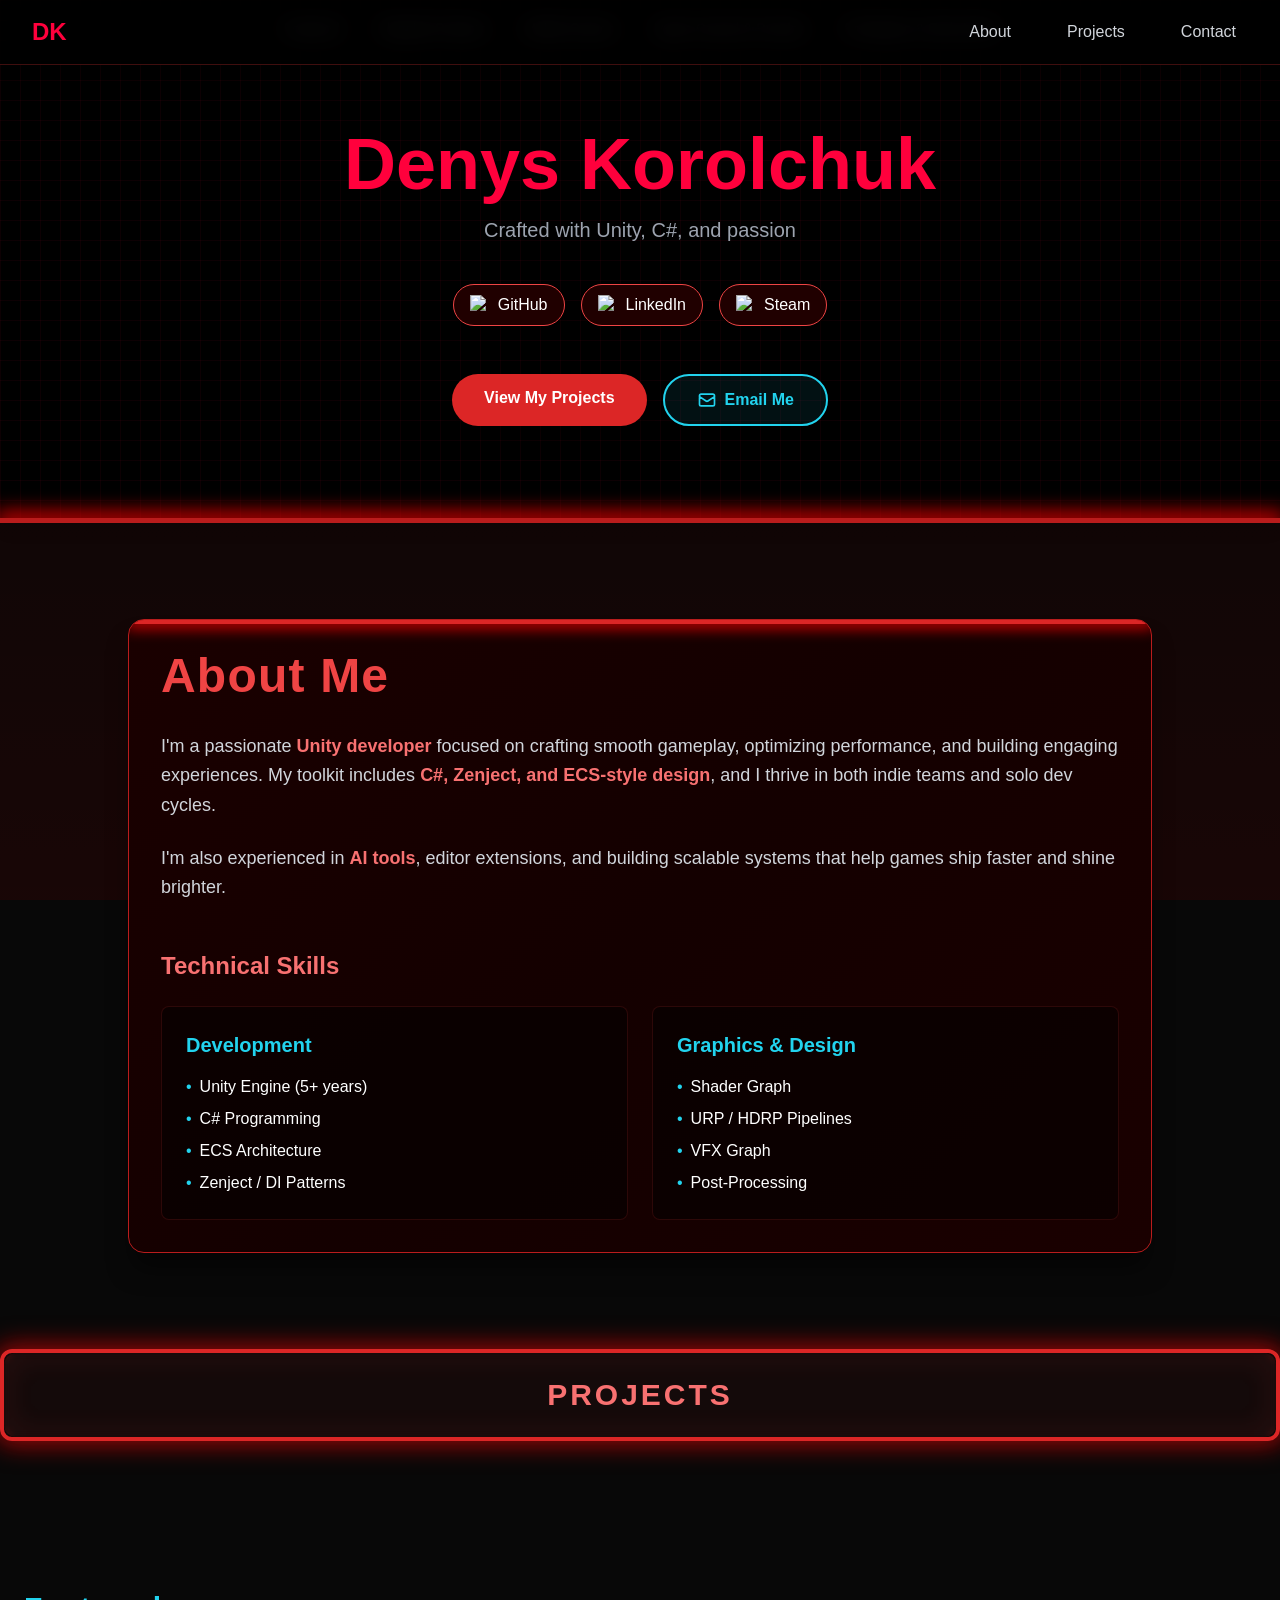
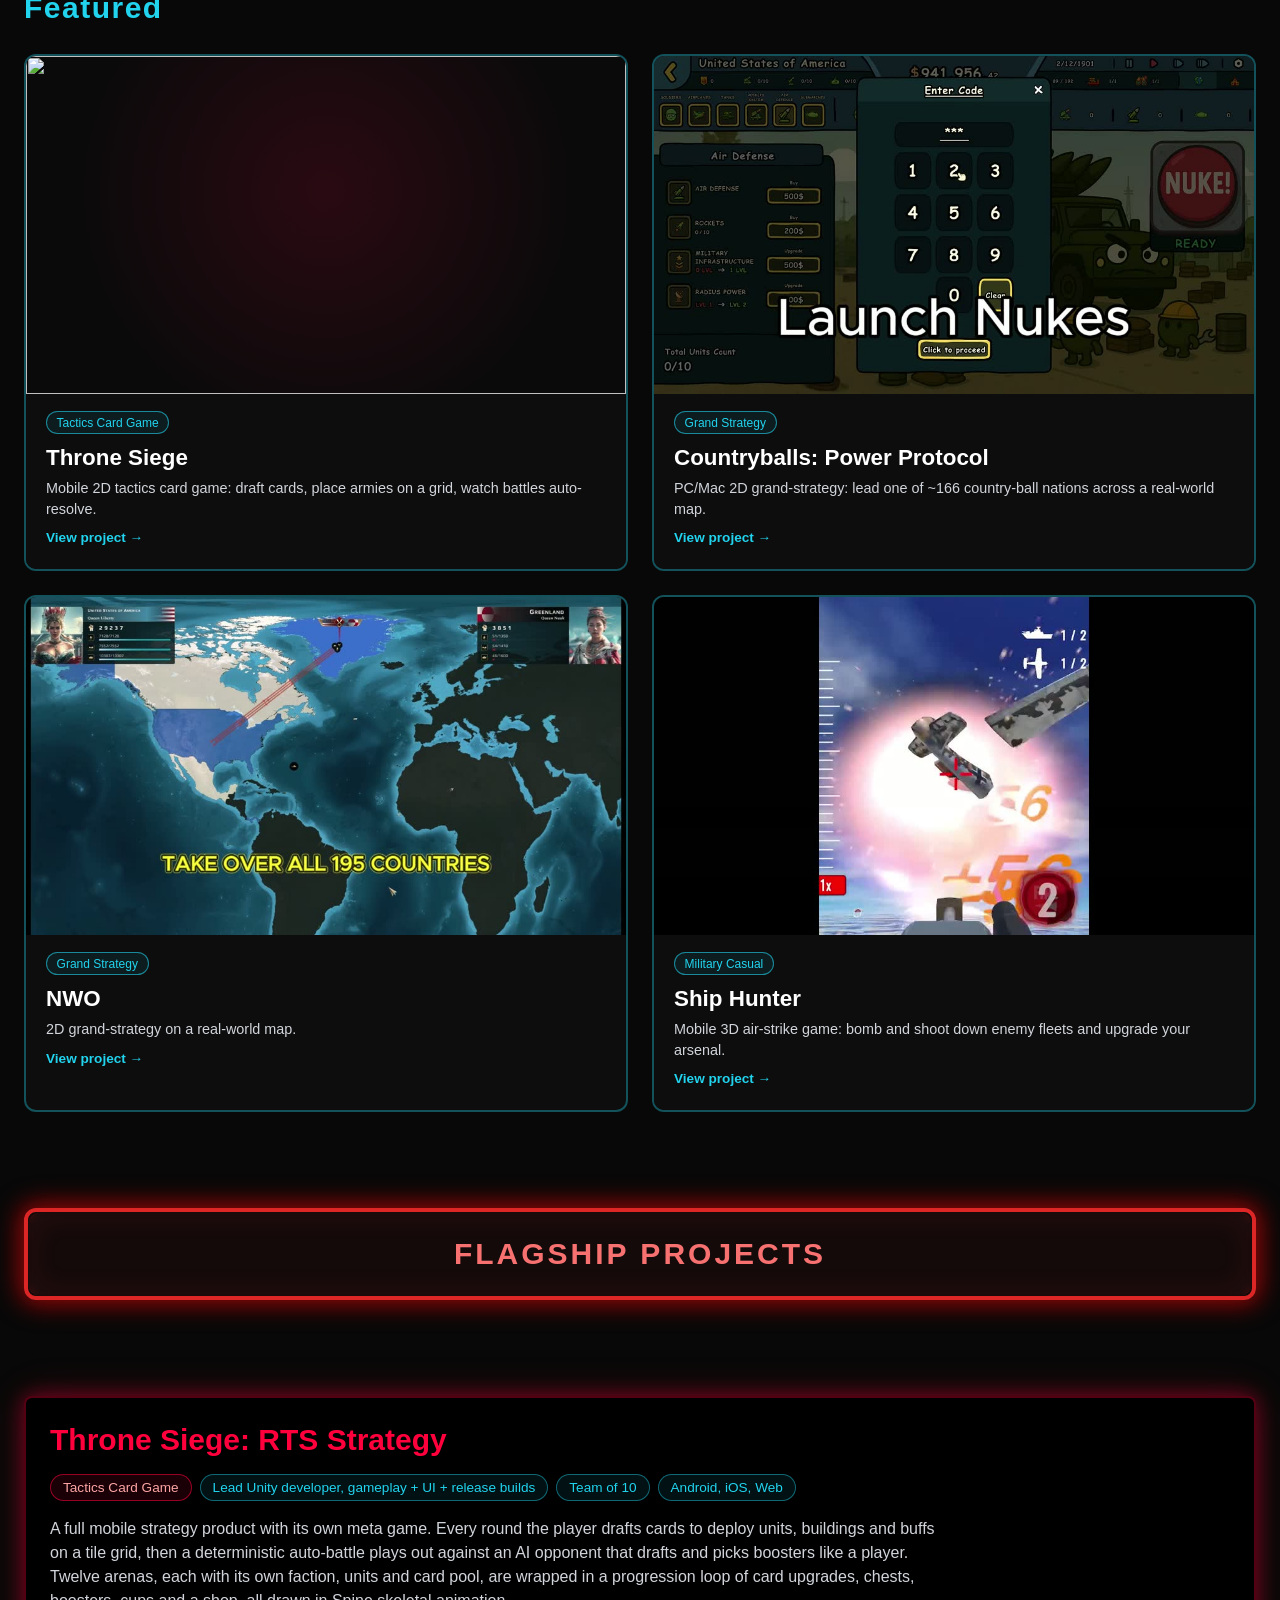
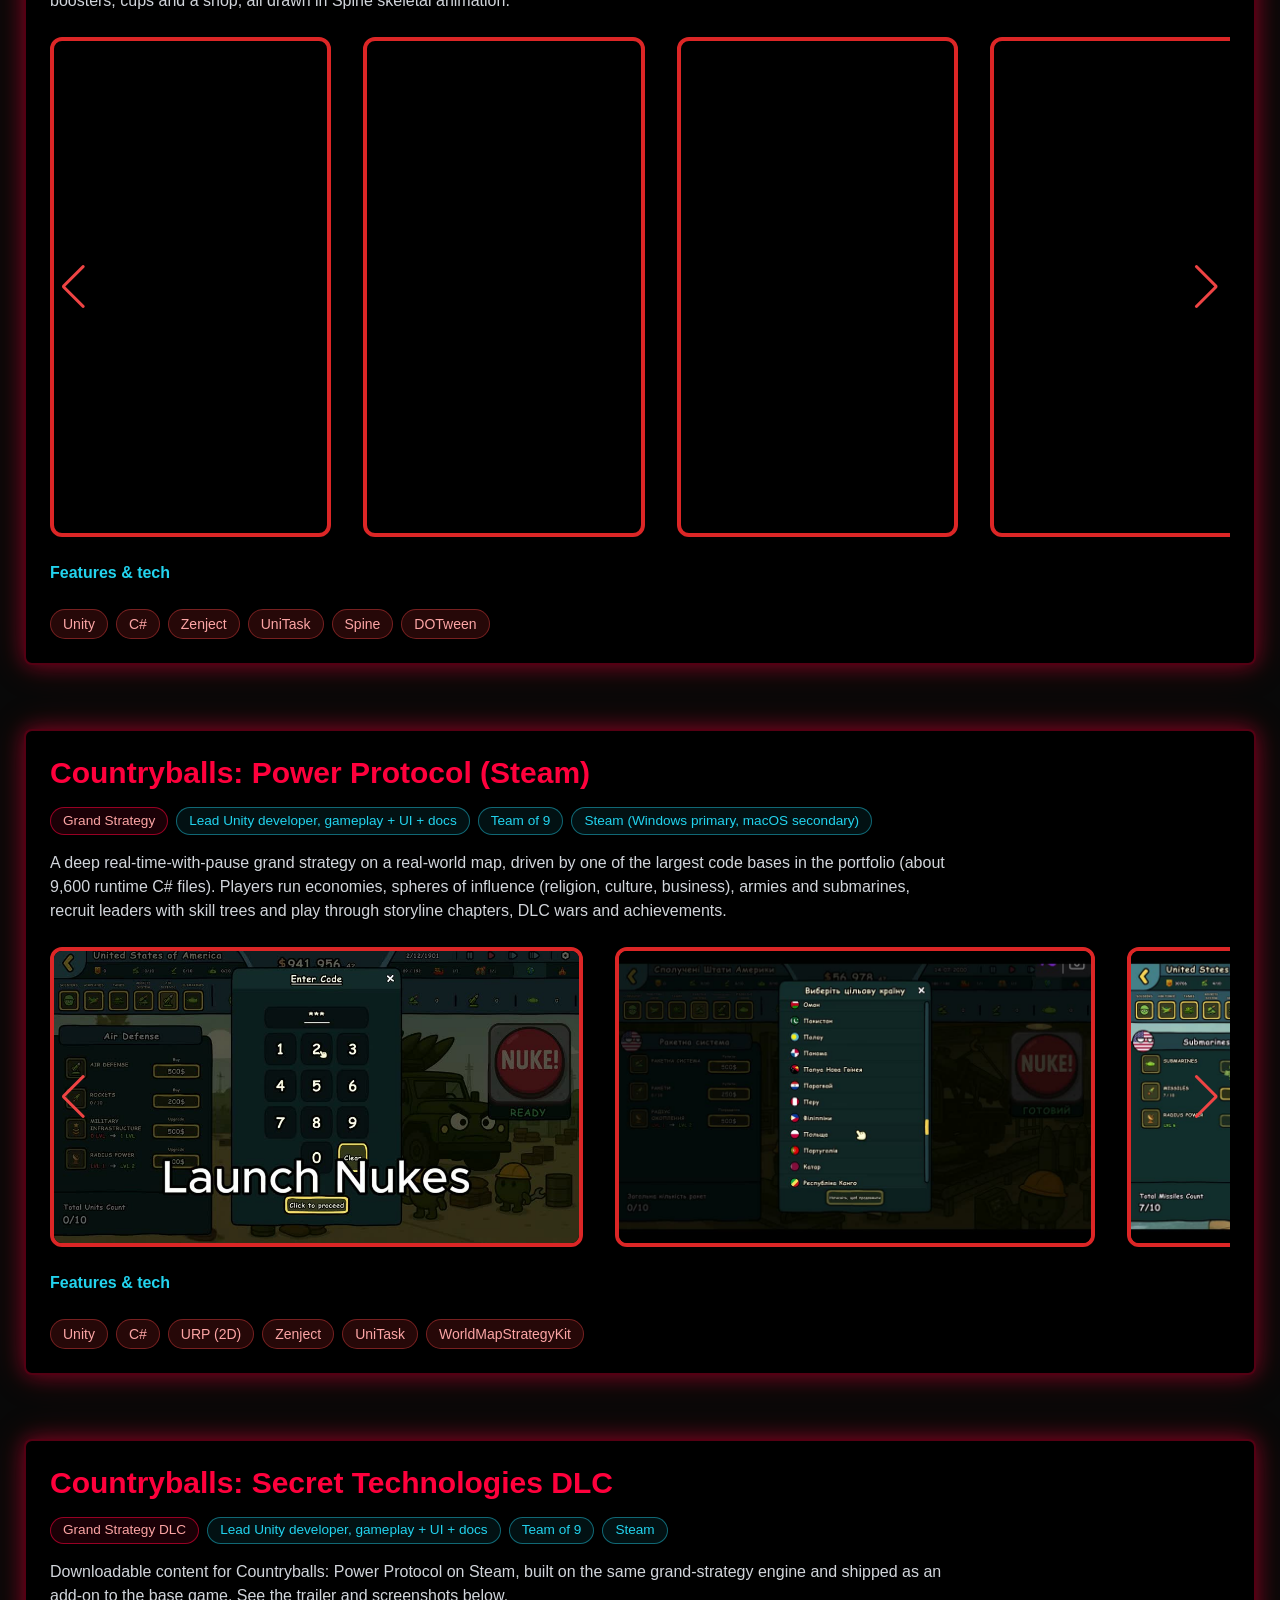
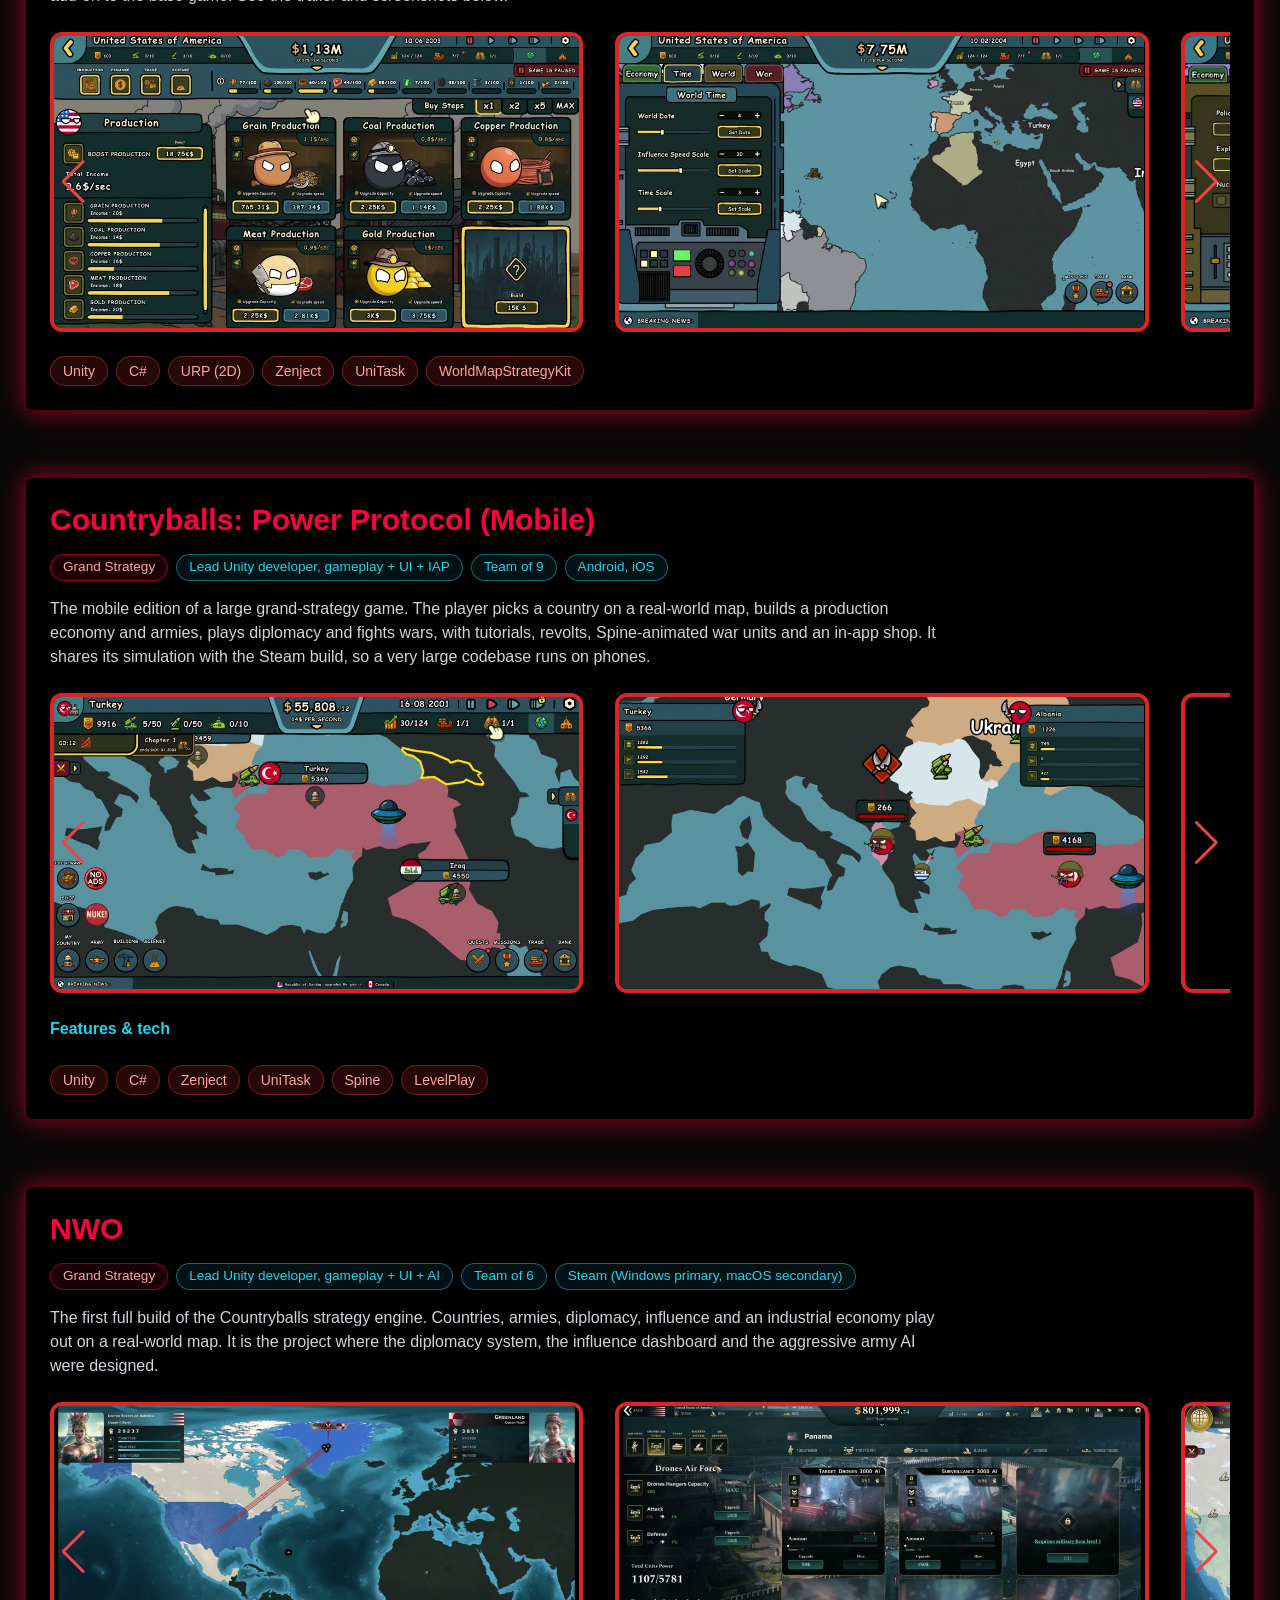
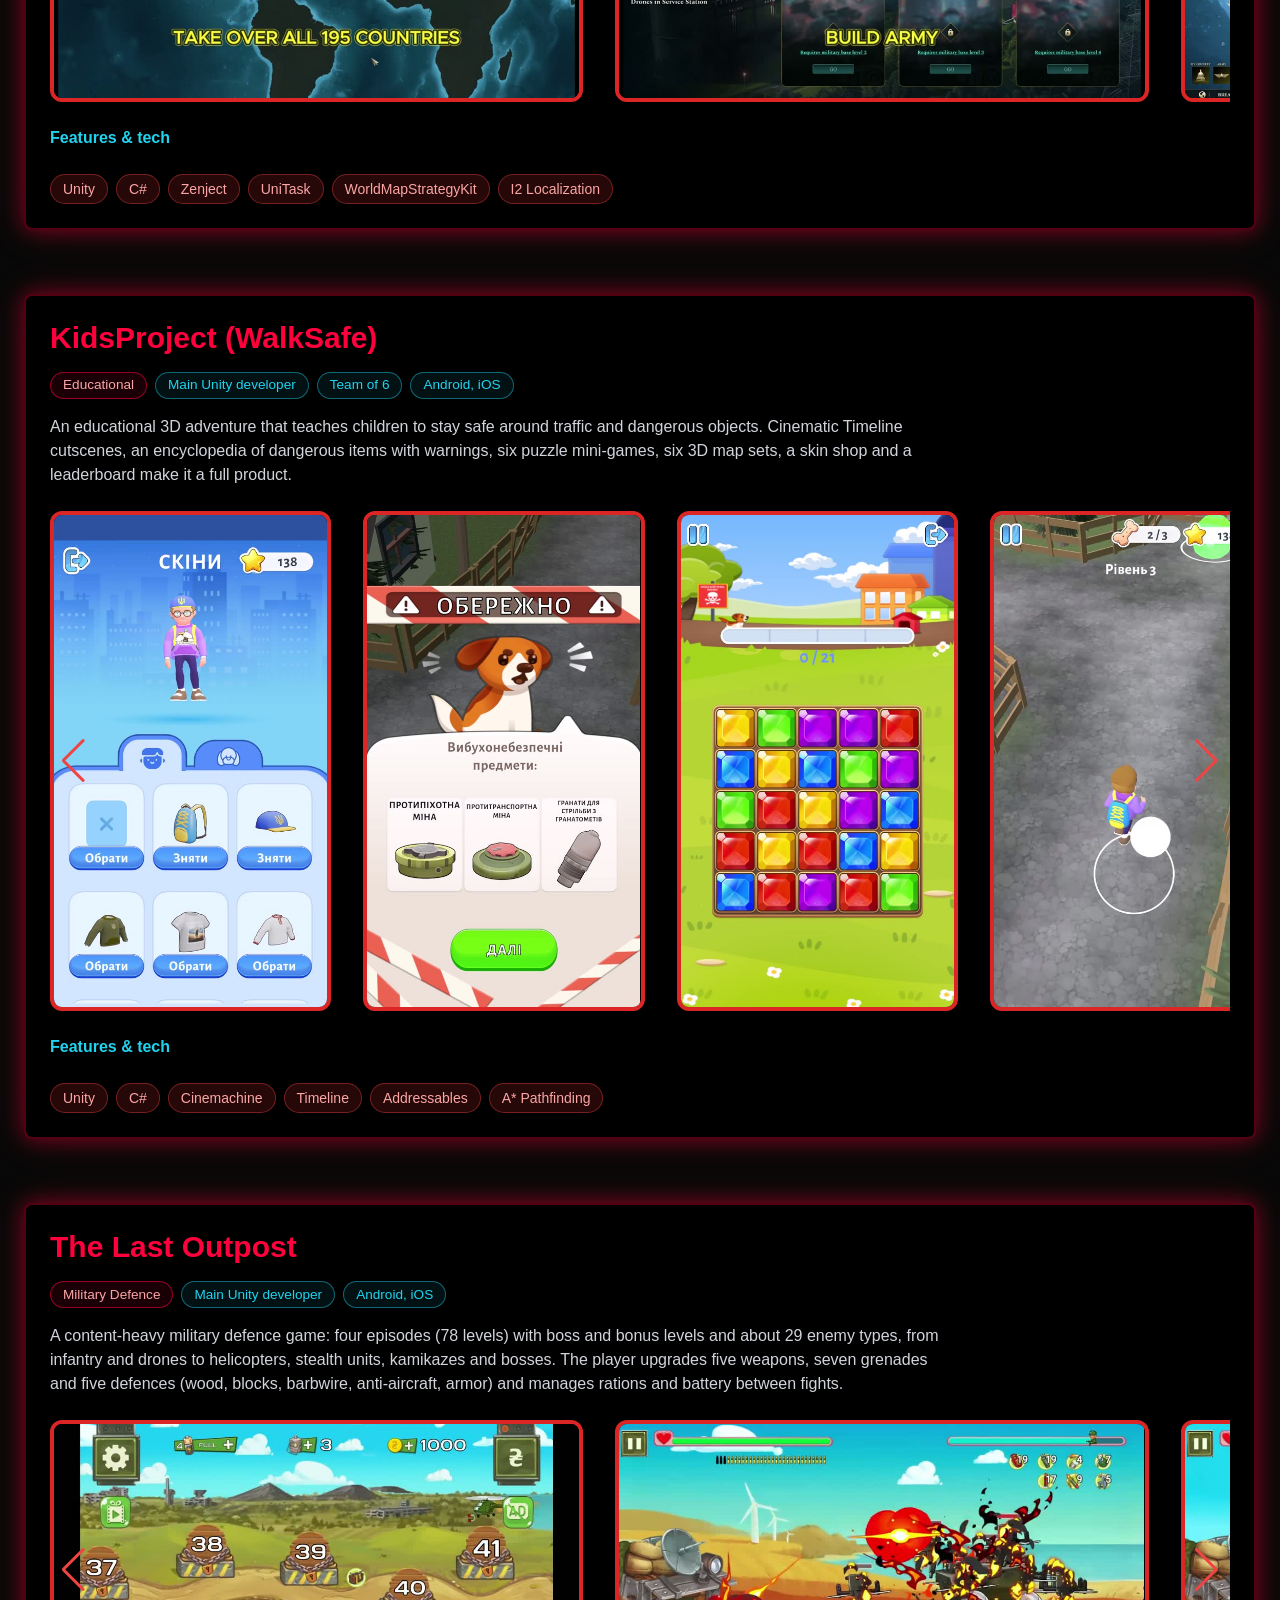
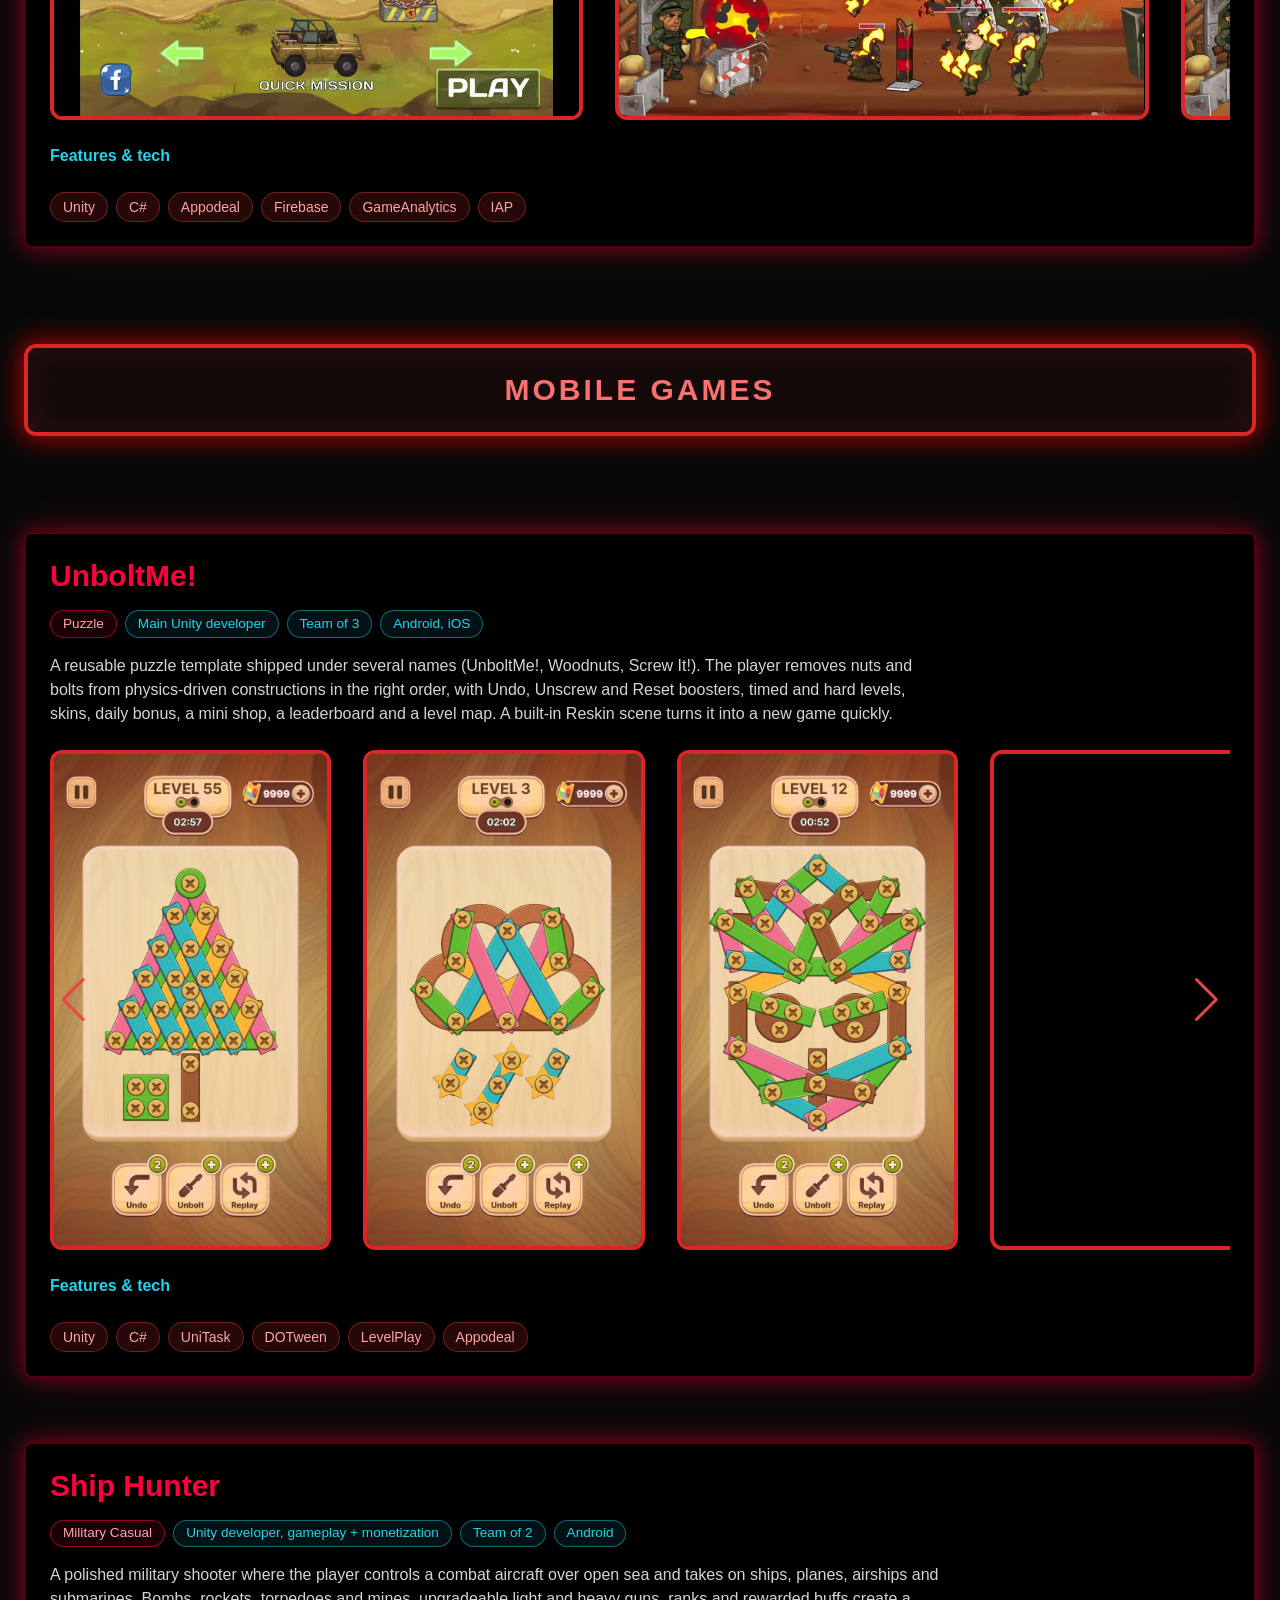
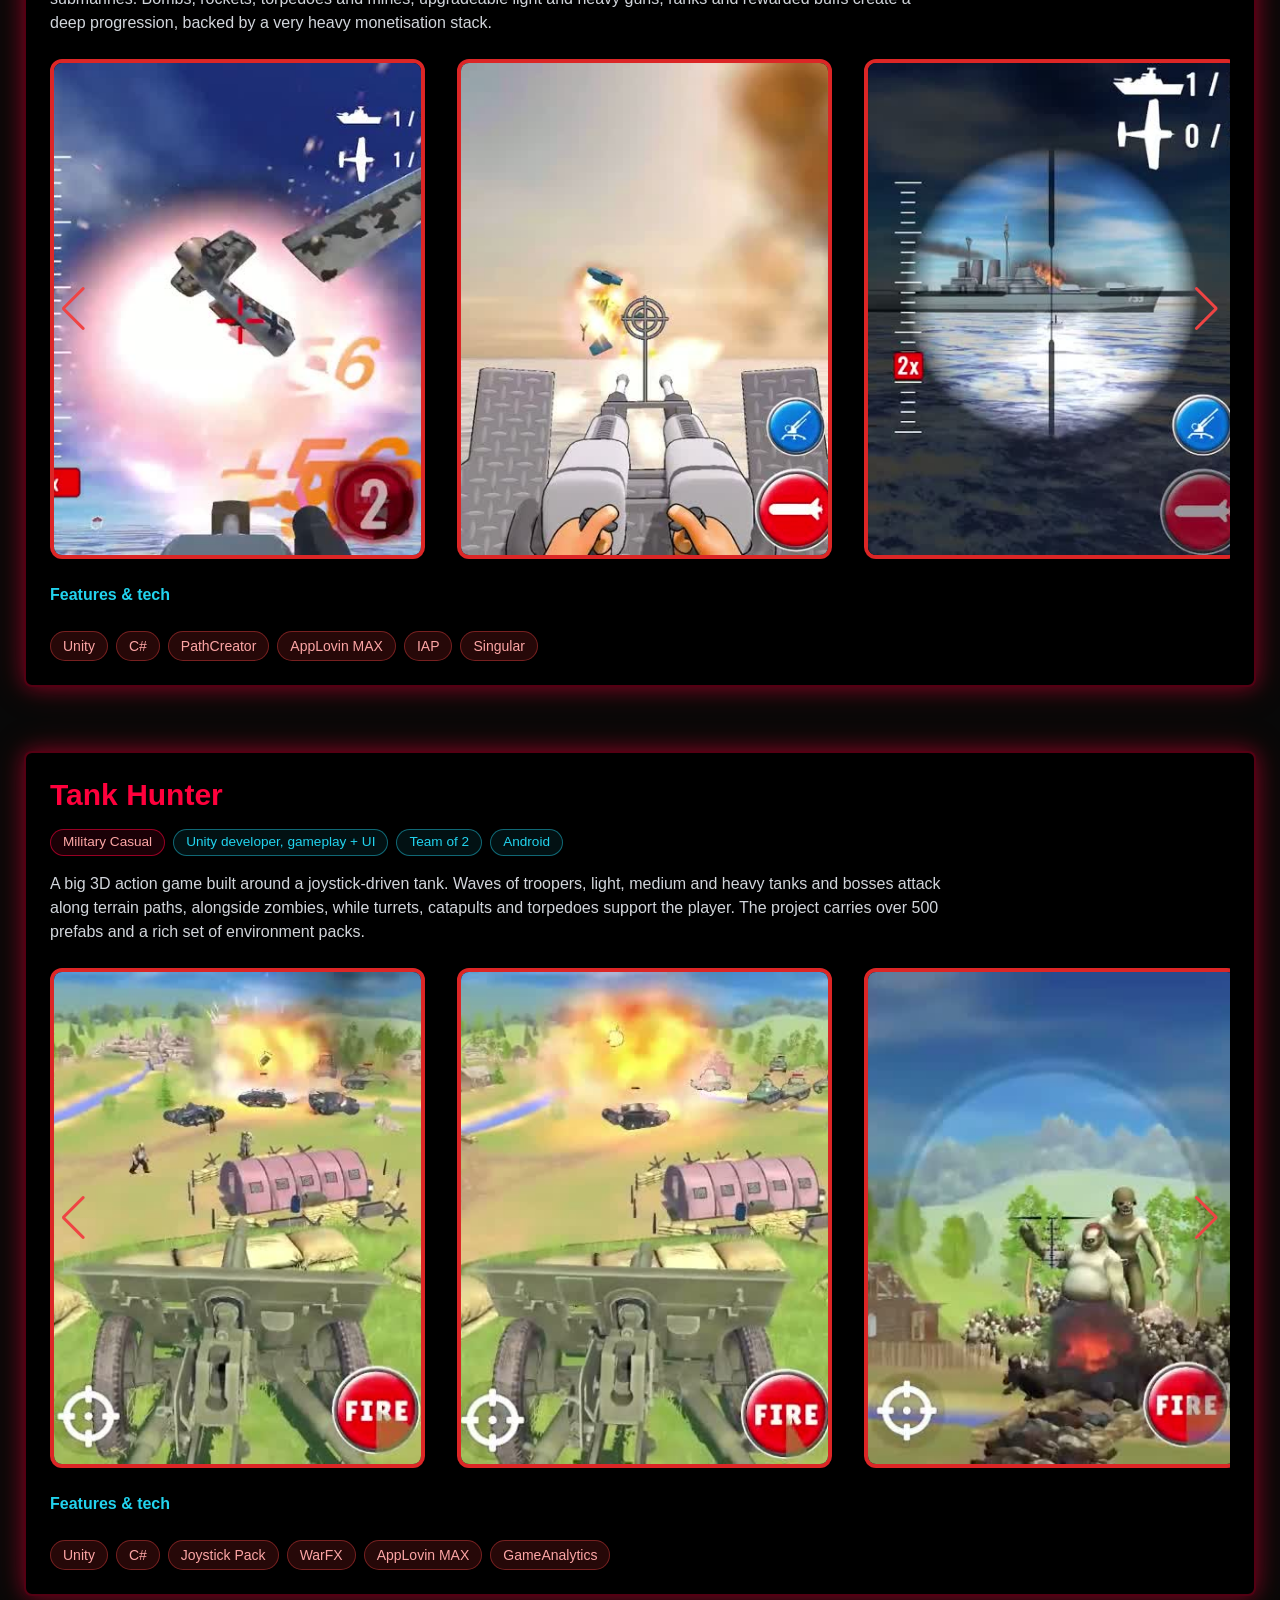
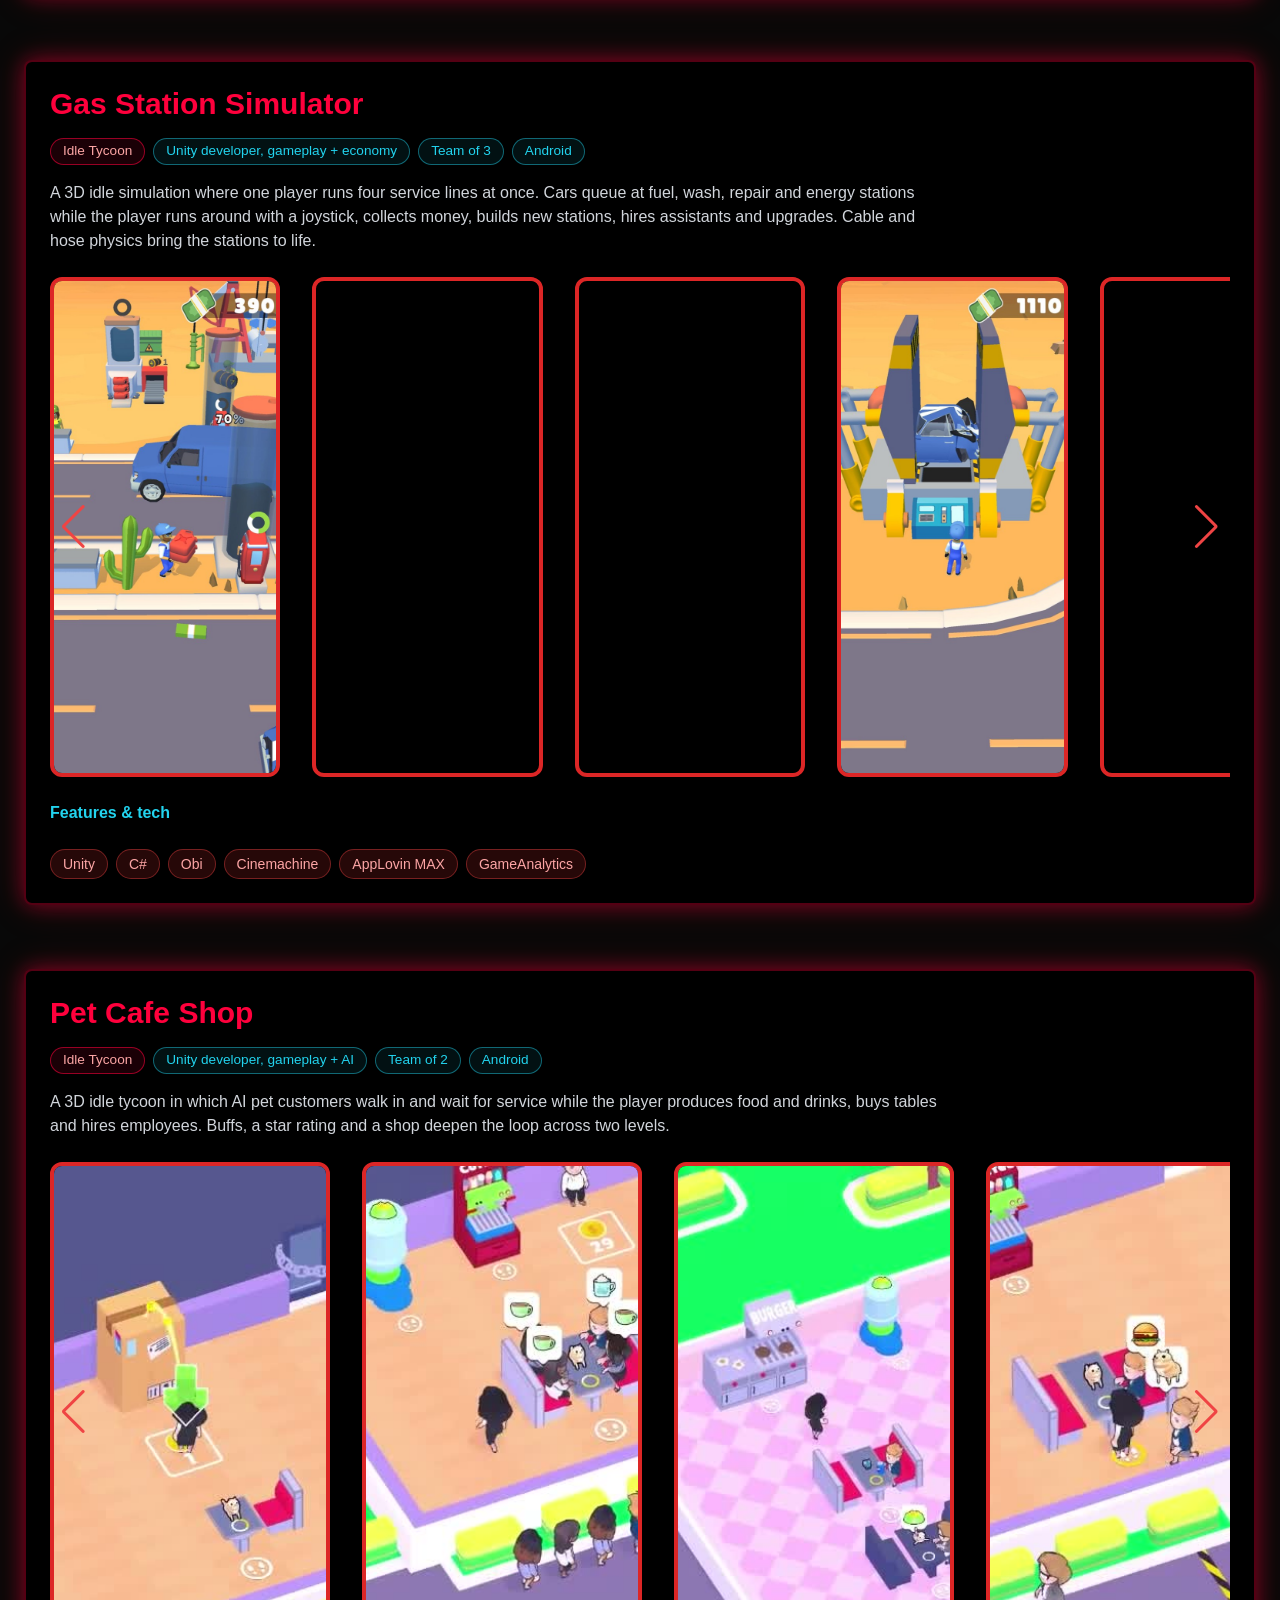
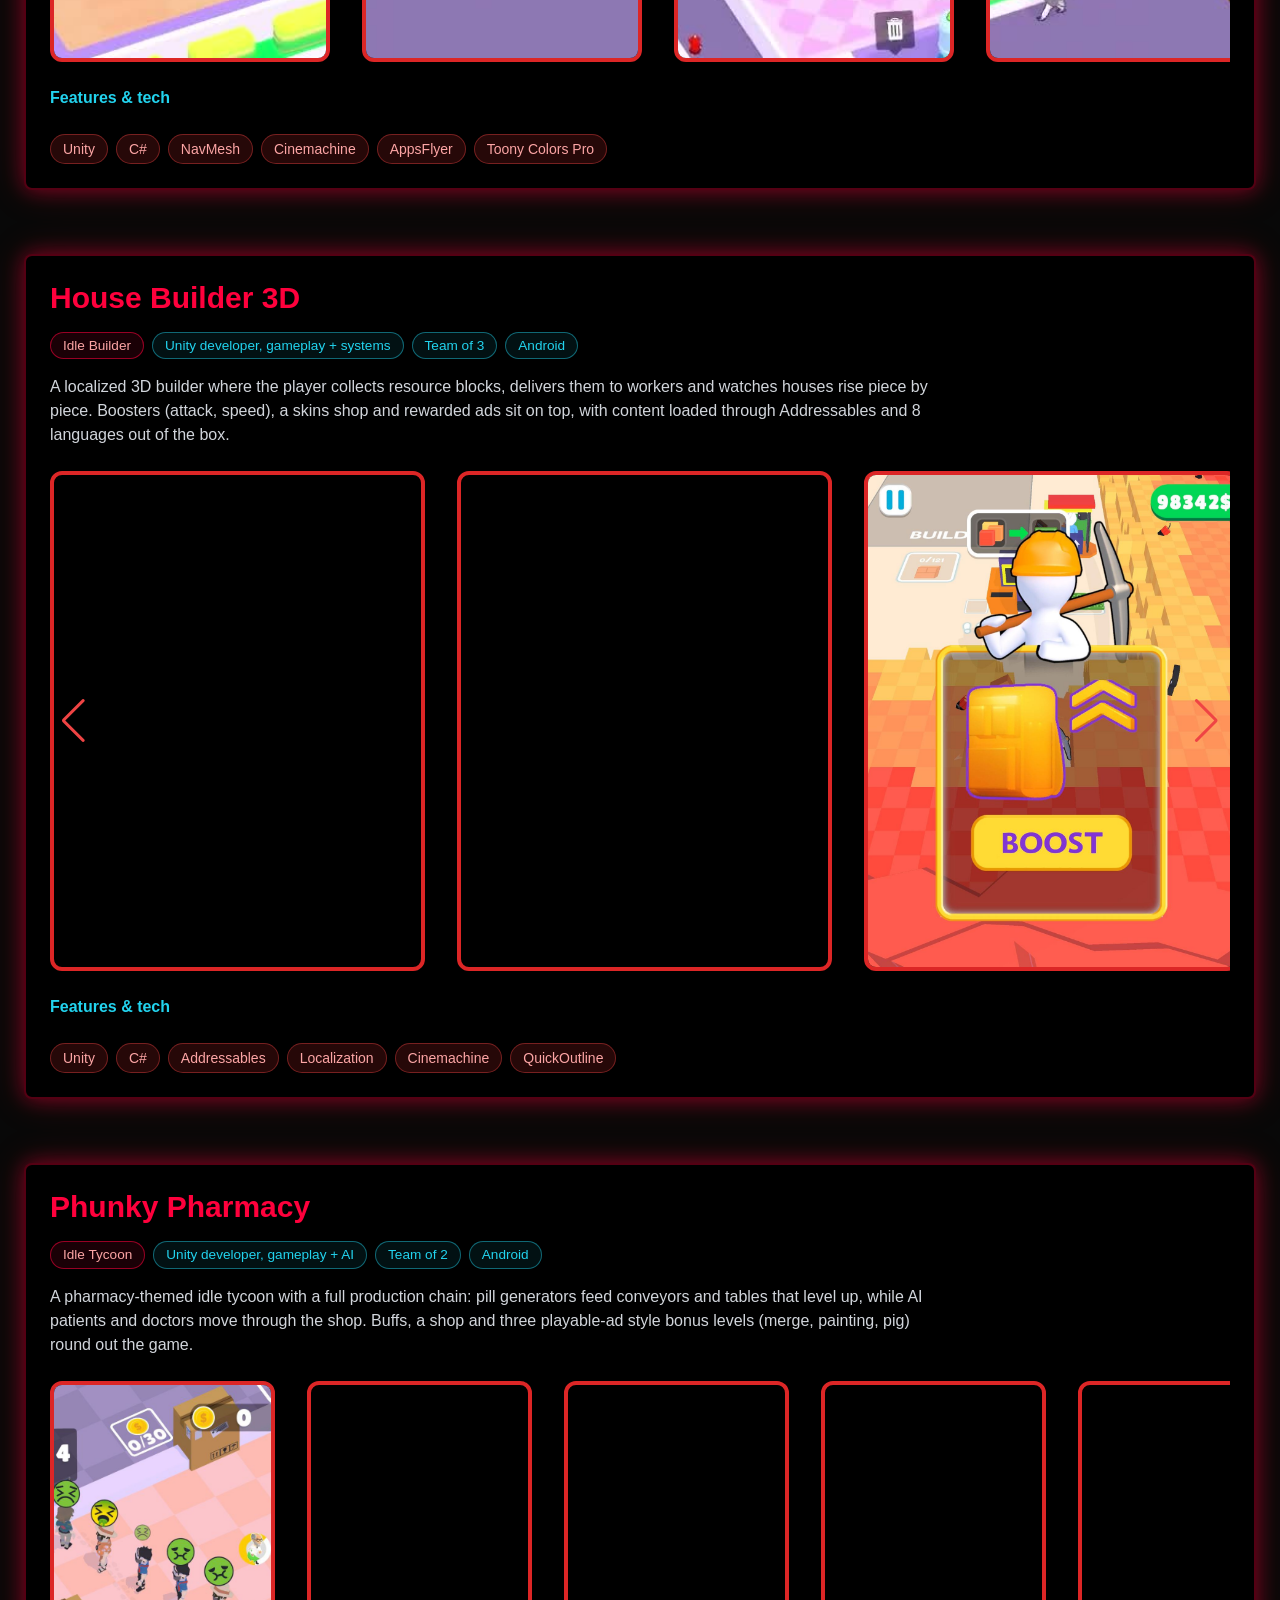
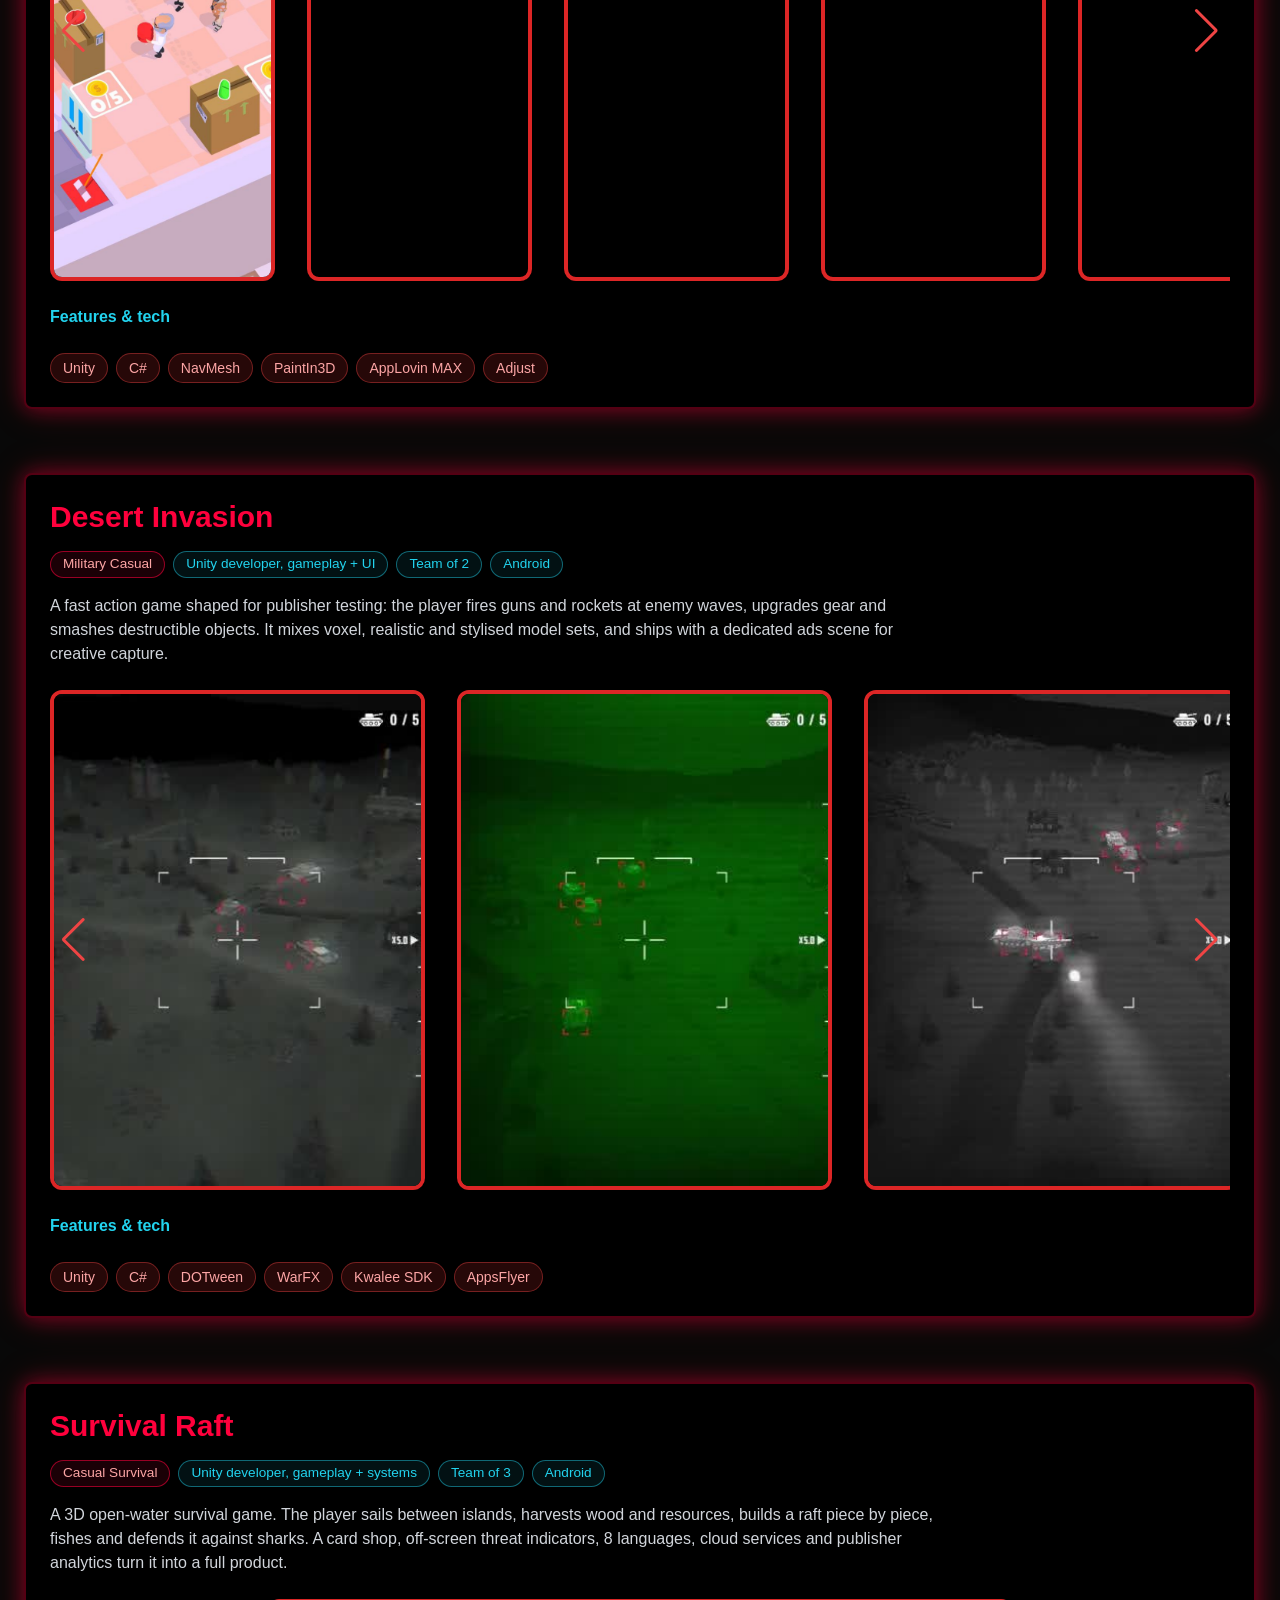
==== index.html @ 26bee5fc "P-67 Add Throne Siege and a separate Countryballs DLC section, move Crush and Create and Game Jam ou" ====
<!DOCTYPE html>
<html lang="en">
<head>
  <!-- ============================================================== -->
  <!-- META INFORMATION                                               -->
  <!-- ============================================================== -->
  <meta charset="UTF-8" />
  <meta name="viewport" content="width=device-width, initial-scale=1.0" />
  <meta name="description" content="Portfolio of Denys Korolchuk, Unity and C# game developer: gameplay videos and screenshots from mobile, casual and mid-core projects.">
  <title>Denys Korolchuk | Unity Game Developer Portfolio</title>
  <meta name="theme-color" content="#080808">
  <link rel="canonical" href="https://he1ler.github.io/">
  <link rel="icon" href="data:image/svg+xml,%3Csvg xmlns=%27http://www.w3.org/2000/svg%27 viewBox=%270 0 64 64%27%3E%3Crect width=%2764%27 height=%2764%27 rx=%2712%27 fill=%27%23080808%27/%3E%3Ctext x=%2732%27 y=%2743%27 font-family=%27Arial,sans-serif%27 font-size=%2732%27 font-weight=%27bold%27 text-anchor=%27middle%27 fill=%27%23ff003c%27%3EDK%3C/text%3E%3C/svg%3E">
  <!-- Open Graph / social preview -->
  <meta property="og:type" content="website">
  <meta property="og:title" content="Denys Korolchuk | Unity Game Developer Portfolio">
  <meta property="og:description" content="Unity and C# game developer: gameplay videos and screenshots from mobile, casual and mid-core projects.">
  <meta property="og:url" content="https://he1ler.github.io/">
  <meta property="og:site_name" content="Denys Korolchuk">
  <meta property="og:locale" content="en_US">
  <meta property="og:image" content="https://he1ler.github.io/og-image.jpg">
  <meta property="og:image:type" content="image/jpeg">
  <meta property="og:image:width" content="1200">
  <meta property="og:image:height" content="630">
  <meta property="og:image:alt" content="Denys Korolchuk, Unity game developer, with screenshots of his mobile games">
  <link rel="preconnect" href="https://cdn.jsdelivr.net" crossorigin>

  <!-- ============================================================== -->
  <!-- EXTERNAL RESOURCES & STYLESHEETS                               -->
  <!-- ============================================================== -->
  <!-- Particles.js -->
  <script src="https://cdn.jsdelivr.net/npm/particles.js@2.0.0/particles.min.js" defer></script>
  
  <!-- Swiper CSS -->
  <link rel="stylesheet" href="https://cdn.jsdelivr.net/npm/swiper@11/swiper-bundle.min.css" />
  
  <!-- Swiper JS -->
  <script src="https://cdn.jsdelivr.net/npm/swiper@11/swiper-bundle.min.js" defer></script>

  <!-- ============================================================== -->
  <!-- CUSTOM STYLES                                                  -->
  <!-- ============================================================== -->
  <link rel="stylesheet" href="main.css?v=20261005d">
  <link rel="stylesheet" href="animations.css?v=20261005d">
  <link rel="stylesheet" href="modal.css?v=20261005d">

  <!-- Tailwind, precompiled from tailwind.input.css. Keep it the last stylesheet: its utilities must beat
       equal-specificity Swiper/custom rules (.swiper-slide display, arrow color) and its `pulse` keyframes
       must override the ones in animations.css, exactly as the former Play CDN's end-of-head <style> did. -->
  <link rel="stylesheet" href="tailwind.css?v=20261005d">
</head>

<body class="bg-deep text-white">

  <!-- ============================================================== -->
  <!-- MEDIA MODAL - Used for displaying images and videos            -->
  <!-- ============================================================== -->
  <div id="mediaModal">
    <!-- Media content container -->
    <div class="relative w-full h-full flex items-center justify-center">
      <!-- Media content -->
      <img id="modalImage" class="hidden" alt="Modal Content">
      <video id="modalVideo" class="hidden" controls>
        <source id="modalVideoSource" type="video/mp4">
        Your browser does not support the video tag.
      </video>
    </div>
    
    <!-- Close button -->
    <div class="modal-close-btn" onclick="closeModal()">&times;</div>
    
    <!-- Position in the project's media, e.g. "2 / 6" -->
    <div id="mediaCounter" class="media-counter" aria-live="polite"></div>

    <!-- Navigation buttons -->
    <div class="media-swap-container">
      <button id="prevMedia" class="media-swap-btn">Previous</button>
      <button id="nextMedia" class="media-swap-btn">Next</button>
    </div>
  </div>
  <!-- END MEDIA MODAL -->


  <!-- ============================================================== -->
  <!-- NAVIGATION BAR                                                 -->
  <!-- ============================================================== -->
  <nav class="fixed top-0 left-0 w-full bg-black/80 backdrop-blur-md z-40 shadow-lg border-b border-red-900/50">
    <div class="max-w-7xl mx-auto px-4 sm:px-6 lg:px-8">
      <div class="flex items-center justify-between h-16">
        <!-- Logo -->
        <div class="shrink-0">
          <a href="#" class="text-2xl font-bold neon-red">DK</a>
        </div>
        
        <!-- Desktop Navigation -->
        <div class="hidden md:block">
          <div class="ml-10 flex items-center space-x-8">
            <a href="#about" class="text-gray-300 hover:text-red-400 px-3 py-2 font-medium transition-colors">About</a>
            <a href="#projects" class="text-gray-300 hover:text-red-400 px-3 py-2 font-medium transition-colors">Projects</a>
            <a href="#contact" class="text-gray-300 hover:text-red-400 px-3 py-2 font-medium transition-colors">Contact</a>
          </div>
        </div>
        
        <!-- Mobile menu button -->
        <div class="md:hidden">
          <button id="mobile-menu-button" type="button" aria-label="Toggle menu" aria-expanded="false" aria-controls="mobile-menu" class="inline-flex items-center justify-center p-2 rounded-md text-gray-400 hover:text-white focus:outline-none">
            <svg class="h-6 w-6" xmlns="http://www.w3.org/2000/svg" fill="none" viewBox="0 0 24 24" stroke="currentColor">
              <path stroke-linecap="round" stroke-linejoin="round" stroke-width="2" d="M4 6h16M4 12h16m-7 6h7" />
            </svg>
          </button>
        </div>
      </div>
    </div>

    <!-- Mobile menu -->
    <div id="mobile-menu" class="hidden md:hidden">
      <div class="px-2 pt-2 pb-3 space-y-1 sm:px-3 bg-black/90 border-b border-red-900/50">
        <a href="#about" class="text-gray-300 hover:text-red-400 block px-3 py-2 font-medium transition-colors">About</a>
        <a href="#projects" class="text-gray-300 hover:text-red-400 block px-3 py-2 font-medium transition-colors">Projects</a>
        <a href="#contact" class="text-gray-300 hover:text-red-400 block px-3 py-2 font-medium transition-colors">Contact</a>
      </div>
    </div>
  </nav>


  <!-- ============================================================== -->
  <!-- HEADER SECTION - Site title and social links                   -->
  <!-- ============================================================== -->
  <header class="relative text-center pt-32 pb-24 bg-black shadow-lg border-b border-red-700 overflow-hidden grid-pattern">
    <div id="particles-js" class="absolute inset-0 z-0"></div>
    <div class="absolute bottom-0 left-0 w-full h-1 bg-red-700 shadow-[0_0_20px_5px_#ff0000] animate-pulse"></div>
    <div class="relative z-10 max-w-7xl mx-auto px-4 sm:px-6 lg:px-8">
      <h1 class="text-5xl md:text-7xl font-bold neon-red mb-4">Denys Korolchuk</h1>
      <p class="mt-2 text-xl text-gray-400">Crafted with Unity, C#, and passion</p>
      
      <div class="mt-10 flex justify-center gap-4 flex-wrap">
        <!-- GitHub -->
        <a href="https://github.com/He1ler" target="_blank" rel="noopener noreferrer"
          class="bg-[#200000] border border-red-500 hover:bg-red-700 hover:text-white hover:shadow-[0_0_10px_#ff0000] px-4 py-2 rounded-full transition duration-300 flex items-center gap-2 text-white shadow-md"
          style="background-color: #200000; transition: background-color 0.3s;"
          onmouseover="this.style.backgroundColor='#b91c1c'"
          onmouseout="this.style.backgroundColor='#200000'">
          <img loading="lazy" src="https://cdn.jsdelivr.net/gh/devicons/devicon/icons/github/github-original.svg" class="w-5 h-5" alt="GitHub" />
          GitHub
        </a>

        <!-- LinkedIn -->
        <a href="https://www.linkedin.com/in/denys-korolchuck-a58bb516b" target="_blank" rel="noopener noreferrer"
          class="bg-[#200000] border border-red-500 hover:bg-red-700 hover:text-white hover:shadow-[0_0_10px_#ff0000] px-4 py-2 rounded-full transition duration-300 flex items-center gap-2 text-white shadow-md"
          style="background-color: #200000; transition: background-color 0.3s;"
          onmouseover="this.style.backgroundColor='#b91c1c'"
          onmouseout="this.style.backgroundColor='#200000'">
          <img loading="lazy" src="https://cdn.jsdelivr.net/gh/devicons/devicon/icons/linkedin/linkedin-original.svg" class="w-5 h-5" alt="LinkedIn" />
          LinkedIn
        </a>

        <!-- Steam -->
        <a href="https://steamcommunity.com/id/danisamo" target="_blank" rel="noopener noreferrer"
          class="bg-[#200000] border border-red-500 hover:bg-red-700 hover:text-white hover:shadow-[0_0_10px_#ff0000] px-4 py-2 rounded-full transition duration-300 flex items-center gap-2 text-white shadow-md"
          style="background-color: #200000; transition: background-color 0.3s;"
          onmouseover="this.style.backgroundColor='#b91c1c'"
          onmouseout="this.style.backgroundColor='#200000'">
          <img loading="lazy" src="https://cdn.simpleicons.org/steam/ffffff" class="w-5 h-5" alt="Steam icon" />
          Steam
        </a>
      </div>
      
      <!-- Call-to-action button -->
      <div class="mt-12 flex justify-center gap-4 flex-wrap">
        <a href="#projects" class="inline-block px-8 py-3 bg-red-600 text-white font-bold rounded-full shadow-lg transform transition hover:bg-red-700 hover:scale-105 hover:shadow-[0_0_15px_rgba(255,0,60,0.5)]">
          View My Projects
        </a>
        <a href="mailto:hellerkorol@gmail.com" class="btn-accent">
          <svg class="w-5 h-5" fill="none" stroke="currentColor" stroke-width="2" viewBox="0 0 24 24" aria-hidden="true">
            <path stroke-linecap="round" stroke-linejoin="round" d="M3 8l7.89 5.26a2 2 0 002.22 0L21 8M5 19h14a2 2 0 002-2V7a2 2 0 00-2-2H5a2 2 0 00-2 2v10a2 2 0 002 2z" />
          </svg>
          Email Me
        </a>
      </div>
    </div>
  </header>
  <!-- END HEADER SECTION -->


  <!-- ============================================================== -->
  <!-- ABOUT ME SECTION                                               -->
  <!-- ============================================================== -->
  <section id="about" class="fade-in relative max-w-5xl mx-auto mt-24 px-8 py-16 bg-gradient-to-br from-[#1a0000] via-[#140000] to-[#1a0000] text-white border border-red-700 rounded-2xl shadow-xl overflow-hidden">
    <!-- Glowing Accent Bar -->
    <div class="absolute top-0 left-0 w-full h-1 bg-red-600 shadow-[0_0_15px_3px_#ff0000] animate-pulse"></div>
  
    <!-- Section Header -->
    <div class="flex items-center gap-4 mb-8">
      <h2 class="text-4xl md:text-5xl font-bold text-red-500 tracking-wide">About Me</h2>
    </div>
  
    <!-- Bio Text -->
    <div class="text-gray-300 text-lg leading-relaxed space-y-6">
      <p>
        I'm a passionate <span class="text-red-400 font-semibold">Unity developer</span> focused on crafting smooth gameplay, optimizing performance, and building engaging experiences.
        My toolkit includes <span class="text-red-400 font-semibold">C#, Zenject, and ECS-style design</span>, and I thrive in both indie teams and solo dev cycles.
      </p>
      <p>
        I'm also experienced in <span class="text-red-400 font-semibold">AI tools</span>, editor extensions, and building scalable systems that help games ship faster and shine brighter.
      </p>
    </div>
    
    <!-- Skills Section -->
    <div class="mt-12">
      <h3 class="text-2xl font-bold text-red-400 mb-6">Technical Skills</h3>
      
      <div class="grid grid-cols-1 md:grid-cols-2 gap-6">
        <!-- Development -->
        <div class="bg-black/50 p-6 rounded-lg border border-red-900/30">
          <h4 class="text-xl font-semibold text-red-300 mb-4">Development</h4>
          <ul class="space-y-2">
            <li class="flex items-center">
              <span class="mr-2 text-red-500">•</span>
              Unity Engine (5+ years)
            </li>
            <li class="flex items-center">
              <span class="mr-2 text-red-500">•</span>
              C# Programming
            </li>
            <li class="flex items-center">
              <span class="mr-2 text-red-500">•</span>
              ECS Architecture
            </li>
            <li class="flex items-center">
              <span class="mr-2 text-red-500">•</span>
              Zenject / DI Patterns
            </li>
          </ul>
        </div>
        
        <!-- Graphics & Design -->
        <div class="bg-black/50 p-6 rounded-lg border border-red-900/30">
          <h4 class="text-xl font-semibold text-red-300 mb-4">Graphics & Design</h4>
          <ul class="space-y-2">
            <li class="flex items-center">
              <span class="mr-2 text-red-500">•</span>
              Shader Graph
            </li>
            <li class="flex items-center">
              <span class="mr-2 text-red-500">•</span>
              URP / HDRP Pipelines
            </li>
            <li class="flex items-center">
              <span class="mr-2 text-red-500">•</span>
              VFX Graph
            </li>
            <li class="flex items-center">
              <span class="mr-2 text-red-500">•</span>
              Post-Processing
            </li>
          </ul>
        </div>
      </div>
    </div>
  </section>
  <!-- END ABOUT ME SECTION -->

  <!-- ============================================================== -->
  <!-- PROJECTS SEPARATOR                                             -->
  <!-- ============================================================== -->
  <div class="fade-in relative my-24 flex justify-center">
    <!-- Glowing Frame Container -->
    <div class="relative w-full py-6 border-4 border-red-600 rounded-xl text-center 
              text-3xl font-bold uppercase tracking-widest text-red-400
              shadow-[0_0_25px_5px_#ff000088] animate-pulse">
      <!-- Background Blur Layer -->
      <div class="absolute inset-0 bg-red-500/5 backdrop-blur-sm z-0 rounded-xl"></div>

      <!-- Behind Glow Layer -->
      <div class="absolute inset-0 rounded-xl border-4 border-red-500 opacity-30 blur-md animate-pulse"></div>

      <!-- Foreground Text -->
      <span class="relative z-10" id="projects">Projects</span>
    </div>
  </div>
  <!-- END PROJECTS SEPARATOR -->


  <!-- ============================================================== -->
  <!-- PROJECTS SECTION                                              -->
  <!-- ============================================================== -->
  <main class="max-w-7xl mx-auto px-6 py-12">

    <!-- ============================================================== -->
    <!-- FEATURED - hand-picked projects; each card jumps to its section -->
    <!-- ============================================================== -->
    <section id="featured" class="featured fade-in" aria-labelledby="featured-title">
      <h2 id="featured-title" class="featured-title">Featured</h2>
      <div class="featured-grid">

        <a class="featured-card" href="#throne-siege-rts-strategy" aria-label="Throne Siege, jump to project">
          <div class="featured-media is-portrait">
            <img loading="lazy" decoding="async" src="Images/ThroneSiege/ThroneSiege4.jpg" alt="" />
          </div>
          <div class="featured-info"><span class="featured-cat">Tactics Card Game</span><h3>Throne Siege</h3><p>Mobile 2D tactics card game: draft cards, place armies on a grid, watch battles auto-resolve.</p><span class="featured-cta">View project &rarr;</span></div>
        </a>

        <a class="featured-card" href="#countryballs-power-protocol-steam" aria-label="Countryballs: Power Protocol, jump to project">
          <div class="featured-media">
            <video poster="Videos/Countryballs/Countryballs1.jpg" muted loop playsinline preload="none" aria-hidden="true">
              <source src="Videos/Countryballs/Countryballs1.mp4" type="video/mp4" />
            </video>
          </div>
          <div class="featured-info"><span class="featured-cat">Grand Strategy</span><h3>Countryballs: Power Protocol</h3><p>PC/Mac 2D grand-strategy: lead one of ~166 country-ball nations across a real-world map.</p><span class="featured-cta">View project &rarr;</span></div>
        </a>

        <a class="featured-card" href="#nwo" aria-label="NWO, jump to project">
          <div class="featured-media">
            <video poster="Videos/NWO/NWO1.jpg" muted loop playsinline preload="none" aria-hidden="true">
              <source src="Videos/NWO/NWO1.mp4" type="video/mp4" />
            </video>
          </div>
          <div class="featured-info"><span class="featured-cat">Grand Strategy</span><h3>NWO</h3><p>2D grand-strategy on a real-world map.</p><span class="featured-cta">View project &rarr;</span></div>
        </a>

        <a class="featured-card" href="#ship-hunter" aria-label="Ship Hunter, jump to project">
          <div class="featured-media">
            <video poster="Videos/Ship/Ship.jpg" muted loop playsinline preload="none" aria-hidden="true">
              <source src="Videos/Ship/Ship.mp4" type="video/mp4" />
            </video>
          </div>
          <div class="featured-info"><span class="featured-cat">Military Casual</span><h3>Ship Hunter</h3><p>Mobile 3D air-strike game: bomb and shoot down enemy fleets and upgrade your arsenal.</p><span class="featured-cta">View project &rarr;</span></div>
        </a>
      </div>
    </section>
    <!-- END FEATURED -->

  <!-- CATEGORY: Flagship Projects -->
  <div id="cat-flagship-projects" data-category="Flagship Projects" class="fade-in relative my-24 flex justify-center">
    <div class="relative w-full py-6 border-4 border-red-600 rounded-xl text-center
              text-3xl font-bold uppercase tracking-widest text-red-400
              shadow-[0_0_25px_5px_#ff000088] animate-pulse">
      <div class="absolute inset-0 bg-red-500/5 backdrop-blur-sm z-0 rounded-xl"></div>
      <div class="absolute inset-0 rounded-xl border-4 border-red-500 opacity-30 blur-md animate-pulse"></div>
      <span class="relative z-10">Flagship Projects</span>
    </div>
  </div>

    <!-- -------------------------------------------- -->
    <!-- PROJECT 1.1: Throne Siege: RTS Strategy -->
    <!-- -------------------------------------------- -->
    <section id="throne-siege-rts-strategy" class="fade-in mb-16 border-glow rounded-lg p-6 bg-black">
      <h2 class="text-3xl font-bold neon-red mb-4">Throne Siege: RTS Strategy</h2>
      <p class="project-meta"><span class="genre">Tactics Card Game</span><span>Lead Unity developer, gameplay + UI + release builds</span><span>Team of 10</span><span>Android, iOS, Web</span></p>
      <p class="text-gray-300 mb-6 max-w-4xl">
        A full mobile strategy product with its own meta game. Every round the player drafts cards to deploy units, buildings and buffs on a tile grid, then a deterministic auto-battle plays out against an AI opponent that drafts and picks boosters like a player. Twelve arenas, each with its own faction, units and card pool, are wrapped in a progression loop of card upgrades, chests, boosters, cups and a shop, all drawn in Spine skeletal animation.
      </p>

      <!-- Gallery Swiper -->
      <div class="swiper mySwiper">
        <div class="swiper-wrapper">

<!-- Slide: Video -->
<div class="swiper-slide flex justify-center">
  <div class="gallery-tile border-[4px] border-red-600 rounded-xl shadow-xl overflow-hidden cursor-pointer" style="--ar: 0.5625" role="button" tabindex="0" aria-label="Play Throne Siege: RTS Strategy gameplay clip 1 full size"
       onclick="openModal('Videos/ThroneSiege/ThroneSiege1.mp4', 'video')">
    <video class="w-full h-full object-cover pointer-events-none" poster="Videos/ThroneSiege/ThroneSiege1.jpg" muted loop playsinline preload="none" aria-hidden="true">
      <source src="Videos/ThroneSiege/ThroneSiege1.mp4" type="video/mp4" />
    </video>
  </div>
</div>

<!-- Slide: Video -->
<div class="swiper-slide flex justify-center">
  <div class="gallery-tile border-[4px] border-red-600 rounded-xl shadow-xl overflow-hidden cursor-pointer" style="--ar: 0.5625" role="button" tabindex="0" aria-label="Play Throne Siege: RTS Strategy gameplay clip 2 full size"
       onclick="openModal('Videos/ThroneSiege/ThroneSiege2.mp4', 'video')">
    <video class="w-full h-full object-cover pointer-events-none" poster="Videos/ThroneSiege/ThroneSiege2.jpg" muted loop playsinline preload="none" aria-hidden="true">
      <source src="Videos/ThroneSiege/ThroneSiege2.mp4" type="video/mp4" />
    </video>
  </div>
</div>

<!-- Slide: Video -->
<div class="swiper-slide flex justify-center">
  <div class="gallery-tile border-[4px] border-red-600 rounded-xl shadow-xl overflow-hidden cursor-pointer" style="--ar: 0.5625" role="button" tabindex="0" aria-label="Play Throne Siege: RTS Strategy gameplay clip 3 full size"
       onclick="openModal('Videos/ThroneSiege/ThroneSiege3.mp4', 'video')">
    <video class="w-full h-full object-cover pointer-events-none" poster="Videos/ThroneSiege/ThroneSiege3.jpg" muted loop playsinline preload="none" aria-hidden="true">
      <source src="Videos/ThroneSiege/ThroneSiege3.mp4" type="video/mp4" />
    </video>
  </div>
</div>

<!-- Slide: Video -->
<div class="swiper-slide flex justify-center">
  <div class="gallery-tile border-[4px] border-red-600 rounded-xl shadow-xl overflow-hidden cursor-pointer" style="--ar: 0.5625" role="button" tabindex="0" aria-label="Play Throne Siege: RTS Strategy gameplay clip 4 full size"
       onclick="openModal('Videos/ThroneSiege/ThroneSiege4.mp4', 'video')">
    <video class="w-full h-full object-cover pointer-events-none" poster="Videos/ThroneSiege/ThroneSiege4.jpg" muted loop playsinline preload="none" aria-hidden="true">
      <source src="Videos/ThroneSiege/ThroneSiege4.mp4" type="video/mp4" />
    </video>
  </div>
</div>

<!-- Slide: Video -->
<div class="swiper-slide flex justify-center">
  <div class="gallery-tile border-[4px] border-red-600 rounded-xl shadow-xl overflow-hidden cursor-pointer" style="--ar: 0.5625" role="button" tabindex="0" aria-label="Play Throne Siege: RTS Strategy gameplay clip 5 full size"
       onclick="openModal('Videos/ThroneSiege/ThroneSiege5.mp4', 'video')">
    <video class="w-full h-full object-cover pointer-events-none" poster="Videos/ThroneSiege/ThroneSiege5.jpg" muted loop playsinline preload="none" aria-hidden="true">
      <source src="Videos/ThroneSiege/ThroneSiege5.mp4" type="video/mp4" />
    </video>
  </div>
</div>

<!-- Slide: Video -->
<div class="swiper-slide flex justify-center">
  <div class="gallery-tile border-[4px] border-red-600 rounded-xl shadow-xl overflow-hidden cursor-pointer" style="--ar: 0.5625" role="button" tabindex="0" aria-label="Play Throne Siege: RTS Strategy gameplay clip 6 full size"
       onclick="openModal('Videos/ThroneSiege/ThroneSiege6.mp4', 'video')">
    <video class="w-full h-full object-cover pointer-events-none" poster="Videos/ThroneSiege/ThroneSiege6.jpg" muted loop playsinline preload="none" aria-hidden="true">
      <source src="Videos/ThroneSiege/ThroneSiege6.mp4" type="video/mp4" />
    </video>
  </div>
</div>

<!-- Slide: Video -->
<div class="swiper-slide flex justify-center">
  <div class="gallery-tile border-[4px] border-red-600 rounded-xl shadow-xl overflow-hidden cursor-pointer" style="--ar: 0.5625" role="button" tabindex="0" aria-label="Play Throne Siege: RTS Strategy gameplay clip 7 full size"
       onclick="openModal('Videos/ThroneSiege/ThroneSiege7.mp4', 'video')">
    <video class="w-full h-full object-cover pointer-events-none" poster="Videos/ThroneSiege/ThroneSiege7.jpg" muted loop playsinline preload="none" aria-hidden="true">
      <source src="Videos/ThroneSiege/ThroneSiege7.mp4" type="video/mp4" />
    </video>
  </div>
</div>

<!-- Slide: Video -->
<div class="swiper-slide flex justify-center">
  <div class="gallery-tile border-[4px] border-red-600 rounded-xl shadow-xl overflow-hidden cursor-pointer" style="--ar: 0.5625" role="button" tabindex="0" aria-label="Play Throne Siege: RTS Strategy gameplay clip 8 full size"
       onclick="openModal('Videos/ThroneSiege/ThroneSiege8.mp4', 'video')">
    <video class="w-full h-full object-cover pointer-events-none" poster="Videos/ThroneSiege/ThroneSiege8.jpg" muted loop playsinline preload="none" aria-hidden="true">
      <source src="Videos/ThroneSiege/ThroneSiege8.mp4" type="video/mp4" />
    </video>
  </div>
</div>

<!-- Slide: Video -->
<div class="swiper-slide flex justify-center">
  <div class="gallery-tile border-[4px] border-red-600 rounded-xl shadow-xl overflow-hidden cursor-pointer" style="--ar: 0.5625" role="button" tabindex="0" aria-label="Play Throne Siege: RTS Strategy gameplay clip 9 full size"
       onclick="openModal('Videos/ThroneSiege/ThroneSiege9.mp4', 'video')">
    <video class="w-full h-full object-cover pointer-events-none" poster="Videos/ThroneSiege/ThroneSiege9.jpg" muted loop playsinline preload="none" aria-hidden="true">
      <source src="Videos/ThroneSiege/ThroneSiege9.mp4" type="video/mp4" />
    </video>
  </div>
</div>

<!-- Slide: Image -->
<div class="swiper-slide flex justify-center">
  <div class="gallery-tile border-[4px] border-red-600 rounded-xl shadow-xl overflow-hidden cursor-pointer" style="--ar: 0.5625" role="button" tabindex="0" aria-label="Open Throne Siege: RTS Strategy screenshot 1 full size"
       onclick="openModal('Images/ThroneSiege/ThroneSiege1.jpg', 'image')">
    <img loading="lazy" decoding="async" src="Images/ThroneSiege/ThroneSiege1.jpg" alt="Throne Siege: RTS Strategy screenshot 1"
         class="w-full h-full object-cover" />
  </div>
</div>

<!-- Slide: Image -->
<div class="swiper-slide flex justify-center">
  <div class="gallery-tile border-[4px] border-red-600 rounded-xl shadow-xl overflow-hidden cursor-pointer" style="--ar: 0.5625" role="button" tabindex="0" aria-label="Open Throne Siege: RTS Strategy screenshot 2 full size"
       onclick="openModal('Images/ThroneSiege/ThroneSiege2.jpg', 'image')">
    <img loading="lazy" decoding="async" src="Images/ThroneSiege/ThroneSiege2.jpg" alt="Throne Siege: RTS Strategy screenshot 2"
         class="w-full h-full object-cover" />
  </div>
</div>

<!-- Slide: Image -->
<div class="swiper-slide flex justify-center">
  <div class="gallery-tile border-[4px] border-red-600 rounded-xl shadow-xl overflow-hidden cursor-pointer" style="--ar: 0.5625" role="button" tabindex="0" aria-label="Open Throne Siege: RTS Strategy screenshot 3 full size"
       onclick="openModal('Images/ThroneSiege/ThroneSiege3.jpg', 'image')">
    <img loading="lazy" decoding="async" src="Images/ThroneSiege/ThroneSiege3.jpg" alt="Throne Siege: RTS Strategy screenshot 3"
         class="w-full h-full object-cover" />
  </div>
</div>

<!-- Slide: Image -->
<div class="swiper-slide flex justify-center">
  <div class="gallery-tile border-[4px] border-red-600 rounded-xl shadow-xl overflow-hidden cursor-pointer" style="--ar: 0.5625" role="button" tabindex="0" aria-label="Open Throne Siege: RTS Strategy screenshot 4 full size"
       onclick="openModal('Images/ThroneSiege/ThroneSiege4.jpg', 'image')">
    <img loading="lazy" decoding="async" src="Images/ThroneSiege/ThroneSiege4.jpg" alt="Throne Siege: RTS Strategy screenshot 4"
         class="w-full h-full object-cover" />
  </div>
</div>

<!-- Slide: Image -->
<div class="swiper-slide flex justify-center">
  <div class="gallery-tile border-[4px] border-red-600 rounded-xl shadow-xl overflow-hidden cursor-pointer" style="--ar: 0.5625" role="button" tabindex="0" aria-label="Open Throne Siege: RTS Strategy screenshot 5 full size"
       onclick="openModal('Images/ThroneSiege/ThroneSiege5.jpg', 'image')">
    <img loading="lazy" decoding="async" src="Images/ThroneSiege/ThroneSiege5.jpg" alt="Throne Siege: RTS Strategy screenshot 5"
         class="w-full h-full object-cover" />
  </div>
</div>

<!-- Slide: Image -->
<div class="swiper-slide flex justify-center">
  <div class="gallery-tile border-[4px] border-red-600 rounded-xl shadow-xl overflow-hidden cursor-pointer" style="--ar: 0.5625" role="button" tabindex="0" aria-label="Open Throne Siege: RTS Strategy screenshot 6 full size"
       onclick="openModal('Images/ThroneSiege/ThroneSiege6.jpg', 'image')">
    <img loading="lazy" decoding="async" src="Images/ThroneSiege/ThroneSiege6.jpg" alt="Throne Siege: RTS Strategy screenshot 6"
         class="w-full h-full object-cover" />
  </div>
</div>

<!-- Slide: Image -->
<div class="swiper-slide flex justify-center">
  <div class="gallery-tile border-[4px] border-red-600 rounded-xl shadow-xl overflow-hidden cursor-pointer" style="--ar: 0.5625" role="button" tabindex="0" aria-label="Open Throne Siege: RTS Strategy screenshot 7 full size"
       onclick="openModal('Images/ThroneSiege/ThroneSiege7.jpg', 'image')">
    <img loading="lazy" decoding="async" src="Images/ThroneSiege/ThroneSiege7.jpg" alt="Throne Siege: RTS Strategy screenshot 7"
         class="w-full h-full object-cover" />
  </div>
</div>

        </div>
        <!-- Navigation Buttons -->
        <div class="swiper-button-next text-red-500"></div>
        <div class="swiper-button-prev text-red-500"></div>
      </div>

      <details class="project-details">
        <summary>Features &amp; tech</summary>
        <ul><li><strong>Stack:</strong> Unity 6 (URP), Zenject DI, UniTask, DOTween, Spine; LevelPlay ads, IAP, Firebase Remote Config, AppMetrica, AppsFlyer</li><li><strong>Mechanics:</strong> card drafting with drag-and-place and a placement ghost, per-phase state machines (building / battle / booster / shop), auto-battle with up to 7 units per cell, enemy AI that drafts cards and picks boosters</li><li><strong>Content:</strong> 12 arenas with separate factions, units, buildings and buffs; card upgrades, chests and boosters</li><li><strong>Milestones:</strong> a responsive battle simulation and UI on mobile, balance configs kept in sync with the GDD, an in-house analytics dashboard and event system, Firebase dependency resolution on Android, production builds shipped through a Unity 6 upgrade</li></ul>
      </details>

      <!-- Project Technologies -->
      <div class="mt-6 flex flex-wrap gap-2">
        <span class="px-3 py-1 bg-red-900/30 border border-red-500/40 rounded-full text-sm text-red-300">Unity</span>
        <span class="px-3 py-1 bg-red-900/30 border border-red-500/40 rounded-full text-sm text-red-300">C#</span>
        <span class="px-3 py-1 bg-red-900/30 border border-red-500/40 rounded-full text-sm text-red-300">Zenject</span>
        <span class="px-3 py-1 bg-red-900/30 border border-red-500/40 rounded-full text-sm text-red-300">UniTask</span>
        <span class="px-3 py-1 bg-red-900/30 border border-red-500/40 rounded-full text-sm text-red-300">Spine</span>
        <span class="px-3 py-1 bg-red-900/30 border border-red-500/40 rounded-full text-sm text-red-300">DOTween</span>
      </div>
    </section>
    <!-- END PROJECT 1.1 -->

    <!-- -------------------------------------------- -->
    <!-- PROJECT 1.2: Countryballs: Power Protocol (Steam) -->
    <!-- -------------------------------------------- -->
    <section id="countryballs-power-protocol-steam" class="fade-in mb-16 border-glow rounded-lg p-6 bg-black">
      <h2 class="text-3xl font-bold neon-red mb-4">Countryballs: Power Protocol (Steam)</h2>
      <p class="project-meta"><span class="genre">Grand Strategy</span><span>Lead Unity developer, gameplay + UI + docs</span><span>Team of 9</span><span>Steam (Windows primary, macOS secondary)</span></p>
      <p class="text-gray-300 mb-6 max-w-4xl">
        A deep real-time-with-pause grand strategy on a real-world map, driven by one of the largest code bases in the portfolio (about 9,600 runtime C# files). Players run economies, spheres of influence (religion, culture, business), armies and submarines, recruit leaders with skill trees and play through storyline chapters, DLC wars and achievements.
      </p>

      <!-- Gallery Swiper -->
      <div class="swiper mySwiper">
        <div class="swiper-wrapper">

<!-- Slide: Video -->
<div class="swiper-slide flex justify-center">
  <div class="gallery-tile is-landscape border-[4px] border-red-600 rounded-xl shadow-xl overflow-hidden cursor-pointer" style="--ar: 1.7778" role="button" tabindex="0" aria-label="Play Countryballs: Power Protocol (Steam) gameplay clip 1 full size"
       onclick="openModal('Videos/Countryballs/Countryballs1.mp4', 'video')">
    <video class="w-full h-full object-cover pointer-events-none" poster="Videos/Countryballs/Countryballs1.jpg" muted loop playsinline preload="none" aria-hidden="true">
      <source src="Videos/Countryballs/Countryballs1.mp4" type="video/mp4" />
    </video>
  </div>
</div>

<!-- Slide: Video -->
<div class="swiper-slide flex justify-center">
  <div class="gallery-tile is-landscape border-[4px] border-red-600 rounded-xl shadow-xl overflow-hidden cursor-pointer" style="--ar: 1.6000" role="button" tabindex="0" aria-label="Play Countryballs: Power Protocol (Steam) gameplay clip 2 full size"
       onclick="openModal('Videos/Countryballs/Countryballs2.mp4', 'video')">
    <video class="w-full h-full object-cover pointer-events-none" poster="Videos/Countryballs/Countryballs2.jpg" muted loop playsinline preload="none" aria-hidden="true">
      <source src="Videos/Countryballs/Countryballs2.mp4" type="video/mp4" />
    </video>
  </div>
</div>

<!-- Slide: Video -->
<div class="swiper-slide flex justify-center">
  <div class="gallery-tile is-landscape border-[4px] border-red-600 rounded-xl shadow-xl overflow-hidden cursor-pointer" style="--ar: 1.6000" role="button" tabindex="0" aria-label="Play Countryballs: Power Protocol (Steam) gameplay clip 3 full size"
       onclick="openModal('Videos/Countryballs/Countryballs3.mp4', 'video')">
    <video class="w-full h-full object-cover pointer-events-none" poster="Videos/Countryballs/Countryballs3.jpg" muted loop playsinline preload="none" aria-hidden="true">
      <source src="Videos/Countryballs/Countryballs3.mp4" type="video/mp4" />
    </video>
  </div>
</div>

<!-- Slide: Video -->
<div class="swiper-slide flex justify-center">
  <div class="gallery-tile is-landscape border-[4px] border-red-600 rounded-xl shadow-xl overflow-hidden cursor-pointer" style="--ar: 1.6000" role="button" tabindex="0" aria-label="Play Countryballs: Power Protocol (Steam) gameplay clip 4 full size"
       onclick="openModal('Videos/Countryballs/Countryballs4.mp4', 'video')">
    <video class="w-full h-full object-cover pointer-events-none" poster="Videos/Countryballs/Countryballs4.jpg" muted loop playsinline preload="none" aria-hidden="true">
      <source src="Videos/Countryballs/Countryballs4.mp4" type="video/mp4" />
    </video>
  </div>
</div>

<!-- Slide: Video -->
<div class="swiper-slide flex justify-center">
  <div class="gallery-tile is-landscape border-[4px] border-red-600 rounded-xl shadow-xl overflow-hidden cursor-pointer" style="--ar: 1.6000" role="button" tabindex="0" aria-label="Play Countryballs: Power Protocol (Steam) gameplay clip 5 full size"
       onclick="openModal('Videos/Countryballs/Countryballs5.mp4', 'video')">
    <video class="w-full h-full object-cover pointer-events-none" poster="Videos/Countryballs/Countryballs5.jpg" muted loop playsinline preload="none" aria-hidden="true">
      <source src="Videos/Countryballs/Countryballs5.mp4" type="video/mp4" />
    </video>
  </div>
</div>

<!-- Slide: Video -->
<div class="swiper-slide flex justify-center">
  <div class="gallery-tile is-landscape border-[4px] border-red-600 rounded-xl shadow-xl overflow-hidden cursor-pointer" style="--ar: 1.6000" role="button" tabindex="0" aria-label="Play Countryballs: Power Protocol (Steam) gameplay clip 6 full size"
       onclick="openModal('Videos/Countryballs/Countryballs6.mp4', 'video')">
    <video class="w-full h-full object-cover pointer-events-none" poster="Videos/Countryballs/Countryballs6.jpg" muted loop playsinline preload="none" aria-hidden="true">
      <source src="Videos/Countryballs/Countryballs6.mp4" type="video/mp4" />
    </video>
  </div>
</div>

<!-- Slide: Video -->
<div class="swiper-slide flex justify-center">
  <div class="gallery-tile is-landscape border-[4px] border-red-600 rounded-xl shadow-xl overflow-hidden cursor-pointer" style="--ar: 1.6000" role="button" tabindex="0" aria-label="Play Countryballs: Power Protocol (Steam) gameplay clip 7 full size"
       onclick="openModal('Videos/Countryballs/Countryballs7.mp4', 'video')">
    <video class="w-full h-full object-cover pointer-events-none" poster="Videos/Countryballs/Countryballs7.jpg" muted loop playsinline preload="none" aria-hidden="true">
      <source src="Videos/Countryballs/Countryballs7.mp4" type="video/mp4" />
    </video>
  </div>
</div>

<!-- Slide: Video -->
<div class="swiper-slide flex justify-center">
  <div class="gallery-tile is-landscape border-[4px] border-red-600 rounded-xl shadow-xl overflow-hidden cursor-pointer" style="--ar: 1.7778" role="button" tabindex="0" aria-label="Play Countryballs: Power Protocol (Steam) gameplay clip 8 full size"
       onclick="openModal('Videos/Countryballs/Countryballs8.mp4', 'video')">
    <video class="w-full h-full object-cover pointer-events-none" poster="Videos/Countryballs/Countryballs8.jpg" muted loop playsinline preload="none" aria-hidden="true">
      <source src="Videos/Countryballs/Countryballs8.mp4" type="video/mp4" />
    </video>
  </div>
</div>

<!-- Slide: Image -->
<div class="swiper-slide flex justify-center">
  <div class="gallery-tile is-landscape border-[4px] border-red-600 rounded-xl shadow-xl overflow-hidden cursor-pointer" style="--ar: 1.7778" role="button" tabindex="0" aria-label="Open Countryballs: Power Protocol (Steam) screenshot 1 full size"
       onclick="openModal('Images/Countryballs/Countryballs1.jpg', 'image')">
    <img loading="lazy" decoding="async" src="Images/Countryballs/Countryballs1.jpg" alt="Countryballs: Power Protocol (Steam) screenshot 1"
         class="w-full h-full object-cover" />
  </div>
</div>

<!-- Slide: Image -->
<div class="swiper-slide flex justify-center">
  <div class="gallery-tile is-landscape border-[4px] border-red-600 rounded-xl shadow-xl overflow-hidden cursor-pointer" style="--ar: 1.7778" role="button" tabindex="0" aria-label="Open Countryballs: Power Protocol (Steam) screenshot 2 full size"
       onclick="openModal('Images/Countryballs/Countryballs2.jpg', 'image')">
    <img loading="lazy" decoding="async" src="Images/Countryballs/Countryballs2.jpg" alt="Countryballs: Power Protocol (Steam) screenshot 2"
         class="w-full h-full object-cover" />
  </div>
</div>

<!-- Slide: Image -->
<div class="swiper-slide flex justify-center">
  <div class="gallery-tile is-landscape border-[4px] border-red-600 rounded-xl shadow-xl overflow-hidden cursor-pointer" style="--ar: 1.7778" role="button" tabindex="0" aria-label="Open Countryballs: Power Protocol (Steam) screenshot 3 full size"
       onclick="openModal('Images/Countryballs/Countryballs3.jpg', 'image')">
    <img loading="lazy" decoding="async" src="Images/Countryballs/Countryballs3.jpg" alt="Countryballs: Power Protocol (Steam) screenshot 3"
         class="w-full h-full object-cover" />
  </div>
</div>

<!-- Slide: Image -->
<div class="swiper-slide flex justify-center">
  <div class="gallery-tile is-landscape border-[4px] border-red-600 rounded-xl shadow-xl overflow-hidden cursor-pointer" style="--ar: 1.7778" role="button" tabindex="0" aria-label="Open Countryballs: Power Protocol (Steam) screenshot 4 full size"
       onclick="openModal('Images/Countryballs/Countryballs4.jpg', 'image')">
    <img loading="lazy" decoding="async" src="Images/Countryballs/Countryballs4.jpg" alt="Countryballs: Power Protocol (Steam) screenshot 4"
         class="w-full h-full object-cover" />
  </div>
</div>

<!-- Slide: Image -->
<div class="swiper-slide flex justify-center">
  <div class="gallery-tile is-landscape border-[4px] border-red-600 rounded-xl shadow-xl overflow-hidden cursor-pointer" style="--ar: 1.7778" role="button" tabindex="0" aria-label="Open Countryballs: Power Protocol (Steam) screenshot 5 full size"
       onclick="openModal('Images/Countryballs/Countryballs5.jpg', 'image')">
    <img loading="lazy" decoding="async" src="Images/Countryballs/Countryballs5.jpg" alt="Countryballs: Power Protocol (Steam) screenshot 5"
         class="w-full h-full object-cover" />
  </div>
</div>

<!-- Slide: Image -->
<div class="swiper-slide flex justify-center">
  <div class="gallery-tile is-landscape border-[4px] border-red-600 rounded-xl shadow-xl overflow-hidden cursor-pointer" style="--ar: 1.7778" role="button" tabindex="0" aria-label="Open Countryballs: Power Protocol (Steam) screenshot 6 full size"
       onclick="openModal('Images/Countryballs/Countryballs6.jpg', 'image')">
    <img loading="lazy" decoding="async" src="Images/Countryballs/Countryballs6.jpg" alt="Countryballs: Power Protocol (Steam) screenshot 6"
         class="w-full h-full object-cover" />
  </div>
</div>

<!-- Slide: Image -->
<div class="swiper-slide flex justify-center">
  <div class="gallery-tile is-landscape border-[4px] border-red-600 rounded-xl shadow-xl overflow-hidden cursor-pointer" style="--ar: 1.7778" role="button" tabindex="0" aria-label="Open Countryballs: Power Protocol (Steam) screenshot 7 full size"
       onclick="openModal('Images/Countryballs/Countryballs7.jpg', 'image')">
    <img loading="lazy" decoding="async" src="Images/Countryballs/Countryballs7.jpg" alt="Countryballs: Power Protocol (Steam) screenshot 7"
         class="w-full h-full object-cover" />
  </div>
</div>

<!-- Slide: Image -->
<div class="swiper-slide flex justify-center">
  <div class="gallery-tile is-landscape border-[4px] border-red-600 rounded-xl shadow-xl overflow-hidden cursor-pointer" style="--ar: 1.7778" role="button" tabindex="0" aria-label="Open Countryballs: Power Protocol (Steam) screenshot 8 full size"
       onclick="openModal('Images/Countryballs/Countryballs8.jpg', 'image')">
    <img loading="lazy" decoding="async" src="Images/Countryballs/Countryballs8.jpg" alt="Countryballs: Power Protocol (Steam) screenshot 8"
         class="w-full h-full object-cover" />
  </div>
</div>

<!-- Slide: Image -->
<div class="swiper-slide flex justify-center">
  <div class="gallery-tile is-landscape border-[4px] border-red-600 rounded-xl shadow-xl overflow-hidden cursor-pointer" style="--ar: 1.7778" role="button" tabindex="0" aria-label="Open Countryballs: Power Protocol (Steam) screenshot 9 full size"
       onclick="openModal('Images/Countryballs/Countryballs9.jpg', 'image')">
    <img loading="lazy" decoding="async" src="Images/Countryballs/Countryballs9.jpg" alt="Countryballs: Power Protocol (Steam) screenshot 9"
         class="w-full h-full object-cover" />
  </div>
</div>

<!-- Slide: Image -->
<div class="swiper-slide flex justify-center">
  <div class="gallery-tile is-landscape border-[4px] border-red-600 rounded-xl shadow-xl overflow-hidden cursor-pointer" style="--ar: 1.7778" role="button" tabindex="0" aria-label="Open Countryballs: Power Protocol (Steam) screenshot 10 full size"
       onclick="openModal('Images/Countryballs/Countryballs10.jpg', 'image')">
    <img loading="lazy" decoding="async" src="Images/Countryballs/Countryballs10.jpg" alt="Countryballs: Power Protocol (Steam) screenshot 10"
         class="w-full h-full object-cover" />
  </div>
</div>

<!-- Slide: Image -->
<div class="swiper-slide flex justify-center">
  <div class="gallery-tile is-landscape border-[4px] border-red-600 rounded-xl shadow-xl overflow-hidden cursor-pointer" style="--ar: 1.7778" role="button" tabindex="0" aria-label="Open Countryballs: Power Protocol (Steam) screenshot 11 full size"
       onclick="openModal('Images/Countryballs/Countryballs11.jpg', 'image')">
    <img loading="lazy" decoding="async" src="Images/Countryballs/Countryballs11.jpg" alt="Countryballs: Power Protocol (Steam) screenshot 11"
         class="w-full h-full object-cover" />
  </div>
</div>

<!-- Slide: Image -->
<div class="swiper-slide flex justify-center">
  <div class="gallery-tile is-landscape border-[4px] border-red-600 rounded-xl shadow-xl overflow-hidden cursor-pointer" style="--ar: 1.7778" role="button" tabindex="0" aria-label="Open Countryballs: Power Protocol (Steam) screenshot 12 full size"
       onclick="openModal('Images/Countryballs/Countryballs12.jpg', 'image')">
    <img loading="lazy" decoding="async" src="Images/Countryballs/Countryballs12.jpg" alt="Countryballs: Power Protocol (Steam) screenshot 12"
         class="w-full h-full object-cover" />
  </div>
</div>

<!-- Slide: Image -->
<div class="swiper-slide flex justify-center">
  <div class="gallery-tile is-landscape border-[4px] border-red-600 rounded-xl shadow-xl overflow-hidden cursor-pointer" style="--ar: 1.7778" role="button" tabindex="0" aria-label="Open Countryballs: Power Protocol (Steam) screenshot 13 full size"
       onclick="openModal('Images/Countryballs/Countryballs13.jpg', 'image')">
    <img loading="lazy" decoding="async" src="Images/Countryballs/Countryballs13.jpg" alt="Countryballs: Power Protocol (Steam) screenshot 13"
         class="w-full h-full object-cover" />
  </div>
</div>

<!-- Slide: Image -->
<div class="swiper-slide flex justify-center">
  <div class="gallery-tile is-landscape border-[4px] border-red-600 rounded-xl shadow-xl overflow-hidden cursor-pointer" style="--ar: 1.7778" role="button" tabindex="0" aria-label="Open Countryballs: Power Protocol (Steam) screenshot 14 full size"
       onclick="openModal('Images/Countryballs/Countryballs14.jpg', 'image')">
    <img loading="lazy" decoding="async" src="Images/Countryballs/Countryballs14.jpg" alt="Countryballs: Power Protocol (Steam) screenshot 14"
         class="w-full h-full object-cover" />
  </div>
</div>

<!-- Slide: Image -->
<div class="swiper-slide flex justify-center">
  <div class="gallery-tile is-landscape border-[4px] border-red-600 rounded-xl shadow-xl overflow-hidden cursor-pointer" style="--ar: 1.7778" role="button" tabindex="0" aria-label="Open Countryballs: Power Protocol (Steam) screenshot 15 full size"
       onclick="openModal('Images/Countryballs/Countryballs15.jpg', 'image')">
    <img loading="lazy" decoding="async" src="Images/Countryballs/Countryballs15.jpg" alt="Countryballs: Power Protocol (Steam) screenshot 15"
         class="w-full h-full object-cover" />
  </div>
</div>

<!-- Slide: Image -->
<div class="swiper-slide flex justify-center">
  <div class="gallery-tile is-landscape border-[4px] border-red-600 rounded-xl shadow-xl overflow-hidden cursor-pointer" style="--ar: 1.7778" role="button" tabindex="0" aria-label="Open Countryballs: Power Protocol (Steam) screenshot 16 full size"
       onclick="openModal('Images/Countryballs/Countryballs16.jpg', 'image')">
    <img loading="lazy" decoding="async" src="Images/Countryballs/Countryballs16.jpg" alt="Countryballs: Power Protocol (Steam) screenshot 16"
         class="w-full h-full object-cover" />
  </div>
</div>

<!-- Slide: Image -->
<div class="swiper-slide flex justify-center">
  <div class="gallery-tile is-landscape border-[4px] border-red-600 rounded-xl shadow-xl overflow-hidden cursor-pointer" style="--ar: 1.7778" role="button" tabindex="0" aria-label="Open Countryballs: Power Protocol (Steam) screenshot 17 full size"
       onclick="openModal('Images/Countryballs/Countryballs17.jpg', 'image')">
    <img loading="lazy" decoding="async" src="Images/Countryballs/Countryballs17.jpg" alt="Countryballs: Power Protocol (Steam) screenshot 17"
         class="w-full h-full object-cover" />
  </div>
</div>

<!-- Slide: Image -->
<div class="swiper-slide flex justify-center">
  <div class="gallery-tile is-landscape border-[4px] border-red-600 rounded-xl shadow-xl overflow-hidden cursor-pointer" style="--ar: 1.7778" role="button" tabindex="0" aria-label="Open Countryballs: Power Protocol (Steam) screenshot 18 full size"
       onclick="openModal('Images/Countryballs/Countryballs18.jpg', 'image')">
    <img loading="lazy" decoding="async" src="Images/Countryballs/Countryballs18.jpg" alt="Countryballs: Power Protocol (Steam) screenshot 18"
         class="w-full h-full object-cover" />
  </div>
</div>

<!-- Slide: Image -->
<div class="swiper-slide flex justify-center">
  <div class="gallery-tile is-landscape border-[4px] border-red-600 rounded-xl shadow-xl overflow-hidden cursor-pointer" style="--ar: 1.7778" role="button" tabindex="0" aria-label="Open Countryballs: Power Protocol (Steam) screenshot 19 full size"
       onclick="openModal('Images/Countryballs/Countryballs19.jpg', 'image')">
    <img loading="lazy" decoding="async" src="Images/Countryballs/Countryballs19.jpg" alt="Countryballs: Power Protocol (Steam) screenshot 19"
         class="w-full h-full object-cover" />
  </div>
</div>

<!-- Slide: Image -->
<div class="swiper-slide flex justify-center">
  <div class="gallery-tile is-landscape border-[4px] border-red-600 rounded-xl shadow-xl overflow-hidden cursor-pointer" style="--ar: 1.7778" role="button" tabindex="0" aria-label="Open Countryballs: Power Protocol (Steam) screenshot 20 full size"
       onclick="openModal('Images/Countryballs/Countryballs20.jpg', 'image')">
    <img loading="lazy" decoding="async" src="Images/Countryballs/Countryballs20.jpg" alt="Countryballs: Power Protocol (Steam) screenshot 20"
         class="w-full h-full object-cover" />
  </div>
</div>

<!-- Slide: Image -->
<div class="swiper-slide flex justify-center">
  <div class="gallery-tile is-landscape border-[4px] border-red-600 rounded-xl shadow-xl overflow-hidden cursor-pointer" style="--ar: 1.7778" role="button" tabindex="0" aria-label="Open Countryballs: Power Protocol (Steam) screenshot 21 full size"
       onclick="openModal('Images/Countryballs/Countryballs21.jpg', 'image')">
    <img loading="lazy" decoding="async" src="Images/Countryballs/Countryballs21.jpg" alt="Countryballs: Power Protocol (Steam) screenshot 21"
         class="w-full h-full object-cover" />
  </div>
</div>

        </div>
        <!-- Navigation Buttons -->
        <div class="swiper-button-next text-red-500"></div>
        <div class="swiper-button-prev text-red-500"></div>
      </div>

      <details class="project-details">
        <summary>Features &amp; tech</summary>
        <ul><li><strong>Stack:</strong> Unity 2023.2 (URP 2D), Zenject, UniTask, DOTween, Spine, I2 Localization, WorldMapStrategyKit, BestHTTP, Newtonsoft.Json saves</li><li><strong>Mechanics:</strong> tick-driven simulation with tiered update cadence, ~166 countries, diplomacy and influence, economy, armies, DLC wars, leaders and skill tree</li><li><strong>Content:</strong> JSON configs in StreamingAssets, chapters, events, quests and achievements</li><li><strong>Milestones:</strong> scale and performance of a large simulation, a manually refactored vendor map plugin, per-save scene context, localization with Asian fonts, full audit and GDD documentation for the repo</li></ul>
      </details>

      <!-- Project Technologies -->
      <div class="mt-6 flex flex-wrap gap-2">
        <span class="px-3 py-1 bg-red-900/30 border border-red-500/40 rounded-full text-sm text-red-300">Unity</span>
        <span class="px-3 py-1 bg-red-900/30 border border-red-500/40 rounded-full text-sm text-red-300">C#</span>
        <span class="px-3 py-1 bg-red-900/30 border border-red-500/40 rounded-full text-sm text-red-300">URP (2D)</span>
        <span class="px-3 py-1 bg-red-900/30 border border-red-500/40 rounded-full text-sm text-red-300">Zenject</span>
        <span class="px-3 py-1 bg-red-900/30 border border-red-500/40 rounded-full text-sm text-red-300">UniTask</span>
        <span class="px-3 py-1 bg-red-900/30 border border-red-500/40 rounded-full text-sm text-red-300">WorldMapStrategyKit</span>
      </div>
    </section>
    <!-- END PROJECT 1.2 -->

    <!-- -------------------------------------------- -->
    <!-- PROJECT 1.3: Countryballs: Secret Technologies DLC -->
    <!-- -------------------------------------------- -->
    <section id="countryballs-secret-technologies-dlc" class="fade-in mb-16 border-glow rounded-lg p-6 bg-black">
      <h2 class="text-3xl font-bold neon-red mb-4">Countryballs: Secret Technologies DLC</h2>
      <p class="project-meta"><span class="genre">Grand Strategy DLC</span><span>Lead Unity developer, gameplay + UI + docs</span><span>Team of 9</span><span>Steam</span></p>
      <p class="text-gray-300 mb-6 max-w-4xl">
        Downloadable content for Countryballs: Power Protocol on Steam, built on the same grand-strategy engine and shipped as an add-on to the base game. See the trailer and screenshots below.
      </p>

      <!-- Gallery Swiper -->
      <div class="swiper mySwiper">
        <div class="swiper-wrapper">

<!-- Slide: Video -->
<div class="swiper-slide flex justify-center">
  <div class="gallery-tile is-landscape border-[4px] border-red-600 rounded-xl shadow-xl overflow-hidden cursor-pointer" style="--ar: 1.7778" role="button" tabindex="0" aria-label="Play Countryballs: Secret Technologies DLC gameplay clip 1 full size"
       onclick="openModal('Videos/CountryballsDLC/CountryballsDLC1.mp4', 'video')">
    <video class="w-full h-full object-cover pointer-events-none" poster="Videos/CountryballsDLC/CountryballsDLC1.jpg" muted loop playsinline preload="none" aria-hidden="true">
      <source src="Videos/CountryballsDLC/CountryballsDLC1.mp4" type="video/mp4" />
    </video>
  </div>
</div>

<!-- Slide: Video -->
<div class="swiper-slide flex justify-center">
  <div class="gallery-tile is-landscape border-[4px] border-red-600 rounded-xl shadow-xl overflow-hidden cursor-pointer" style="--ar: 1.7778" role="button" tabindex="0" aria-label="Play Countryballs: Secret Technologies DLC gameplay clip 2 full size"
       onclick="openModal('Videos/CountryballsDLC/CountryballsDLC2.mp4', 'video')">
    <video class="w-full h-full object-cover pointer-events-none" poster="Videos/CountryballsDLC/CountryballsDLC2.jpg" muted loop playsinline preload="none" aria-hidden="true">
      <source src="Videos/CountryballsDLC/CountryballsDLC2.mp4" type="video/mp4" />
    </video>
  </div>
</div>

<!-- Slide: Image -->
<div class="swiper-slide flex justify-center">
  <div class="gallery-tile is-landscape border-[4px] border-red-600 rounded-xl shadow-xl overflow-hidden cursor-pointer" style="--ar: 1.7778" role="button" tabindex="0" aria-label="Open Countryballs: Secret Technologies DLC screenshot 1 full size"
       onclick="openModal('Images/CountryballsDLC/CountryballsDLC1.jpg', 'image')">
    <img loading="lazy" decoding="async" src="Images/CountryballsDLC/CountryballsDLC1.jpg" alt="Countryballs: Secret Technologies DLC screenshot 1"
         class="w-full h-full object-cover" />
  </div>
</div>

<!-- Slide: Image -->
<div class="swiper-slide flex justify-center">
  <div class="gallery-tile is-landscape border-[4px] border-red-600 rounded-xl shadow-xl overflow-hidden cursor-pointer" style="--ar: 1.7778" role="button" tabindex="0" aria-label="Open Countryballs: Secret Technologies DLC screenshot 2 full size"
       onclick="openModal('Images/CountryballsDLC/CountryballsDLC2.jpg', 'image')">
    <img loading="lazy" decoding="async" src="Images/CountryballsDLC/CountryballsDLC2.jpg" alt="Countryballs: Secret Technologies DLC screenshot 2"
         class="w-full h-full object-cover" />
  </div>
</div>

<!-- Slide: Image -->
<div class="swiper-slide flex justify-center">
  <div class="gallery-tile is-landscape border-[4px] border-red-600 rounded-xl shadow-xl overflow-hidden cursor-pointer" style="--ar: 1.7778" role="button" tabindex="0" aria-label="Open Countryballs: Secret Technologies DLC screenshot 3 full size"
       onclick="openModal('Images/CountryballsDLC/CountryballsDLC3.jpg', 'image')">
    <img loading="lazy" decoding="async" src="Images/CountryballsDLC/CountryballsDLC3.jpg" alt="Countryballs: Secret Technologies DLC screenshot 3"
         class="w-full h-full object-cover" />
  </div>
</div>

<!-- Slide: Image -->
<div class="swiper-slide flex justify-center">
  <div class="gallery-tile is-landscape border-[4px] border-red-600 rounded-xl shadow-xl overflow-hidden cursor-pointer" style="--ar: 1.7778" role="button" tabindex="0" aria-label="Open Countryballs: Secret Technologies DLC screenshot 4 full size"
       onclick="openModal('Images/CountryballsDLC/CountryballsDLC4.jpg', 'image')">
    <img loading="lazy" decoding="async" src="Images/CountryballsDLC/CountryballsDLC4.jpg" alt="Countryballs: Secret Technologies DLC screenshot 4"
         class="w-full h-full object-cover" />
  </div>
</div>

        </div>
        <!-- Navigation Buttons -->
        <div class="swiper-button-next text-red-500"></div>
        <div class="swiper-button-prev text-red-500"></div>
      </div>

      <!-- Project Technologies -->
      <div class="mt-6 flex flex-wrap gap-2">
        <span class="px-3 py-1 bg-red-900/30 border border-red-500/40 rounded-full text-sm text-red-300">Unity</span>
        <span class="px-3 py-1 bg-red-900/30 border border-red-500/40 rounded-full text-sm text-red-300">C#</span>
        <span class="px-3 py-1 bg-red-900/30 border border-red-500/40 rounded-full text-sm text-red-300">URP (2D)</span>
        <span class="px-3 py-1 bg-red-900/30 border border-red-500/40 rounded-full text-sm text-red-300">Zenject</span>
        <span class="px-3 py-1 bg-red-900/30 border border-red-500/40 rounded-full text-sm text-red-300">UniTask</span>
        <span class="px-3 py-1 bg-red-900/30 border border-red-500/40 rounded-full text-sm text-red-300">WorldMapStrategyKit</span>
      </div>
    </section>
    <!-- END PROJECT 1.3 -->

    <!-- -------------------------------------------- -->
    <!-- PROJECT 1.4: Countryballs: Power Protocol (Mobile) -->
    <!-- -------------------------------------------- -->
    <section id="countryballs-power-protocol-mobile" class="fade-in mb-16 border-glow rounded-lg p-6 bg-black">
      <h2 class="text-3xl font-bold neon-red mb-4">Countryballs: Power Protocol (Mobile)</h2>
      <p class="project-meta"><span class="genre">Grand Strategy</span><span>Lead Unity developer, gameplay + UI + IAP</span><span>Team of 9</span><span>Android, iOS</span></p>
      <p class="text-gray-300 mb-6 max-w-4xl">
        The mobile edition of a large grand-strategy game. The player picks a country on a real-world map, builds a production economy and armies, plays diplomacy and fights wars, with tutorials, revolts, Spine-animated war units and an in-app shop. It shares its simulation with the Steam build, so a very large codebase runs on phones.
      </p>

      <!-- Gallery Swiper -->
      <div class="swiper mySwiper">
        <div class="swiper-wrapper">

<!-- Slide: Video -->
<div class="swiper-slide flex justify-center">
  <div class="gallery-tile is-landscape border-[4px] border-red-600 rounded-xl shadow-xl overflow-hidden cursor-pointer" style="--ar: 1.7778" role="button" tabindex="0" aria-label="Play Countryballs: Power Protocol (Mobile) gameplay clip 1 full size"
       onclick="openModal('Videos/CountryballsMobile/CountryballsMobile1.mp4', 'video')">
    <video class="w-full h-full object-cover pointer-events-none" poster="Videos/CountryballsMobile/CountryballsMobile1.jpg" muted loop playsinline preload="none" aria-hidden="true">
      <source src="Videos/CountryballsMobile/CountryballsMobile1.mp4" type="video/mp4" />
    </video>
  </div>
</div>

<!-- Slide: Video -->
<div class="swiper-slide flex justify-center">
  <div class="gallery-tile is-landscape border-[4px] border-red-600 rounded-xl shadow-xl overflow-hidden cursor-pointer" style="--ar: 1.7778" role="button" tabindex="0" aria-label="Play Countryballs: Power Protocol (Mobile) gameplay clip 2 full size"
       onclick="openModal('Videos/CountryballsMobile/CountryballsMobile2.mp4', 'video')">
    <video class="w-full h-full object-cover pointer-events-none" poster="Videos/CountryballsMobile/CountryballsMobile2.jpg" muted loop playsinline preload="none" aria-hidden="true">
      <source src="Videos/CountryballsMobile/CountryballsMobile2.mp4" type="video/mp4" />
    </video>
  </div>
</div>

<!-- Slide: Image -->
<div class="swiper-slide flex justify-center">
  <div class="gallery-tile is-landscape border-[4px] border-red-600 rounded-xl shadow-xl overflow-hidden cursor-pointer" style="--ar: 1.7778" role="button" tabindex="0" aria-label="Open Countryballs: Power Protocol (Mobile) screenshot 1 full size"
       onclick="openModal('Images/CountryballsMobile/CountryballsMobile1.jpg', 'image')">
    <img loading="lazy" decoding="async" src="Images/CountryballsMobile/CountryballsMobile1.jpg" alt="Countryballs: Power Protocol (Mobile) screenshot 1"
         class="w-full h-full object-cover" />
  </div>
</div>

<!-- Slide: Image -->
<div class="swiper-slide flex justify-center">
  <div class="gallery-tile is-landscape border-[4px] border-red-600 rounded-xl shadow-xl overflow-hidden cursor-pointer" style="--ar: 1.7778" role="button" tabindex="0" aria-label="Open Countryballs: Power Protocol (Mobile) screenshot 2 full size"
       onclick="openModal('Images/CountryballsMobile/CountryballsMobile2.jpg', 'image')">
    <img loading="lazy" decoding="async" src="Images/CountryballsMobile/CountryballsMobile2.jpg" alt="Countryballs: Power Protocol (Mobile) screenshot 2"
         class="w-full h-full object-cover" />
  </div>
</div>

<!-- Slide: Image -->
<div class="swiper-slide flex justify-center">
  <div class="gallery-tile is-landscape border-[4px] border-red-600 rounded-xl shadow-xl overflow-hidden cursor-pointer" style="--ar: 1.7778" role="button" tabindex="0" aria-label="Open Countryballs: Power Protocol (Mobile) screenshot 3 full size"
       onclick="openModal('Images/CountryballsMobile/CountryballsMobile3.jpg', 'image')">
    <img loading="lazy" decoding="async" src="Images/CountryballsMobile/CountryballsMobile3.jpg" alt="Countryballs: Power Protocol (Mobile) screenshot 3"
         class="w-full h-full object-cover" />
  </div>
</div>

<!-- Slide: Image -->
<div class="swiper-slide flex justify-center">
  <div class="gallery-tile is-landscape border-[4px] border-red-600 rounded-xl shadow-xl overflow-hidden cursor-pointer" style="--ar: 1.7778" role="button" tabindex="0" aria-label="Open Countryballs: Power Protocol (Mobile) screenshot 4 full size"
       onclick="openModal('Images/CountryballsMobile/CountryballsMobile4.jpg', 'image')">
    <img loading="lazy" decoding="async" src="Images/CountryballsMobile/CountryballsMobile4.jpg" alt="Countryballs: Power Protocol (Mobile) screenshot 4"
         class="w-full h-full object-cover" />
  </div>
</div>

<!-- Slide: Image -->
<div class="swiper-slide flex justify-center">
  <div class="gallery-tile is-landscape border-[4px] border-red-600 rounded-xl shadow-xl overflow-hidden cursor-pointer" style="--ar: 1.7778" role="button" tabindex="0" aria-label="Open Countryballs: Power Protocol (Mobile) screenshot 5 full size"
       onclick="openModal('Images/CountryballsMobile/CountryballsMobile5.jpg', 'image')">
    <img loading="lazy" decoding="async" src="Images/CountryballsMobile/CountryballsMobile5.jpg" alt="Countryballs: Power Protocol (Mobile) screenshot 5"
         class="w-full h-full object-cover" />
  </div>
</div>

<!-- Slide: Image -->
<div class="swiper-slide flex justify-center">
  <div class="gallery-tile is-landscape border-[4px] border-red-600 rounded-xl shadow-xl overflow-hidden cursor-pointer" style="--ar: 1.7778" role="button" tabindex="0" aria-label="Open Countryballs: Power Protocol (Mobile) screenshot 6 full size"
       onclick="openModal('Images/CountryballsMobile/CountryballsMobile6.jpg', 'image')">
    <img loading="lazy" decoding="async" src="Images/CountryballsMobile/CountryballsMobile6.jpg" alt="Countryballs: Power Protocol (Mobile) screenshot 6"
         class="w-full h-full object-cover" />
  </div>
</div>

<!-- Slide: Image -->
<div class="swiper-slide flex justify-center">
  <div class="gallery-tile is-landscape border-[4px] border-red-600 rounded-xl shadow-xl overflow-hidden cursor-pointer" style="--ar: 1.7778" role="button" tabindex="0" aria-label="Open Countryballs: Power Protocol (Mobile) screenshot 7 full size"
       onclick="openModal('Images/CountryballsMobile/CountryballsMobile7.jpg', 'image')">
    <img loading="lazy" decoding="async" src="Images/CountryballsMobile/CountryballsMobile7.jpg" alt="Countryballs: Power Protocol (Mobile) screenshot 7"
         class="w-full h-full object-cover" />
  </div>
</div>

<!-- Slide: Image -->
<div class="swiper-slide flex justify-center">
  <div class="gallery-tile is-landscape border-[4px] border-red-600 rounded-xl shadow-xl overflow-hidden cursor-pointer" style="--ar: 1.7778" role="button" tabindex="0" aria-label="Open Countryballs: Power Protocol (Mobile) screenshot 8 full size"
       onclick="openModal('Images/CountryballsMobile/CountryballsMobile8.jpg', 'image')">
    <img loading="lazy" decoding="async" src="Images/CountryballsMobile/CountryballsMobile8.jpg" alt="Countryballs: Power Protocol (Mobile) screenshot 8"
         class="w-full h-full object-cover" />
  </div>
</div>

<!-- Slide: Image -->
<div class="swiper-slide flex justify-center">
  <div class="gallery-tile is-landscape border-[4px] border-red-600 rounded-xl shadow-xl overflow-hidden cursor-pointer" style="--ar: 1.7778" role="button" tabindex="0" aria-label="Open Countryballs: Power Protocol (Mobile) screenshot 9 full size"
       onclick="openModal('Images/CountryballsMobile/CountryballsMobile9.jpg', 'image')">
    <img loading="lazy" decoding="async" src="Images/CountryballsMobile/CountryballsMobile9.jpg" alt="Countryballs: Power Protocol (Mobile) screenshot 9"
         class="w-full h-full object-cover" />
  </div>
</div>

        </div>
        <!-- Navigation Buttons -->
        <div class="swiper-button-next text-red-500"></div>
        <div class="swiper-button-prev text-red-500"></div>
      </div>

      <details class="project-details">
        <summary>Features &amp; tech</summary>
        <ul><li><strong>Stack:</strong> Unity 6, Zenject, UniTask, Spine, WorldMapStrategyKit, I2 Localization; LevelPlay ads, IAP, AppMetrica, AppsFlyer, Firebase</li><li><strong>Mechanics:</strong> real-world map with selectable countries, production economy, armies and battles, diplomacy, revolts, tutorials</li><li><strong>Content:</strong> code base shared with the Steam build, plus a mobile shop, ads and purchase layer</li><li><strong>Milestones:</strong> a huge codebase running on a vendor map plugin, tutorial and battle soft locks eliminated, reliable save loading, IAP with buy-button gating, migration to Unity 6000.0.83 with Android API 36</li></ul>
      </details>

      <!-- Project Technologies -->
      <div class="mt-6 flex flex-wrap gap-2">
        <span class="px-3 py-1 bg-red-900/30 border border-red-500/40 rounded-full text-sm text-red-300">Unity</span>
        <span class="px-3 py-1 bg-red-900/30 border border-red-500/40 rounded-full text-sm text-red-300">C#</span>
        <span class="px-3 py-1 bg-red-900/30 border border-red-500/40 rounded-full text-sm text-red-300">Zenject</span>
        <span class="px-3 py-1 bg-red-900/30 border border-red-500/40 rounded-full text-sm text-red-300">UniTask</span>
        <span class="px-3 py-1 bg-red-900/30 border border-red-500/40 rounded-full text-sm text-red-300">Spine</span>
        <span class="px-3 py-1 bg-red-900/30 border border-red-500/40 rounded-full text-sm text-red-300">LevelPlay</span>
      </div>
    </section>
    <!-- END PROJECT 1.4 -->

    <!-- -------------------------------------------- -->
    <!-- PROJECT 1.5: NWO -->
    <!-- -------------------------------------------- -->
    <section id="nwo" class="fade-in mb-16 border-glow rounded-lg p-6 bg-black">
      <h2 class="text-3xl font-bold neon-red mb-4">NWO</h2>
      <p class="project-meta"><span class="genre">Grand Strategy</span><span>Lead Unity developer, gameplay + UI + AI</span><span>Team of 6</span><span>Steam (Windows primary, macOS secondary)</span></p>
      <p class="text-gray-300 mb-6 max-w-4xl">
        The first full build of the Countryballs strategy engine. Countries, armies, diplomacy, influence and an industrial economy play out on a real-world map. It is the project where the diplomacy system, the influence dashboard and the aggressive army AI were designed.
      </p>

      <!-- Gallery Swiper -->
      <div class="swiper mySwiper">
        <div class="swiper-wrapper">

<!-- Slide: Video -->
<div class="swiper-slide flex justify-center">
  <div class="gallery-tile is-landscape border-[4px] border-red-600 rounded-xl shadow-xl overflow-hidden cursor-pointer" style="--ar: 1.7778" role="button" tabindex="0" aria-label="Play NWO gameplay clip 1 full size"
       onclick="openModal('Videos/NWO/NWO1.mp4', 'video')">
    <video class="w-full h-full object-cover pointer-events-none" poster="Videos/NWO/NWO1.jpg" muted loop playsinline preload="none" aria-hidden="true">
      <source src="Videos/NWO/NWO1.mp4" type="video/mp4" />
    </video>
  </div>
</div>

<!-- Slide: Video -->
<div class="swiper-slide flex justify-center">
  <div class="gallery-tile is-landscape border-[4px] border-red-600 rounded-xl shadow-xl overflow-hidden cursor-pointer" style="--ar: 1.7778" role="button" tabindex="0" aria-label="Play NWO gameplay clip 2 full size"
       onclick="openModal('Videos/NWO/NWO2.mp4', 'video')">
    <video class="w-full h-full object-cover pointer-events-none" poster="Videos/NWO/NWO2.jpg" muted loop playsinline preload="none" aria-hidden="true">
      <source src="Videos/NWO/NWO2.mp4" type="video/mp4" />
    </video>
  </div>
</div>

<!-- Slide: Video -->
<div class="swiper-slide flex justify-center">
  <div class="gallery-tile is-landscape border-[4px] border-red-600 rounded-xl shadow-xl overflow-hidden cursor-pointer" style="--ar: 1.7778" role="button" tabindex="0" aria-label="Play NWO gameplay clip 3 full size"
       onclick="openModal('Videos/NWO/NWO3.mp4', 'video')">
    <video class="w-full h-full object-cover pointer-events-none" poster="Videos/NWO/NWO3.jpg" muted loop playsinline preload="none" aria-hidden="true">
      <source src="Videos/NWO/NWO3.mp4" type="video/mp4" />
    </video>
  </div>
</div>

<!-- Slide: Video -->
<div class="swiper-slide flex justify-center">
  <div class="gallery-tile is-landscape border-[4px] border-red-600 rounded-xl shadow-xl overflow-hidden cursor-pointer" style="--ar: 1.7778" role="button" tabindex="0" aria-label="Play NWO gameplay clip 4 full size"
       onclick="openModal('Videos/NWO/NWO4.mp4', 'video')">
    <video class="w-full h-full object-cover pointer-events-none" poster="Videos/NWO/NWO4.jpg" muted loop playsinline preload="none" aria-hidden="true">
      <source src="Videos/NWO/NWO4.mp4" type="video/mp4" />
    </video>
  </div>
</div>

<!-- Slide: Video -->
<div class="swiper-slide flex justify-center">
  <div class="gallery-tile is-landscape border-[4px] border-red-600 rounded-xl shadow-xl overflow-hidden cursor-pointer" style="--ar: 1.7778" role="button" tabindex="0" aria-label="Play NWO gameplay clip 5 full size"
       onclick="openModal('Videos/NWO/NWO5.mp4', 'video')">
    <video class="w-full h-full object-cover pointer-events-none" poster="Videos/NWO/NWO5.jpg" muted loop playsinline preload="none" aria-hidden="true">
      <source src="Videos/NWO/NWO5.mp4" type="video/mp4" />
    </video>
  </div>
</div>

<!-- Slide: Video -->
<div class="swiper-slide flex justify-center">
  <div class="gallery-tile is-landscape border-[4px] border-red-600 rounded-xl shadow-xl overflow-hidden cursor-pointer" style="--ar: 1.7778" role="button" tabindex="0" aria-label="Play NWO gameplay clip 6 full size"
       onclick="openModal('Videos/NWO/NWO6.mp4', 'video')">
    <video class="w-full h-full object-cover pointer-events-none" poster="Videos/NWO/NWO6.jpg" muted loop playsinline preload="none" aria-hidden="true">
      <source src="Videos/NWO/NWO6.mp4" type="video/mp4" />
    </video>
  </div>
</div>

<!-- Slide: Video -->
<div class="swiper-slide flex justify-center">
  <div class="gallery-tile is-landscape border-[4px] border-red-600 rounded-xl shadow-xl overflow-hidden cursor-pointer" style="--ar: 1.7778" role="button" tabindex="0" aria-label="Play NWO gameplay clip 7 full size"
       onclick="openModal('Videos/NWO/NWO7.mp4', 'video')">
    <video class="w-full h-full object-cover pointer-events-none" poster="Videos/NWO/NWO7.jpg" muted loop playsinline preload="none" aria-hidden="true">
      <source src="Videos/NWO/NWO7.mp4" type="video/mp4" />
    </video>
  </div>
</div>

<!-- Slide: Image -->
<div class="swiper-slide flex justify-center">
  <div class="gallery-tile is-landscape border-[4px] border-red-600 rounded-xl shadow-xl overflow-hidden cursor-pointer" style="--ar: 1.7778" role="button" tabindex="0" aria-label="Open NWO screenshot 1 full size"
       onclick="openModal('Images/NWO/NWO1.jpg', 'image')">
    <img loading="lazy" decoding="async" src="Images/NWO/NWO1.jpg" alt="NWO screenshot 1"
         class="w-full h-full object-cover" />
  </div>
</div>

<!-- Slide: Image -->
<div class="swiper-slide flex justify-center">
  <div class="gallery-tile is-landscape border-[4px] border-red-600 rounded-xl shadow-xl overflow-hidden cursor-pointer" style="--ar: 1.7778" role="button" tabindex="0" aria-label="Open NWO screenshot 2 full size"
       onclick="openModal('Images/NWO/NWO2.jpg', 'image')">
    <img loading="lazy" decoding="async" src="Images/NWO/NWO2.jpg" alt="NWO screenshot 2"
         class="w-full h-full object-cover" />
  </div>
</div>

<!-- Slide: Image -->
<div class="swiper-slide flex justify-center">
  <div class="gallery-tile is-landscape border-[4px] border-red-600 rounded-xl shadow-xl overflow-hidden cursor-pointer" style="--ar: 1.7778" role="button" tabindex="0" aria-label="Open NWO screenshot 3 full size"
       onclick="openModal('Images/NWO/NWO3.jpg', 'image')">
    <img loading="lazy" decoding="async" src="Images/NWO/NWO3.jpg" alt="NWO screenshot 3"
         class="w-full h-full object-cover" />
  </div>
</div>

<!-- Slide: Image -->
<div class="swiper-slide flex justify-center">
  <div class="gallery-tile is-landscape border-[4px] border-red-600 rounded-xl shadow-xl overflow-hidden cursor-pointer" style="--ar: 1.7778" role="button" tabindex="0" aria-label="Open NWO screenshot 4 full size"
       onclick="openModal('Images/NWO/NWO4.jpg', 'image')">
    <img loading="lazy" decoding="async" src="Images/NWO/NWO4.jpg" alt="NWO screenshot 4"
         class="w-full h-full object-cover" />
  </div>
</div>

<!-- Slide: Image -->
<div class="swiper-slide flex justify-center">
  <div class="gallery-tile is-landscape border-[4px] border-red-600 rounded-xl shadow-xl overflow-hidden cursor-pointer" style="--ar: 1.7778" role="button" tabindex="0" aria-label="Open NWO screenshot 5 full size"
       onclick="openModal('Images/NWO/NWO5.jpg', 'image')">
    <img loading="lazy" decoding="async" src="Images/NWO/NWO5.jpg" alt="NWO screenshot 5"
         class="w-full h-full object-cover" />
  </div>
</div>

<!-- Slide: Image -->
<div class="swiper-slide flex justify-center">
  <div class="gallery-tile is-landscape border-[4px] border-red-600 rounded-xl shadow-xl overflow-hidden cursor-pointer" style="--ar: 1.7778" role="button" tabindex="0" aria-label="Open NWO screenshot 6 full size"
       onclick="openModal('Images/NWO/NWO6.jpg', 'image')">
    <img loading="lazy" decoding="async" src="Images/NWO/NWO6.jpg" alt="NWO screenshot 6"
         class="w-full h-full object-cover" />
  </div>
</div>

<!-- Slide: Image -->
<div class="swiper-slide flex justify-center">
  <div class="gallery-tile is-landscape border-[4px] border-red-600 rounded-xl shadow-xl overflow-hidden cursor-pointer" style="--ar: 1.7778" role="button" tabindex="0" aria-label="Open NWO screenshot 7 full size"
       onclick="openModal('Images/NWO/NWO7.jpg', 'image')">
    <img loading="lazy" decoding="async" src="Images/NWO/NWO7.jpg" alt="NWO screenshot 7"
         class="w-full h-full object-cover" />
  </div>
</div>

<!-- Slide: Image -->
<div class="swiper-slide flex justify-center">
  <div class="gallery-tile is-landscape border-[4px] border-red-600 rounded-xl shadow-xl overflow-hidden cursor-pointer" style="--ar: 1.7778" role="button" tabindex="0" aria-label="Open NWO screenshot 8 full size"
       onclick="openModal('Images/NWO/NWO8.jpg', 'image')">
    <img loading="lazy" decoding="async" src="Images/NWO/NWO8.jpg" alt="NWO screenshot 8"
         class="w-full h-full object-cover" />
  </div>
</div>

<!-- Slide: Image -->
<div class="swiper-slide flex justify-center">
  <div class="gallery-tile is-landscape border-[4px] border-red-600 rounded-xl shadow-xl overflow-hidden cursor-pointer" style="--ar: 1.7778" role="button" tabindex="0" aria-label="Open NWO screenshot 9 full size"
       onclick="openModal('Images/NWO/NWO9.jpg', 'image')">
    <img loading="lazy" decoding="async" src="Images/NWO/NWO9.jpg" alt="NWO screenshot 9"
         class="w-full h-full object-cover" />
  </div>
</div>

<!-- Slide: Image -->
<div class="swiper-slide flex justify-center">
  <div class="gallery-tile is-landscape border-[4px] border-red-600 rounded-xl shadow-xl overflow-hidden cursor-pointer" style="--ar: 1.7778" role="button" tabindex="0" aria-label="Open NWO screenshot 10 full size"
       onclick="openModal('Images/NWO/NWO10.jpg', 'image')">
    <img loading="lazy" decoding="async" src="Images/NWO/NWO10.jpg" alt="NWO screenshot 10"
         class="w-full h-full object-cover" />
  </div>
</div>

<!-- Slide: Image -->
<div class="swiper-slide flex justify-center">
  <div class="gallery-tile is-landscape border-[4px] border-red-600 rounded-xl shadow-xl overflow-hidden cursor-pointer" style="--ar: 1.7778" role="button" tabindex="0" aria-label="Open NWO screenshot 11 full size"
       onclick="openModal('Images/NWO/NWO11.jpg', 'image')">
    <img loading="lazy" decoding="async" src="Images/NWO/NWO11.jpg" alt="NWO screenshot 11"
         class="w-full h-full object-cover" />
  </div>
</div>

<!-- Slide: Image -->
<div class="swiper-slide flex justify-center">
  <div class="gallery-tile is-landscape border-[4px] border-red-600 rounded-xl shadow-xl overflow-hidden cursor-pointer" style="--ar: 1.7778" role="button" tabindex="0" aria-label="Open NWO screenshot 12 full size"
       onclick="openModal('Images/NWO/NWO12.jpg', 'image')">
    <img loading="lazy" decoding="async" src="Images/NWO/NWO12.jpg" alt="NWO screenshot 12"
         class="w-full h-full object-cover" />
  </div>
</div>

<!-- Slide: Image -->
<div class="swiper-slide flex justify-center">
  <div class="gallery-tile is-landscape border-[4px] border-red-600 rounded-xl shadow-xl overflow-hidden cursor-pointer" style="--ar: 1.7778" role="button" tabindex="0" aria-label="Open NWO screenshot 13 full size"
       onclick="openModal('Images/NWO/NWO13.jpg', 'image')">
    <img loading="lazy" decoding="async" src="Images/NWO/NWO13.jpg" alt="NWO screenshot 13"
         class="w-full h-full object-cover" />
  </div>
</div>

        </div>
        <!-- Navigation Buttons -->
        <div class="swiper-button-next text-red-500"></div>
        <div class="swiper-button-prev text-red-500"></div>
      </div>

      <details class="project-details">
        <summary>Features &amp; tech</summary>
        <ul><li><strong>Stack:</strong> Unity 2023.2 (2D), Zenject, UniTask, DOTween, Spine, I2 Localization, WorldMapStrategyKit</li><li><strong>Mechanics:</strong> diplomacy, influence dashboard, resources and industry, army buy/sell, battle flow</li><li><strong>Content:</strong> country and army balance data, army AI templates, buy-all / sell-all screens</li><li><strong>Milestones:</strong> an aggressive army AI with a balance pass, a rebuilt economy model, many UI screens delivered on one map-based game</li></ul>
      </details>

      <!-- Project Technologies -->
      <div class="mt-6 flex flex-wrap gap-2">
        <span class="px-3 py-1 bg-red-900/30 border border-red-500/40 rounded-full text-sm text-red-300">Unity</span>
        <span class="px-3 py-1 bg-red-900/30 border border-red-500/40 rounded-full text-sm text-red-300">C#</span>
        <span class="px-3 py-1 bg-red-900/30 border border-red-500/40 rounded-full text-sm text-red-300">Zenject</span>
        <span class="px-3 py-1 bg-red-900/30 border border-red-500/40 rounded-full text-sm text-red-300">UniTask</span>
        <span class="px-3 py-1 bg-red-900/30 border border-red-500/40 rounded-full text-sm text-red-300">WorldMapStrategyKit</span>
        <span class="px-3 py-1 bg-red-900/30 border border-red-500/40 rounded-full text-sm text-red-300">I2 Localization</span>
      </div>
    </section>
    <!-- END PROJECT 1.5 -->

    <!-- -------------------------------------------- -->
    <!-- PROJECT 1.6: KidsProject (WalkSafe) -->
    <!-- -------------------------------------------- -->
    <section id="kidsproject-walksafe" class="fade-in mb-16 border-glow rounded-lg p-6 bg-black">
      <h2 class="text-3xl font-bold neon-red mb-4">KidsProject (WalkSafe)</h2>
      <p class="project-meta"><span class="genre">Educational</span><span>Main Unity developer</span><span>Team of 6</span><span>Android, iOS</span></p>
      <p class="text-gray-300 mb-6 max-w-4xl">
        An educational 3D adventure that teaches children to stay safe around traffic and dangerous objects. Cinematic Timeline cutscenes, an encyclopedia of dangerous items with warnings, six puzzle mini-games, six 3D map sets, a skin shop and a leaderboard make it a full product.
      </p>

      <!-- Gallery Swiper -->
      <div class="swiper mySwiper">
        <div class="swiper-wrapper">

<!-- Slide: Video -->
<div class="swiper-slide flex justify-center">
  <div class="gallery-tile border-[4px] border-red-600 rounded-xl shadow-xl overflow-hidden cursor-pointer" style="--ar: 0.5625" role="button" tabindex="0" aria-label="Play KidsProject (WalkSafe) gameplay clip 1 full size"
       onclick="openModal('Videos/Kids/Kids1.mp4', 'video')">
    <video class="w-full h-full object-cover pointer-events-none" poster="Videos/Kids/Kids1.jpg" muted loop playsinline preload="none" aria-hidden="true">
      <source src="Videos/Kids/Kids1.mp4" type="video/mp4" />
    </video>
  </div>
</div>

<!-- Slide: Video -->
<div class="swiper-slide flex justify-center">
  <div class="gallery-tile border-[4px] border-red-600 rounded-xl shadow-xl overflow-hidden cursor-pointer" style="--ar: 0.5625" role="button" tabindex="0" aria-label="Play KidsProject (WalkSafe) gameplay clip 2 full size"
       onclick="openModal('Videos/Kids/Kids2.mp4', 'video')">
    <video class="w-full h-full object-cover pointer-events-none" poster="Videos/Kids/Kids2.jpg" muted loop playsinline preload="none" aria-hidden="true">
      <source src="Videos/Kids/Kids2.mp4" type="video/mp4" />
    </video>
  </div>
</div>

<!-- Slide: Video -->
<div class="swiper-slide flex justify-center">
  <div class="gallery-tile border-[4px] border-red-600 rounded-xl shadow-xl overflow-hidden cursor-pointer" style="--ar: 0.5625" role="button" tabindex="0" aria-label="Play KidsProject (WalkSafe) gameplay clip 3 full size"
       onclick="openModal('Videos/Kids/Kids3.mp4', 'video')">
    <video class="w-full h-full object-cover pointer-events-none" poster="Videos/Kids/Kids3.jpg" muted loop playsinline preload="none" aria-hidden="true">
      <source src="Videos/Kids/Kids3.mp4" type="video/mp4" />
    </video>
  </div>
</div>

<!-- Slide: Video -->
<div class="swiper-slide flex justify-center">
  <div class="gallery-tile border-[4px] border-red-600 rounded-xl shadow-xl overflow-hidden cursor-pointer" style="--ar: 0.5625" role="button" tabindex="0" aria-label="Play KidsProject (WalkSafe) gameplay clip 4 full size"
       onclick="openModal('Videos/Kids/Kids4.mp4', 'video')">
    <video class="w-full h-full object-cover pointer-events-none" poster="Videos/Kids/Kids4.jpg" muted loop playsinline preload="none" aria-hidden="true">
      <source src="Videos/Kids/Kids4.mp4" type="video/mp4" />
    </video>
  </div>
</div>

<!-- Slide: Video -->
<div class="swiper-slide flex justify-center">
  <div class="gallery-tile border-[4px] border-red-600 rounded-xl shadow-xl overflow-hidden cursor-pointer" style="--ar: 0.5625" role="button" tabindex="0" aria-label="Play KidsProject (WalkSafe) gameplay clip 5 full size"
       onclick="openModal('Videos/Kids/Kids5.mp4', 'video')">
    <video class="w-full h-full object-cover pointer-events-none" poster="Videos/Kids/Kids5.jpg" muted loop playsinline preload="none" aria-hidden="true">
      <source src="Videos/Kids/Kids5.mp4" type="video/mp4" />
    </video>
  </div>
</div>

<!-- Slide: Video -->
<div class="swiper-slide flex justify-center">
  <div class="gallery-tile border-[4px] border-red-600 rounded-xl shadow-xl overflow-hidden cursor-pointer" style="--ar: 0.5625" role="button" tabindex="0" aria-label="Play KidsProject (WalkSafe) gameplay clip 6 full size"
       onclick="openModal('Videos/Kids/Kids6.mp4', 'video')">
    <video class="w-full h-full object-cover pointer-events-none" poster="Videos/Kids/Kids6.jpg" muted loop playsinline preload="none" aria-hidden="true">
      <source src="Videos/Kids/Kids6.mp4" type="video/mp4" />
    </video>
  </div>
</div>

<!-- Slide: Video -->
<div class="swiper-slide flex justify-center">
  <div class="gallery-tile border-[4px] border-red-600 rounded-xl shadow-xl overflow-hidden cursor-pointer" style="--ar: 0.5625" role="button" tabindex="0" aria-label="Play KidsProject (WalkSafe) gameplay clip 7 full size"
       onclick="openModal('Videos/Kids/Kids7.mp4', 'video')">
    <video class="w-full h-full object-cover pointer-events-none" poster="Videos/Kids/Kids7.jpg" muted loop playsinline preload="none" aria-hidden="true">
      <source src="Videos/Kids/Kids7.mp4" type="video/mp4" />
    </video>
  </div>
</div>

<!-- Slide: Video -->
<div class="swiper-slide flex justify-center">
  <div class="gallery-tile border-[4px] border-red-600 rounded-xl shadow-xl overflow-hidden cursor-pointer" style="--ar: 0.5625" role="button" tabindex="0" aria-label="Play KidsProject (WalkSafe) gameplay clip 8 full size"
       onclick="openModal('Videos/Kids/Kids8.mp4', 'video')">
    <video class="w-full h-full object-cover pointer-events-none" poster="Videos/Kids/Kids8.jpg" muted loop playsinline preload="none" aria-hidden="true">
      <source src="Videos/Kids/Kids8.mp4" type="video/mp4" />
    </video>
  </div>
</div>

<!-- Slide: Video -->
<div class="swiper-slide flex justify-center">
  <div class="gallery-tile border-[4px] border-red-600 rounded-xl shadow-xl overflow-hidden cursor-pointer" style="--ar: 0.5625" role="button" tabindex="0" aria-label="Play KidsProject (WalkSafe) gameplay clip 9 full size"
       onclick="openModal('Videos/Kids/Kids9.mp4', 'video')">
    <video class="w-full h-full object-cover pointer-events-none" poster="Videos/Kids/Kids9.jpg" muted loop playsinline preload="none" aria-hidden="true">
      <source src="Videos/Kids/Kids9.mp4" type="video/mp4" />
    </video>
  </div>
</div>

<!-- Slide: Video -->
<div class="swiper-slide flex justify-center">
  <div class="gallery-tile border-[4px] border-red-600 rounded-xl shadow-xl overflow-hidden cursor-pointer" style="--ar: 0.5625" role="button" tabindex="0" aria-label="Play KidsProject (WalkSafe) gameplay clip 10 full size"
       onclick="openModal('Videos/Kids/Kids10.mp4', 'video')">
    <video class="w-full h-full object-cover pointer-events-none" poster="Videos/Kids/Kids10.jpg" muted loop playsinline preload="none" aria-hidden="true">
      <source src="Videos/Kids/Kids10.mp4" type="video/mp4" />
    </video>
  </div>
</div>

<!-- Slide: Video -->
<div class="swiper-slide flex justify-center">
  <div class="gallery-tile border-[4px] border-red-600 rounded-xl shadow-xl overflow-hidden cursor-pointer" style="--ar: 0.5625" role="button" tabindex="0" aria-label="Play KidsProject (WalkSafe) gameplay clip 11 full size"
       onclick="openModal('Videos/Kids/Kids11.mp4', 'video')">
    <video class="w-full h-full object-cover pointer-events-none" poster="Videos/Kids/Kids11.jpg" muted loop playsinline preload="none" aria-hidden="true">
      <source src="Videos/Kids/Kids11.mp4" type="video/mp4" />
    </video>
  </div>
</div>

        </div>
        <!-- Navigation Buttons -->
        <div class="swiper-button-next text-red-500"></div>
        <div class="swiper-button-prev text-red-500"></div>
      </div>

      <details class="project-details">
        <summary>Features &amp; tech</summary>
        <ul><li><strong>Stack:</strong> Unity 6 (upgraded from 2022.3), custom DI and state machines, Addressables, Cinemachine, Timeline, A* Pathfinding, EasyRoads3D, Odin, Nice Vibrations</li><li><strong>Mechanics:</strong> six mini-games (Match, Maze, Pair, Puzzle, Search, Sort) including a procedural maze generator with a hint path, safety encyclopedia, danger-warning flows</li><li><strong>Content:</strong> six 3D map sets (amusement park, beach, parking, parks, village, school), cutscenes, third-party 3D packs (vehicles, nature, characters)</li><li><strong>Milestones:</strong> heavy 3D content running on mobile, a procedural maze with hints, animation and cinematics pipeline, engine upgrade from 2022.3 to Unity 6</li></ul>
      </details>

      <!-- Project Technologies -->
      <div class="mt-6 flex flex-wrap gap-2">
        <span class="px-3 py-1 bg-red-900/30 border border-red-500/40 rounded-full text-sm text-red-300">Unity</span>
        <span class="px-3 py-1 bg-red-900/30 border border-red-500/40 rounded-full text-sm text-red-300">C#</span>
        <span class="px-3 py-1 bg-red-900/30 border border-red-500/40 rounded-full text-sm text-red-300">Cinemachine</span>
        <span class="px-3 py-1 bg-red-900/30 border border-red-500/40 rounded-full text-sm text-red-300">Timeline</span>
        <span class="px-3 py-1 bg-red-900/30 border border-red-500/40 rounded-full text-sm text-red-300">Addressables</span>
        <span class="px-3 py-1 bg-red-900/30 border border-red-500/40 rounded-full text-sm text-red-300">A* Pathfinding</span>
      </div>
    </section>
    <!-- END PROJECT 1.6 -->

    <!-- -------------------------------------------- -->
    <!-- PROJECT 1.7: The Last Outpost -->
    <!-- -------------------------------------------- -->
    <section id="the-last-outpost" class="fade-in mb-16 border-glow rounded-lg p-6 bg-black">
      <h2 class="text-3xl font-bold neon-red mb-4">The Last Outpost</h2>
      <p class="project-meta"><span class="genre">Military Defence</span><span>Main Unity developer</span><span>Android, iOS</span></p>
      <p class="text-gray-300 mb-6 max-w-4xl">
        A content-heavy military defence game: four episodes (78 levels) with boss and bonus levels and about 29 enemy types, from infantry and drones to helicopters, stealth units, kamikazes and bosses. The player upgrades five weapons, seven grenades and five defences (wood, blocks, barbwire, anti-aircraft, armor) and manages rations and battery between fights.
      </p>

      <!-- Gallery Swiper -->
      <div class="swiper mySwiper">
        <div class="swiper-wrapper">

<!-- Slide: Video -->
<div class="swiper-slide flex justify-center">
  <div class="gallery-tile is-landscape border-[4px] border-red-600 rounded-xl shadow-xl overflow-hidden cursor-pointer" style="--ar: 1.7778" role="button" tabindex="0" aria-label="Play The Last Outpost gameplay clip 1 full size"
       onclick="openModal('Videos/Outpost/Outpost.mp4', 'video')">
    <video class="w-full h-full object-cover pointer-events-none" poster="Videos/Outpost/Outpost.jpg" muted loop playsinline preload="none" aria-hidden="true">
      <source src="Videos/Outpost/Outpost.mp4" type="video/mp4" />
    </video>
  </div>
</div>

<!-- Slide: Video -->
<div class="swiper-slide flex justify-center">
  <div class="gallery-tile is-landscape border-[4px] border-red-600 rounded-xl shadow-xl overflow-hidden cursor-pointer" style="--ar: 1.7778" role="button" tabindex="0" aria-label="Play The Last Outpost gameplay clip 2 full size"
       onclick="openModal('Videos/Outpost/Outpost1.mp4', 'video')">
    <video class="w-full h-full object-cover pointer-events-none" poster="Videos/Outpost/Outpost1.jpg" muted loop playsinline preload="none" aria-hidden="true">
      <source src="Videos/Outpost/Outpost1.mp4" type="video/mp4" />
    </video>
  </div>
</div>

<!-- Slide: Video -->
<div class="swiper-slide flex justify-center">
  <div class="gallery-tile is-landscape border-[4px] border-red-600 rounded-xl shadow-xl overflow-hidden cursor-pointer" style="--ar: 1.7778" role="button" tabindex="0" aria-label="Play The Last Outpost gameplay clip 3 full size"
       onclick="openModal('Videos/Outpost/Outpost2.mp4', 'video')">
    <video class="w-full h-full object-cover pointer-events-none" poster="Videos/Outpost/Outpost2.jpg" muted loop playsinline preload="none" aria-hidden="true">
      <source src="Videos/Outpost/Outpost2.mp4" type="video/mp4" />
    </video>
  </div>
</div>

<!-- Slide: Image -->
<div class="swiper-slide flex justify-center">
  <div class="gallery-tile is-landscape border-[4px] border-red-600 rounded-xl shadow-xl overflow-hidden cursor-pointer" style="--ar: 2.1441" role="button" tabindex="0" aria-label="Open The Last Outpost screenshot 1 full size"
       onclick="openModal('Images/Outpost/Outpost3.jpg', 'image')">
    <img loading="lazy" decoding="async" src="Images/Outpost/Outpost3.jpg" alt="The Last Outpost screenshot 1"
         class="w-full h-full object-cover" />
  </div>
</div>

<!-- Slide: Image -->
<div class="swiper-slide flex justify-center">
  <div class="gallery-tile is-landscape border-[4px] border-red-600 rounded-xl shadow-xl overflow-hidden cursor-pointer" style="--ar: 2.1658" role="button" tabindex="0" aria-label="Open The Last Outpost screenshot 2 full size"
       onclick="openModal('Images/Outpost/Outpost4.jpg', 'image')">
    <img loading="lazy" decoding="async" src="Images/Outpost/Outpost4.jpg" alt="The Last Outpost screenshot 2"
         class="w-full h-full object-cover" />
  </div>
</div>

<!-- Slide: Image -->
<div class="swiper-slide flex justify-center">
  <div class="gallery-tile is-landscape border-[4px] border-red-600 rounded-xl shadow-xl overflow-hidden cursor-pointer" style="--ar: 2.1695" role="button" tabindex="0" aria-label="Open The Last Outpost screenshot 3 full size"
       onclick="openModal('Images/Outpost/Outpost5.jpg', 'image')">
    <img loading="lazy" decoding="async" src="Images/Outpost/Outpost5.jpg" alt="The Last Outpost screenshot 3"
         class="w-full h-full object-cover" />
  </div>
</div>

        </div>
        <!-- Navigation Buttons -->
        <div class="swiper-button-next text-red-500"></div>
        <div class="swiper-button-prev text-red-500"></div>
      </div>

      <details class="project-details">
        <summary>Features &amp; tech</summary>
        <ul><li><strong>Stack:</strong> Unity 2022.3, custom DI containers and installers, Appodeal and CleverAds, IAP, Firebase, GameAnalytics, Apple/Google sign-in</li><li><strong>Mechanics:</strong> tap-based combat, wave levels with state/transition logic, grenades, defences, rations, battery, boss fights</li><li><strong>Content:</strong> ~29 enemy types, 5 weapons, 7 grenades, 5 defences, 4 episodes (78 levels), all defined as ScriptableObject configs</li><li><strong>Milestones:</strong> a large data-driven content set, a resolution adaptor for gameplay across screens, two ad SDKs plus store integration</li></ul>
      </details>

      <!-- Project Technologies -->
      <div class="mt-6 flex flex-wrap gap-2">
        <span class="px-3 py-1 bg-red-900/30 border border-red-500/40 rounded-full text-sm text-red-300">Unity</span>
        <span class="px-3 py-1 bg-red-900/30 border border-red-500/40 rounded-full text-sm text-red-300">C#</span>
        <span class="px-3 py-1 bg-red-900/30 border border-red-500/40 rounded-full text-sm text-red-300">Appodeal</span>
        <span class="px-3 py-1 bg-red-900/30 border border-red-500/40 rounded-full text-sm text-red-300">Firebase</span>
        <span class="px-3 py-1 bg-red-900/30 border border-red-500/40 rounded-full text-sm text-red-300">GameAnalytics</span>
        <span class="px-3 py-1 bg-red-900/30 border border-red-500/40 rounded-full text-sm text-red-300">IAP</span>
      </div>
    </section>
    <!-- END PROJECT 1.7 -->

  <!-- CATEGORY: Mobile Games -->
  <div id="cat-mobile-games" data-category="Mobile Games" class="fade-in relative my-24 flex justify-center">
    <div class="relative w-full py-6 border-4 border-red-600 rounded-xl text-center
              text-3xl font-bold uppercase tracking-widest text-red-400
              shadow-[0_0_25px_5px_#ff000088] animate-pulse">
      <div class="absolute inset-0 bg-red-500/5 backdrop-blur-sm z-0 rounded-xl"></div>
      <div class="absolute inset-0 rounded-xl border-4 border-red-500 opacity-30 blur-md animate-pulse"></div>
      <span class="relative z-10">Mobile Games</span>
    </div>
  </div>

    <!-- -------------------------------------------- -->
    <!-- PROJECT 2.1: UnboltMe! -->
    <!-- -------------------------------------------- -->
    <section id="unboltme" class="fade-in mb-16 border-glow rounded-lg p-6 bg-black">
      <h2 class="text-3xl font-bold neon-red mb-4">UnboltMe!</h2>
      <p class="project-meta"><span class="genre">Puzzle</span><span>Main Unity developer</span><span>Team of 3</span><span>Android, iOS</span></p>
      <p class="text-gray-300 mb-6 max-w-4xl">
        A reusable puzzle template shipped under several names (UnboltMe!, Woodnuts, Screw It!). The player removes nuts and bolts from physics-driven constructions in the right order, with Undo, Unscrew and Reset boosters, timed and hard levels, skins, daily bonus, a mini shop, a leaderboard and a level map. A built-in Reskin scene turns it into a new game quickly.
      </p>

      <!-- Gallery Swiper -->
      <div class="swiper mySwiper">
        <div class="swiper-wrapper">

<!-- Slide: Image -->
<div class="swiper-slide flex justify-center">
  <div class="gallery-tile border-[4px] border-red-600 rounded-xl shadow-xl overflow-hidden cursor-pointer" style="--ar: 0.5625" role="button" tabindex="0" aria-label="Open UnboltMe! screenshot 1 full size"
       onclick="openModal('Images/UnboltMe/UnboltMe1.jpg', 'image')">
    <img loading="lazy" decoding="async" src="Images/UnboltMe/UnboltMe1.jpg" alt="UnboltMe! screenshot 1"
         class="w-full h-full object-cover" />
  </div>
</div>

<!-- Slide: Image -->
<div class="swiper-slide flex justify-center">
  <div class="gallery-tile border-[4px] border-red-600 rounded-xl shadow-xl overflow-hidden cursor-pointer" style="--ar: 0.5625" role="button" tabindex="0" aria-label="Open UnboltMe! screenshot 2 full size"
       onclick="openModal('Images/UnboltMe/UnboltMe2.jpg', 'image')">
    <img loading="lazy" decoding="async" src="Images/UnboltMe/UnboltMe2.jpg" alt="UnboltMe! screenshot 2"
         class="w-full h-full object-cover" />
  </div>
</div>

<!-- Slide: Image -->
<div class="swiper-slide flex justify-center">
  <div class="gallery-tile border-[4px] border-red-600 rounded-xl shadow-xl overflow-hidden cursor-pointer" style="--ar: 0.5625" role="button" tabindex="0" aria-label="Open UnboltMe! screenshot 3 full size"
       onclick="openModal('Images/UnboltMe/UnboltMe3.jpg', 'image')">
    <img loading="lazy" decoding="async" src="Images/UnboltMe/UnboltMe3.jpg" alt="UnboltMe! screenshot 3"
         class="w-full h-full object-cover" />
  </div>
</div>

<!-- Slide: Image -->
<div class="swiper-slide flex justify-center">
  <div class="gallery-tile border-[4px] border-red-600 rounded-xl shadow-xl overflow-hidden cursor-pointer" style="--ar: 0.5625" role="button" tabindex="0" aria-label="Open UnboltMe! screenshot 4 full size"
       onclick="openModal('Images/UnboltMe/UnboltMe4.jpg', 'image')">
    <img loading="lazy" decoding="async" src="Images/UnboltMe/UnboltMe4.jpg" alt="UnboltMe! screenshot 4"
         class="w-full h-full object-cover" />
  </div>
</div>

<!-- Slide: Image -->
<div class="swiper-slide flex justify-center">
  <div class="gallery-tile border-[4px] border-red-600 rounded-xl shadow-xl overflow-hidden cursor-pointer" style="--ar: 0.5625" role="button" tabindex="0" aria-label="Open UnboltMe! screenshot 5 full size"
       onclick="openModal('Images/UnboltMe/UnboltMe5.jpg', 'image')">
    <img loading="lazy" decoding="async" src="Images/UnboltMe/UnboltMe5.jpg" alt="UnboltMe! screenshot 5"
         class="w-full h-full object-cover" />
  </div>
</div>

<!-- Slide: Image -->
<div class="swiper-slide flex justify-center">
  <div class="gallery-tile border-[4px] border-red-600 rounded-xl shadow-xl overflow-hidden cursor-pointer" style="--ar: 0.5625" role="button" tabindex="0" aria-label="Open UnboltMe! screenshot 6 full size"
       onclick="openModal('Images/UnboltMe/UnboltMe6.jpg', 'image')">
    <img loading="lazy" decoding="async" src="Images/UnboltMe/UnboltMe6.jpg" alt="UnboltMe! screenshot 6"
         class="w-full h-full object-cover" />
  </div>
</div>

        </div>
        <!-- Navigation Buttons -->
        <div class="swiper-button-next text-red-500"></div>
        <div class="swiper-button-prev text-red-500"></div>
      </div>

      <details class="project-details">
        <summary>Features &amp; tech</summary>
        <ul><li><strong>Stack:</strong> Unity 2022.3, UniTask, DOTween, Nice Vibrations haptics; Appodeal, LevelPlay and MAX ad integrations, IAP, Firebase, GameAnalytics, Apple/Google sign-in</li><li><strong>Mechanics:</strong> physics-based nut/bolt removal with Bresenham-line placement checks, boosters (Undo, Unscrew, Reset), level timer, hard levels</li><li><strong>Content:</strong> ScriptableObject configs (levels, items, loot, prices, daily quests), skin shop and rewards, roadmap</li><li><strong>Milestones:</strong> three ad SDKs supported in one template, reskin packaging for several titles, ~340 C# files in 22 mechanic modules</li></ul>
      </details>

      <!-- Project Technologies -->
      <div class="mt-6 flex flex-wrap gap-2">
        <span class="px-3 py-1 bg-red-900/30 border border-red-500/40 rounded-full text-sm text-red-300">Unity</span>
        <span class="px-3 py-1 bg-red-900/30 border border-red-500/40 rounded-full text-sm text-red-300">C#</span>
        <span class="px-3 py-1 bg-red-900/30 border border-red-500/40 rounded-full text-sm text-red-300">UniTask</span>
        <span class="px-3 py-1 bg-red-900/30 border border-red-500/40 rounded-full text-sm text-red-300">DOTween</span>
        <span class="px-3 py-1 bg-red-900/30 border border-red-500/40 rounded-full text-sm text-red-300">LevelPlay</span>
        <span class="px-3 py-1 bg-red-900/30 border border-red-500/40 rounded-full text-sm text-red-300">Appodeal</span>
      </div>
    </section>
    <!-- END PROJECT 2.1 -->

    <!-- -------------------------------------------- -->
    <!-- PROJECT 2.2: Ship Hunter -->
    <!-- -------------------------------------------- -->
    <section id="ship-hunter" class="fade-in mb-16 border-glow rounded-lg p-6 bg-black">
      <h2 class="text-3xl font-bold neon-red mb-4">Ship Hunter</h2>
      <p class="project-meta"><span class="genre">Military Casual</span><span>Unity developer, gameplay + monetization</span><span>Team of 2</span><span>Android</span></p>
      <p class="text-gray-300 mb-6 max-w-4xl">
        A polished military shooter where the player controls a combat aircraft over open sea and takes on ships, planes, airships and submarines. Bombs, rockets, torpedoes and mines, upgradeable light and heavy guns, ranks and rewarded buffs create a deep progression, backed by a very heavy monetisation stack.
      </p>

      <!-- Gallery Swiper -->
      <div class="swiper mySwiper">
        <div class="swiper-wrapper">

<!-- Slide: Video -->
<div class="swiper-slide flex justify-center">
  <div class="gallery-tile border-[4px] border-red-600 rounded-xl shadow-xl overflow-hidden cursor-pointer" style="--ar: 0.7500" role="button" tabindex="0" aria-label="Play Ship Hunter gameplay clip 1 full size"
       onclick="openModal('Videos/Ship/Ship.mp4', 'video')">
    <video class="w-full h-full object-cover pointer-events-none" poster="Videos/Ship/Ship.jpg" muted loop playsinline preload="none" aria-hidden="true">
      <source src="Videos/Ship/Ship.mp4" type="video/mp4" />
    </video>
  </div>
</div>

<!-- Slide: Video -->
<div class="swiper-slide flex justify-center">
  <div class="gallery-tile border-[4px] border-red-600 rounded-xl shadow-xl overflow-hidden cursor-pointer" style="--ar: 0.7500" role="button" tabindex="0" aria-label="Play Ship Hunter gameplay clip 2 full size"
       onclick="openModal('Videos/Ship/Ship1.mp4', 'video')">
    <video class="w-full h-full object-cover pointer-events-none" poster="Videos/Ship/Ship1.jpg" muted loop playsinline preload="none" aria-hidden="true">
      <source src="Videos/Ship/Ship1.mp4" type="video/mp4" />
    </video>
  </div>
</div>

<!-- Slide: Video -->
<div class="swiper-slide flex justify-center">
  <div class="gallery-tile border-[4px] border-red-600 rounded-xl shadow-xl overflow-hidden cursor-pointer" style="--ar: 0.7500" role="button" tabindex="0" aria-label="Play Ship Hunter gameplay clip 3 full size"
       onclick="openModal('Videos/Ship/Ship2.mp4', 'video')">
    <video class="w-full h-full object-cover pointer-events-none" poster="Videos/Ship/Ship2.jpg" muted loop playsinline preload="none" aria-hidden="true">
      <source src="Videos/Ship/Ship2.mp4" type="video/mp4" />
    </video>
  </div>
</div>

<!-- Slide: Video -->
<div class="swiper-slide flex justify-center">
  <div class="gallery-tile border-[4px] border-red-600 rounded-xl shadow-xl overflow-hidden cursor-pointer" style="--ar: 0.7500" role="button" tabindex="0" aria-label="Play Ship Hunter gameplay clip 4 full size"
       onclick="openModal('Videos/Ship/Ship3.mp4', 'video')">
    <video class="w-full h-full object-cover pointer-events-none" poster="Videos/Ship/Ship3.jpg" muted loop playsinline preload="none" aria-hidden="true">
      <source src="Videos/Ship/Ship3.mp4" type="video/mp4" />
    </video>
  </div>
</div>

<!-- Slide: Video -->
<div class="swiper-slide flex justify-center">
  <div class="gallery-tile border-[4px] border-red-600 rounded-xl shadow-xl overflow-hidden cursor-pointer" style="--ar: 0.7500" role="button" tabindex="0" aria-label="Play Ship Hunter gameplay clip 5 full size"
       onclick="openModal('Videos/Ship/Ship4.mp4', 'video')">
    <video class="w-full h-full object-cover pointer-events-none" poster="Videos/Ship/Ship4.jpg" muted loop playsinline preload="none" aria-hidden="true">
      <source src="Videos/Ship/Ship4.mp4" type="video/mp4" />
    </video>
  </div>
</div>

        </div>
        <!-- Navigation Buttons -->
        <div class="swiper-button-next text-red-500"></div>
        <div class="swiper-button-prev text-red-500"></div>
      </div>

      <details class="project-details">
        <summary>Features &amp; tech</summary>
        <ul><li><strong>Stack:</strong> Unity 2021.3, PathCreator, Cinemachine, Joystick Pack, Json.NET saves; Railgun Weapon Pack, ErbGameArt 3D Lasers, WarFX, Military Base Kit, Waypoint Indicators, NiceVibrations</li><li><strong>Mechanics:</strong> modular weapons (light gun, heavy gun, ship) with per-stat upgrade steps and prices for damage, cooldown, accuracy and zoom; enemy classes Ship, Plane, AirShip and Submarine on path-following spawners; bombs, rockets, torpedoes, mines, medkits; turrets</li><li><strong>Content:</strong> ranks panel, rewarded-ad buffs, no-ads purchase, 198 prefabs and 45 scenes</li><li><strong>Milestones:</strong> AppLovin MAX, Amazon APS, Adverty, Singular, MondayOFF, PlayOn, IAP catalog, GameAnalytics and Facebook all integrated</li></ul>
      </details>

      <!-- Project Technologies -->
      <div class="mt-6 flex flex-wrap gap-2">
        <span class="px-3 py-1 bg-red-900/30 border border-red-500/40 rounded-full text-sm text-red-300">Unity</span>
        <span class="px-3 py-1 bg-red-900/30 border border-red-500/40 rounded-full text-sm text-red-300">C#</span>
        <span class="px-3 py-1 bg-red-900/30 border border-red-500/40 rounded-full text-sm text-red-300">PathCreator</span>
        <span class="px-3 py-1 bg-red-900/30 border border-red-500/40 rounded-full text-sm text-red-300">AppLovin MAX</span>
        <span class="px-3 py-1 bg-red-900/30 border border-red-500/40 rounded-full text-sm text-red-300">IAP</span>
        <span class="px-3 py-1 bg-red-900/30 border border-red-500/40 rounded-full text-sm text-red-300">Singular</span>
      </div>
    </section>
    <!-- END PROJECT 2.2 -->

    <!-- -------------------------------------------- -->
    <!-- PROJECT 2.3: Tank Hunter -->
    <!-- -------------------------------------------- -->
    <section id="tank-hunter" class="fade-in mb-16 border-glow rounded-lg p-6 bg-black">
      <h2 class="text-3xl font-bold neon-red mb-4">Tank Hunter</h2>
      <p class="project-meta"><span class="genre">Military Casual</span><span>Unity developer, gameplay + UI</span><span>Team of 2</span><span>Android</span></p>
      <p class="text-gray-300 mb-6 max-w-4xl">
        A big 3D action game built around a joystick-driven tank. Waves of troopers, light, medium and heavy tanks and bosses attack along terrain paths, alongside zombies, while turrets, catapults and torpedoes support the player. The project carries over 500 prefabs and a rich set of environment packs.
      </p>

      <!-- Gallery Swiper -->
      <div class="swiper mySwiper">
        <div class="swiper-wrapper">

<!-- Slide: Video -->
<div class="swiper-slide flex justify-center">
  <div class="gallery-tile border-[4px] border-red-600 rounded-xl shadow-xl overflow-hidden cursor-pointer" style="--ar: 0.7500" role="button" tabindex="0" aria-label="Play Tank Hunter gameplay clip 1 full size"
       onclick="openModal('Videos/Tank/Tank.mp4', 'video')">
    <video class="w-full h-full object-cover pointer-events-none" poster="Videos/Tank/Tank.jpg" muted loop playsinline preload="none" aria-hidden="true">
      <source src="Videos/Tank/Tank.mp4" type="video/mp4" />
    </video>
  </div>
</div>

<!-- Slide: Video -->
<div class="swiper-slide flex justify-center">
  <div class="gallery-tile border-[4px] border-red-600 rounded-xl shadow-xl overflow-hidden cursor-pointer" style="--ar: 0.7500" role="button" tabindex="0" aria-label="Play Tank Hunter gameplay clip 2 full size"
       onclick="openModal('Videos/Tank/Tank1.mp4', 'video')">
    <video class="w-full h-full object-cover pointer-events-none" poster="Videos/Tank/Tank1.jpg" muted loop playsinline preload="none" aria-hidden="true">
      <source src="Videos/Tank/Tank1.mp4" type="video/mp4" />
    </video>
  </div>
</div>

<!-- Slide: Video -->
<div class="swiper-slide flex justify-center">
  <div class="gallery-tile border-[4px] border-red-600 rounded-xl shadow-xl overflow-hidden cursor-pointer" style="--ar: 0.7500" role="button" tabindex="0" aria-label="Play Tank Hunter gameplay clip 3 full size"
       onclick="openModal('Videos/Tank/Tank2.mp4', 'video')">
    <video class="w-full h-full object-cover pointer-events-none" poster="Videos/Tank/Tank2.jpg" muted loop playsinline preload="none" aria-hidden="true">
      <source src="Videos/Tank/Tank2.mp4" type="video/mp4" />
    </video>
  </div>
</div>

<!-- Slide: Video -->
<div class="swiper-slide flex justify-center">
  <div class="gallery-tile border-[4px] border-red-600 rounded-xl shadow-xl overflow-hidden cursor-pointer" style="--ar: 0.7500" role="button" tabindex="0" aria-label="Play Tank Hunter gameplay clip 4 full size"
       onclick="openModal('Videos/Tank/Tank3.mp4', 'video')">
    <video class="w-full h-full object-cover pointer-events-none" poster="Videos/Tank/Tank3.jpg" muted loop playsinline preload="none" aria-hidden="true">
      <source src="Videos/Tank/Tank3.mp4" type="video/mp4" />
    </video>
  </div>
</div>

<!-- Slide: Video -->
<div class="swiper-slide flex justify-center">
  <div class="gallery-tile border-[4px] border-red-600 rounded-xl shadow-xl overflow-hidden cursor-pointer" style="--ar: 0.7500" role="button" tabindex="0" aria-label="Play Tank Hunter gameplay clip 5 full size"
       onclick="openModal('Videos/Tank/Tank4.mp4', 'video')">
    <video class="w-full h-full object-cover pointer-events-none" poster="Videos/Tank/Tank4.jpg" muted loop playsinline preload="none" aria-hidden="true">
      <source src="Videos/Tank/Tank4.mp4" type="video/mp4" />
    </video>
  </div>
</div>

        </div>
        <!-- Navigation Buttons -->
        <div class="swiper-button-next text-red-500"></div>
        <div class="swiper-button-prev text-red-500"></div>
      </div>

      <details class="project-details">
        <summary>Features &amp; tech</summary>
        <ul><li><strong>Stack:</strong> Unity 2021.3, Joystick Pack, PathCreator, Cinemachine, Waypoint Indicators, QuickOutline; NVJOB water shaders, WarFX, Toon Zombies, Military Base Kit, Village pack</li><li><strong>Mechanics:</strong> enemy tiers (Trooper, LightTank, MediumTank, HeavyTank, Boss), spawner with path-following enemies, turrets, catapult, torpedo, destructibles, scrolling tank tracks, zoom-in damage text</li><li><strong>Content:</strong> 506 prefabs, 253 models, terrain scenes with ocean, river and village sets</li><li><strong>Milestones:</strong> large 3D environments tuned for mobile with Adaptive Performance, AppLovin MAX, Adjust, GameAnalytics and Facebook integrations</li></ul>
      </details>

      <!-- Project Technologies -->
      <div class="mt-6 flex flex-wrap gap-2">
        <span class="px-3 py-1 bg-red-900/30 border border-red-500/40 rounded-full text-sm text-red-300">Unity</span>
        <span class="px-3 py-1 bg-red-900/30 border border-red-500/40 rounded-full text-sm text-red-300">C#</span>
        <span class="px-3 py-1 bg-red-900/30 border border-red-500/40 rounded-full text-sm text-red-300">Joystick Pack</span>
        <span class="px-3 py-1 bg-red-900/30 border border-red-500/40 rounded-full text-sm text-red-300">WarFX</span>
        <span class="px-3 py-1 bg-red-900/30 border border-red-500/40 rounded-full text-sm text-red-300">AppLovin MAX</span>
        <span class="px-3 py-1 bg-red-900/30 border border-red-500/40 rounded-full text-sm text-red-300">GameAnalytics</span>
      </div>
    </section>
    <!-- END PROJECT 2.3 -->

    <!-- -------------------------------------------- -->
    <!-- PROJECT 2.4: Gas Station Simulator -->
    <!-- -------------------------------------------- -->
    <section id="gas-station-simulator" class="fade-in mb-16 border-glow rounded-lg p-6 bg-black">
      <h2 class="text-3xl font-bold neon-red mb-4">Gas Station Simulator</h2>
      <p class="project-meta"><span class="genre">Idle Tycoon</span><span>Unity developer, gameplay + economy</span><span>Team of 3</span><span>Android</span></p>
      <p class="text-gray-300 mb-6 max-w-4xl">
        A 3D idle simulation where one player runs four service lines at once. Cars queue at fuel, wash, repair and energy stations while the player runs around with a joystick, collects money, builds new stations, hires assistants and upgrades. Cable and hose physics bring the stations to life.
      </p>

      <!-- Gallery Swiper -->
      <div class="swiper mySwiper">
        <div class="swiper-wrapper">

<!-- Slide: Image -->
<div class="swiper-slide flex justify-center">
  <div class="gallery-tile border-[4px] border-red-600 rounded-xl shadow-xl overflow-hidden cursor-pointer" style="--ar: 0.4609" role="button" tabindex="0" aria-label="Open Gas Station Simulator screenshot 1 full size"
       onclick="openModal('Images/GasStation/GasStation.jpg', 'image')">
    <img loading="lazy" decoding="async" src="Images/GasStation/GasStation.jpg" alt="Gas Station Simulator screenshot 1"
         class="w-full h-full object-cover" />
  </div>
</div>

<!-- Slide: Image -->
<div class="swiper-slide flex justify-center">
  <div class="gallery-tile border-[4px] border-red-600 rounded-xl shadow-xl overflow-hidden cursor-pointer" style="--ar: 0.4609" role="button" tabindex="0" aria-label="Open Gas Station Simulator screenshot 2 full size"
       onclick="openModal('Images/GasStation/GasStation1.jpg', 'image')">
    <img loading="lazy" decoding="async" src="Images/GasStation/GasStation1.jpg" alt="Gas Station Simulator screenshot 2"
         class="w-full h-full object-cover" />
  </div>
</div>

<!-- Slide: Image -->
<div class="swiper-slide flex justify-center">
  <div class="gallery-tile border-[4px] border-red-600 rounded-xl shadow-xl overflow-hidden cursor-pointer" style="--ar: 0.4609" role="button" tabindex="0" aria-label="Open Gas Station Simulator screenshot 3 full size"
       onclick="openModal('Images/GasStation/GasStation2.jpg', 'image')">
    <img loading="lazy" decoding="async" src="Images/GasStation/GasStation2.jpg" alt="Gas Station Simulator screenshot 3"
         class="w-full h-full object-cover" />
  </div>
</div>

<!-- Slide: Image -->
<div class="swiper-slide flex justify-center">
  <div class="gallery-tile border-[4px] border-red-600 rounded-xl shadow-xl overflow-hidden cursor-pointer" style="--ar: 0.4609" role="button" tabindex="0" aria-label="Open Gas Station Simulator screenshot 4 full size"
       onclick="openModal('Images/GasStation/GasStation3.jpg', 'image')">
    <img loading="lazy" decoding="async" src="Images/GasStation/GasStation3.jpg" alt="Gas Station Simulator screenshot 4"
         class="w-full h-full object-cover" />
  </div>
</div>

<!-- Slide: Image -->
<div class="swiper-slide flex justify-center">
  <div class="gallery-tile border-[4px] border-red-600 rounded-xl shadow-xl overflow-hidden cursor-pointer" style="--ar: 0.4609" role="button" tabindex="0" aria-label="Open Gas Station Simulator screenshot 5 full size"
       onclick="openModal('Images/GasStation/GasStation4.jpg', 'image')">
    <img loading="lazy" decoding="async" src="Images/GasStation/GasStation4.jpg" alt="Gas Station Simulator screenshot 5"
         class="w-full h-full object-cover" />
  </div>
</div>

<!-- Slide: Image -->
<div class="swiper-slide flex justify-center">
  <div class="gallery-tile border-[4px] border-red-600 rounded-xl shadow-xl overflow-hidden cursor-pointer" style="--ar: 0.4609" role="button" tabindex="0" aria-label="Open Gas Station Simulator screenshot 6 full size"
       onclick="openModal('Images/GasStation/GasStation5.jpg', 'image')">
    <img loading="lazy" decoding="async" src="Images/GasStation/GasStation5.jpg" alt="Gas Station Simulator screenshot 6"
         class="w-full h-full object-cover" />
  </div>
</div>

<!-- Slide: Image -->
<div class="swiper-slide flex justify-center">
  <div class="gallery-tile border-[4px] border-red-600 rounded-xl shadow-xl overflow-hidden cursor-pointer" style="--ar: 0.4609" role="button" tabindex="0" aria-label="Open Gas Station Simulator screenshot 7 full size"
       onclick="openModal('Images/GasStation/GasStation6.jpg', 'image')">
    <img loading="lazy" decoding="async" src="Images/GasStation/GasStation6.jpg" alt="Gas Station Simulator screenshot 7"
         class="w-full h-full object-cover" />
  </div>
</div>

        </div>
        <!-- Navigation Buttons -->
        <div class="swiper-button-next text-red-500"></div>
        <div class="swiper-button-prev text-red-500"></div>
      </div>

      <details class="project-details">
        <summary>Features &amp; tech</summary>
        <ul><li><strong>Stack:</strong> Unity 2021, Obi rope physics, Cinemachine, Joystick Pack, Toony Colors Pro; AppLovin MAX, Adjust, Facebook SDK, GameAnalytics</li><li><strong>Mechanics:</strong> a controller per station with matching car controllers (gas, wash, repair, energy), money spawn and pay points, build-and-unlock stations, hired assistants, upgrades for player and staff</li><li><strong>Content:</strong> barrels and fuel cans, EV (Tesla-style) charging with batteries and cables, wash foam and water particles, repair parts, onboarding flow</li><li><strong>Milestones:</strong> hose and cable physics on mobile with Obi, four independent service chains running in one scene, a full ads and attribution stack, reached v1.1.3</li></ul>
      </details>

      <!-- Project Technologies -->
      <div class="mt-6 flex flex-wrap gap-2">
        <span class="px-3 py-1 bg-red-900/30 border border-red-500/40 rounded-full text-sm text-red-300">Unity</span>
        <span class="px-3 py-1 bg-red-900/30 border border-red-500/40 rounded-full text-sm text-red-300">C#</span>
        <span class="px-3 py-1 bg-red-900/30 border border-red-500/40 rounded-full text-sm text-red-300">Obi</span>
        <span class="px-3 py-1 bg-red-900/30 border border-red-500/40 rounded-full text-sm text-red-300">Cinemachine</span>
        <span class="px-3 py-1 bg-red-900/30 border border-red-500/40 rounded-full text-sm text-red-300">AppLovin MAX</span>
        <span class="px-3 py-1 bg-red-900/30 border border-red-500/40 rounded-full text-sm text-red-300">GameAnalytics</span>
      </div>
    </section>
    <!-- END PROJECT 2.4 -->

    <!-- -------------------------------------------- -->
    <!-- PROJECT 2.5: Pet Cafe Shop -->
    <!-- -------------------------------------------- -->
    <section id="pet-cafe-shop" class="fade-in mb-16 border-glow rounded-lg p-6 bg-black">
      <h2 class="text-3xl font-bold neon-red mb-4">Pet Cafe Shop</h2>
      <p class="project-meta"><span class="genre">Idle Tycoon</span><span>Unity developer, gameplay + AI</span><span>Team of 2</span><span>Android</span></p>
      <p class="text-gray-300 mb-6 max-w-4xl">
        A 3D idle tycoon in which AI pet customers walk in and wait for service while the player produces food and drinks, buys tables and hires employees. Buffs, a star rating and a shop deepen the loop across two levels.
      </p>

      <!-- Gallery Swiper -->
      <div class="swiper mySwiper">
        <div class="swiper-wrapper">

<!-- Slide: Video -->
<div class="swiper-slide flex justify-center">
  <div class="gallery-tile border-[4px] border-red-600 rounded-xl shadow-xl overflow-hidden cursor-pointer" style="--ar: 0.5600" role="button" tabindex="0" aria-label="Play Pet Cafe Shop gameplay clip 1 full size"
       onclick="openModal('Videos/Pet/Pet.mp4', 'video')">
    <video class="w-full h-full object-cover pointer-events-none" poster="Videos/Pet/Pet.jpg" muted loop playsinline preload="none" aria-hidden="true">
      <source src="Videos/Pet/Pet.mp4" type="video/mp4" />
    </video>
  </div>
</div>

<!-- Slide: Video -->
<div class="swiper-slide flex justify-center">
  <div class="gallery-tile border-[4px] border-red-600 rounded-xl shadow-xl overflow-hidden cursor-pointer" style="--ar: 0.5600" role="button" tabindex="0" aria-label="Play Pet Cafe Shop gameplay clip 2 full size"
       onclick="openModal('Videos/Pet/Pet1.mp4', 'video')">
    <video class="w-full h-full object-cover pointer-events-none" poster="Videos/Pet/Pet1.jpg" muted loop playsinline preload="none" aria-hidden="true">
      <source src="Videos/Pet/Pet1.mp4" type="video/mp4" />
    </video>
  </div>
</div>

<!-- Slide: Video -->
<div class="swiper-slide flex justify-center">
  <div class="gallery-tile border-[4px] border-red-600 rounded-xl shadow-xl overflow-hidden cursor-pointer" style="--ar: 0.5600" role="button" tabindex="0" aria-label="Play Pet Cafe Shop gameplay clip 3 full size"
       onclick="openModal('Videos/Pet/Pet2.mp4', 'video')">
    <video class="w-full h-full object-cover pointer-events-none" poster="Videos/Pet/Pet2.jpg" muted loop playsinline preload="none" aria-hidden="true">
      <source src="Videos/Pet/Pet2.mp4" type="video/mp4" />
    </video>
  </div>
</div>

<!-- Slide: Video -->
<div class="swiper-slide flex justify-center">
  <div class="gallery-tile border-[4px] border-red-600 rounded-xl shadow-xl overflow-hidden cursor-pointer" style="--ar: 0.5600" role="button" tabindex="0" aria-label="Play Pet Cafe Shop gameplay clip 4 full size"
       onclick="openModal('Videos/Pet/Pet3.mp4', 'video')">
    <video class="w-full h-full object-cover pointer-events-none" poster="Videos/Pet/Pet3.jpg" muted loop playsinline preload="none" aria-hidden="true">
      <source src="Videos/Pet/Pet3.mp4" type="video/mp4" />
    </video>
  </div>
</div>

        </div>
        <!-- Navigation Buttons -->
        <div class="swiper-button-next text-red-500"></div>
        <div class="swiper-button-prev text-red-500"></div>
      </div>

      <details class="project-details">
        <summary>Features &amp; tech</summary>
        <ul><li><strong>Stack:</strong> Unity 2021.3, NavMesh, Cinemachine, PathCreator, Joystick Pack, QuickOutline, Epic Toon FX, Toony Colors Pro; Ketchapp SDK, AppsFlyer, Facebook SDK, Unity IAP/Ads</li><li><strong>Mechanics:</strong> NavMesh customer and employee AI with emoji mood bubbles, resource generators and buyers (burger, coffee, drinks, ice, pet food), tables, trash, buffs, star rating, shop</li><li><strong>Content:</strong> 2 levels, upgradeable stations, onboarding arrows, coin and money pickups</li><li><strong>Milestones:</strong> an AI-driven customer flow with hireable staff, a reusable tycoon framework, a publisher SDK integration</li></ul>
      </details>

      <!-- Project Technologies -->
      <div class="mt-6 flex flex-wrap gap-2">
        <span class="px-3 py-1 bg-red-900/30 border border-red-500/40 rounded-full text-sm text-red-300">Unity</span>
        <span class="px-3 py-1 bg-red-900/30 border border-red-500/40 rounded-full text-sm text-red-300">C#</span>
        <span class="px-3 py-1 bg-red-900/30 border border-red-500/40 rounded-full text-sm text-red-300">NavMesh</span>
        <span class="px-3 py-1 bg-red-900/30 border border-red-500/40 rounded-full text-sm text-red-300">Cinemachine</span>
        <span class="px-3 py-1 bg-red-900/30 border border-red-500/40 rounded-full text-sm text-red-300">AppsFlyer</span>
        <span class="px-3 py-1 bg-red-900/30 border border-red-500/40 rounded-full text-sm text-red-300">Toony Colors Pro</span>
      </div>
    </section>
    <!-- END PROJECT 2.5 -->

    <!-- -------------------------------------------- -->
    <!-- PROJECT 2.6: House Builder 3D -->
    <!-- -------------------------------------------- -->
    <section id="house-builder-3d" class="fade-in mb-16 border-glow rounded-lg p-6 bg-black">
      <h2 class="text-3xl font-bold neon-red mb-4">House Builder 3D</h2>
      <p class="project-meta"><span class="genre">Idle Builder</span><span>Unity developer, gameplay + systems</span><span>Team of 3</span><span>Android</span></p>
      <p class="text-gray-300 mb-6 max-w-4xl">
        A localized 3D builder where the player collects resource blocks, delivers them to workers and watches houses rise piece by piece. Boosters (attack, speed), a skins shop and rewarded ads sit on top, with content loaded through Addressables and 8 languages out of the box.
      </p>

      <!-- Gallery Swiper -->
      <div class="swiper mySwiper">
        <div class="swiper-wrapper">

<!-- Slide: Image -->
<div class="swiper-slide flex justify-center">
  <div class="gallery-tile border-[4px] border-red-600 rounded-xl shadow-xl overflow-hidden cursor-pointer" style="--ar: 0.7500" role="button" tabindex="0" aria-label="Open House Builder 3D screenshot 1 full size"
       onclick="openModal('Images/HouseBuilder/HouseBuilder1.jpg', 'image')">
    <img loading="lazy" decoding="async" src="Images/HouseBuilder/HouseBuilder1.jpg" alt="House Builder 3D screenshot 1"
         class="w-full h-full object-cover" />
  </div>
</div>

<!-- Slide: Image -->
<div class="swiper-slide flex justify-center">
  <div class="gallery-tile border-[4px] border-red-600 rounded-xl shadow-xl overflow-hidden cursor-pointer" style="--ar: 0.7500" role="button" tabindex="0" aria-label="Open House Builder 3D screenshot 2 full size"
       onclick="openModal('Images/HouseBuilder/HouseBuilder2.jpg', 'image')">
    <img loading="lazy" decoding="async" src="Images/HouseBuilder/HouseBuilder2.jpg" alt="House Builder 3D screenshot 2"
         class="w-full h-full object-cover" />
  </div>
</div>

<!-- Slide: Image -->
<div class="swiper-slide flex justify-center">
  <div class="gallery-tile border-[4px] border-red-600 rounded-xl shadow-xl overflow-hidden cursor-pointer" style="--ar: 0.7500" role="button" tabindex="0" aria-label="Open House Builder 3D screenshot 3 full size"
       onclick="openModal('Images/HouseBuilder/HouseBuilder3.jpg', 'image')">
    <img loading="lazy" decoding="async" src="Images/HouseBuilder/HouseBuilder3.jpg" alt="House Builder 3D screenshot 3"
         class="w-full h-full object-cover" />
  </div>
</div>

<!-- Slide: Image -->
<div class="swiper-slide flex justify-center">
  <div class="gallery-tile border-[4px] border-red-600 rounded-xl shadow-xl overflow-hidden cursor-pointer" style="--ar: 0.7500" role="button" tabindex="0" aria-label="Open House Builder 3D screenshot 4 full size"
       onclick="openModal('Images/HouseBuilder/HouseBuilder4.jpg', 'image')">
    <img loading="lazy" decoding="async" src="Images/HouseBuilder/HouseBuilder4.jpg" alt="House Builder 3D screenshot 4"
         class="w-full h-full object-cover" />
  </div>
</div>

<!-- Slide: Image -->
<div class="swiper-slide flex justify-center">
  <div class="gallery-tile border-[4px] border-red-600 rounded-xl shadow-xl overflow-hidden cursor-pointer" style="--ar: 0.7500" role="button" tabindex="0" aria-label="Open House Builder 3D screenshot 5 full size"
       onclick="openModal('Images/HouseBuilder/HouseBuilder5.jpg', 'image')">
    <img loading="lazy" decoding="async" src="Images/HouseBuilder/HouseBuilder5.jpg" alt="House Builder 3D screenshot 5"
         class="w-full h-full object-cover" />
  </div>
</div>

<!-- Slide: Image -->
<div class="swiper-slide flex justify-center">
  <div class="gallery-tile border-[4px] border-red-600 rounded-xl shadow-xl overflow-hidden cursor-pointer" style="--ar: 0.7500" role="button" tabindex="0" aria-label="Open House Builder 3D screenshot 6 full size"
       onclick="openModal('Images/HouseBuilder/HouseBuilder6.jpg', 'image')">
    <img loading="lazy" decoding="async" src="Images/HouseBuilder/HouseBuilder6.jpg" alt="House Builder 3D screenshot 6"
         class="w-full h-full object-cover" />
  </div>
</div>

<!-- Slide: Image -->
<div class="swiper-slide flex justify-center">
  <div class="gallery-tile border-[4px] border-red-600 rounded-xl shadow-xl overflow-hidden cursor-pointer" style="--ar: 0.7500" role="button" tabindex="0" aria-label="Open House Builder 3D screenshot 7 full size"
       onclick="openModal('Images/HouseBuilder/HouseBuilder7.jpg', 'image')">
    <img loading="lazy" decoding="async" src="Images/HouseBuilder/HouseBuilder7.jpg" alt="House Builder 3D screenshot 7"
         class="w-full h-full object-cover" />
  </div>
</div>

        </div>
        <!-- Navigation Buttons -->
        <div class="swiper-button-next text-red-500"></div>
        <div class="swiper-button-prev text-red-500"></div>
      </div>

      <details class="project-details">
        <summary>Features &amp; tech</summary>
        <ul><li><strong>Stack:</strong> Unity 2021.3, Addressables, Unity Localization, Cinemachine, Joystick Pack, QuickOutline</li><li><strong>Mechanics:</strong> resource blocks and block groups, block optimization, block spawners and receivers, worker AI and movement, buyers, boosters, skins shop</li><li><strong>Content:</strong> 2 level maps, 8 languages (ar, de, en, es, fr, it, pt, ru), cash and coin generators, final cutscene controller</li><li><strong>Milestones:</strong> Addressables content loading on mobile, full localization pipeline, many moving blocks kept performant with block optimization</li></ul>
      </details>

      <!-- Project Technologies -->
      <div class="mt-6 flex flex-wrap gap-2">
        <span class="px-3 py-1 bg-red-900/30 border border-red-500/40 rounded-full text-sm text-red-300">Unity</span>
        <span class="px-3 py-1 bg-red-900/30 border border-red-500/40 rounded-full text-sm text-red-300">C#</span>
        <span class="px-3 py-1 bg-red-900/30 border border-red-500/40 rounded-full text-sm text-red-300">Addressables</span>
        <span class="px-3 py-1 bg-red-900/30 border border-red-500/40 rounded-full text-sm text-red-300">Localization</span>
        <span class="px-3 py-1 bg-red-900/30 border border-red-500/40 rounded-full text-sm text-red-300">Cinemachine</span>
        <span class="px-3 py-1 bg-red-900/30 border border-red-500/40 rounded-full text-sm text-red-300">QuickOutline</span>
      </div>
    </section>
    <!-- END PROJECT 2.6 -->

    <!-- -------------------------------------------- -->
    <!-- PROJECT 2.7: Phunky Pharmacy -->
    <!-- -------------------------------------------- -->
    <section id="phunky-pharmacy" class="fade-in mb-16 border-glow rounded-lg p-6 bg-black">
      <h2 class="text-3xl font-bold neon-red mb-4">Phunky Pharmacy</h2>
      <p class="project-meta"><span class="genre">Idle Tycoon</span><span>Unity developer, gameplay + AI</span><span>Team of 2</span><span>Android</span></p>
      <p class="text-gray-300 mb-6 max-w-4xl">
        A pharmacy-themed idle tycoon with a full production chain: pill generators feed conveyors and tables that level up, while AI patients and doctors move through the shop. Buffs, a shop and three playable-ad style bonus levels (merge, painting, pig) round out the game.
      </p>

      <!-- Gallery Swiper -->
      <div class="swiper mySwiper">
        <div class="swiper-wrapper">

<!-- Slide: Image -->
<div class="swiper-slide flex justify-center">
  <div class="gallery-tile border-[4px] border-red-600 rounded-xl shadow-xl overflow-hidden cursor-pointer" style="--ar: 0.4500" role="button" tabindex="0" aria-label="Open Phunky Pharmacy screenshot 1 full size"
       onclick="openModal('Images/PhunkyPharmacy/PhunkyPharmacy1.jpg', 'image')">
    <img loading="lazy" decoding="async" src="Images/PhunkyPharmacy/PhunkyPharmacy1.jpg" alt="Phunky Pharmacy screenshot 1"
         class="w-full h-full object-cover" />
  </div>
</div>

<!-- Slide: Image -->
<div class="swiper-slide flex justify-center">
  <div class="gallery-tile border-[4px] border-red-600 rounded-xl shadow-xl overflow-hidden cursor-pointer" style="--ar: 0.4500" role="button" tabindex="0" aria-label="Open Phunky Pharmacy screenshot 2 full size"
       onclick="openModal('Images/PhunkyPharmacy/PhunkyPharmacy2.jpg', 'image')">
    <img loading="lazy" decoding="async" src="Images/PhunkyPharmacy/PhunkyPharmacy2.jpg" alt="Phunky Pharmacy screenshot 2"
         class="w-full h-full object-cover" />
  </div>
</div>

<!-- Slide: Image -->
<div class="swiper-slide flex justify-center">
  <div class="gallery-tile border-[4px] border-red-600 rounded-xl shadow-xl overflow-hidden cursor-pointer" style="--ar: 0.4500" role="button" tabindex="0" aria-label="Open Phunky Pharmacy screenshot 3 full size"
       onclick="openModal('Images/PhunkyPharmacy/PhunkyPharmacy3.jpg', 'image')">
    <img loading="lazy" decoding="async" src="Images/PhunkyPharmacy/PhunkyPharmacy3.jpg" alt="Phunky Pharmacy screenshot 3"
         class="w-full h-full object-cover" />
  </div>
</div>

<!-- Slide: Image -->
<div class="swiper-slide flex justify-center">
  <div class="gallery-tile border-[4px] border-red-600 rounded-xl shadow-xl overflow-hidden cursor-pointer" style="--ar: 0.4500" role="button" tabindex="0" aria-label="Open Phunky Pharmacy screenshot 4 full size"
       onclick="openModal('Images/PhunkyPharmacy/PhunkyPharmacy4.jpg', 'image')">
    <img loading="lazy" decoding="async" src="Images/PhunkyPharmacy/PhunkyPharmacy4.jpg" alt="Phunky Pharmacy screenshot 4"
         class="w-full h-full object-cover" />
  </div>
</div>

<!-- Slide: Image -->
<div class="swiper-slide flex justify-center">
  <div class="gallery-tile border-[4px] border-red-600 rounded-xl shadow-xl overflow-hidden cursor-pointer" style="--ar: 0.4500" role="button" tabindex="0" aria-label="Open Phunky Pharmacy screenshot 5 full size"
       onclick="openModal('Images/PhunkyPharmacy/PhunkyPharmacy5.jpg', 'image')">
    <img loading="lazy" decoding="async" src="Images/PhunkyPharmacy/PhunkyPharmacy5.jpg" alt="Phunky Pharmacy screenshot 5"
         class="w-full h-full object-cover" />
  </div>
</div>

<!-- Slide: Image -->
<div class="swiper-slide flex justify-center">
  <div class="gallery-tile border-[4px] border-red-600 rounded-xl shadow-xl overflow-hidden cursor-pointer" style="--ar: 0.4500" role="button" tabindex="0" aria-label="Open Phunky Pharmacy screenshot 6 full size"
       onclick="openModal('Images/PhunkyPharmacy/PhunkyPharmacy6.jpg', 'image')">
    <img loading="lazy" decoding="async" src="Images/PhunkyPharmacy/PhunkyPharmacy6.jpg" alt="Phunky Pharmacy screenshot 6"
         class="w-full h-full object-cover" />
  </div>
</div>

<!-- Slide: Image -->
<div class="swiper-slide flex justify-center">
  <div class="gallery-tile border-[4px] border-red-600 rounded-xl shadow-xl overflow-hidden cursor-pointer" style="--ar: 0.4500" role="button" tabindex="0" aria-label="Open Phunky Pharmacy screenshot 7 full size"
       onclick="openModal('Images/PhunkyPharmacy/PhunkyPharmacy7.jpg', 'image')">
    <img loading="lazy" decoding="async" src="Images/PhunkyPharmacy/PhunkyPharmacy7.jpg" alt="Phunky Pharmacy screenshot 7"
         class="w-full h-full object-cover" />
  </div>
</div>

<!-- Slide: Image -->
<div class="swiper-slide flex justify-center">
  <div class="gallery-tile border-[4px] border-red-600 rounded-xl shadow-xl overflow-hidden cursor-pointer" style="--ar: 0.4500" role="button" tabindex="0" aria-label="Open Phunky Pharmacy screenshot 8 full size"
       onclick="openModal('Images/PhunkyPharmacy/PhunkyPharmacy8.jpg', 'image')">
    <img loading="lazy" decoding="async" src="Images/PhunkyPharmacy/PhunkyPharmacy8.jpg" alt="Phunky Pharmacy screenshot 8"
         class="w-full h-full object-cover" />
  </div>
</div>

<!-- Slide: Image -->
<div class="swiper-slide flex justify-center">
  <div class="gallery-tile border-[4px] border-red-600 rounded-xl shadow-xl overflow-hidden cursor-pointer" style="--ar: 0.4500" role="button" tabindex="0" aria-label="Open Phunky Pharmacy screenshot 9 full size"
       onclick="openModal('Images/PhunkyPharmacy/PhunkyPharmacy9.jpg', 'image')">
    <img loading="lazy" decoding="async" src="Images/PhunkyPharmacy/PhunkyPharmacy9.jpg" alt="Phunky Pharmacy screenshot 9"
         class="w-full h-full object-cover" />
  </div>
</div>

<!-- Slide: Image -->
<div class="swiper-slide flex justify-center">
  <div class="gallery-tile border-[4px] border-red-600 rounded-xl shadow-xl overflow-hidden cursor-pointer" style="--ar: 0.4500" role="button" tabindex="0" aria-label="Open Phunky Pharmacy screenshot 10 full size"
       onclick="openModal('Images/PhunkyPharmacy/PhunkyPharmacy10.jpg', 'image')">
    <img loading="lazy" decoding="async" src="Images/PhunkyPharmacy/PhunkyPharmacy10.jpg" alt="Phunky Pharmacy screenshot 10"
         class="w-full h-full object-cover" />
  </div>
</div>

<!-- Slide: Image -->
<div class="swiper-slide flex justify-center">
  <div class="gallery-tile border-[4px] border-red-600 rounded-xl shadow-xl overflow-hidden cursor-pointer" style="--ar: 0.4500" role="button" tabindex="0" aria-label="Open Phunky Pharmacy screenshot 11 full size"
       onclick="openModal('Images/PhunkyPharmacy/PhunkyPharmacy11.jpg', 'image')">
    <img loading="lazy" decoding="async" src="Images/PhunkyPharmacy/PhunkyPharmacy11.jpg" alt="Phunky Pharmacy screenshot 11"
         class="w-full h-full object-cover" />
  </div>
</div>

        </div>
        <!-- Navigation Buttons -->
        <div class="swiper-button-next text-red-500"></div>
        <div class="swiper-button-prev text-red-500"></div>
      </div>

      <details class="project-details">
        <summary>Features &amp; tech</summary>
        <ul><li><strong>Stack:</strong> Unity 2021.1, NavMesh, PaintIn3D, Joystick Pack, Epic Toon FX; AppLovin MAX, Adjust, GameAnalytics, Lion Studios SDK, Facebook SDK</li><li><strong>Mechanics:</strong> pill generators and tables with level-ups, conveyor handler, AI customers and doctors, resource buyers, buffs, money flow</li><li><strong>Content:</strong> 3 main levels plus 3 ad levels (AdvMerge, AdvPainting, AdvPig), footprint painting</li><li><strong>Milestones:</strong> a production chain with upgradeable stations, publisher-oriented ad levels built into the project</li></ul>
      </details>

      <!-- Project Technologies -->
      <div class="mt-6 flex flex-wrap gap-2">
        <span class="px-3 py-1 bg-red-900/30 border border-red-500/40 rounded-full text-sm text-red-300">Unity</span>
        <span class="px-3 py-1 bg-red-900/30 border border-red-500/40 rounded-full text-sm text-red-300">C#</span>
        <span class="px-3 py-1 bg-red-900/30 border border-red-500/40 rounded-full text-sm text-red-300">NavMesh</span>
        <span class="px-3 py-1 bg-red-900/30 border border-red-500/40 rounded-full text-sm text-red-300">PaintIn3D</span>
        <span class="px-3 py-1 bg-red-900/30 border border-red-500/40 rounded-full text-sm text-red-300">AppLovin MAX</span>
        <span class="px-3 py-1 bg-red-900/30 border border-red-500/40 rounded-full text-sm text-red-300">Adjust</span>
      </div>
    </section>
    <!-- END PROJECT 2.7 -->

    <!-- -------------------------------------------- -->
    <!-- PROJECT 2.8: Desert Invasion -->
    <!-- -------------------------------------------- -->
    <section id="desert-invasion" class="fade-in mb-16 border-glow rounded-lg p-6 bg-black">
      <h2 class="text-3xl font-bold neon-red mb-4">Desert Invasion</h2>
      <p class="project-meta"><span class="genre">Military Casual</span><span>Unity developer, gameplay + UI</span><span>Team of 2</span><span>Android</span></p>
      <p class="text-gray-300 mb-6 max-w-4xl">
        A fast action game shaped for publisher testing: the player fires guns and rockets at enemy waves, upgrades gear and smashes destructible objects. It mixes voxel, realistic and stylised model sets, and ships with a dedicated ads scene for creative capture.
      </p>

      <!-- Gallery Swiper -->
      <div class="swiper mySwiper">
        <div class="swiper-wrapper">

<!-- Slide: Video -->
<div class="swiper-slide flex justify-center">
  <div class="gallery-tile border-[4px] border-red-600 rounded-xl shadow-xl overflow-hidden cursor-pointer" style="--ar: 0.7500" role="button" tabindex="0" aria-label="Play Desert Invasion gameplay clip 1 full size"
       onclick="openModal('Videos/Invasion/Invasion.mp4', 'video')">
    <video class="w-full h-full object-cover pointer-events-none" poster="Videos/Invasion/Invasion.jpg" muted loop playsinline preload="none" aria-hidden="true">
      <source src="Videos/Invasion/Invasion.mp4" type="video/mp4" />
    </video>
  </div>
</div>

<!-- Slide: Video -->
<div class="swiper-slide flex justify-center">
  <div class="gallery-tile border-[4px] border-red-600 rounded-xl shadow-xl overflow-hidden cursor-pointer" style="--ar: 0.7500" role="button" tabindex="0" aria-label="Play Desert Invasion gameplay clip 2 full size"
       onclick="openModal('Videos/Invasion/Invasion1.mp4', 'video')">
    <video class="w-full h-full object-cover pointer-events-none" poster="Videos/Invasion/Invasion1.jpg" muted loop playsinline preload="none" aria-hidden="true">
      <source src="Videos/Invasion/Invasion1.mp4" type="video/mp4" />
    </video>
  </div>
</div>

<!-- Slide: Video -->
<div class="swiper-slide flex justify-center">
  <div class="gallery-tile border-[4px] border-red-600 rounded-xl shadow-xl overflow-hidden cursor-pointer" style="--ar: 0.7500" role="button" tabindex="0" aria-label="Play Desert Invasion gameplay clip 3 full size"
       onclick="openModal('Videos/Invasion/Invasion2.mp4', 'video')">
    <video class="w-full h-full object-cover pointer-events-none" poster="Videos/Invasion/Invasion2.jpg" muted loop playsinline preload="none" aria-hidden="true">
      <source src="Videos/Invasion/Invasion2.mp4" type="video/mp4" />
    </video>
  </div>
</div>

        </div>
        <!-- Navigation Buttons -->
        <div class="swiper-button-next text-red-500"></div>
        <div class="swiper-button-prev text-red-500"></div>
      </div>

      <details class="project-details">
        <summary>Features &amp; tech</summary>
        <ul><li><strong>Stack:</strong> Unity 2021.3, DOTween, Cinemachine, WarFX, Toony Colors Pro, Visual Scripting; Kwalee SDK, AppsFlyer, GameAnalytics, Facebook SDK</li><li><strong>Mechanics:</strong> gun and rocket system, enemy wave spawner, T-Rex boss controller, upgrades, ads-destroyable objects, tap-to-start</li><li><strong>Content:</strong> 3 scenes, voxel, real and styled model sets, 36 prefabs</li><li><strong>Milestones:</strong> a complete game built fast for publisher testing, an ads-ready scene for creatives</li></ul>
      </details>

      <!-- Project Technologies -->
      <div class="mt-6 flex flex-wrap gap-2">
        <span class="px-3 py-1 bg-red-900/30 border border-red-500/40 rounded-full text-sm text-red-300">Unity</span>
        <span class="px-3 py-1 bg-red-900/30 border border-red-500/40 rounded-full text-sm text-red-300">C#</span>
        <span class="px-3 py-1 bg-red-900/30 border border-red-500/40 rounded-full text-sm text-red-300">DOTween</span>
        <span class="px-3 py-1 bg-red-900/30 border border-red-500/40 rounded-full text-sm text-red-300">WarFX</span>
        <span class="px-3 py-1 bg-red-900/30 border border-red-500/40 rounded-full text-sm text-red-300">Kwalee SDK</span>
        <span class="px-3 py-1 bg-red-900/30 border border-red-500/40 rounded-full text-sm text-red-300">AppsFlyer</span>
      </div>
    </section>
    <!-- END PROJECT 2.8 -->

    <!-- -------------------------------------------- -->
    <!-- PROJECT 2.9: Survival Raft -->
    <!-- -------------------------------------------- -->
    <section id="survival-raft" class="fade-in mb-16 border-glow rounded-lg p-6 bg-black">
      <h2 class="text-3xl font-bold neon-red mb-4">Survival Raft</h2>
      <p class="project-meta"><span class="genre">Casual Survival</span><span>Unity developer, gameplay + systems</span><span>Team of 3</span><span>Android</span></p>
      <p class="text-gray-300 mb-6 max-w-4xl">
        A 3D open-water survival game. The player sails between islands, harvests wood and resources, builds a raft piece by piece, fishes and defends it against sharks. A card shop, off-screen threat indicators, 8 languages, cloud services and publisher analytics turn it into a full product.
      </p>

      <!-- Gallery Swiper -->
      <div class="swiper mySwiper">
        <div class="swiper-wrapper">

<!-- Slide: Video -->
<div class="swiper-slide flex justify-center">
  <div class="gallery-tile is-landscape border-[4px] border-red-600 rounded-xl shadow-xl overflow-hidden cursor-pointer" style="--ar: 1.7750" role="button" tabindex="0" aria-label="Play Survival Raft gameplay clip 1 full size"
       onclick="openModal('Videos/SurvivalRaft/SurvivalRaft.mp4', 'video')">
    <video class="w-full h-full object-cover pointer-events-none" poster="Videos/SurvivalRaft/SurvivalRaft.jpg" muted loop playsinline preload="none" aria-hidden="true">
      <source src="Videos/SurvivalRaft/SurvivalRaft.mp4" type="video/mp4" />
    </video>
  </div>
</div>

        </div>
        <!-- Navigation Buttons -->
        <div class="swiper-button-next text-red-500"></div>
        <div class="swiper-button-prev text-red-500"></div>
      </div>

      <details class="project-details">
        <summary>Features &amp; tech</summary>
        <ul><li><strong>Stack:</strong> Unity 2020.3, Addressables, Unity Localization, Cinemachine, Epic Toon FX, Toony Colors Pro, Joystick Pack; Parse, Google Play Games, Voodoo TinySauce, GameAnalytics</li><li><strong>Mechanics:</strong> raft building with save of structures, islands and travel, fishing, shark AI and attack targets, resource spawners and respawn, medic, off-screen indicators, camera shake</li><li><strong>Content:</strong> 8 languages, card shop, 66 prefabs, 52 scenes</li><li><strong>Milestones:</strong> raft construction with save, a localization and Addressables pipeline, backend and publisher SDKs integrated</li></ul>
      </details>

      <!-- Project Technologies -->
      <div class="mt-6 flex flex-wrap gap-2">
        <span class="px-3 py-1 bg-red-900/30 border border-red-500/40 rounded-full text-sm text-red-300">Unity</span>
        <span class="px-3 py-1 bg-red-900/30 border border-red-500/40 rounded-full text-sm text-red-300">C#</span>
        <span class="px-3 py-1 bg-red-900/30 border border-red-500/40 rounded-full text-sm text-red-300">Cinemachine</span>
        <span class="px-3 py-1 bg-red-900/30 border border-red-500/40 rounded-full text-sm text-red-300">Addressables</span>
        <span class="px-3 py-1 bg-red-900/30 border border-red-500/40 rounded-full text-sm text-red-300">Localization</span>
        <span class="px-3 py-1 bg-red-900/30 border border-red-500/40 rounded-full text-sm text-red-300">Epic Toon FX</span>
      </div>
    </section>
    <!-- END PROJECT 2.9 -->

  <!-- CATEGORY: Hyper-Casual & Puzzles -->
  <div id="cat-hyper-casual-and-puzzles" data-category="Hyper-Casual & Puzzles" class="fade-in relative my-24 flex justify-center">
    <div class="relative w-full py-6 border-4 border-red-600 rounded-xl text-center
              text-3xl font-bold uppercase tracking-widest text-red-400
              shadow-[0_0_25px_5px_#ff000088] animate-pulse">
      <div class="absolute inset-0 bg-red-500/5 backdrop-blur-sm z-0 rounded-xl"></div>
      <div class="absolute inset-0 rounded-xl border-4 border-red-500 opacity-30 blur-md animate-pulse"></div>
      <span class="relative z-10">Hyper-Casual & Puzzles</span>
    </div>
  </div>

    <!-- -------------------------------------------- -->
    <!-- PROJECT 3.1: Jelly Guns -->
    <!-- -------------------------------------------- -->
    <section id="jelly-guns" class="fade-in mb-16 border-glow rounded-lg p-6 bg-black">
      <h2 class="text-3xl font-bold neon-red mb-4">Jelly Guns</h2>
      <p class="project-meta"><span class="genre">Hyper-Casual</span><span>Unity developer, gameplay + physics</span><span>Team of 3</span><span>Android</span></p>
      <p class="text-gray-300 mb-6 max-w-4xl">
        A creative shooter where the player assembles a gun from interchangeable parts (base, muzzle, hand, trigger, sight) and then uses it in physics-driven fights on destructible platforms. Nine AI gun designs fight back with their own behaviour, sensors and lasers.
      </p>

      <!-- Gallery Swiper -->
      <div class="swiper mySwiper">
        <div class="swiper-wrapper">

<!-- Slide: Video -->
<div class="swiper-slide flex justify-center">
  <div class="gallery-tile border-[4px] border-red-600 rounded-xl shadow-xl overflow-hidden cursor-pointer" style="--ar: 0.5600" role="button" tabindex="0" aria-label="Play Jelly Guns gameplay clip 1 full size"
       onclick="openModal('Videos/JellyGuns/JellyGuns.mp4', 'video')">
    <video class="w-full h-full object-cover pointer-events-none" poster="Videos/JellyGuns/JellyGuns.jpg" muted loop playsinline preload="none" aria-hidden="true">
      <source src="Videos/JellyGuns/JellyGuns.mp4" type="video/mp4" />
    </video>
  </div>
</div>

<!-- Slide: Video -->
<div class="swiper-slide flex justify-center">
  <div class="gallery-tile border-[4px] border-red-600 rounded-xl shadow-xl overflow-hidden cursor-pointer" style="--ar: 0.5600" role="button" tabindex="0" aria-label="Play Jelly Guns gameplay clip 2 full size"
       onclick="openModal('Videos/JellyGuns/JellyGuns1.mp4', 'video')">
    <video class="w-full h-full object-cover pointer-events-none" poster="Videos/JellyGuns/JellyGuns1.jpg" muted loop playsinline preload="none" aria-hidden="true">
      <source src="Videos/JellyGuns/JellyGuns1.mp4" type="video/mp4" />
    </video>
  </div>
</div>

        </div>
        <!-- Navigation Buttons -->
        <div class="swiper-button-next text-red-500"></div>
        <div class="swiper-button-prev text-red-500"></div>
      </div>

      <details class="project-details">
        <summary>Features &amp; tech</summary>
        <ul><li><strong>Stack:</strong> Unity 2021.3, Cinemachine, FImpossible Creations animation, Epic Toon FX, NiceVibrations, Toony Colors Pro; AppLovin MAX, Adjust, GameAnalytics, Lion Studios SDK</li><li><strong>Mechanics:</strong> part-based gun building with per-part physics settings (jelly feel), bullets, lasers and bombs, AI controller with sensors, destructible roofs and platforms, onboarding</li><li><strong>Content:</strong> 4 player gun families, 9 AI guns, obstacles (barrels, boxes, moving platforms), 14 scenes</li><li><strong>Milestones:</strong> physics-driven weapon assembly, an AI that uses the same parts as the player, a publisher SDK pipeline</li></ul>
      </details>

      <!-- Project Technologies -->
      <div class="mt-6 flex flex-wrap gap-2">
        <span class="px-3 py-1 bg-red-900/30 border border-red-500/40 rounded-full text-sm text-red-300">Unity</span>
        <span class="px-3 py-1 bg-red-900/30 border border-red-500/40 rounded-full text-sm text-red-300">C#</span>
        <span class="px-3 py-1 bg-red-900/30 border border-red-500/40 rounded-full text-sm text-red-300">Physics</span>
        <span class="px-3 py-1 bg-red-900/30 border border-red-500/40 rounded-full text-sm text-red-300">Cinemachine</span>
        <span class="px-3 py-1 bg-red-900/30 border border-red-500/40 rounded-full text-sm text-red-300">NiceVibrations</span>
        <span class="px-3 py-1 bg-red-900/30 border border-red-500/40 rounded-full text-sm text-red-300">AppLovin MAX</span>
      </div>
    </section>
    <!-- END PROJECT 3.1 -->

    <!-- -------------------------------------------- -->
    <!-- PROJECT 3.2: Rainbow Race -->
    <!-- -------------------------------------------- -->
    <section id="rainbow-race" class="fade-in mb-16 border-glow rounded-lg p-6 bg-black">
      <h2 class="text-3xl font-bold neon-red mb-4">Rainbow Race</h2>
      <p class="project-meta"><span class="genre">Hyper-Casual</span><span>Unity developer, gameplay + level tools</span><span>Team of 3</span><span>Android</span></p>
      <p class="text-gray-300 mb-6 max-w-4xl">
        A colourful 3D race where the player and bots dash through block-built levels full of trampolines, velcro traps, rockets and destroyable objects. Ability buttons and money pickups drive the loop, with haptic feedback and ad-network mediation.
      </p>

      <!-- Gallery Swiper -->
      <div class="swiper mySwiper">
        <div class="swiper-wrapper">

<!-- Slide: Video -->
<div class="swiper-slide flex justify-center">
  <div class="gallery-tile is-landscape border-[4px] border-red-600 rounded-xl shadow-xl overflow-hidden cursor-pointer" style="--ar: 1.7778" role="button" tabindex="0" aria-label="Play Rainbow Race gameplay clip 1 full size"
       onclick="openModal('Videos/RR/RR.mp4', 'video')">
    <video class="w-full h-full object-cover pointer-events-none" poster="Videos/RR/RR.jpg" muted loop playsinline preload="none" aria-hidden="true">
      <source src="Videos/RR/RR.mp4" type="video/mp4" />
    </video>
  </div>
</div>

        </div>
        <!-- Navigation Buttons -->
        <div class="swiper-button-next text-red-500"></div>
        <div class="swiper-button-prev text-red-500"></div>
      </div>

      <details class="project-details">
        <summary>Features &amp; tech</summary>
        <ul><li><strong>Stack:</strong> Unity 2021.3, Cinemachine, Epic Toon FX, NiceVibrations haptics, Toony Colors Pro; IronSource, Firebase, Parse, MoonSDK, GameAnalytics</li><li><strong>Mechanics:</strong> bot AI, player abilities, trampoline, velcro and rocket traps (with arm and leg parts), destroyable bricks, boxes and desks, onboarding</li><li><strong>Content:</strong> 7 level block prefabs plus start and finish blocks, 36 prefabs</li><li><strong>Milestones:</strong> levels assembled from reusable blocks, haptics pack with custom patterns, mediation and backend SDKs integrated</li></ul>
      </details>

      <!-- Project Technologies -->
      <div class="mt-6 flex flex-wrap gap-2">
        <span class="px-3 py-1 bg-red-900/30 border border-red-500/40 rounded-full text-sm text-red-300">Unity</span>
        <span class="px-3 py-1 bg-red-900/30 border border-red-500/40 rounded-full text-sm text-red-300">C#</span>
        <span class="px-3 py-1 bg-red-900/30 border border-red-500/40 rounded-full text-sm text-red-300">Cinemachine</span>
        <span class="px-3 py-1 bg-red-900/30 border border-red-500/40 rounded-full text-sm text-red-300">NiceVibrations</span>
        <span class="px-3 py-1 bg-red-900/30 border border-red-500/40 rounded-full text-sm text-red-300">IronSource</span>
        <span class="px-3 py-1 bg-red-900/30 border border-red-500/40 rounded-full text-sm text-red-300">Firebase</span>
      </div>
    </section>
    <!-- END PROJECT 3.2 -->

    <!-- -------------------------------------------- -->
    <!-- PROJECT 3.3: Idle Clicker: Ball Blast -->
    <!-- -------------------------------------------- -->
    <section id="idle-clicker-ball-blast" class="fade-in mb-16 border-glow rounded-lg p-6 bg-black">
      <h2 class="text-3xl font-bold neon-red mb-4">Idle Clicker: Ball Blast</h2>
      <p class="project-meta"><span class="genre">Hyper-Casual / Idler</span><span>Unity developer, gameplay + progression</span><span>Team of 2</span><span>Android</span></p>
      <p class="text-gray-300 mb-6 max-w-4xl">
        A 3D shooter-clicker where the player's cannon destroys bouncing balls and stacks of cubes from themed targets. Upgrades, a rocket, an ultimate and per-level object sets drive the progression, with income texts, ball trails and edge-hit effects for feedback.
      </p>

      <!-- Gallery Swiper -->
      <div class="swiper mySwiper">
        <div class="swiper-wrapper">

<!-- Slide: Video -->
<div class="swiper-slide flex justify-center">
  <div class="gallery-tile border-[4px] border-red-600 rounded-xl shadow-xl overflow-hidden cursor-pointer" style="--ar: 0.7500" role="button" tabindex="0" aria-label="Play Idle Clicker: Ball Blast gameplay clip 1 full size"
       onclick="openModal('Videos/Idler/Idler.mp4', 'video')">
    <video class="w-full h-full object-cover pointer-events-none" poster="Videos/Idler/Idler.jpg" muted loop playsinline preload="none" aria-hidden="true">
      <source src="Videos/Idler/Idler.mp4" type="video/mp4" />
    </video>
  </div>
</div>

<!-- Slide: Video -->
<div class="swiper-slide flex justify-center">
  <div class="gallery-tile border-[4px] border-red-600 rounded-xl shadow-xl overflow-hidden cursor-pointer" style="--ar: 0.7500" role="button" tabindex="0" aria-label="Play Idle Clicker: Ball Blast gameplay clip 2 full size"
       onclick="openModal('Videos/Idler/Idler1.mp4', 'video')">
    <video class="w-full h-full object-cover pointer-events-none" poster="Videos/Idler/Idler1.jpg" muted loop playsinline preload="none" aria-hidden="true">
      <source src="Videos/Idler/Idler1.mp4" type="video/mp4" />
    </video>
  </div>
</div>

<!-- Slide: Video -->
<div class="swiper-slide flex justify-center">
  <div class="gallery-tile border-[4px] border-red-600 rounded-xl shadow-xl overflow-hidden cursor-pointer" style="--ar: 0.7500" role="button" tabindex="0" aria-label="Play Idle Clicker: Ball Blast gameplay clip 3 full size"
       onclick="openModal('Videos/Idler/Idler2.mp4', 'video')">
    <video class="w-full h-full object-cover pointer-events-none" poster="Videos/Idler/Idler2.jpg" muted loop playsinline preload="none" aria-hidden="true">
      <source src="Videos/Idler/Idler2.mp4" type="video/mp4" />
    </video>
  </div>
</div>

<!-- Slide: Video -->
<div class="swiper-slide flex justify-center">
  <div class="gallery-tile border-[4px] border-red-600 rounded-xl shadow-xl overflow-hidden cursor-pointer" style="--ar: 0.7500" role="button" tabindex="0" aria-label="Play Idle Clicker: Ball Blast gameplay clip 4 full size"
       onclick="openModal('Videos/Idler/Idler3.mp4', 'video')">
    <video class="w-full h-full object-cover pointer-events-none" poster="Videos/Idler/Idler3.jpg" muted loop playsinline preload="none" aria-hidden="true">
      <source src="Videos/Idler/Idler3.mp4" type="video/mp4" />
    </video>
  </div>
</div>

        </div>
        <!-- Navigation Buttons -->
        <div class="swiper-button-next text-red-500"></div>
        <div class="swiper-button-prev text-red-500"></div>
      </div>

      <details class="project-details">
        <summary>Features &amp; tech</summary>
        <ul><li><strong>Stack:</strong> Unity 2021.3, Epic Toon FX, Toony Colors Pro; IronSource, Firebase, Parse, MoonSDK, Adjust, Facebook SDK</li><li><strong>Mechanics:</strong> bouncing ball physics with edge-hit and damage effects, destructible cube groups, rocket and ultimate abilities, per-stat upgrade tables with prices, rotating camera</li><li><strong>Content:</strong> 7 themed target sets, per-level cube pools, hand-arrow onboarding</li><li><strong>Milestones:</strong> tuned destruction physics, stat upgrade economy driven by data, mediation and backend SDKs integrated</li></ul>
      </details>

      <!-- Project Technologies -->
      <div class="mt-6 flex flex-wrap gap-2">
        <span class="px-3 py-1 bg-red-900/30 border border-red-500/40 rounded-full text-sm text-red-300">Unity</span>
        <span class="px-3 py-1 bg-red-900/30 border border-red-500/40 rounded-full text-sm text-red-300">C#</span>
        <span class="px-3 py-1 bg-red-900/30 border border-red-500/40 rounded-full text-sm text-red-300">Epic Toon FX</span>
        <span class="px-3 py-1 bg-red-900/30 border border-red-500/40 rounded-full text-sm text-red-300">IronSource</span>
        <span class="px-3 py-1 bg-red-900/30 border border-red-500/40 rounded-full text-sm text-red-300">Firebase</span>
        <span class="px-3 py-1 bg-red-900/30 border border-red-500/40 rounded-full text-sm text-red-300">Toony Colors Pro</span>
      </div>
    </section>
    <!-- END PROJECT 3.3 -->

    <!-- -------------------------------------------- -->
    <!-- PROJECT 3.4: Scale Master 3D -->
    <!-- -------------------------------------------- -->
    <section id="scale-master-3d" class="fade-in mb-16 border-glow rounded-lg p-6 bg-black">
      <h2 class="text-3xl font-bold neon-red mb-4">Scale Master 3D</h2>
      <p class="project-meta"><span class="genre">Hyper-Casual</span><span>Unity developer, gameplay + physics</span><span>Team of 3</span><span>Android</span></p>
      <p class="text-gray-300 mb-6 max-w-4xl">
        A physics-heavy 3D action game full of ragdolls. Friends and enemies are built on joint-driven bodies that copy animation, so they can be scaled, damaged and knocked apart. Guns, lasers and a final boss scene complete each level.
      </p>

      <!-- Gallery Swiper -->
      <div class="swiper mySwiper">
        <div class="swiper-wrapper">

<!-- Slide: Image -->
<div class="swiper-slide flex justify-center">
  <div class="gallery-tile border-[4px] border-red-600 rounded-xl shadow-xl overflow-hidden cursor-pointer" style="--ar: 0.4500" role="button" tabindex="0" aria-label="Open Scale Master 3D screenshot 1 full size"
       onclick="openModal('Images/ScaleMaster/ScaleMaster1.jpg', 'image')">
    <img loading="lazy" decoding="async" src="Images/ScaleMaster/ScaleMaster1.jpg" alt="Scale Master 3D screenshot 1"
         class="w-full h-full object-cover" />
  </div>
</div>

<!-- Slide: Image -->
<div class="swiper-slide flex justify-center">
  <div class="gallery-tile border-[4px] border-red-600 rounded-xl shadow-xl overflow-hidden cursor-pointer" style="--ar: 0.4500" role="button" tabindex="0" aria-label="Open Scale Master 3D screenshot 2 full size"
       onclick="openModal('Images/ScaleMaster/ScaleMaster2.jpg', 'image')">
    <img loading="lazy" decoding="async" src="Images/ScaleMaster/ScaleMaster2.jpg" alt="Scale Master 3D screenshot 2"
         class="w-full h-full object-cover" />
  </div>
</div>

<!-- Slide: Image -->
<div class="swiper-slide flex justify-center">
  <div class="gallery-tile border-[4px] border-red-600 rounded-xl shadow-xl overflow-hidden cursor-pointer" style="--ar: 0.4500" role="button" tabindex="0" aria-label="Open Scale Master 3D screenshot 3 full size"
       onclick="openModal('Images/ScaleMaster/ScaleMaster3.jpg', 'image')">
    <img loading="lazy" decoding="async" src="Images/ScaleMaster/ScaleMaster3.jpg" alt="Scale Master 3D screenshot 3"
         class="w-full h-full object-cover" />
  </div>
</div>

<!-- Slide: Image -->
<div class="swiper-slide flex justify-center">
  <div class="gallery-tile border-[4px] border-red-600 rounded-xl shadow-xl overflow-hidden cursor-pointer" style="--ar: 0.4500" role="button" tabindex="0" aria-label="Open Scale Master 3D screenshot 4 full size"
       onclick="openModal('Images/ScaleMaster/ScaleMaster4.jpg', 'image')">
    <img loading="lazy" decoding="async" src="Images/ScaleMaster/ScaleMaster4.jpg" alt="Scale Master 3D screenshot 4"
         class="w-full h-full object-cover" />
  </div>
</div>

<!-- Slide: Image -->
<div class="swiper-slide flex justify-center">
  <div class="gallery-tile border-[4px] border-red-600 rounded-xl shadow-xl overflow-hidden cursor-pointer" style="--ar: 0.4500" role="button" tabindex="0" aria-label="Open Scale Master 3D screenshot 5 full size"
       onclick="openModal('Images/ScaleMaster/ScaleMaster5.jpg', 'image')">
    <img loading="lazy" decoding="async" src="Images/ScaleMaster/ScaleMaster5.jpg" alt="Scale Master 3D screenshot 5"
         class="w-full h-full object-cover" />
  </div>
</div>

<!-- Slide: Image -->
<div class="swiper-slide flex justify-center">
  <div class="gallery-tile border-[4px] border-red-600 rounded-xl shadow-xl overflow-hidden cursor-pointer" style="--ar: 0.5616" role="button" tabindex="0" aria-label="Open Scale Master 3D screenshot 6 full size"
       onclick="openModal('Images/ScaleMaster/ScaleMaster6.jpg', 'image')">
    <img loading="lazy" decoding="async" src="Images/ScaleMaster/ScaleMaster6.jpg" alt="Scale Master 3D screenshot 6"
         class="w-full h-full object-cover" />
  </div>
</div>

<!-- Slide: Image -->
<div class="swiper-slide flex justify-center">
  <div class="gallery-tile border-[4px] border-red-600 rounded-xl shadow-xl overflow-hidden cursor-pointer" style="--ar: 0.5616" role="button" tabindex="0" aria-label="Open Scale Master 3D screenshot 7 full size"
       onclick="openModal('Images/ScaleMaster/ScaleMaster7.jpg', 'image')">
    <img loading="lazy" decoding="async" src="Images/ScaleMaster/ScaleMaster7.jpg" alt="Scale Master 3D screenshot 7"
         class="w-full h-full object-cover" />
  </div>
</div>

        </div>
        <!-- Navigation Buttons -->
        <div class="swiper-button-next text-red-500"></div>
        <div class="swiper-button-prev text-red-500"></div>
      </div>

      <details class="project-details">
        <summary>Features &amp; tech</summary>
        <ul><li><strong>Stack:</strong> Unity 2021.1, Configurable Joints, Epic Toon FX, ErbGameArt, Toony Colors Pro; AppsFlyer, GameAnalytics, Facebook SDK</li><li><strong>Mechanics:</strong> ragdoll characters that copy animation through Configurable Joints, friend and enemy controllers with scaling, body-part damage, damage lasers, gun manager</li><li><strong>Content:</strong> boss variants, friends, enemies, barrels and boxes, final scenes, win/die/start panels</li><li><strong>Milestones:</strong> stable joint-driven ragdolls on mobile, animation-to-physics copy system, a final-scene flow</li></ul>
      </details>

      <!-- Project Technologies -->
      <div class="mt-6 flex flex-wrap gap-2">
        <span class="px-3 py-1 bg-red-900/30 border border-red-500/40 rounded-full text-sm text-red-300">Unity</span>
        <span class="px-3 py-1 bg-red-900/30 border border-red-500/40 rounded-full text-sm text-red-300">C#</span>
        <span class="px-3 py-1 bg-red-900/30 border border-red-500/40 rounded-full text-sm text-red-300">Physics</span>
        <span class="px-3 py-1 bg-red-900/30 border border-red-500/40 rounded-full text-sm text-red-300">Configurable Joints</span>
        <span class="px-3 py-1 bg-red-900/30 border border-red-500/40 rounded-full text-sm text-red-300">Epic Toon FX</span>
        <span class="px-3 py-1 bg-red-900/30 border border-red-500/40 rounded-full text-sm text-red-300">AppsFlyer</span>
      </div>
    </section>
    <!-- END PROJECT 3.4 -->

    <!-- -------------------------------------------- -->
    <!-- PROJECT 3.5: Synchro -->
    <!-- -------------------------------------------- -->
    <section id="synchro" class="fade-in mb-16 border-glow rounded-lg p-6 bg-black">
      <h2 class="text-3xl font-bold neon-red mb-4">Synchro</h2>
      <p class="project-meta"><span class="genre">Hyper-Casual</span><span>Unity developer, gameplay + animation</span><span>Team of 3</span><span>Android</span></p>
      <p class="text-gray-300 mb-6 max-w-4xl">
        A playful rhythm game where the player dances in sync with a crowd. Each level has up to three crowds with their own colour, dance animation (five styles) and speed bounds; holding and releasing speeds the player's animation up or down to stay in time.
      </p>

      <!-- Gallery Swiper -->
      <div class="swiper mySwiper">
        <div class="swiper-wrapper">

<!-- Slide: Video -->
<div class="swiper-slide flex justify-center">
  <div class="gallery-tile border-[4px] border-red-600 rounded-xl shadow-xl overflow-hidden cursor-pointer" style="--ar: 0.5600" role="button" tabindex="0" aria-label="Play Synchro gameplay clip 1 full size"
       onclick="openModal('Videos/SynchUp/SynchUp.mp4', 'video')">
    <video class="w-full h-full object-cover pointer-events-none" poster="Videos/SynchUp/SynchUp.jpg" muted loop playsinline preload="none" aria-hidden="true">
      <source src="Videos/SynchUp/SynchUp.mp4" type="video/mp4" />
    </video>
  </div>
</div>

<!-- Slide: Video -->
<div class="swiper-slide flex justify-center">
  <div class="gallery-tile border-[4px] border-red-600 rounded-xl shadow-xl overflow-hidden cursor-pointer" style="--ar: 0.5600" role="button" tabindex="0" aria-label="Play Synchro gameplay clip 2 full size"
       onclick="openModal('Videos/SynchUp/SynchUp1.mp4', 'video')">
    <video class="w-full h-full object-cover pointer-events-none" poster="Videos/SynchUp/SynchUp1.jpg" muted loop playsinline preload="none" aria-hidden="true">
      <source src="Videos/SynchUp/SynchUp1.mp4" type="video/mp4" />
    </video>
  </div>
</div>

<!-- Slide: Video -->
<div class="swiper-slide flex justify-center">
  <div class="gallery-tile border-[4px] border-red-600 rounded-xl shadow-xl overflow-hidden cursor-pointer" style="--ar: 0.5600" role="button" tabindex="0" aria-label="Play Synchro gameplay clip 3 full size"
       onclick="openModal('Videos/SynchUp/SynchUp2.mp4', 'video')">
    <video class="w-full h-full object-cover pointer-events-none" poster="Videos/SynchUp/SynchUp2.jpg" muted loop playsinline preload="none" aria-hidden="true">
      <source src="Videos/SynchUp/SynchUp2.mp4" type="video/mp4" />
    </video>
  </div>
</div>

        </div>
        <!-- Navigation Buttons -->
        <div class="swiper-button-next text-red-500"></div>
        <div class="swiper-button-prev text-red-500"></div>
      </div>

      <details class="project-details">
        <summary>Features &amp; tech</summary>
        <ul><li><strong>Stack:</strong> Unity 2021.3, Animator-driven gameplay, TextMesh Pro, QuickOutline, Toony Colors Pro; AppsFlyer, GameAnalytics, Facebook SDK</li><li><strong>Mechanics:</strong> press-and-hold sync, animator speed bounds per crowd, win and fail particles, crowd characters with levels set by data</li><li><strong>Content:</strong> 5 dance animations, 3 crowd groups per level, per-level colour setups, win confetti</li><li><strong>Milestones:</strong> gameplay driven entirely by animation timing, designer-friendly level data</li></ul>
      </details>

      <!-- Project Technologies -->
      <div class="mt-6 flex flex-wrap gap-2">
        <span class="px-3 py-1 bg-red-900/30 border border-red-500/40 rounded-full text-sm text-red-300">Unity</span>
        <span class="px-3 py-1 bg-red-900/30 border border-red-500/40 rounded-full text-sm text-red-300">C#</span>
        <span class="px-3 py-1 bg-red-900/30 border border-red-500/40 rounded-full text-sm text-red-300">Animator</span>
        <span class="px-3 py-1 bg-red-900/30 border border-red-500/40 rounded-full text-sm text-red-300">Toony Colors Pro</span>
        <span class="px-3 py-1 bg-red-900/30 border border-red-500/40 rounded-full text-sm text-red-300">AppsFlyer</span>
        <span class="px-3 py-1 bg-red-900/30 border border-red-500/40 rounded-full text-sm text-red-300">GameAnalytics</span>
      </div>
    </section>
    <!-- END PROJECT 3.5 -->

    <!-- -------------------------------------------- -->
    <!-- PROJECT 3.6: Road Builder -->
    <!-- -------------------------------------------- -->
    <section id="road-builder" class="fade-in mb-16 border-glow rounded-lg p-6 bg-black">
      <h2 class="text-3xl font-bold neon-red mb-4">Road Builder</h2>
      <p class="project-meta"><span class="genre">Hyper-Casual</span><span>Unity developer, gameplay + tools</span><span>Team of 2</span><span>Android</span></p>
      <p class="text-gray-300 mb-6 max-w-4xl">
        A satisfying tool-based hyper-casual game. The player swaps between road tools to prepare ground, pour and spread material and clean up, then a vehicle drives the finished road. Painted surfaces and destructible rubble make every action visible.
      </p>

      <!-- Gallery Swiper -->
      <div class="swiper mySwiper">
        <div class="swiper-wrapper">

<!-- Slide: Video -->
<div class="swiper-slide flex justify-center">
  <div class="gallery-tile border-[4px] border-red-600 rounded-xl shadow-xl overflow-hidden cursor-pointer" style="--ar: 0.5600" role="button" tabindex="0" aria-label="Play Road Builder gameplay clip 1 full size"
       onclick="openModal('Videos/RoadMaker/RoadMaker.mp4', 'video')">
    <video class="w-full h-full object-cover pointer-events-none" poster="Videos/RoadMaker/RoadMaker.jpg" muted loop playsinline preload="none" aria-hidden="true">
      <source src="Videos/RoadMaker/RoadMaker.mp4" type="video/mp4" />
    </video>
  </div>
</div>

<!-- Slide: Video -->
<div class="swiper-slide flex justify-center">
  <div class="gallery-tile border-[4px] border-red-600 rounded-xl shadow-xl overflow-hidden cursor-pointer" style="--ar: 0.5600" role="button" tabindex="0" aria-label="Play Road Builder gameplay clip 2 full size"
       onclick="openModal('Videos/RoadMaker/RoadMaker1.mp4', 'video')">
    <video class="w-full h-full object-cover pointer-events-none" poster="Videos/RoadMaker/RoadMaker1.jpg" muted loop playsinline preload="none" aria-hidden="true">
      <source src="Videos/RoadMaker/RoadMaker1.mp4" type="video/mp4" />
    </video>
  </div>
</div>

<!-- Slide: Video -->
<div class="swiper-slide flex justify-center">
  <div class="gallery-tile border-[4px] border-red-600 rounded-xl shadow-xl overflow-hidden cursor-pointer" style="--ar: 0.5600" role="button" tabindex="0" aria-label="Play Road Builder gameplay clip 3 full size"
       onclick="openModal('Videos/RoadMaker/RoadMaker2.mp4', 'video')">
    <video class="w-full h-full object-cover pointer-events-none" poster="Videos/RoadMaker/RoadMaker2.jpg" muted loop playsinline preload="none" aria-hidden="true">
      <source src="Videos/RoadMaker/RoadMaker2.mp4" type="video/mp4" />
    </video>
  </div>
</div>

        </div>
        <!-- Navigation Buttons -->
        <div class="swiper-button-next text-red-500"></div>
        <div class="swiper-button-prev text-red-500"></div>
      </div>

      <details class="project-details">
        <summary>Features &amp; tech</summary>
        <ul><li><strong>Stack:</strong> Unity 2021.3, PaintIn3D, PathCreator, Cinemachine, Epic Toon FX, Toony Colors Pro, QuickOutline; AppLovin MAX, Adjust, AppsFlyer, GameAnalytics, Facebook SDK</li><li><strong>Mechanics:</strong> tool system (concrete, ladle, grass saw, cleaner, border maker, builder), real-time surface painting, grass rise effects, wheel and path-follower vehicle, input manager</li><li><strong>Content:</strong> level parts with per-tool level managers, 6 rubble variants, coin and confetti particles</li><li><strong>Milestones:</strong> live texture painting on mobile, smooth tool-by-tool progression, a complete attribution stack</li></ul>
      </details>

      <!-- Project Technologies -->
      <div class="mt-6 flex flex-wrap gap-2">
        <span class="px-3 py-1 bg-red-900/30 border border-red-500/40 rounded-full text-sm text-red-300">Unity</span>
        <span class="px-3 py-1 bg-red-900/30 border border-red-500/40 rounded-full text-sm text-red-300">C#</span>
        <span class="px-3 py-1 bg-red-900/30 border border-red-500/40 rounded-full text-sm text-red-300">PaintIn3D</span>
        <span class="px-3 py-1 bg-red-900/30 border border-red-500/40 rounded-full text-sm text-red-300">PathCreator</span>
        <span class="px-3 py-1 bg-red-900/30 border border-red-500/40 rounded-full text-sm text-red-300">AppLovin MAX</span>
        <span class="px-3 py-1 bg-red-900/30 border border-red-500/40 rounded-full text-sm text-red-300">AppsFlyer</span>
      </div>
    </section>
    <!-- END PROJECT 3.6 -->

    <!-- -------------------------------------------- -->
    <!-- PROJECT 3.7: Color Puzzle – Point Right Way -->
    <!-- -------------------------------------------- -->
    <section id="color-puzzle-point-right-way" class="fade-in mb-16 border-glow rounded-lg p-6 bg-black">
      <h2 class="text-3xl font-bold neon-red mb-4">Color Puzzle – Point Right Way</h2>
      <p class="project-meta"><span class="genre">Puzzle</span><span>Unity developer, gameplay + levels</span><span>Team of 2</span><span>Android</span></p>
      <p class="text-gray-300 mb-6 max-w-4xl">
        A relaxing physics puzzle with 30 hand-built levels. The player draws lines on screen and the 2D water flows along them into coloured containers, with fill detection, refraction effects and win/lose panels.
      </p>

      <!-- Gallery Swiper -->
      <div class="swiper mySwiper">
        <div class="swiper-wrapper">

<!-- Slide: Video -->
<div class="swiper-slide flex justify-center">
  <div class="gallery-tile border-[4px] border-red-600 rounded-xl shadow-xl overflow-hidden cursor-pointer" style="--ar: 0.5600" role="button" tabindex="0" aria-label="Play Color Puzzle – Point Right Way gameplay clip 1 full size"
       onclick="openModal('Videos/Coctails/Coctails.mp4', 'video')">
    <video class="w-full h-full object-cover pointer-events-none" poster="Videos/Coctails/Coctails.jpg" muted loop playsinline preload="none" aria-hidden="true">
      <source src="Videos/Coctails/Coctails.mp4" type="video/mp4" />
    </video>
  </div>
</div>

<!-- Slide: Video -->
<div class="swiper-slide flex justify-center">
  <div class="gallery-tile border-[4px] border-red-600 rounded-xl shadow-xl overflow-hidden cursor-pointer" style="--ar: 0.5600" role="button" tabindex="0" aria-label="Play Color Puzzle – Point Right Way gameplay clip 2 full size"
       onclick="openModal('Videos/Coctails/Coctails1.mp4', 'video')">
    <video class="w-full h-full object-cover pointer-events-none" poster="Videos/Coctails/Coctails1.jpg" muted loop playsinline preload="none" aria-hidden="true">
      <source src="Videos/Coctails/Coctails1.mp4" type="video/mp4" />
    </video>
  </div>
</div>

<!-- Slide: Video -->
<div class="swiper-slide flex justify-center">
  <div class="gallery-tile border-[4px] border-red-600 rounded-xl shadow-xl overflow-hidden cursor-pointer" style="--ar: 0.5600" role="button" tabindex="0" aria-label="Play Color Puzzle – Point Right Way gameplay clip 3 full size"
       onclick="openModal('Videos/Coctails/Coctails2.mp4', 'video')">
    <video class="w-full h-full object-cover pointer-events-none" poster="Videos/Coctails/Coctails2.jpg" muted loop playsinline preload="none" aria-hidden="true">
      <source src="Videos/Coctails/Coctails2.mp4" type="video/mp4" />
    </video>
  </div>
</div>

<!-- Slide: Video -->
<div class="swiper-slide flex justify-center">
  <div class="gallery-tile border-[4px] border-red-600 rounded-xl shadow-xl overflow-hidden cursor-pointer" style="--ar: 0.5600" role="button" tabindex="0" aria-label="Play Color Puzzle – Point Right Way gameplay clip 4 full size"
       onclick="openModal('Videos/Coctails/Coctails3.mp4', 'video')">
    <video class="w-full h-full object-cover pointer-events-none" poster="Videos/Coctails/Coctails3.jpg" muted loop playsinline preload="none" aria-hidden="true">
      <source src="Videos/Coctails/Coctails3.mp4" type="video/mp4" />
    </video>
  </div>
</div>

        </div>
        <!-- Navigation Buttons -->
        <div class="swiper-button-next text-red-500"></div>
        <div class="swiper-button-prev text-red-500"></div>
      </div>

      <details class="project-details">
        <summary>Features &amp; tech</summary>
        <ul><li><strong>Stack:</strong> Unity 2021.3, Water2D, Lightweight RP, Toony Colors Pro, TextMesh Pro; AppsFlyer, GameAnalytics, Facebook SDK</li><li><strong>Mechanics:</strong> live line drawing, 2D fluid simulation, collider-based fill checks, per-level water counts, win/lose conditions, save system</li><li><strong>Content:</strong> 30 level prefabs, 5 container variants, shape-filler and refracting-water setups</li><li><strong>Milestones:</strong> stable 2D fluid on mobile, reliable fill detection, 30 levels delivered</li></ul>
      </details>

      <!-- Project Technologies -->
      <div class="mt-6 flex flex-wrap gap-2">
        <span class="px-3 py-1 bg-red-900/30 border border-red-500/40 rounded-full text-sm text-red-300">Unity</span>
        <span class="px-3 py-1 bg-red-900/30 border border-red-500/40 rounded-full text-sm text-red-300">C#</span>
        <span class="px-3 py-1 bg-red-900/30 border border-red-500/40 rounded-full text-sm text-red-300">Water2D</span>
        <span class="px-3 py-1 bg-red-900/30 border border-red-500/40 rounded-full text-sm text-red-300">Toony Colors Pro</span>
        <span class="px-3 py-1 bg-red-900/30 border border-red-500/40 rounded-full text-sm text-red-300">AppsFlyer</span>
        <span class="px-3 py-1 bg-red-900/30 border border-red-500/40 rounded-full text-sm text-red-300">GameAnalytics</span>
      </div>
    </section>
    <!-- END PROJECT 3.7 -->

    <!-- -------------------------------------------- -->
    <!-- PROJECT 3.8: Block &amp; Blocks -->
    <!-- -------------------------------------------- -->
    <section id="block-and-blocks" class="fade-in mb-16 border-glow rounded-lg p-6 bg-black">
      <h2 class="text-3xl font-bold neon-red mb-4">Block &amp; Blocks</h2>
      <p class="project-meta"><span class="genre">Puzzle</span><span>Unity developer, gameplay + procedural tools</span><span>Team of 2</span><span>Android</span></p>
      <p class="text-gray-300 mb-6 max-w-4xl">
        A remake of Oskar Stålberg's Brick Block. The player places blocks on a grid and the right corner and edge pieces appear automatically, building houses and structures in a stylised world with water and confetti celebrations.
      </p>

      <!-- Gallery Swiper -->
      <div class="swiper mySwiper">
        <div class="swiper-wrapper">

<!-- Slide: Image -->
<div class="swiper-slide flex justify-center">
  <div class="gallery-tile border-[4px] border-red-600 rounded-xl shadow-xl overflow-hidden cursor-pointer" style="--ar: 0.4500" role="button" tabindex="0" aria-label="Open Block &amp; Blocks screenshot 1 full size"
       onclick="openModal('Images/Builder/Builder1.jpg', 'image')">
    <img loading="lazy" decoding="async" src="Images/Builder/Builder1.jpg" alt="Block &amp; Blocks screenshot 1"
         class="w-full h-full object-cover" />
  </div>
</div>

<!-- Slide: Image -->
<div class="swiper-slide flex justify-center">
  <div class="gallery-tile border-[4px] border-red-600 rounded-xl shadow-xl overflow-hidden cursor-pointer" style="--ar: 0.4500" role="button" tabindex="0" aria-label="Open Block &amp; Blocks screenshot 2 full size"
       onclick="openModal('Images/Builder/Builder2.jpg', 'image')">
    <img loading="lazy" decoding="async" src="Images/Builder/Builder2.jpg" alt="Block &amp; Blocks screenshot 2"
         class="w-full h-full object-cover" />
  </div>
</div>

<!-- Slide: Image -->
<div class="swiper-slide flex justify-center">
  <div class="gallery-tile border-[4px] border-red-600 rounded-xl shadow-xl overflow-hidden cursor-pointer" style="--ar: 0.4500" role="button" tabindex="0" aria-label="Open Block &amp; Blocks screenshot 3 full size"
       onclick="openModal('Images/Builder/Builder3.jpg', 'image')">
    <img loading="lazy" decoding="async" src="Images/Builder/Builder3.jpg" alt="Block &amp; Blocks screenshot 3"
         class="w-full h-full object-cover" />
  </div>
</div>

<!-- Slide: Image -->
<div class="swiper-slide flex justify-center">
  <div class="gallery-tile border-[4px] border-red-600 rounded-xl shadow-xl overflow-hidden cursor-pointer" style="--ar: 0.4500" role="button" tabindex="0" aria-label="Open Block &amp; Blocks screenshot 4 full size"
       onclick="openModal('Images/Builder/Builder4.jpg', 'image')">
    <img loading="lazy" decoding="async" src="Images/Builder/Builder4.jpg" alt="Block &amp; Blocks screenshot 4"
         class="w-full h-full object-cover" />
  </div>
</div>

<!-- Slide: Image -->
<div class="swiper-slide flex justify-center">
  <div class="gallery-tile border-[4px] border-red-600 rounded-xl shadow-xl overflow-hidden cursor-pointer" style="--ar: 0.4500" role="button" tabindex="0" aria-label="Open Block &amp; Blocks screenshot 5 full size"
       onclick="openModal('Images/Builder/Builder5.jpg', 'image')">
    <img loading="lazy" decoding="async" src="Images/Builder/Builder5.jpg" alt="Block &amp; Blocks screenshot 5"
         class="w-full h-full object-cover" />
  </div>
</div>

<!-- Slide: Image -->
<div class="swiper-slide flex justify-center">
  <div class="gallery-tile border-[4px] border-red-600 rounded-xl shadow-xl overflow-hidden cursor-pointer" style="--ar: 0.4500" role="button" tabindex="0" aria-label="Open Block &amp; Blocks screenshot 6 full size"
       onclick="openModal('Images/Builder/Builder6.jpg', 'image')">
    <img loading="lazy" decoding="async" src="Images/Builder/Builder6.jpg" alt="Block &amp; Blocks screenshot 6"
         class="w-full h-full object-cover" />
  </div>
</div>

<!-- Slide: Image -->
<div class="swiper-slide flex justify-center">
  <div class="gallery-tile border-[4px] border-red-600 rounded-xl shadow-xl overflow-hidden cursor-pointer" style="--ar: 0.4500" role="button" tabindex="0" aria-label="Open Block &amp; Blocks screenshot 7 full size"
       onclick="openModal('Images/Builder/Builder7.jpg', 'image')">
    <img loading="lazy" decoding="async" src="Images/Builder/Builder7.jpg" alt="Block &amp; Blocks screenshot 7"
         class="w-full h-full object-cover" />
  </div>
</div>

<!-- Slide: Image -->
<div class="swiper-slide flex justify-center">
  <div class="gallery-tile border-[4px] border-red-600 rounded-xl shadow-xl overflow-hidden cursor-pointer" style="--ar: 0.4500" role="button" tabindex="0" aria-label="Open Block &amp; Blocks screenshot 8 full size"
       onclick="openModal('Images/Builder/Builder8.jpg', 'image')">
    <img loading="lazy" decoding="async" src="Images/Builder/Builder8.jpg" alt="Block &amp; Blocks screenshot 8"
         class="w-full h-full object-cover" />
  </div>
</div>

<!-- Slide: Image -->
<div class="swiper-slide flex justify-center">
  <div class="gallery-tile border-[4px] border-red-600 rounded-xl shadow-xl overflow-hidden cursor-pointer" style="--ar: 0.4500" role="button" tabindex="0" aria-label="Open Block &amp; Blocks screenshot 9 full size"
       onclick="openModal('Images/Builder/Builder9.jpg', 'image')">
    <img loading="lazy" decoding="async" src="Images/Builder/Builder9.jpg" alt="Block &amp; Blocks screenshot 9"
         class="w-full h-full object-cover" />
  </div>
</div>

        </div>
        <!-- Navigation Buttons -->
        <div class="swiper-button-next text-red-500"></div>
        <div class="swiper-button-prev text-red-500"></div>
      </div>

      <details class="project-details">
        <summary>Features &amp; tech</summary>
        <ul><li><strong>Stack:</strong> Unity 2021.3, Toony Colors Pro, Water Pro, Voodoo TinySauce, Unity IAP/Ads/Analytics</li><li><strong>Mechanics:</strong> grid elements where a neighbour bitmask picks the correct corner mesh, level generator, cursor interaction, orbit camera</li><li><strong>Content:</strong> grid and corner prefabs, daytime water, confetti set</li><li><strong>Milestones:</strong> bitmask-driven procedural mesh selection, a faithful remake of a famous prototype, publisher SDK integration</li></ul>
      </details>

      <!-- Project Technologies -->
      <div class="mt-6 flex flex-wrap gap-2">
        <span class="px-3 py-1 bg-red-900/30 border border-red-500/40 rounded-full text-sm text-red-300">Unity</span>
        <span class="px-3 py-1 bg-red-900/30 border border-red-500/40 rounded-full text-sm text-red-300">C#</span>
        <span class="px-3 py-1 bg-red-900/30 border border-red-500/40 rounded-full text-sm text-red-300">Toony Colors Pro</span>
        <span class="px-3 py-1 bg-red-900/30 border border-red-500/40 rounded-full text-sm text-red-300">Procedural Meshes</span>
        <span class="px-3 py-1 bg-red-900/30 border border-red-500/40 rounded-full text-sm text-red-300">TinySauce SDK</span>
        <span class="px-3 py-1 bg-red-900/30 border border-red-500/40 rounded-full text-sm text-red-300">IAP</span>
      </div>
    </section>
    <!-- END PROJECT 3.8 -->

    <!-- -------------------------------------------- -->
    <!-- PROJECT 3.9: Train 3D -->
    <!-- -------------------------------------------- -->
    <section id="train-3d" class="fade-in mb-16 border-glow rounded-lg p-6 bg-black">
      <h2 class="text-3xl font-bold neon-red mb-4">Train 3D</h2>
      <p class="project-meta"><span class="genre">Puzzle</span><span>Unity developer, gameplay + levels</span><span>Team of 2</span><span>Android</span></p>
      <p class="text-gray-300 mb-6 max-w-4xl">
        A 3D rail puzzle across 7 levels. The player rotates straight and turn blocks to build the track, while the train follows it and picks up passengers; mistakes end the run with a game-over block.
      </p>

      <!-- Gallery Swiper -->
      <div class="swiper mySwiper">
        <div class="swiper-wrapper">

<!-- Slide: Image -->
<div class="swiper-slide flex justify-center">
  <div class="gallery-tile border-[4px] border-red-600 rounded-xl shadow-xl overflow-hidden cursor-pointer" style="--ar: 0.4500" role="button" tabindex="0" aria-label="Open Train 3D screenshot 1 full size"
       onclick="openModal('Images/Tram/Tram1.jpg', 'image')">
    <img loading="lazy" decoding="async" src="Images/Tram/Tram1.jpg" alt="Train 3D screenshot 1"
         class="w-full h-full object-cover" />
  </div>
</div>

<!-- Slide: Image -->
<div class="swiper-slide flex justify-center">
  <div class="gallery-tile border-[4px] border-red-600 rounded-xl shadow-xl overflow-hidden cursor-pointer" style="--ar: 0.4500" role="button" tabindex="0" aria-label="Open Train 3D screenshot 2 full size"
       onclick="openModal('Images/Tram/Tram2.jpg', 'image')">
    <img loading="lazy" decoding="async" src="Images/Tram/Tram2.jpg" alt="Train 3D screenshot 2"
         class="w-full h-full object-cover" />
  </div>
</div>

<!-- Slide: Image -->
<div class="swiper-slide flex justify-center">
  <div class="gallery-tile border-[4px] border-red-600 rounded-xl shadow-xl overflow-hidden cursor-pointer" style="--ar: 0.4500" role="button" tabindex="0" aria-label="Open Train 3D screenshot 3 full size"
       onclick="openModal('Images/Tram/Tram3.jpg', 'image')">
    <img loading="lazy" decoding="async" src="Images/Tram/Tram3.jpg" alt="Train 3D screenshot 3"
         class="w-full h-full object-cover" />
  </div>
</div>

<!-- Slide: Image -->
<div class="swiper-slide flex justify-center">
  <div class="gallery-tile border-[4px] border-red-600 rounded-xl shadow-xl overflow-hidden cursor-pointer" style="--ar: 0.4500" role="button" tabindex="0" aria-label="Open Train 3D screenshot 4 full size"
       onclick="openModal('Images/Tram/Tram4.jpg', 'image')">
    <img loading="lazy" decoding="async" src="Images/Tram/Tram4.jpg" alt="Train 3D screenshot 4"
         class="w-full h-full object-cover" />
  </div>
</div>

<!-- Slide: Image -->
<div class="swiper-slide flex justify-center">
  <div class="gallery-tile border-[4px] border-red-600 rounded-xl shadow-xl overflow-hidden cursor-pointer" style="--ar: 0.4500" role="button" tabindex="0" aria-label="Open Train 3D screenshot 5 full size"
       onclick="openModal('Images/Tram/Tram5.jpg', 'image')">
    <img loading="lazy" decoding="async" src="Images/Tram/Tram5.jpg" alt="Train 3D screenshot 5"
         class="w-full h-full object-cover" />
  </div>
</div>

<!-- Slide: Image -->
<div class="swiper-slide flex justify-center">
  <div class="gallery-tile border-[4px] border-red-600 rounded-xl shadow-xl overflow-hidden cursor-pointer" style="--ar: 0.4500" role="button" tabindex="0" aria-label="Open Train 3D screenshot 6 full size"
       onclick="openModal('Images/Tram/Tram6.jpg', 'image')">
    <img loading="lazy" decoding="async" src="Images/Tram/Tram6.jpg" alt="Train 3D screenshot 6"
         class="w-full h-full object-cover" />
  </div>
</div>

        </div>
        <!-- Navigation Buttons -->
        <div class="swiper-button-next text-red-500"></div>
        <div class="swiper-button-prev text-red-500"></div>
      </div>

      <details class="project-details">
        <summary>Features &amp; tech</summary>
        <ul><li><strong>Stack:</strong> Unity 2020.3, URP, Shader Graph (toon ramp baker), Post-processing, PathCreator, DOTween; GameAnalytics, Facebook SDK</li><li><strong>Mechanics:</strong> block rotation system with per-turn scripts, train movement along blocks, passenger boarding, camera follow, level selector, save system</li><li><strong>Content:</strong> 7 levels, block, train, character and plant prefab sets, train selection menu</li><li><strong>Milestones:</strong> a grid-based track logic system, a toon-style URP look</li></ul>
      </details>

      <!-- Project Technologies -->
      <div class="mt-6 flex flex-wrap gap-2">
        <span class="px-3 py-1 bg-red-900/30 border border-red-500/40 rounded-full text-sm text-red-300">Unity</span>
        <span class="px-3 py-1 bg-red-900/30 border border-red-500/40 rounded-full text-sm text-red-300">C#</span>
        <span class="px-3 py-1 bg-red-900/30 border border-red-500/40 rounded-full text-sm text-red-300">URP</span>
        <span class="px-3 py-1 bg-red-900/30 border border-red-500/40 rounded-full text-sm text-red-300">Shader Graph</span>
        <span class="px-3 py-1 bg-red-900/30 border border-red-500/40 rounded-full text-sm text-red-300">PathCreator</span>
        <span class="px-3 py-1 bg-red-900/30 border border-red-500/40 rounded-full text-sm text-red-300">GameAnalytics</span>
      </div>
    </section>
    <!-- END PROJECT 3.9 -->

    <!-- -------------------------------------------- -->
    <!-- PROJECT 3.10: Jump-n-Slash -->
    <!-- -------------------------------------------- -->
    <section id="jump-n-slash" class="fade-in mb-16 border-glow rounded-lg p-6 bg-black">
      <h2 class="text-3xl font-bold neon-red mb-4">Jump-n-Slash</h2>
      <p class="project-meta"><span class="genre">Hyper-Casual</span><span>Unity developer, gameplay + input</span><span>Team of 2</span><span>Android</span></p>
      <p class="text-gray-300 mb-6 max-w-4xl">
        A creative action game where the player draws lines that become trampolines, bounces a hero into battle and slashes through waves of ragdoll enemies. Equipment (saw, helmet, boots) changes the fight and a tutorial teaches the loop.
      </p>

      <!-- Gallery Swiper -->
      <div class="swiper mySwiper">
        <div class="swiper-wrapper">

<!-- Slide: Image -->
<div class="swiper-slide flex justify-center">
  <div class="gallery-tile border-[4px] border-red-600 rounded-xl shadow-xl overflow-hidden cursor-pointer" style="--ar: 0.4500" role="button" tabindex="0" aria-label="Open Jump-n-Slash screenshot 1 full size"
       onclick="openModal('Images/Jump_Slash/Jump_Slash1.jpg', 'image')">
    <img loading="lazy" decoding="async" src="Images/Jump_Slash/Jump_Slash1.jpg" alt="Jump-n-Slash screenshot 1"
         class="w-full h-full object-cover" />
  </div>
</div>

<!-- Slide: Image -->
<div class="swiper-slide flex justify-center">
  <div class="gallery-tile border-[4px] border-red-600 rounded-xl shadow-xl overflow-hidden cursor-pointer" style="--ar: 0.4500" role="button" tabindex="0" aria-label="Open Jump-n-Slash screenshot 2 full size"
       onclick="openModal('Images/Jump_Slash/Jump_Slash2.jpg', 'image')">
    <img loading="lazy" decoding="async" src="Images/Jump_Slash/Jump_Slash2.jpg" alt="Jump-n-Slash screenshot 2"
         class="w-full h-full object-cover" />
  </div>
</div>

<!-- Slide: Image -->
<div class="swiper-slide flex justify-center">
  <div class="gallery-tile border-[4px] border-red-600 rounded-xl shadow-xl overflow-hidden cursor-pointer" style="--ar: 0.4500" role="button" tabindex="0" aria-label="Open Jump-n-Slash screenshot 3 full size"
       onclick="openModal('Images/Jump_Slash/Jump_Slash3.jpg', 'image')">
    <img loading="lazy" decoding="async" src="Images/Jump_Slash/Jump_Slash3.jpg" alt="Jump-n-Slash screenshot 3"
         class="w-full h-full object-cover" />
  </div>
</div>

<!-- Slide: Image -->
<div class="swiper-slide flex justify-center">
  <div class="gallery-tile border-[4px] border-red-600 rounded-xl shadow-xl overflow-hidden cursor-pointer" style="--ar: 0.4500" role="button" tabindex="0" aria-label="Open Jump-n-Slash screenshot 4 full size"
       onclick="openModal('Images/Jump_Slash/Jump_Slash4.jpg', 'image')">
    <img loading="lazy" decoding="async" src="Images/Jump_Slash/Jump_Slash4.jpg" alt="Jump-n-Slash screenshot 4"
         class="w-full h-full object-cover" />
  </div>
</div>

<!-- Slide: Image -->
<div class="swiper-slide flex justify-center">
  <div class="gallery-tile border-[4px] border-red-600 rounded-xl shadow-xl overflow-hidden cursor-pointer" style="--ar: 0.4500" role="button" tabindex="0" aria-label="Open Jump-n-Slash screenshot 5 full size"
       onclick="openModal('Images/Jump_Slash/Jump_Slash5.jpg', 'image')">
    <img loading="lazy" decoding="async" src="Images/Jump_Slash/Jump_Slash5.jpg" alt="Jump-n-Slash screenshot 5"
         class="w-full h-full object-cover" />
  </div>
</div>

<!-- Slide: Image -->
<div class="swiper-slide flex justify-center">
  <div class="gallery-tile border-[4px] border-red-600 rounded-xl shadow-xl overflow-hidden cursor-pointer" style="--ar: 0.4500" role="button" tabindex="0" aria-label="Open Jump-n-Slash screenshot 6 full size"
       onclick="openModal('Images/Jump_Slash/Jump_Slash6.jpg', 'image')">
    <img loading="lazy" decoding="async" src="Images/Jump_Slash/Jump_Slash6.jpg" alt="Jump-n-Slash screenshot 6"
         class="w-full h-full object-cover" />
  </div>
</div>

<!-- Slide: Image -->
<div class="swiper-slide flex justify-center">
  <div class="gallery-tile border-[4px] border-red-600 rounded-xl shadow-xl overflow-hidden cursor-pointer" style="--ar: 0.5806" role="button" tabindex="0" aria-label="Open Jump-n-Slash screenshot 7 full size"
       onclick="openModal('Images/Jump_Slash/Jump_Slash7.jpg', 'image')">
    <img loading="lazy" decoding="async" src="Images/Jump_Slash/Jump_Slash7.jpg" alt="Jump-n-Slash screenshot 7"
         class="w-full h-full object-cover" />
  </div>
</div>

<!-- Slide: Image -->
<div class="swiper-slide flex justify-center">
  <div class="gallery-tile border-[4px] border-red-600 rounded-xl shadow-xl overflow-hidden cursor-pointer" style="--ar: 0.5806" role="button" tabindex="0" aria-label="Open Jump-n-Slash screenshot 8 full size"
       onclick="openModal('Images/Jump_Slash/Jump_Slash8.jpg', 'image')">
    <img loading="lazy" decoding="async" src="Images/Jump_Slash/Jump_Slash8.jpg" alt="Jump-n-Slash screenshot 8"
         class="w-full h-full object-cover" />
  </div>
</div>

        </div>
        <!-- Navigation Buttons -->
        <div class="swiper-button-next text-red-500"></div>
        <div class="swiper-button-prev text-red-500"></div>
      </div>

      <details class="project-details">
        <summary>Features &amp; tech</summary>
        <ul><li><strong>Stack:</strong> Unity 2020.3, Input System, DOTween, QuickOutline, post-processing, Toony Colors Pro; AppsFlyer, Facebook SDK, Kwalee SDK</li><li><strong>Mechanics:</strong> line drawing that creates trampolines, ragdoll bodies with joints, battle manager, ammunition manager (saw, helmet, boots), tutorial</li><li><strong>Content:</strong> 20 enemy prefabs, 7 trampoline colours, menu and battle scenes</li><li><strong>Milestones:</strong> draw-to-play input implemented, joint-based ragdoll enemies, publisher-ready build</li></ul>
      </details>

      <!-- Project Technologies -->
      <div class="mt-6 flex flex-wrap gap-2">
        <span class="px-3 py-1 bg-red-900/30 border border-red-500/40 rounded-full text-sm text-red-300">Unity</span>
        <span class="px-3 py-1 bg-red-900/30 border border-red-500/40 rounded-full text-sm text-red-300">C#</span>
        <span class="px-3 py-1 bg-red-900/30 border border-red-500/40 rounded-full text-sm text-red-300">Input System</span>
        <span class="px-3 py-1 bg-red-900/30 border border-red-500/40 rounded-full text-sm text-red-300">DOTween</span>
        <span class="px-3 py-1 bg-red-900/30 border border-red-500/40 rounded-full text-sm text-red-300">QuickOutline</span>
        <span class="px-3 py-1 bg-red-900/30 border border-red-500/40 rounded-full text-sm text-red-300">Kwalee SDK</span>
      </div>
    </section>
    <!-- END PROJECT 3.10 -->

    <!-- -------------------------------------------- -->
    <!-- PROJECT 3.11: Crush and Create -->
    <!-- -------------------------------------------- -->
    <section id="crush-and-create" class="fade-in mb-16 border-glow rounded-lg p-6 bg-black">
      <h2 class="text-3xl font-bold neon-red mb-4">Crush and Create</h2>
      <p class="project-meta"><span class="genre">Hyper-Casual</span><span>Unity developer, gameplay + mesh tools</span><span>Team of 2</span><span>Android</span></p>
      <p class="text-gray-300 mb-6 max-w-4xl">
        A satisfying destruction prototype. The player hits objects with a hammer or bomb, which are cut apart at runtime into mesh pieces and ground into sand; the sand is then collected and used to build a target model, with a director checking progress.
      </p>

      <!-- Gallery Swiper -->
      <div class="swiper mySwiper">
        <div class="swiper-wrapper">

<!-- Slide: Image -->
<div class="swiper-slide flex justify-center">
  <div class="gallery-tile border-[4px] border-red-600 rounded-xl shadow-xl overflow-hidden cursor-pointer" style="--ar: 0.4617" role="button" tabindex="0" aria-label="Open Crush and Create screenshot 1 full size"
       onclick="openModal('Images/Crush_Create/Crush_Create.jpg', 'image')">
    <img loading="lazy" decoding="async" src="Images/Crush_Create/Crush_Create.jpg" alt="Crush and Create screenshot 1"
         class="w-full h-full object-cover" />
  </div>
</div>

<!-- Slide: Image -->
<div class="swiper-slide flex justify-center">
  <div class="gallery-tile border-[4px] border-red-600 rounded-xl shadow-xl overflow-hidden cursor-pointer" style="--ar: 0.4500" role="button" tabindex="0" aria-label="Open Crush and Create screenshot 2 full size"
       onclick="openModal('Images/Crush_Create/Crush_Create1.jpg', 'image')">
    <img loading="lazy" decoding="async" src="Images/Crush_Create/Crush_Create1.jpg" alt="Crush and Create screenshot 2"
         class="w-full h-full object-cover" />
  </div>
</div>

<!-- Slide: Image -->
<div class="swiper-slide flex justify-center">
  <div class="gallery-tile border-[4px] border-red-600 rounded-xl shadow-xl overflow-hidden cursor-pointer" style="--ar: 0.4500" role="button" tabindex="0" aria-label="Open Crush and Create screenshot 3 full size"
       onclick="openModal('Images/Crush_Create/Crush_Create2.jpg', 'image')">
    <img loading="lazy" decoding="async" src="Images/Crush_Create/Crush_Create2.jpg" alt="Crush and Create screenshot 3"
         class="w-full h-full object-cover" />
  </div>
</div>

<!-- Slide: Image -->
<div class="swiper-slide flex justify-center">
  <div class="gallery-tile border-[4px] border-red-600 rounded-xl shadow-xl overflow-hidden cursor-pointer" style="--ar: 0.4500" role="button" tabindex="0" aria-label="Open Crush and Create screenshot 4 full size"
       onclick="openModal('Images/Crush_Create/Crush_Create3.jpg', 'image')">
    <img loading="lazy" decoding="async" src="Images/Crush_Create/Crush_Create3.jpg" alt="Crush and Create screenshot 4"
         class="w-full h-full object-cover" />
  </div>
</div>

<!-- Slide: Image -->
<div class="swiper-slide flex justify-center">
  <div class="gallery-tile border-[4px] border-red-600 rounded-xl shadow-xl overflow-hidden cursor-pointer" style="--ar: 0.4500" role="button" tabindex="0" aria-label="Open Crush and Create screenshot 5 full size"
       onclick="openModal('Images/Crush_Create/Crush_Create4.jpg', 'image')">
    <img loading="lazy" decoding="async" src="Images/Crush_Create/Crush_Create4.jpg" alt="Crush and Create screenshot 5"
         class="w-full h-full object-cover" />
  </div>
</div>

<!-- Slide: Image -->
<div class="swiper-slide flex justify-center">
  <div class="gallery-tile border-[4px] border-red-600 rounded-xl shadow-xl overflow-hidden cursor-pointer" style="--ar: 0.4500" role="button" tabindex="0" aria-label="Open Crush and Create screenshot 6 full size"
       onclick="openModal('Images/Crush_Create/Crush_Create5.jpg', 'image')">
    <img loading="lazy" decoding="async" src="Images/Crush_Create/Crush_Create5.jpg" alt="Crush and Create screenshot 6"
         class="w-full h-full object-cover" />
  </div>
</div>

<!-- Slide: Image -->
<div class="swiper-slide flex justify-center">
  <div class="gallery-tile border-[4px] border-red-600 rounded-xl shadow-xl overflow-hidden cursor-pointer" style="--ar: 0.4500" role="button" tabindex="0" aria-label="Open Crush and Create screenshot 7 full size"
       onclick="openModal('Images/Crush_Create/Crush_Create6.jpg', 'image')">
    <img loading="lazy" decoding="async" src="Images/Crush_Create/Crush_Create6.jpg" alt="Crush and Create screenshot 7"
         class="w-full h-full object-cover" />
  </div>
</div>

<!-- Slide: Image -->
<div class="swiper-slide flex justify-center">
  <div class="gallery-tile border-[4px] border-red-600 rounded-xl shadow-xl overflow-hidden cursor-pointer" style="--ar: 0.4500" role="button" tabindex="0" aria-label="Open Crush and Create screenshot 8 full size"
       onclick="openModal('Images/Crush_Create/Crush_Create7.jpg', 'image')">
    <img loading="lazy" decoding="async" src="Images/Crush_Create/Crush_Create7.jpg" alt="Crush and Create screenshot 8"
         class="w-full h-full object-cover" />
  </div>
</div>

<!-- Slide: Image -->
<div class="swiper-slide flex justify-center">
  <div class="gallery-tile border-[4px] border-red-600 rounded-xl shadow-xl overflow-hidden cursor-pointer" style="--ar: 0.4500" role="button" tabindex="0" aria-label="Open Crush and Create screenshot 9 full size"
       onclick="openModal('Images/Crush_Create/Crush_Create8.jpg', 'image')">
    <img loading="lazy" decoding="async" src="Images/Crush_Create/Crush_Create8.jpg" alt="Crush and Create screenshot 9"
         class="w-full h-full object-cover" />
  </div>
</div>

<!-- Slide: Image -->
<div class="swiper-slide flex justify-center">
  <div class="gallery-tile border-[4px] border-red-600 rounded-xl shadow-xl overflow-hidden cursor-pointer" style="--ar: 0.4617" role="button" tabindex="0" aria-label="Open Crush and Create screenshot 10 full size"
       onclick="openModal('Images/Crush_Create/Crush_Create9.jpg', 'image')">
    <img loading="lazy" decoding="async" src="Images/Crush_Create/Crush_Create9.jpg" alt="Crush and Create screenshot 10"
         class="w-full h-full object-cover" />
  </div>
</div>

        </div>
        <!-- Navigation Buttons -->
        <div class="swiper-button-next text-red-500"></div>
        <div class="swiper-button-prev text-red-500"></div>
      </div>

      <details class="project-details">
        <summary>Features &amp; tech</summary>
        <ul><li><strong>Stack:</strong> Unity 2021.1, Shader Graph, Toony Colors Pro, SimpleTerrainEditor, Voodoo TinySauce</li><li><strong>Mechanics:</strong> runtime mesh cutting with cut cascades and explosion force, hammer and bomb hits, terrain deformer, sand mesh, game director that checks the build</li><li><strong>Content:</strong> model part sets, material and texture sets, vibration feedback</li><li><strong>Milestones:</strong> runtime mesh slicing and deformation on mobile</li></ul>
      </details>

      <!-- Project Technologies -->
      <div class="mt-6 flex flex-wrap gap-2">
        <span class="px-3 py-1 bg-red-900/30 border border-red-500/40 rounded-full text-sm text-red-300">Unity</span>
        <span class="px-3 py-1 bg-red-900/30 border border-red-500/40 rounded-full text-sm text-red-300">C#</span>
        <span class="px-3 py-1 bg-red-900/30 border border-red-500/40 rounded-full text-sm text-red-300">Mesh Cutting</span>
        <span class="px-3 py-1 bg-red-900/30 border border-red-500/40 rounded-full text-sm text-red-300">Shader Graph</span>
        <span class="px-3 py-1 bg-red-900/30 border border-red-500/40 rounded-full text-sm text-red-300">Toony Colors Pro</span>
        <span class="px-3 py-1 bg-red-900/30 border border-red-500/40 rounded-full text-sm text-red-300">TinySauce SDK</span>
      </div>
    </section>
    <!-- END PROJECT 3.11 -->

    <!-- -------------------------------------------- -->
    <!-- PROJECT 3.12: Global Game Jam Entry -->
    <!-- -------------------------------------------- -->
    <section id="global-game-jam-entry" class="fade-in mb-16 border-glow rounded-lg p-6 bg-black">
      <h2 class="text-3xl font-bold neon-red mb-4">Global Game Jam Entry</h2>
      <p class="project-meta"><span class="genre">Game Jam</span><span>Unity developer, gameplay + AI</span><span>Android / PC</span></p>
      <p class="text-gray-300 mb-6 max-w-4xl">
        A jam game with a surprisingly deep AI. A wolf and bots hunt the player with full state machines, while the player hides, leaves footprints, casts spells and opens doors with keys across procedurally built levels with a tutorial.
      </p>

      <!-- Gallery Swiper -->
      <div class="swiper mySwiper">
        <div class="swiper-wrapper">

<!-- Slide: Image -->
<div class="swiper-slide flex justify-center">
  <div class="gallery-tile border-[4px] border-red-600 rounded-xl shadow-xl overflow-hidden cursor-pointer" style="--ar: 0.4500" role="button" tabindex="0" aria-label="Open Global Game Jam Entry screenshot 1 full size"
       onclick="openModal('Images/Jam/jam1.jpg', 'image')">
    <img loading="lazy" decoding="async" src="Images/Jam/jam1.jpg" alt="Global Game Jam Entry screenshot 1"
         class="w-full h-full object-cover" />
  </div>
</div>

<!-- Slide: Image -->
<div class="swiper-slide flex justify-center">
  <div class="gallery-tile border-[4px] border-red-600 rounded-xl shadow-xl overflow-hidden cursor-pointer" style="--ar: 0.4500" role="button" tabindex="0" aria-label="Open Global Game Jam Entry screenshot 2 full size"
       onclick="openModal('Images/Jam/jam2.jpg', 'image')">
    <img loading="lazy" decoding="async" src="Images/Jam/jam2.jpg" alt="Global Game Jam Entry screenshot 2"
         class="w-full h-full object-cover" />
  </div>
</div>

<!-- Slide: Image -->
<div class="swiper-slide flex justify-center">
  <div class="gallery-tile border-[4px] border-red-600 rounded-xl shadow-xl overflow-hidden cursor-pointer" style="--ar: 0.4500" role="button" tabindex="0" aria-label="Open Global Game Jam Entry screenshot 3 full size"
       onclick="openModal('Images/Jam/jam3.jpg', 'image')">
    <img loading="lazy" decoding="async" src="Images/Jam/jam3.jpg" alt="Global Game Jam Entry screenshot 3"
         class="w-full h-full object-cover" />
  </div>
</div>

<!-- Slide: Image -->
<div class="swiper-slide flex justify-center">
  <div class="gallery-tile border-[4px] border-red-600 rounded-xl shadow-xl overflow-hidden cursor-pointer" style="--ar: 0.4500" role="button" tabindex="0" aria-label="Open Global Game Jam Entry screenshot 4 full size"
       onclick="openModal('Images/Jam/jam4.jpg', 'image')">
    <img loading="lazy" decoding="async" src="Images/Jam/jam4.jpg" alt="Global Game Jam Entry screenshot 4"
         class="w-full h-full object-cover" />
  </div>
</div>

<!-- Slide: Image -->
<div class="swiper-slide flex justify-center">
  <div class="gallery-tile border-[4px] border-red-600 rounded-xl shadow-xl overflow-hidden cursor-pointer" style="--ar: 0.4500" role="button" tabindex="0" aria-label="Open Global Game Jam Entry screenshot 5 full size"
       onclick="openModal('Images/Jam/jam5.jpg', 'image')">
    <img loading="lazy" decoding="async" src="Images/Jam/jam5.jpg" alt="Global Game Jam Entry screenshot 5"
         class="w-full h-full object-cover" />
  </div>
</div>

        </div>
        <!-- Navigation Buttons -->
        <div class="swiper-button-next text-red-500"></div>
        <div class="swiper-button-prev text-red-500"></div>
      </div>

      <details class="project-details">
        <summary>Features &amp; tech</summary>
        <ul><li><strong>Stack:</strong> Unity 2020.3, NavMeshComponents, Cinemachine, Joystick Pack, Supercyan character assets, Epic Toon FX, Toony Colors Pro</li><li><strong>Mechanics:</strong> state-machine AI (idle, chase, hunt, search, hide, attack, spell) for wolf and bots, footprints, spell cost system, key-and-door gameplay, custom collision system</li><li><strong>Content:</strong> level generator, tutorial level, wolf, woman and blacksmith characters, rocks and wood props</li><li><strong>Milestones:</strong> complex AI built within a jam, a runtime NavMesh-based level generator, a playable tutorial</li></ul>
      </details>

      <!-- Project Technologies -->
      <div class="mt-6 flex flex-wrap gap-2">
        <span class="px-3 py-1 bg-red-900/30 border border-red-500/40 rounded-full text-sm text-red-300">Unity</span>
        <span class="px-3 py-1 bg-red-900/30 border border-red-500/40 rounded-full text-sm text-red-300">C#</span>
        <span class="px-3 py-1 bg-red-900/30 border border-red-500/40 rounded-full text-sm text-red-300">NavMesh</span>
        <span class="px-3 py-1 bg-red-900/30 border border-red-500/40 rounded-full text-sm text-red-300">State Machines</span>
        <span class="px-3 py-1 bg-red-900/30 border border-red-500/40 rounded-full text-sm text-red-300">Cinemachine</span>
        <span class="px-3 py-1 bg-red-900/30 border border-red-500/40 rounded-full text-sm text-red-300">Epic Toon FX</span>
      </div>
    </section>
    <!-- END PROJECT 3.12 -->

  <!-- CATEGORY: Prototypes & Early Work -->
  <div id="cat-prototypes-and-early-work" data-category="Prototypes & Early Work" class="fade-in relative my-24 flex justify-center">
    <div class="relative w-full py-6 border-4 border-red-600 rounded-xl text-center
              text-3xl font-bold uppercase tracking-widest text-red-400
              shadow-[0_0_25px_5px_#ff000088] animate-pulse">
      <div class="absolute inset-0 bg-red-500/5 backdrop-blur-sm z-0 rounded-xl"></div>
      <div class="absolute inset-0 rounded-xl border-4 border-red-500 opacity-30 blur-md animate-pulse"></div>
      <span class="relative z-10">Prototypes & Early Work</span>
    </div>
  </div>

    <!-- -------------------------------------------- -->
    <!-- PROJECT 4.1: Void Island -->
    <!-- -------------------------------------------- -->
    <section id="void-island" class="fade-in mb-16 border-glow rounded-lg p-6 bg-black">
      <h2 class="text-3xl font-bold neon-red mb-4">Void Island</h2>
      <p class="project-meta"><span class="genre">Survival Prototype</span><span>Unity developer, systems + gameplay</span><span>Android (landscape)</span></p>
      <p class="text-gray-300 mb-6 max-w-4xl">
        A feature-rich survival prototype. The player explores floating islands with a jetpack, gathers resources, crafts tools and armor and builds a house piece by piece with a grid placement system. Inventory, equipment, stats and a save system make it close to a full survival loop.
      </p>

      <!-- Gallery Swiper -->
      <div class="swiper mySwiper">
        <div class="swiper-wrapper">

<!-- Slide: Video -->
<div class="swiper-slide flex justify-center">
  <div class="gallery-tile is-landscape border-[4px] border-red-600 rounded-xl shadow-xl overflow-hidden cursor-pointer" style="--ar: 1.7778" role="button" tabindex="0" aria-label="Play Void Island gameplay clip 1 full size"
       onclick="openModal('Videos/FloatingIslands/FloatingIslands.mp4', 'video')">
    <video class="w-full h-full object-cover pointer-events-none" poster="Videos/FloatingIslands/FloatingIslands.jpg" muted loop playsinline preload="none" aria-hidden="true">
      <source src="Videos/FloatingIslands/FloatingIslands.mp4" type="video/mp4" />
    </video>
  </div>
</div>

<!-- Slide: Video -->
<div class="swiper-slide flex justify-center">
  <div class="gallery-tile is-landscape border-[4px] border-red-600 rounded-xl shadow-xl overflow-hidden cursor-pointer" style="--ar: 1.7778" role="button" tabindex="0" aria-label="Play Void Island gameplay clip 2 full size"
       onclick="openModal('Videos/FloatingIslands/FloatingIslands1.mp4', 'video')">
    <video class="w-full h-full object-cover pointer-events-none" poster="Videos/FloatingIslands/FloatingIslands1.jpg" muted loop playsinline preload="none" aria-hidden="true">
      <source src="Videos/FloatingIslands/FloatingIslands1.mp4" type="video/mp4" />
    </video>
  </div>
</div>

        </div>
        <!-- Navigation Buttons -->
        <div class="swiper-button-next text-red-500"></div>
        <div class="swiper-button-prev text-red-500"></div>
      </div>

      <details class="project-details">
        <summary>Features &amp; tech</summary>
        <ul><li><strong>Stack:</strong> Unity 2021.3, Cinemachine, Input System, Lean Touch, StarterAssets mobile, DOTween, Toony Colors Pro, QuickOutline</li><li><strong>Mechanics:</strong> grid-based house building with ghost preview (floors, walls, doors, windows, stairs), A* grid pathfinding, crafting with recipes, inventory with quick access, equipment slots with stats, jetpack movement</li><li><strong>Content:</strong> ~120 ScriptableObjects (buildings, items, equipment), 3-tier tools, armor sets, loose objects (stove, generator, filter, hammock), 94 prefabs</li><li><strong>Milestones:</strong> a full survival-crafting stack built on ScriptableObject data, a modular building system, mobile joystick and touch controls</li></ul>
      </details>

      <!-- Project Technologies -->
      <div class="mt-6 flex flex-wrap gap-2">
        <span class="px-3 py-1 bg-red-900/30 border border-red-500/40 rounded-full text-sm text-red-300">Unity</span>
        <span class="px-3 py-1 bg-red-900/30 border border-red-500/40 rounded-full text-sm text-red-300">C#</span>
        <span class="px-3 py-1 bg-red-900/30 border border-red-500/40 rounded-full text-sm text-red-300">ScriptableObjects</span>
        <span class="px-3 py-1 bg-red-900/30 border border-red-500/40 rounded-full text-sm text-red-300">Grid Building</span>
        <span class="px-3 py-1 bg-red-900/30 border border-red-500/40 rounded-full text-sm text-red-300">Cinemachine</span>
        <span class="px-3 py-1 bg-red-900/30 border border-red-500/40 rounded-full text-sm text-red-300">Input System</span>
      </div>
    </section>
    <!-- END PROJECT 4.1 -->

    <!-- -------------------------------------------- -->
    <!-- PROJECT 4.2: Fall of Winnterwall -->
    <!-- -------------------------------------------- -->
    <section id="fall-of-winnterwall" class="fade-in mb-16 border-glow rounded-lg p-6 bg-black">
      <h2 class="text-3xl font-bold neon-red mb-4">Fall of Winnterwall</h2>
      <p class="project-meta"><span class="genre">Action RPG</span><span>Sole developer, gameplay + UI + level design</span><span>Team of 1</span><span>PC</span></p>
      <p class="text-gray-300 mb-6 max-w-4xl">
        A first big solo project: a pixel-art action game where the player chooses a hero and fights waves of enemies in castles, caves, churches, dungeons, forests and graveyards around a hub town. It includes menus, pause and settings, loading screens and save/load.
      </p>

      <!-- Gallery Swiper -->
      <div class="swiper mySwiper">
        <div class="swiper-wrapper">

<!-- Slide: Image -->
<div class="swiper-slide flex justify-center">
  <div class="gallery-tile is-landscape border-[4px] border-red-600 rounded-xl shadow-xl overflow-hidden cursor-pointer" style="--ar: 1.7778" role="button" tabindex="0" aria-label="Open Fall of Winnterwall screenshot 1 full size"
       onclick="openModal('Images/First/2.jpg', 'image')">
    <img loading="lazy" decoding="async" src="Images/First/2.jpg" alt="Fall of Winnterwall screenshot 1"
         class="w-full h-full object-cover" />
  </div>
</div>

<!-- Slide: Image -->
<div class="swiper-slide flex justify-center">
  <div class="gallery-tile is-landscape border-[4px] border-red-600 rounded-xl shadow-xl overflow-hidden cursor-pointer" style="--ar: 1.7778" role="button" tabindex="0" aria-label="Open Fall of Winnterwall screenshot 2 full size"
       onclick="openModal('Images/First/3.jpg', 'image')">
    <img loading="lazy" decoding="async" src="Images/First/3.jpg" alt="Fall of Winnterwall screenshot 2"
         class="w-full h-full object-cover" />
  </div>
</div>

<!-- Slide: Image -->
<div class="swiper-slide flex justify-center">
  <div class="gallery-tile is-landscape border-[4px] border-red-600 rounded-xl shadow-xl overflow-hidden cursor-pointer" style="--ar: 1.7778" role="button" tabindex="0" aria-label="Open Fall of Winnterwall screenshot 3 full size"
       onclick="openModal('Images/First/4.jpg', 'image')">
    <img loading="lazy" decoding="async" src="Images/First/4.jpg" alt="Fall of Winnterwall screenshot 3"
         class="w-full h-full object-cover" />
  </div>
</div>

<!-- Slide: Image -->
<div class="swiper-slide flex justify-center">
  <div class="gallery-tile is-landscape border-[4px] border-red-600 rounded-xl shadow-xl overflow-hidden cursor-pointer" style="--ar: 1.7778" role="button" tabindex="0" aria-label="Open Fall of Winnterwall screenshot 4 full size"
       onclick="openModal('Images/First/5.jpg', 'image')">
    <img loading="lazy" decoding="async" src="Images/First/5.jpg" alt="Fall of Winnterwall screenshot 4"
         class="w-full h-full object-cover" />
  </div>
</div>

<!-- Slide: Image -->
<div class="swiper-slide flex justify-center">
  <div class="gallery-tile is-landscape border-[4px] border-red-600 rounded-xl shadow-xl overflow-hidden cursor-pointer" style="--ar: 1.7778" role="button" tabindex="0" aria-label="Open Fall of Winnterwall screenshot 5 full size"
       onclick="openModal('Images/First/6.jpg', 'image')">
    <img loading="lazy" decoding="async" src="Images/First/6.jpg" alt="Fall of Winnterwall screenshot 5"
         class="w-full h-full object-cover" />
  </div>
</div>

<!-- Slide: Image -->
<div class="swiper-slide flex justify-center">
  <div class="gallery-tile is-landscape border-[4px] border-red-600 rounded-xl shadow-xl overflow-hidden cursor-pointer" style="--ar: 1.7778" role="button" tabindex="0" aria-label="Open Fall of Winnterwall screenshot 6 full size"
       onclick="openModal('Images/First/7.jpg', 'image')">
    <img loading="lazy" decoding="async" src="Images/First/7.jpg" alt="Fall of Winnterwall screenshot 6"
         class="w-full h-full object-cover" />
  </div>
</div>

<!-- Slide: Image -->
<div class="swiper-slide flex justify-center">
  <div class="gallery-tile is-landscape border-[4px] border-red-600 rounded-xl shadow-xl overflow-hidden cursor-pointer" style="--ar: 1.7778" role="button" tabindex="0" aria-label="Open Fall of Winnterwall screenshot 7 full size"
       onclick="openModal('Images/First/8.jpg', 'image')">
    <img loading="lazy" decoding="async" src="Images/First/8.jpg" alt="Fall of Winnterwall screenshot 7"
         class="w-full h-full object-cover" />
  </div>
</div>

<!-- Slide: Image -->
<div class="swiper-slide flex justify-center">
  <div class="gallery-tile is-landscape border-[4px] border-red-600 rounded-xl shadow-xl overflow-hidden cursor-pointer" style="--ar: 1.7778" role="button" tabindex="0" aria-label="Open Fall of Winnterwall screenshot 8 full size"
       onclick="openModal('Images/First/9.jpg', 'image')">
    <img loading="lazy" decoding="async" src="Images/First/9.jpg" alt="Fall of Winnterwall screenshot 8"
         class="w-full h-full object-cover" />
  </div>
</div>

        </div>
        <!-- Navigation Buttons -->
        <div class="swiper-button-next text-red-500"></div>
        <div class="swiper-button-prev text-red-500"></div>
      </div>

      <details class="project-details">
        <summary>Features &amp; tech</summary>
        <ul><li><strong>Stack:</strong> Unity 2019.4, 2D with Lightweight RP, TextMesh Pro, GothicVania pixel art packs, custom save/load</li><li><strong>Mechanics:</strong> hero selection with saved stats, projectile combat, wave spawner, enemy sensors and AI, scene transitions</li><li><strong>Content:</strong> 6 location types in 3 variants each plus hub town, intro, loading and main menu, 220 animation clips</li><li><strong>Milestones:</strong> a complete game loop built from scratch, large animation set, early learning ground for later projects</li></ul>
      </details>

      <!-- Project Technologies -->
      <div class="mt-6 flex flex-wrap gap-2">
        <span class="px-3 py-1 bg-red-900/30 border border-red-500/40 rounded-full text-sm text-red-300">Unity</span>
        <span class="px-3 py-1 bg-red-900/30 border border-red-500/40 rounded-full text-sm text-red-300">C#</span>
        <span class="px-3 py-1 bg-red-900/30 border border-red-500/40 rounded-full text-sm text-red-300">2D</span>
        <span class="px-3 py-1 bg-red-900/30 border border-red-500/40 rounded-full text-sm text-red-300">Animation</span>
        <span class="px-3 py-1 bg-red-900/30 border border-red-500/40 rounded-full text-sm text-red-300">TextMesh Pro</span>
        <span class="px-3 py-1 bg-red-900/30 border border-red-500/40 rounded-full text-sm text-red-300">Lightweight RP</span>
      </div>
    </section>
    <!-- END PROJECT 4.2 -->

  </main>
  <!-- END PROJECTS SECTION -->


  <!-- ============================================================== -->
  <!-- CONTACT SECTION                                                -->
  <!-- ============================================================== -->
  <section id="contact" class="fade-in relative max-w-5xl mx-auto my-24 px-8 py-12 bg-gradient-to-br from-[#1a0000] via-[#140000] to-[#1a0000] text-white border border-red-700 rounded-2xl shadow-xl overflow-hidden">
    <!-- Glowing Accent Bar -->
    <div class="absolute top-0 left-0 w-full h-1 bg-red-600 shadow-[0_0_15px_3px_#ff0000] animate-pulse"></div>
  
    <!-- Section Header -->
    <div class="flex items-center gap-4 mb-6">
      <svg class="w-8 h-8 text-red-500" fill="none" stroke="currentColor" stroke-width="2" viewBox="0 0 24 24">
        <path d="M3 8l7.89 5.26a2 2 0 002.22 0L21 8M5 19h14a2 2 0 002-2V7a2 2 0 00-2-2H5a2 2 0 00-2 2v10a2 2 0 002 2z" />
      </svg>
      <h2 class="text-4xl font-bold text-red-500 tracking-wide">Contact Me</h2>
    </div>
  
    <!-- Contact Text -->
    <p class="text-gray-300 text-lg leading-relaxed mb-6">
      Interested in working together? Let's create something amazing. Feel free to reach out via email or social media.
    </p>

    <!-- Contact Email -->
    <a href="mailto:hellerkorol@gmail.com" class="inline-block mt-4 bg-[#200000] border border-red-500 hover:bg-red-700 hover:text-white hover:shadow-[0_0_10px_#ff0000] px-6 py-3 rounded-full transition duration-300 text-white shadow-md">
      hellerkorol@gmail.com
    </a>
  </section>
  <!-- END CONTACT SECTION -->

  <!-- Extra spacing div -->
  <div class="h-24"></div>


  <!-- ============================================================== -->
  <!-- FOOTER SECTION                                                 -->
  <!-- ============================================================== -->
  <footer class="w-full block relative text-center py-12 bg-gradient-to-b from-[#1a0000] to-black text-gray-400 border-t border-red-700 text-sm shadow-inner">
    <!-- Glowing Top Bar -->
    <div class="absolute top-0 left-0 w-full h-1 bg-red-700 shadow-[0_0_20px_5px_#ff0000] animate-pulse"></div>
    <p class="z-10 relative">
      &copy; <span id="current-year">2026</span> <strong class="text-red-400">Denys Korolchuk</strong> aka <span class="text-red-500 font-semibold">Heller</span> — Unity & Game Developer
    </p>
    <!-- Back to top button -->
    <button onclick="window.scrollTo({top: 0, behavior: 'smooth'})" class="mt-4 px-4 py-2 bg-red-900/30 border border-red-500/40 rounded-full text-sm text-red-300 hover:bg-red-700 transition">
      Back to Top ↑
    </button>
  </footer>
  <!-- END FOOTER SECTION -->


  <!-- ============================================================== -->
  <!-- SCRIPTS                                                        -->
  <!-- ============================================================== -->
  <!-- Custom JavaScript files -->
  <script src="modal.js?v=20261005d"></script>
  <script src="swiper-config.js?v=20261005d"></script>
  <script src="particles-config.js?v=20261005d"></script>
  <script src="main.js?v=20261005d"></script>
</body>
</html>
---- main.css ----
/* main.css - Main styles for the portfolio website */

/* Base Styles */
body {
    font-family: 'Segoe UI', Tahoma, Geneva, Verdana, sans-serif;
    scroll-behavior: smooth;
    background-color: #080808;
    position: relative;
    overflow-x: hidden;
}

/* Animated gradient line */
body::before {
    content: '';
    position: fixed;
    top: 0;
    left: 0;
    width: 100%;
    height: 100%;
    background: linear-gradient(
        to bottom,
        transparent 0%,
        rgba(255, 0, 0, 0.025) 20%,
        rgba(255, 0, 0, 0.05) 40%,
        rgba(255, 0, 0, 0.025) 60%,
        transparent 60%
    );
    background-size: 100% 300%;
    animation: gradientLine 12s ease-in-out infinite;
    z-index: -1;
    pointer-events: none;
}

/* Additional gradient line for longer pages */
body::after {
    content: '';
    position: fixed;
    top: 0;
    left: 0;
    width: 100%;
    height: 100%;
    background: linear-gradient(
        to bottom,
        transparent 0%,
        rgba(255, 0, 0, 0.04) 40%,
        rgba(255, 0, 0, 0.065) 65%,
        rgba(255, 0, 0, 0.04) 40%,
        transparent 65%
    );
    background-size: 100% 300%;
    animation: gradientLine 15s ease-in-out infinite reverse;
    z-index: -1;
    pointer-events: none;
}

@keyframes gradientLine {
    0% {
        background-position: 0% 0%;
    }
    100% {
        background-position: 0% 300%;
    }
}


/* Second accent (cyan) that pairs with the neon red */
:root {
    --accent: #22d3ee;
    --accent-rgb: 34, 211, 238;
}

/* Color & Effect Classes */
.neon-red {
    color: #ff003c;
}

.bg-deep {
    background-color: #080808;
}

/* Custom scrollbar */
::-webkit-scrollbar {
    width: 8px;
}

::-webkit-scrollbar-track {
    background: #0d0d0d;
}

::-webkit-scrollbar-thumb {
    background: #ff003c;
    border-radius: 4px;
}

::-webkit-scrollbar-thumb:hover {
    background: #ff2259;
}

/* Background grid pattern */
.grid-pattern {
    background-image: 
        linear-gradient(rgba(255, 0, 60, 0.05) 1px, transparent 1px),
        linear-gradient(90deg, rgba(255, 0, 60, 0.05) 1px, transparent 1px);
    background-size: 20px 20px;
}

/* Media aspect ratio handling */
.media-container {
    position: relative;
    overflow: hidden;
    height: 0;
    padding-bottom: 56.25%; /* 16:9 Aspect Ratio */
}

.media-item {
    position: absolute;
    top: 0;
    left: 0;
    width: 100%;
    height: 100%;
    object-fit: cover;
}

/* Navigation styles */
nav {
    position: fixed;
    top: 0;
    left: 0;
    width: 100%;
    background-color: rgba(0, 0, 0, 0.8);
    backdrop-filter: blur(8px);
    z-index: 40;
    box-shadow: 0 4px 6px -1px rgba(0, 0, 0, 0.1);
    border-bottom: 1px solid rgba(139, 0, 0, 0.5);
}

nav a.text-gray-300:hover {
    color: #f87171;
    transition: color 0.3s ease;
}

/* Header section styles */
header {
    position: relative;
    text-align: center;
    padding-top: 8rem;
    padding-bottom: 6rem;
    background-color: black;
    box-shadow: 0 10px 15px -3px rgba(0, 0, 0, 0.5);
    border-bottom: 1px solid #b91c1c;
    overflow: hidden;
}

header .social-link {
    background-color: #200000;
    border: 1px solid #ef4444;
    transition: background-color 0.3s;
}

header .social-link:hover {
    background-color: #b91c1c;
    color: white;
    box-shadow: 0 0 10px #ff0000;
}

/* CTA button */
.cta-button {
    display: inline-block;
    padding: 0.75rem 2rem;
    background-color: #dc2626;
    color: white;
    font-weight: bold;
    border-radius: 9999px;
    box-shadow: 0 10px 15px -3px rgba(0, 0, 0, 0.3);
    transform: translateY(0);
    transition: all 0.3s ease;
}

.cta-button:hover {
    background-color: #b91c1c;
    transform: scale(1.05);
    box-shadow: 0 0 15px rgba(255, 0, 60, 0.5);
}

/* About section styles */
#about {
    position: relative;
    max-width: 64rem;
    margin: 6rem auto;
    padding: 2rem;
    background: linear-gradient(135deg, #1a0000, #140000, #1a0000);
    color: white;
    border: 1px solid #b91c1c;
    border-radius: 1rem;
    box-shadow: 0 20px 25px -5px rgba(0, 0, 0, 0.5);
    overflow: hidden;
}

/* Projects separator */
.projects-separator {
    position: relative;
    margin: 6rem 0;
    display: flex;
    justify-content: center;
}

.projects-separator-inner {
    position: relative;
    width: 100%;
    padding: 1.5rem 0;
    border: 4px solid #dc2626;
    border-radius: 0.75rem;
    text-align: center;
    font-size: 1.875rem;
    font-weight: bold;
    text-transform: uppercase;
    letter-spacing: 0.1em;
    color: #f87171;
    box-shadow: 0 0 25px 5px rgba(255, 0, 0, 0.53);
}

/* Projects section */
.project-card {
    transition: all 0.3s ease;
}

.project-card:hover {
    transform: translateY(-5px);
    box-shadow: 0 0 30px rgba(255, 0, 60, 0.5), 0 0 60px rgba(255, 0, 60, 0.3);
}

/* Project tech tags */
.tech-tag {
    padding: 0.25rem 0.75rem;
    background-color: rgba(139, 0, 0, 0.3);
    border: 1px solid rgba(239, 68, 68, 0.4);
    border-radius: 9999px;
    font-size: 0.875rem;
    color: #fca5a5;
}

/* Contact section */
#contact {
    position: relative;
    max-width: 64rem;
    margin: 6rem auto;
    padding: 2rem;
    background: linear-gradient(135deg, #1a0000, #140000, #1a0000);
    color: white;
    border: 1px solid #b91c1c;
    border-radius: 1rem;
    box-shadow: 0 20px 25px -5px rgba(0, 0, 0, 0.5);
    overflow: hidden;
}

.contact-email {
    display: inline-block;
    margin-top: 1rem;
    background-color: #200000;
    border: 1px solid #ef4444;
    padding: 0.75rem 1.5rem;
    border-radius: 9999px;
    transition: all 0.3s ease;
    color: white;
    box-shadow: 0 4px 6px -1px rgba(0, 0, 0, 0.3);
}

.contact-email:hover {
    background-color: #b91c1c;
    color: white;
    box-shadow: 0 0 10px #ff0000;
}

/* Footer */
footer {
    width: 100%;
    display: block;
    position: relative;
    text-align: center;
    padding: 3rem 0;
    background: linear-gradient(to bottom, #1a0000, #000);
    color: #9ca3af;
    border-top: 1px solid #b91c1c;
    font-size: 0.875rem;
    box-shadow: inset 0 15px 10px -10px rgba(0, 0, 0, 0.5);
}

.back-to-top {
    margin-top: 1rem;
    padding: 0.5rem 1rem;
    background-color: rgba(139, 0, 0, 0.3);
    border: 1px solid rgba(239, 68, 68, 0.4);
    border-radius: 9999px;
    font-size: 0.875rem;
    color: #fca5a5;
    transition: background-color 0.3s ease;
}

.back-to-top:hover {
    background-color: #b91c1c;
}

/* Hero "Email Me" button, cyan outline against the red CTA */
.btn-accent {
    display: inline-flex;
    align-items: center;
    gap: 0.5rem;
    padding: 0.75rem 2rem;
    border: 2px solid var(--accent);
    border-radius: 9999px;
    background-color: rgba(var(--accent-rgb), 0.08);
    color: var(--accent);
    font-weight: bold;
    transition: background-color 0.3s ease, color 0.3s ease, box-shadow 0.3s ease, transform 0.3s ease;
}

.btn-accent:hover,
.btn-accent:focus-visible {
    background-color: var(--accent);
    color: #031317;
    box-shadow: 0 0 18px rgba(var(--accent-rgb), 0.55);
    transform: scale(1.05);
}

/* Skills in About: cyan sub-headings and bullets */
#about h4,
#about li > span:first-child {
    color: var(--accent);
}

/* Tech tags light up cyan on hover */
.border-glow span.rounded-full {
    transition: color 0.2s ease, border-color 0.2s ease, background-color 0.2s ease;
}

.border-glow span.rounded-full:hover {
    color: var(--accent);
    border-color: rgba(var(--accent-rgb), 0.7);
    background-color: rgba(var(--accent-rgb), 0.1);
}

/* Featured strip: 2x2 landscape cards with a one-liner and a "View project" cue */
.featured {
    margin-bottom: 5rem;
}

.featured-title {
    margin-bottom: 1.5rem;
    font-size: 1.875rem;
    font-weight: bold;
    color: var(--accent);
    letter-spacing: 0.05em;
}

.featured-grid {
    display: grid;
    grid-template-columns: repeat(2, minmax(0, 1fr));
    gap: 1.5rem;
}

.featured-card {
    position: relative;
    display: block;
    overflow: hidden;
    border: 2px solid rgba(var(--accent-rgb), 0.35);
    border-radius: 0.75rem;
    background: #0d0d0d;
    transition: transform 0.3s ease, border-color 0.3s ease, box-shadow 0.3s ease;
}

.featured-card:hover,
.featured-card:focus-visible {
    transform: translateY(-6px);
    border-color: var(--accent);
    box-shadow: 0 0 24px rgba(var(--accent-rgb), 0.35);
}

.featured-media {
    aspect-ratio: 16 / 9;
    background: linear-gradient(100deg, #120000 30%, #2a0508 50%, #120000 70%) 0 0 / 200% 100%;
    animation: media-shimmer 1.4s linear infinite;
}

.featured-media img,
.featured-media video {
    display: block;
    width: 100%;
    height: 100%;
    object-fit: cover;
    transition: transform 0.6s ease;
}

.featured-card:hover .featured-media video,
.featured-card:hover .featured-media img {
    transform: scale(1.04);
}

/* Portrait games: show the whole phone screen on a dark stage instead of cropping it */
.featured-media.is-portrait {
    background: radial-gradient(circle at 50% 40%, #2a0a12, #0a0a0a 70%);
    animation: none;
}

.featured-media.is-portrait img,
.featured-media.is-portrait video {
    object-fit: contain;
}

.featured-info {
    padding: 1rem 1.25rem 1.25rem;
    background: #0d0d0d;
}

.featured-info h3 {
    margin-top: 0.4rem;
    font-size: 1.4rem;
    font-weight: bold;
    color: #fff;
}

.featured-info p {
    margin-top: 0.25rem;
    font-size: 0.9rem;
    line-height: 1.4;
    color: #d1d5db;
}

.featured-cat {
    display: inline-block;
    padding: 0.1rem 0.6rem;
    border: 1px solid rgba(var(--accent-rgb), 0.6);
    border-radius: 9999px;
    font-size: 0.75rem;
    color: var(--accent);
    background: rgba(var(--accent-rgb), 0.08);
}

.featured-cta {
    display: inline-block;
    margin-top: 0.6rem;
    font-size: 0.85rem;
    font-weight: 600;
    color: var(--accent);
    transition: transform 0.3s ease;
}

.featured-card:hover .featured-cta,
.featured-card:focus-visible .featured-cta {
    transform: translateX(6px);
}

/* Phones: swipeable row of cards instead of a grid */
@media (max-width: 767px) {
    .featured-grid {
        display: flex;
        overflow-x: auto;
        gap: 1rem;
        margin: 0 -1.5rem;
        padding: 0.5rem 1.5rem 1rem;
        scroll-snap-type: x mandatory;
        scrollbar-width: none;
    }

    .featured-grid::-webkit-scrollbar {
        display: none;
    }

    .featured-card {
        flex: 0 0 82%;
        scroll-snap-align: center;
    }

    .featured-media {
        aspect-ratio: 4 / 3;
    }

    .featured-info p {
        display: none;
    }
}

/* Sticky category bar, slides in under the main nav once the project list starts */
.category-nav {
    position: fixed;
    top: calc(4rem + 1px);
    left: 0;
    width: 100%;
    z-index: 39;
    display: flex;
    gap: 0.5rem;
    padding: 0.5rem 1rem;
    overflow-x: auto;
    background: rgba(0, 0, 0, 0.88);
    backdrop-filter: blur(8px);
    border-bottom: 1px solid rgba(var(--accent-rgb), 0.25);
    transform: translateY(-120%);
    visibility: hidden;
    transition: transform 0.3s ease, visibility 0.3s;
    scrollbar-width: none;
}

.category-nav::-webkit-scrollbar {
    display: none;
}

.category-nav.is-visible {
    transform: translateY(0);
    visibility: visible;
}

@media (min-width: 768px) {
    .category-nav {
        justify-content: center;
    }
}

.category-nav a {
    flex: 0 0 auto;
    padding: 0.35rem 0.9rem;
    border: 1px solid transparent;
    border-radius: 9999px;
    font-size: 0.875rem;
    white-space: nowrap;
    color: #9ca3af;
    transition: color 0.2s ease, border-color 0.2s ease, background-color 0.2s ease;
}

.category-nav a:hover {
    color: #fff;
}

.category-nav a.is-active {
    color: var(--accent);
    border-color: rgba(var(--accent-rgb), 0.7);
    background: rgba(var(--accent-rgb), 0.12);
}

/* Project header chips (role, team, platform) and the collapsible feature list */
.project-meta {
    display: flex;
    flex-wrap: wrap;
    gap: 0.5rem;
    margin-bottom: 1rem;
}

.project-meta span {
    padding: 0.15rem 0.75rem;
    border: 1px solid rgba(var(--accent-rgb), 0.45);
    border-radius: 9999px;
    background: rgba(var(--accent-rgb), 0.08);
    font-size: 0.85rem;
    color: var(--accent);
}

.project-meta .genre {
    border-color: rgba(255, 0, 60, 0.55);
    background: rgba(255, 0, 60, 0.1);
    color: #fca5a5;
}

.project-details {
    margin-top: 1.5rem;
    max-width: 56rem;
    color: #d1d5db;
}

.project-details summary {
    display: inline-block;
    cursor: pointer;
    font-weight: 600;
    color: var(--accent);
}

.project-details summary:hover {
    text-decoration: underline;
}

.project-details ul {
    margin-top: 0.75rem;
    padding-left: 1.25rem;
    list-style: disc;
}

.project-details li {
    margin-bottom: 0.4rem;
    line-height: 1.5;
}

.project-details strong {
    color: #fff;
}

/* Gallery layout: a tile's shape comes from its --ar (width / height) and the slide hugs the tile,
   so Swiper centers short galleries; initGalleryFit() scales short ones up via --gallery-scale */
.mySwiper .swiper-slide {
    width: auto;
    height: auto;
}

.mySwiper .swiper-wrapper {
    align-items: center;
}

.gallery-tile {
    --tile-h: calc(500px * var(--gallery-scale, 1));
    position: relative;
    width: min(calc(var(--tile-h) * var(--ar)), calc(100vw - 6.5rem));
    aspect-ratio: var(--ar);
}

.gallery-tile.is-landscape {
    --tile-h: calc(300px * var(--gallery-scale, 1));
}

.gallery-tile > img,
.gallery-tile > video {
    position: absolute;
    inset: 0;
}

@media (max-width: 639px) {
    .gallery-tile {
        --tile-h: calc(440px * var(--gallery-scale, 1));
    }

    .gallery-tile.is-landscape {
        --tile-h: calc(240px * var(--gallery-scale, 1));
    }
}

/* Gallery image placeholders: a shimmering box instead of a blank gap while a lazy image loads */
.swiper-slide img {
    transition: opacity 0.4s ease;
}

.media-loading {
    background: linear-gradient(100deg, #120000 30%, #2a0508 50%, #120000 70%) 0 0 / 200% 100%;
    animation: media-shimmer 1.4s linear infinite;
}

.media-loading img {
    opacity: 0;
}

@keyframes media-shimmer {
    0% {
        background-position: 200% 0;
    }
    100% {
        background-position: -200% 0;
    }
}

/* Anchor targets sit below the fixed 4rem nav */
#about,
#projects,
#contact {
    scroll-margin-top: 5rem;
}

/* Section jumps also clear the sticky category bar */
#featured,
[data-category],
main > section[id] {
    scroll-margin-top: 8rem;
}

/* Phones: drop the full-screen animated overlays and the endless glow repaint */
@media (max-width: 767px) {
    body::before,
    body::after {
        display: none;
    }

    .border-glow {
        animation: none;
    }
}
---- animations.css ----
/* animations.css - Animation-specific styles for the portfolio website */

/* Border Glow */
.border-glow {
    border: 2px solid rgba(255, 0, 60, 0.33);
    box-shadow: 0 0 20px rgba(255, 0, 60, 0.4), 0 0 40px rgba(255, 0, 60, 0.2);
    transition: box-shadow 0.3s ease;
    animation: pulse-glow 2s infinite;
  }
  
  /* Pulse Glow Animation */
  @keyframes pulse-glow {
    0%, 100% {
      box-shadow: 0 0 20px rgba(255, 0, 60, 0.4), 0 0 40px rgba(255, 0, 60, 0.2);
    }
    50% {
      box-shadow: 0 0 30px rgba(255, 0, 60, 0.67), 0 0 60px rgba(255, 0, 60, 0.27);
    }
  }
  
  /* Fade In Animation for Sections */
  .fade-in {
    opacity: 0;
    transform: translateY(20px);
    transition: opacity 0.5s ease-out, transform 0.5s ease-out;
  }
  
  .section-visible {
    opacity: 1;
    transform: translateY(0);
  }
  
  /* Glowing Line Animation */
  .glow-line {
    height: 1px;
    background-color: #dc2626;
    box-shadow: 0 0 20px 5px #ff0000;
    animation: pulse 2s infinite;
  }
  
  @keyframes pulse {
    0%, 100% {
      opacity: 1;
    }
    50% {
      opacity: 0.7;
    }
  }
  
  /* Behind Glow Layer Animation */
  .glow-layer {
    position: absolute;
    inset: 0;
    border-radius: 0.75rem;
    border: 4px solid #ef4444;
    opacity: 0.3;
    filter: blur(4px);
    animation: pulse 2s infinite;
  }

/* Respect reduced-motion preference: no ambient animation, sections visible immediately */
@media (prefers-reduced-motion: reduce) {
  *,
  *::before,
  *::after {
    animation: none !important;
    transition-duration: 0.01ms !important;
    scroll-behavior: auto !important;
  }

  .fade-in {
    opacity: 1;
    transform: none;
  }
}
---- modal.css ----
/* modal.css - Modal-specific styles for the portfolio website */

/* Modal Styling */
#mediaModal {
  position: fixed;
  inset: 0;
  background-color: rgba(0, 0, 0, 0.95);
  display: flex;
  align-items: center;
  justify-content: center;
  z-index: 50;
  opacity: 0;
  pointer-events: none;
  transition: opacity 0.5s ease-in-out;
}

#mediaModal.visible {
  opacity: 1;
  pointer-events: auto;
}

#mediaModal img,
#mediaModal video {
  max-height: 85vh; /* Slightly reduced to make room for larger border */
  max-width: 85vw; /* Slightly reduced to make room for larger border */
  border: 4px solid #dc2626; /* Increased border size from 1px to 4px */
  box-shadow: 0 25px 50px -12px rgba(0, 0, 0, 0.9);
  border-radius: 0.5rem;
  transition: opacity 0.5s ease-in-out, transform 0.5s ease-in-out;
  transform: scale(0.95);
  margin: 0 auto;
  padding: 0 4rem; /* Add padding to prevent overlap with buttons */
}

#mediaModal.visible img,
#mediaModal.visible video {
  transform: scale(1);
}

/* Close button */
.modal-close-btn {
  position: absolute;
  top: 1.25rem;
  right: 2rem;
  color: white;
  font-size: 2.25rem;
  cursor: pointer;
  transition: color 0.3s ease;
}

.modal-close-btn:hover {
  color: #ef4444;
}

/* Position counter, e.g. "2 / 6" */
.media-counter {
  position: absolute;
  bottom: 1.25rem;
  left: 50%;
  transform: translateX(-50%);
  padding: 0.35rem 1rem;
  border: 1px solid rgba(34, 211, 238, 0.6);
  border-radius: 9999px;
  background: rgba(0, 0, 0, 0.7);
  color: #22d3ee;
  font-size: 0.95rem;
  font-variant-numeric: tabular-nums;
  pointer-events: none;
}

/* Modal Navigation Buttons */
.media-swap-container {
  position: absolute;
  top: 0;
  left: 0;
  right: 0;
  bottom: 0;
  display: flex;
  align-items: center;
  justify-content: space-between;
  padding: 0 1rem;
  pointer-events: none;
}

.media-swap-btn {
  position: relative;
  background-color: rgba(127, 29, 29, 0.6);
  color: white;
  padding: 1rem 1.5rem;
  border-radius: 9999px;
  transition: all 0.3s ease;
  font-weight: 500;
  cursor: pointer;
  pointer-events: auto;
  backdrop-filter: blur(5px);
  border: 1px solid rgba(255, 0, 0, 0.3);
  z-index: 10;
  margin: 0 1rem;
}

.media-swap-btn:hover {
  background-color: #b91c1c;
  transform: translateY(-2px);
  box-shadow: 0 0 15px rgba(220, 38, 38, 0.5);
}

.media-swap-btn.active {
  background-color: #dc2626;
  box-shadow: 0 0 15px rgba(220, 38, 38, 0.7);
}

/* Remove old navigation styles */
.modal-nav-container,
.modal-nav-btn {
  display: none;
}
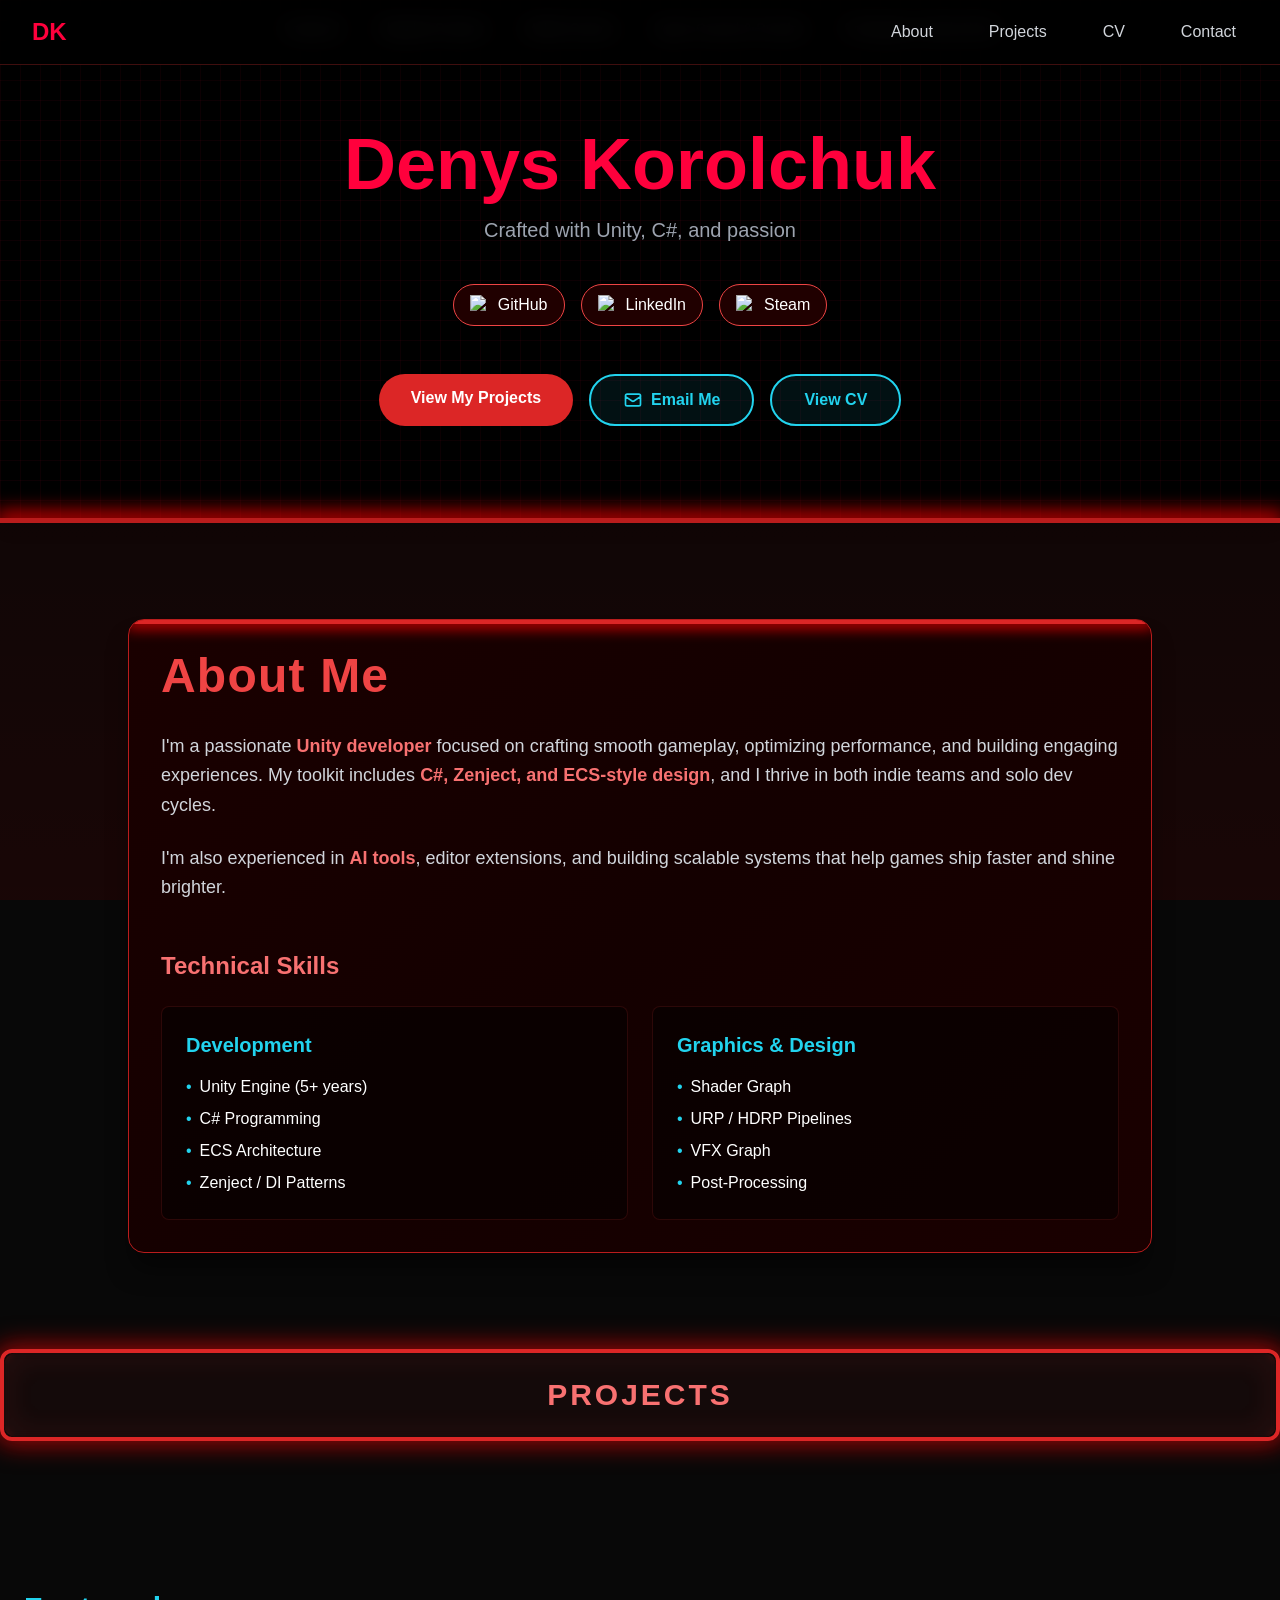
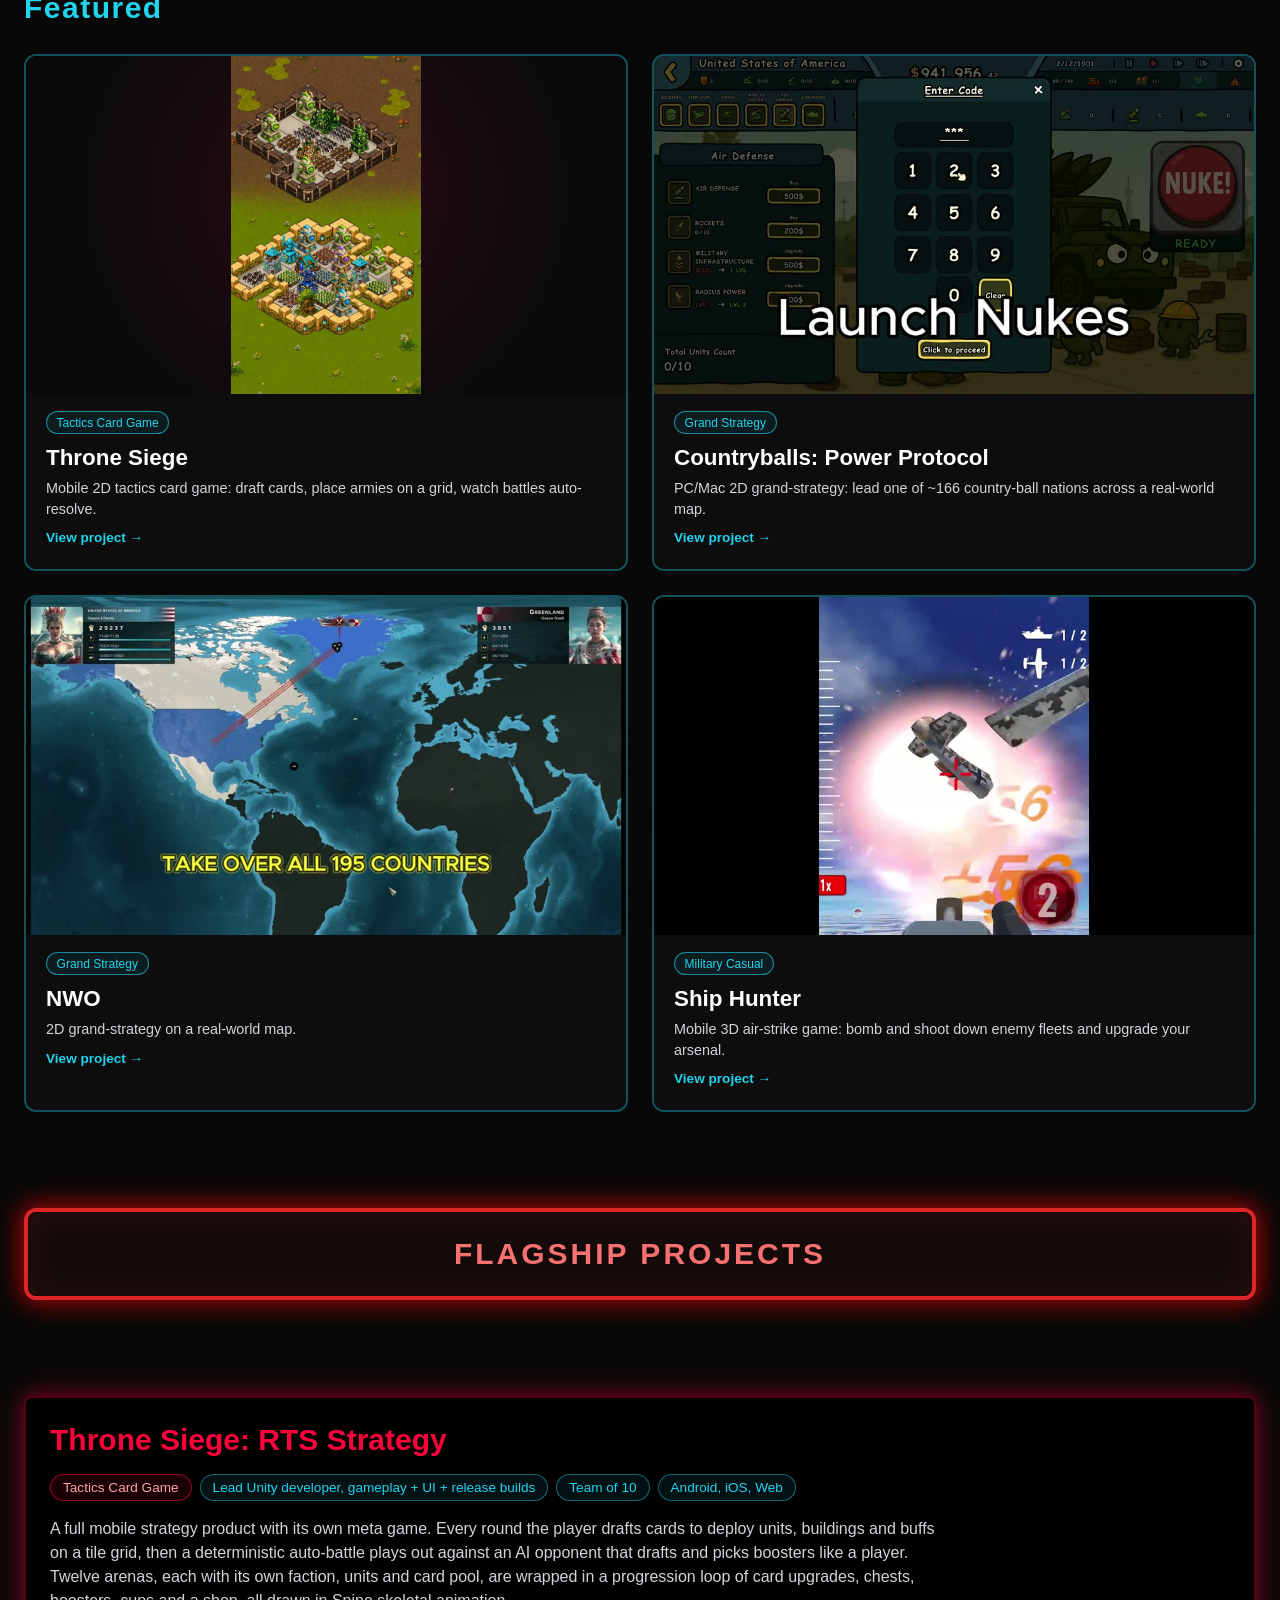
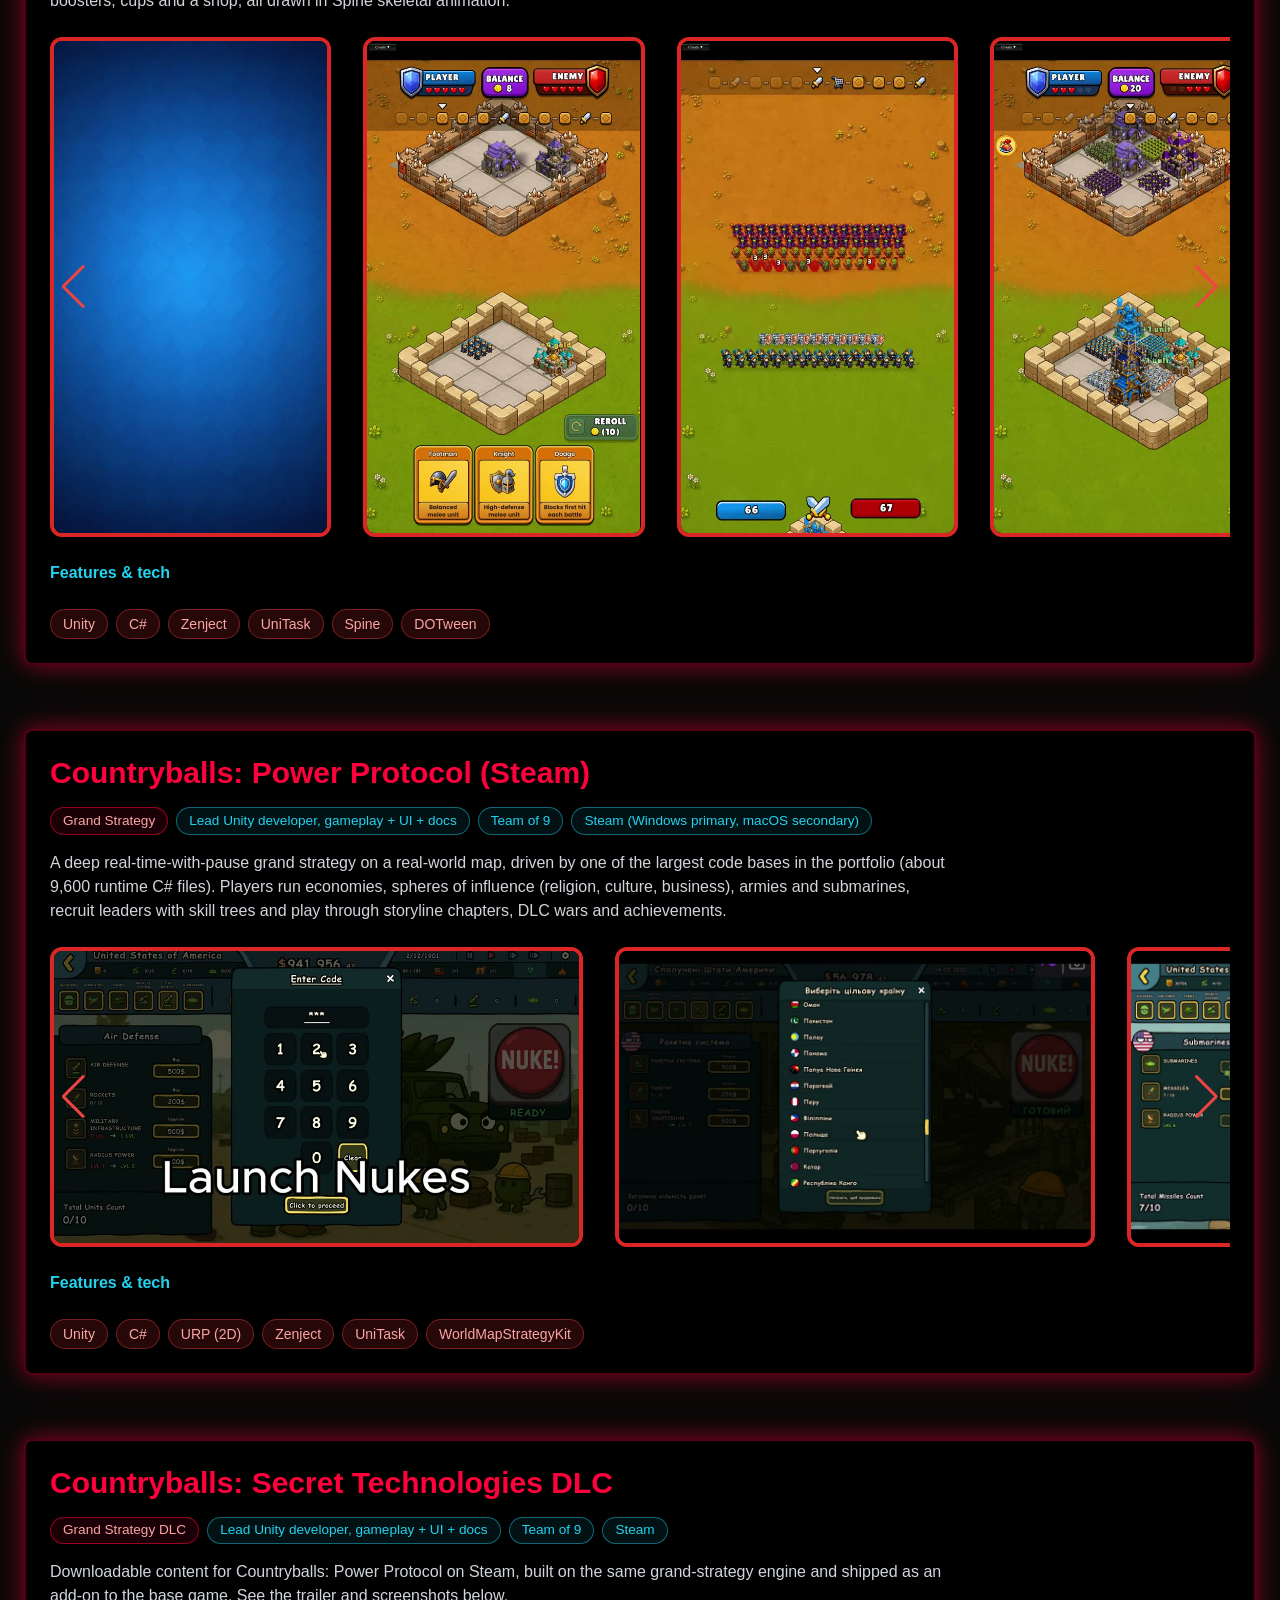
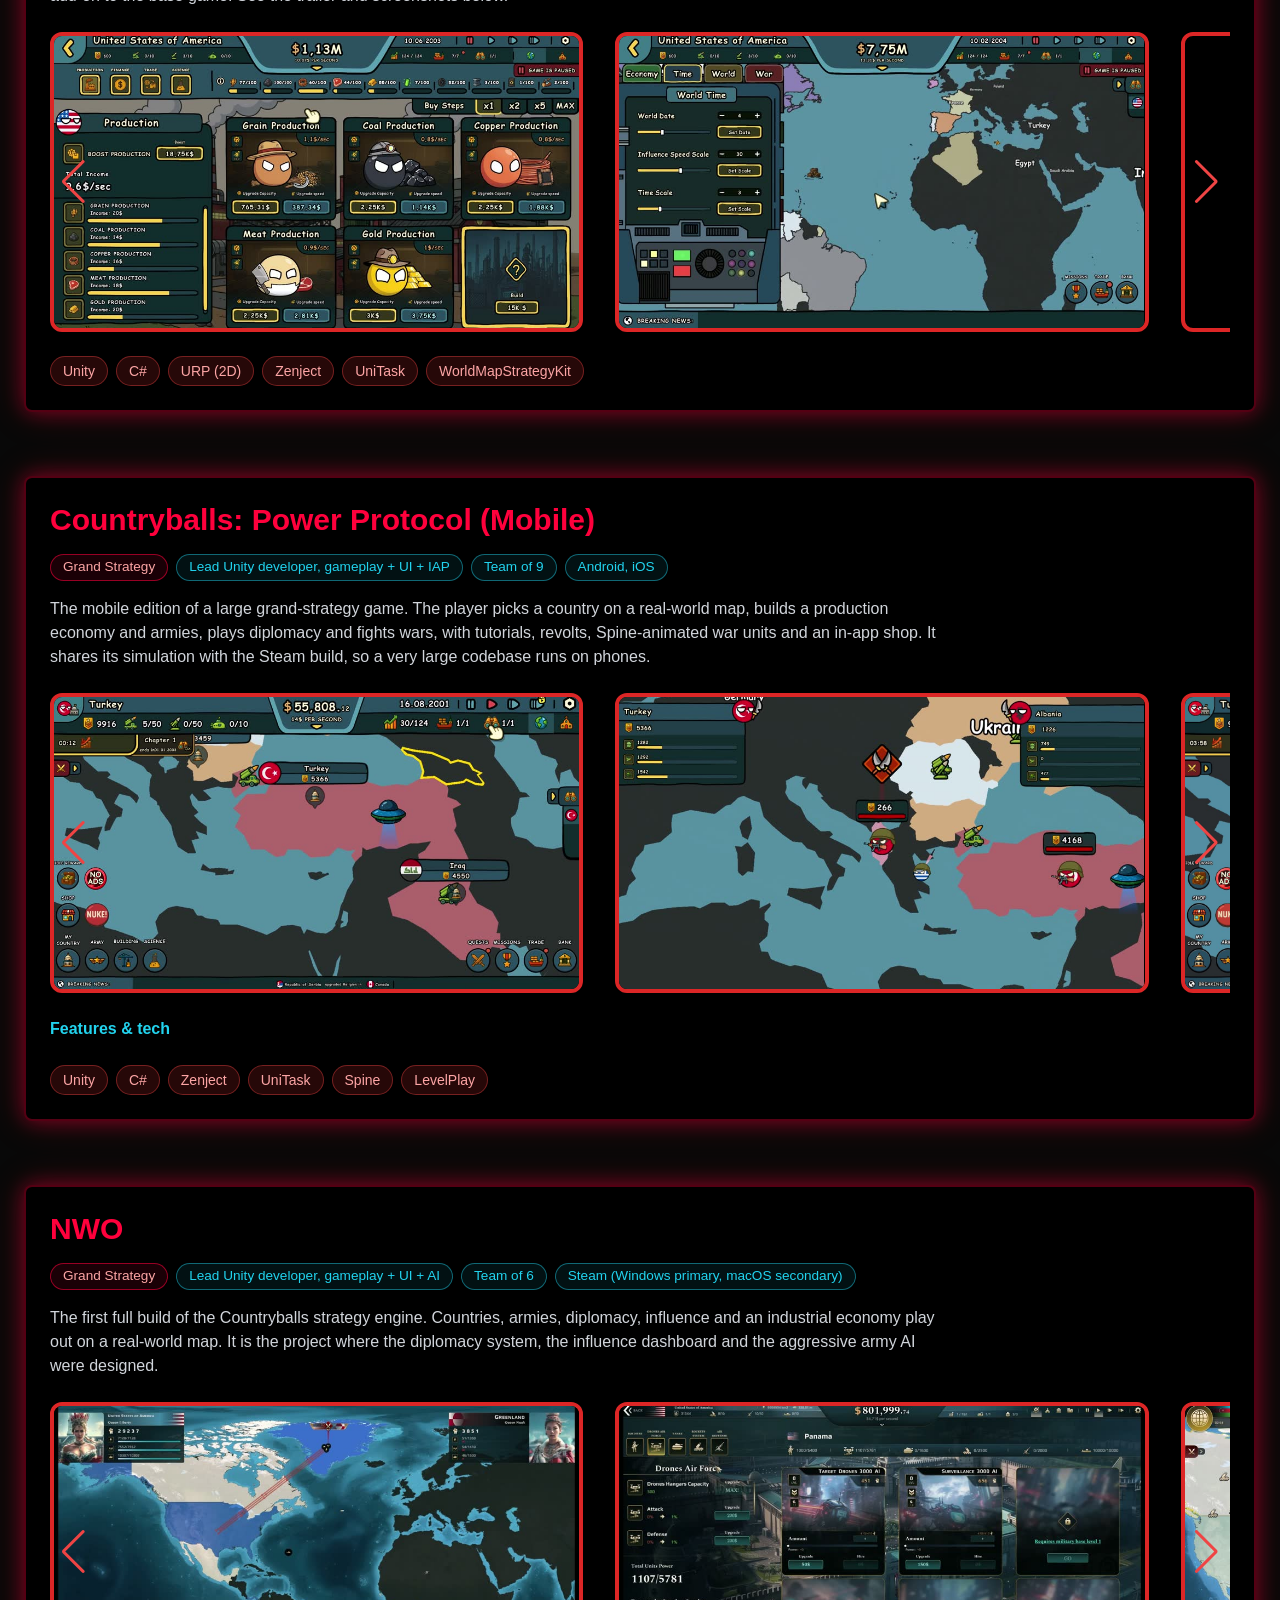
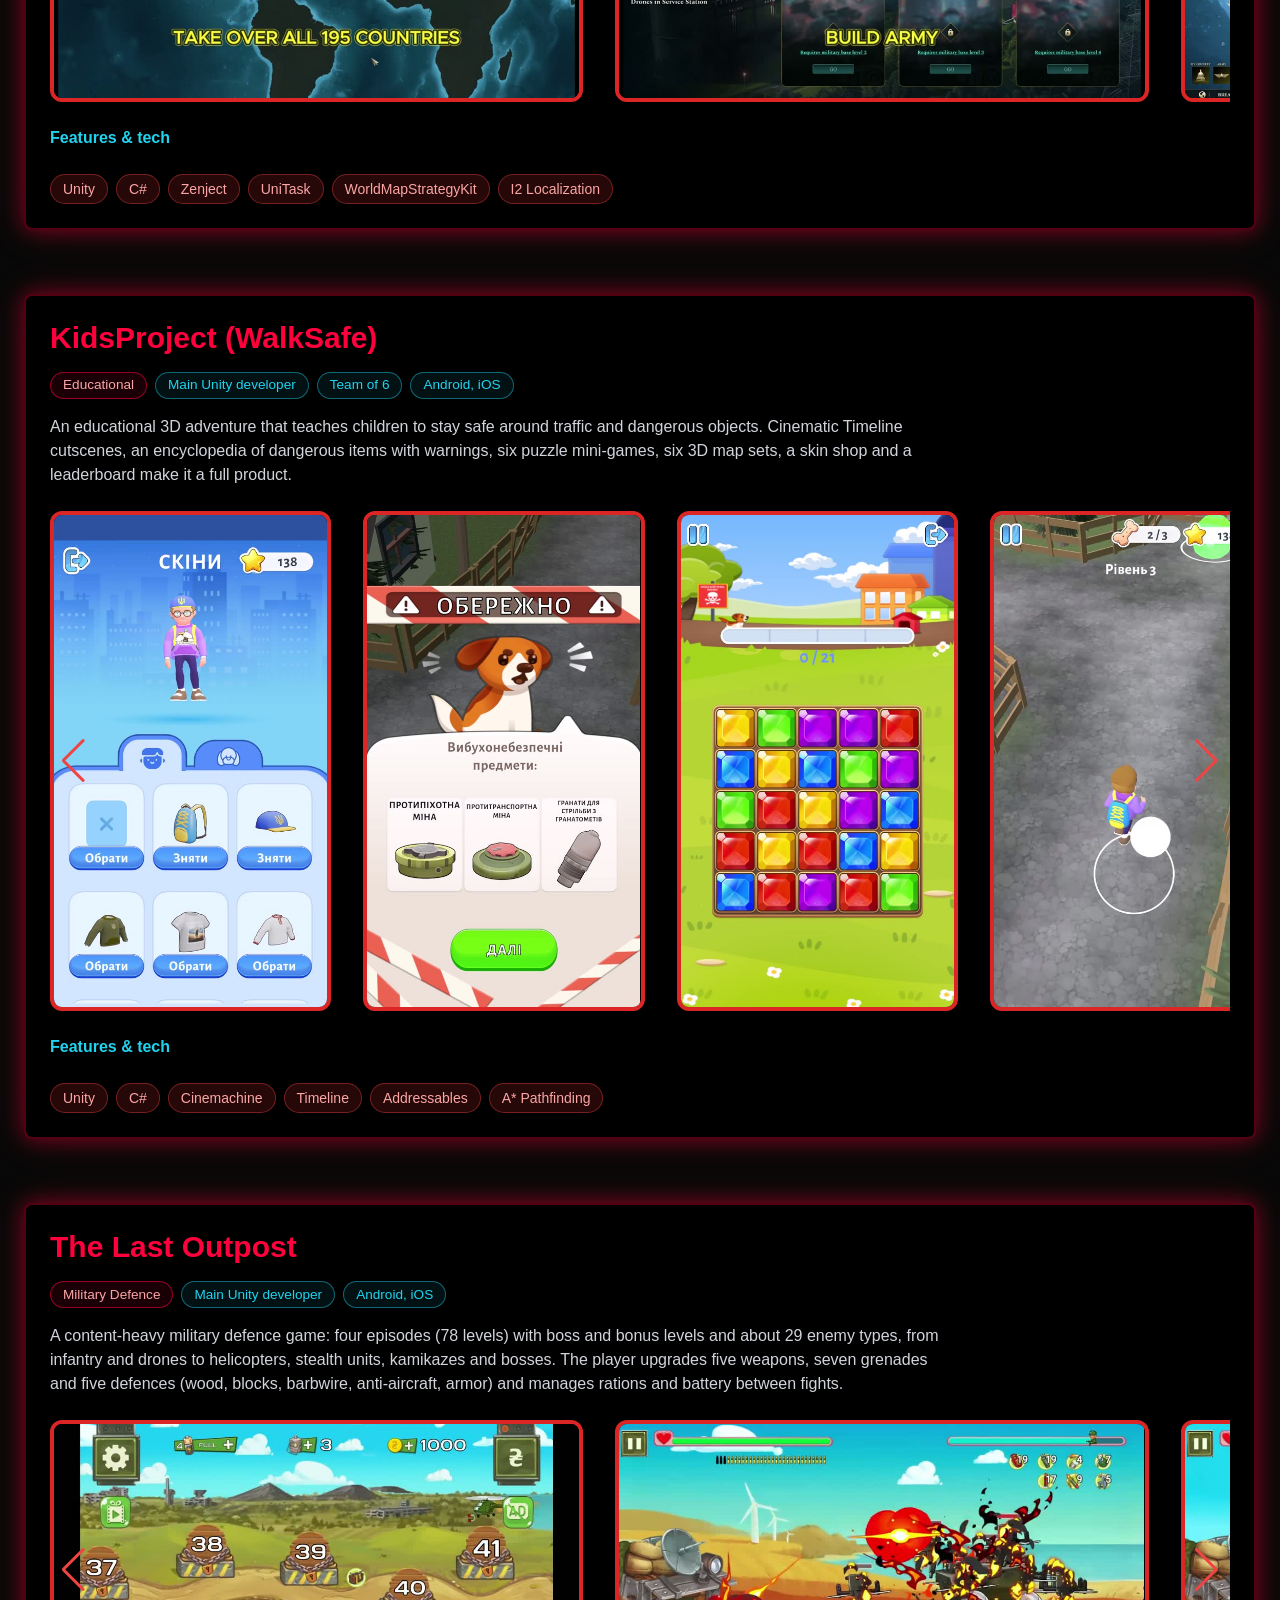
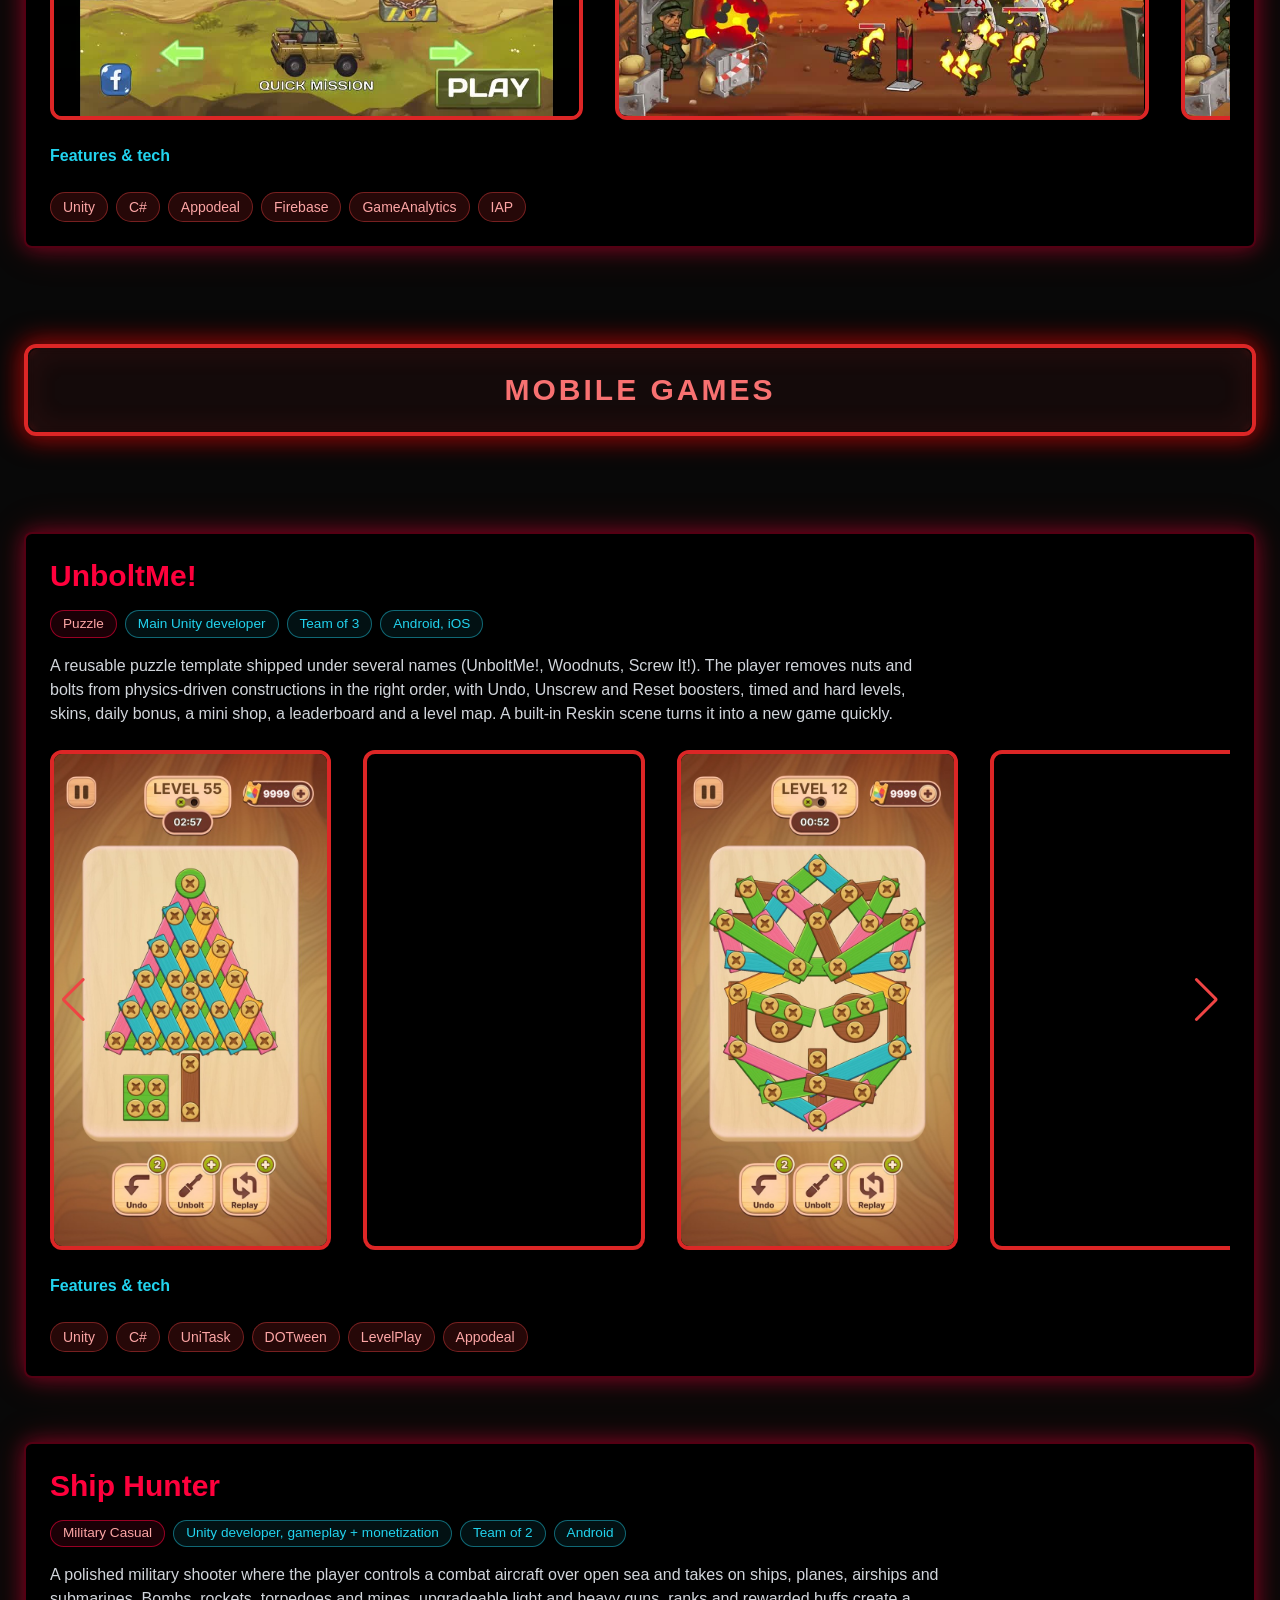
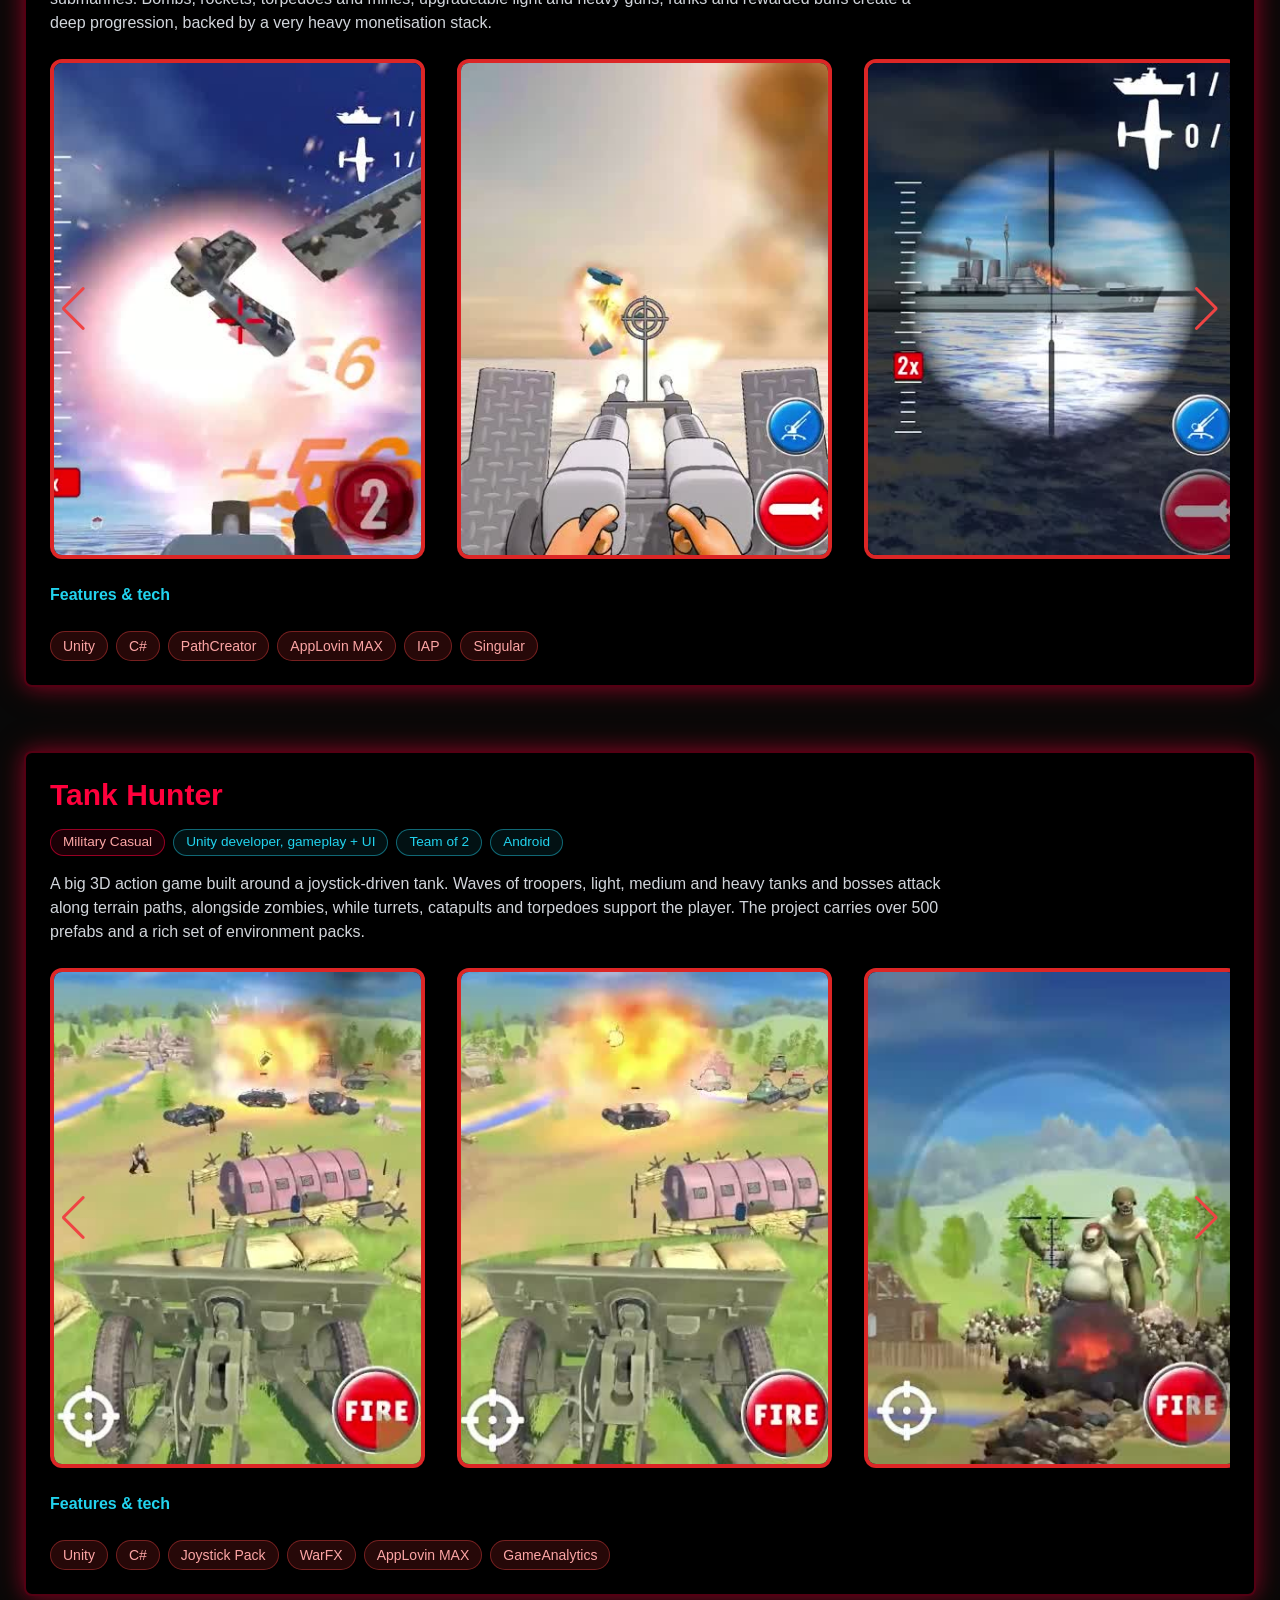
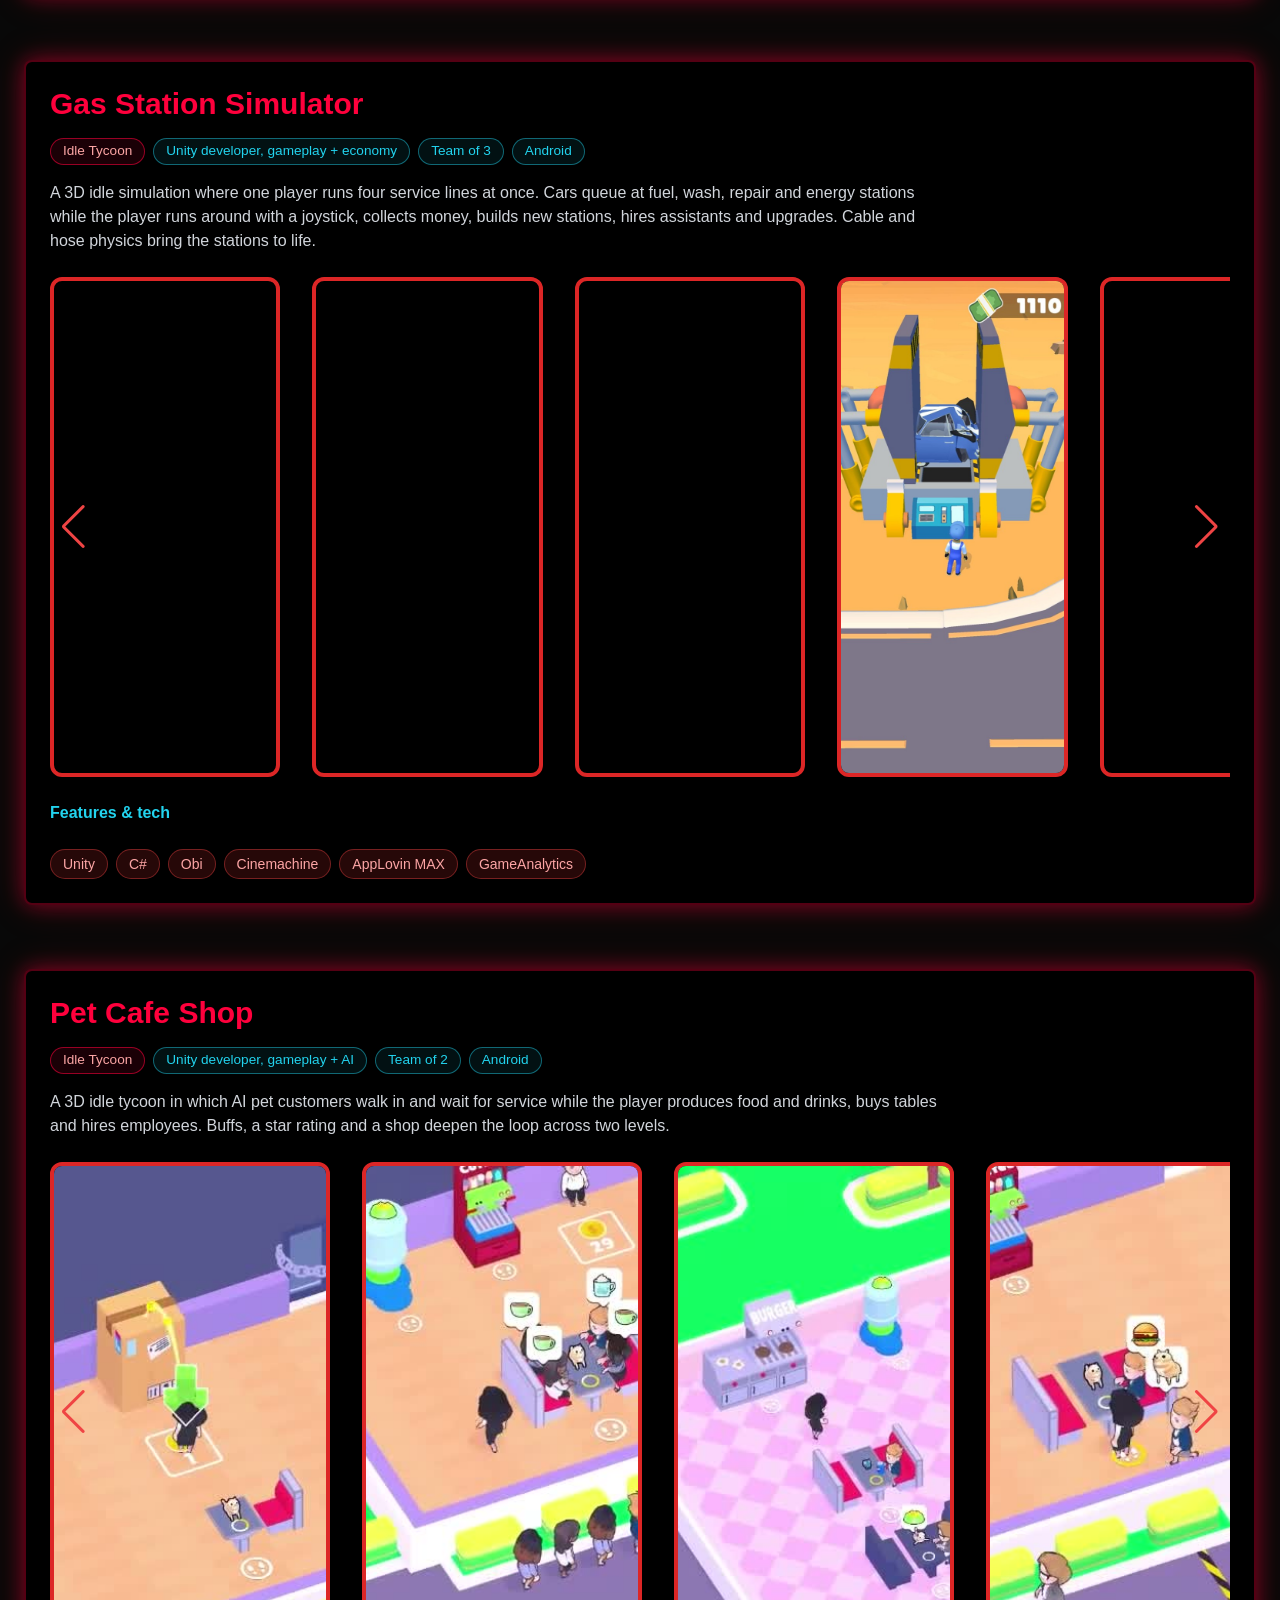
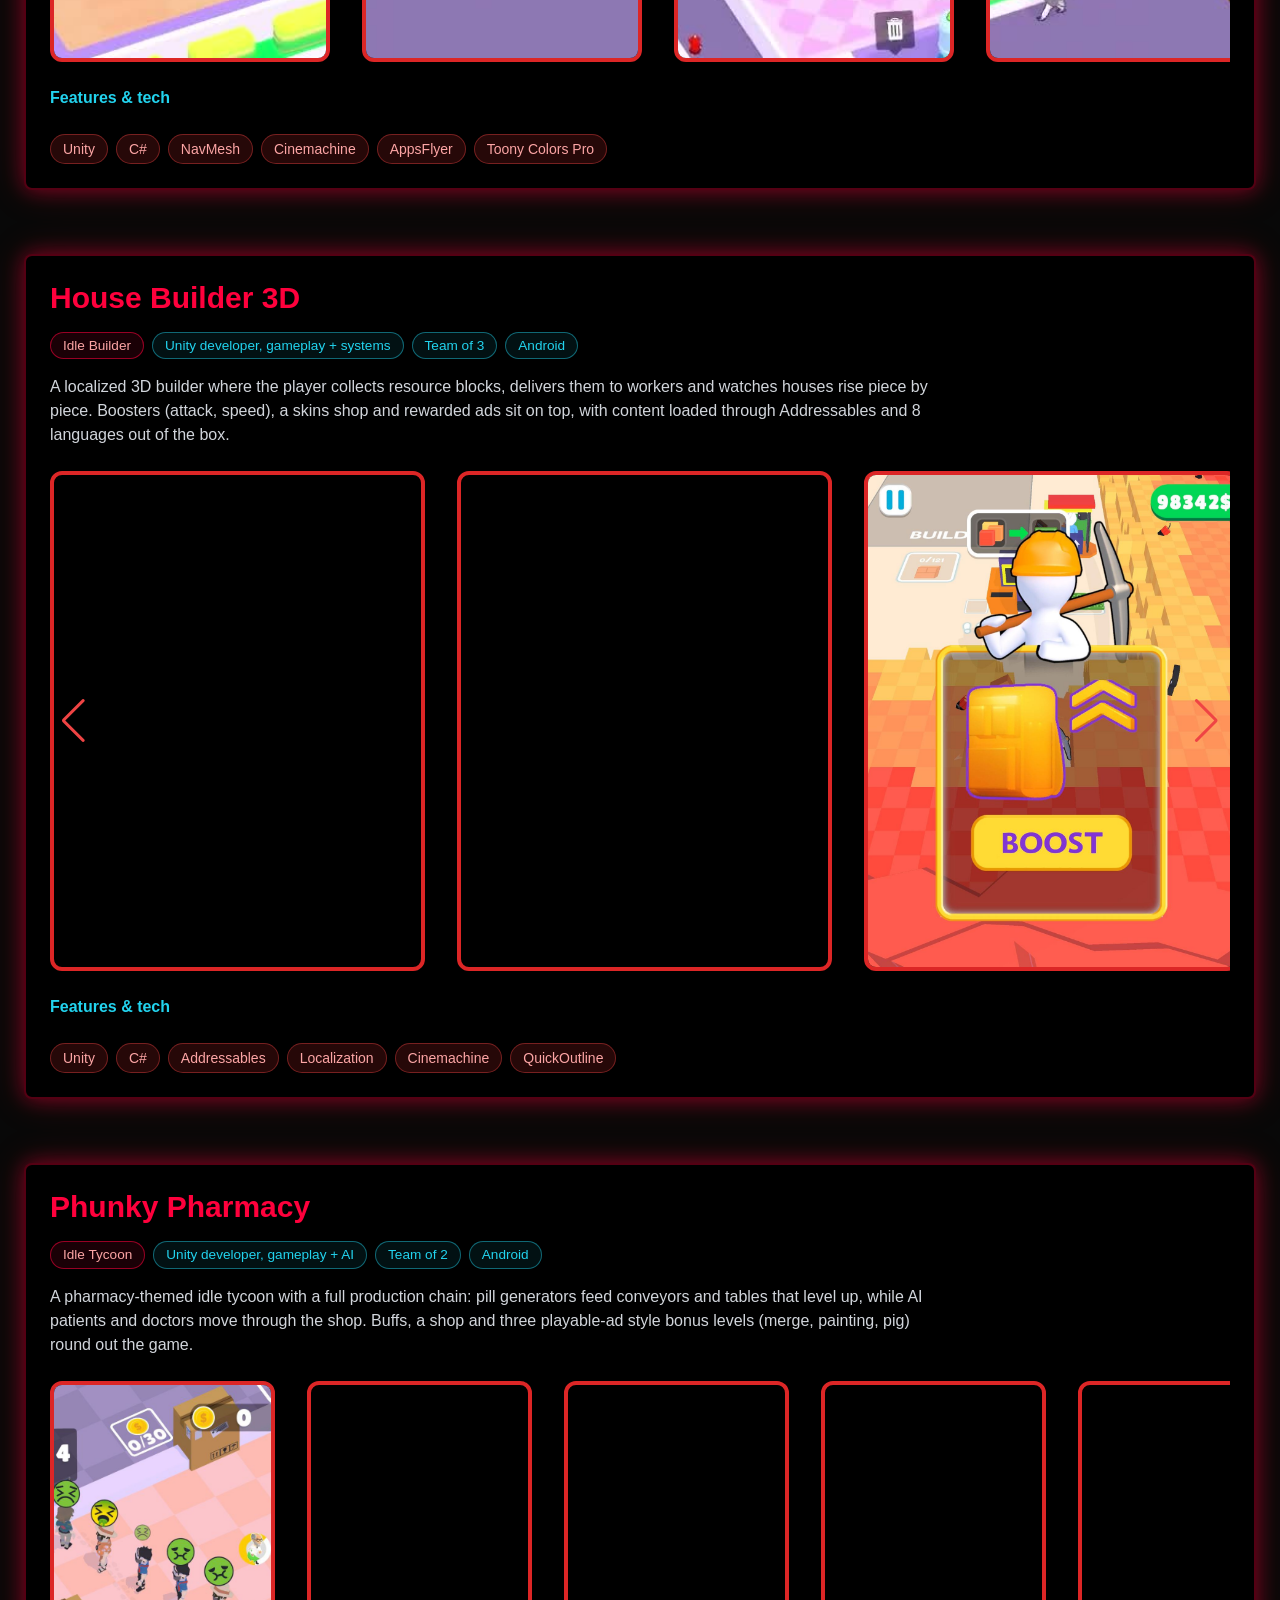
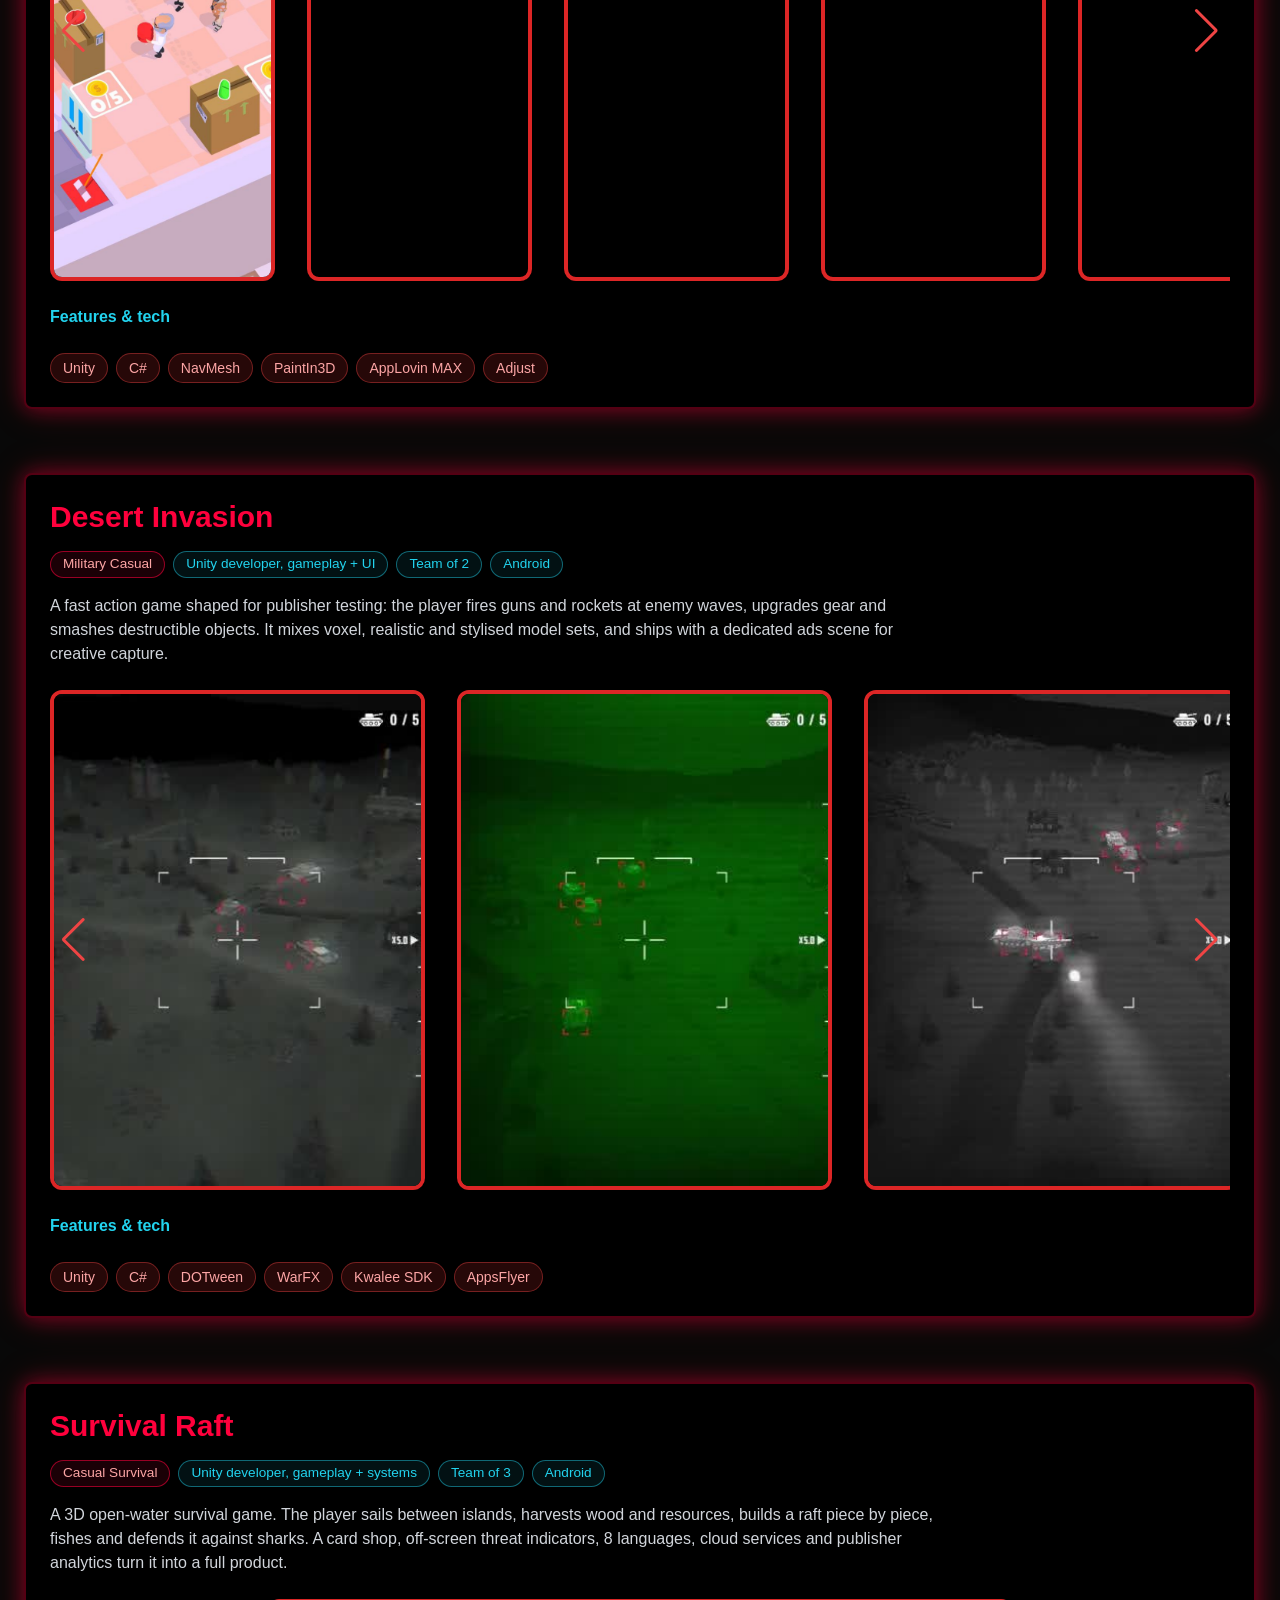
==== commit 2be89e17: "P-68 Add CV page with downloadable PDF and link it from the nav and hero Co-Authored-By: Claude Sonn" ====
--- a/index.html
+++ b/index.html
@@ -40,14 +40,14 @@
   <!-- ============================================================== -->
   <!-- CUSTOM STYLES                                                  -->
   <!-- ============================================================== -->
-  <link rel="stylesheet" href="main.css?v=20261005d">
-  <link rel="stylesheet" href="animations.css?v=20261005d">
-  <link rel="stylesheet" href="modal.css?v=20261005d">
+  <link rel="stylesheet" href="main.css?v=20261005e">
+  <link rel="stylesheet" href="animations.css?v=20261005e">
+  <link rel="stylesheet" href="modal.css?v=20261005e">
 
   <!-- Tailwind, precompiled from tailwind.input.css. Keep it the last stylesheet: its utilities must beat
        equal-specificity Swiper/custom rules (.swiper-slide display, arrow color) and its `pulse` keyframes
        must override the ones in animations.css, exactly as the former Play CDN's end-of-head <style> did. -->
-  <link rel="stylesheet" href="tailwind.css?v=20261005d">
+  <link rel="stylesheet" href="tailwind.css?v=20261005e">
 </head>
 
 <body class="bg-deep text-white">
@@ -97,6 +97,7 @@
           <div class="ml-10 flex items-center space-x-8">
             <a href="#about" class="text-gray-300 hover:text-red-400 px-3 py-2 font-medium transition-colors">About</a>
             <a href="#projects" class="text-gray-300 hover:text-red-400 px-3 py-2 font-medium transition-colors">Projects</a>
+            <a href="cv.html" class="text-gray-300 hover:text-red-400 px-3 py-2 font-medium transition-colors">CV</a>
             <a href="#contact" class="text-gray-300 hover:text-red-400 px-3 py-2 font-medium transition-colors">Contact</a>
           </div>
         </div>
@@ -117,6 +118,7 @@
       <div class="px-2 pt-2 pb-3 space-y-1 sm:px-3 bg-black/90 border-b border-red-900/50">
         <a href="#about" class="text-gray-300 hover:text-red-400 block px-3 py-2 font-medium transition-colors">About</a>
         <a href="#projects" class="text-gray-300 hover:text-red-400 block px-3 py-2 font-medium transition-colors">Projects</a>
+        <a href="cv.html" class="text-gray-300 hover:text-red-400 block px-3 py-2 font-medium transition-colors">CV</a>
         <a href="#contact" class="text-gray-300 hover:text-red-400 block px-3 py-2 font-medium transition-colors">Contact</a>
       </div>
     </div>
@@ -176,6 +178,7 @@
           </svg>
           Email Me
         </a>
+        <a href="cv.html" class="btn-accent">View CV</a>
       </div>
     </div>
   </header>
@@ -3594,9 +3597,9 @@
   <!-- SCRIPTS                                                        -->
   <!-- ============================================================== -->
   <!-- Custom JavaScript files -->
-  <script src="modal.js?v=20261005d"></script>
-  <script src="swiper-config.js?v=20261005d"></script>
-  <script src="particles-config.js?v=20261005d"></script>
-  <script src="main.js?v=20261005d"></script>
+  <script src="modal.js?v=20261005e"></script>
+  <script src="swiper-config.js?v=20261005e"></script>
+  <script src="particles-config.js?v=20261005e"></script>
+  <script src="main.js?v=20261005e"></script>
 </body>
 </html>
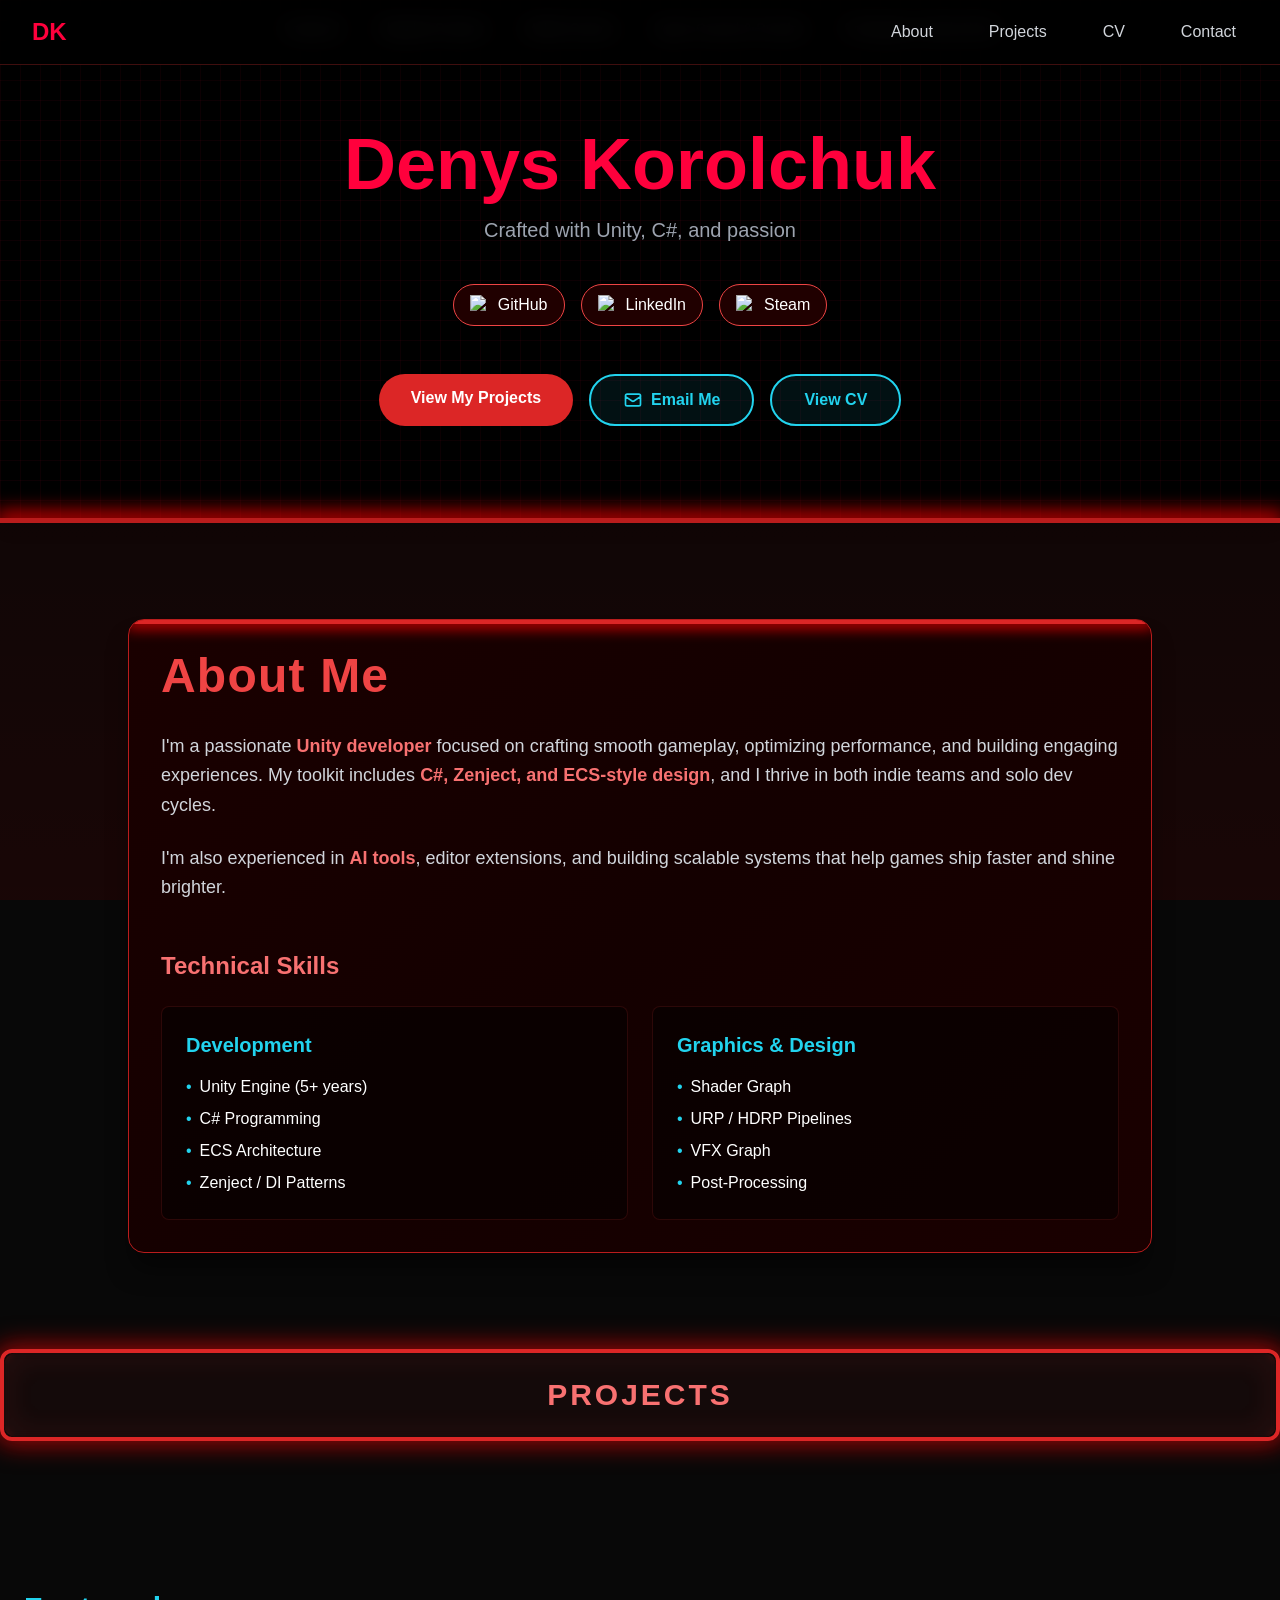
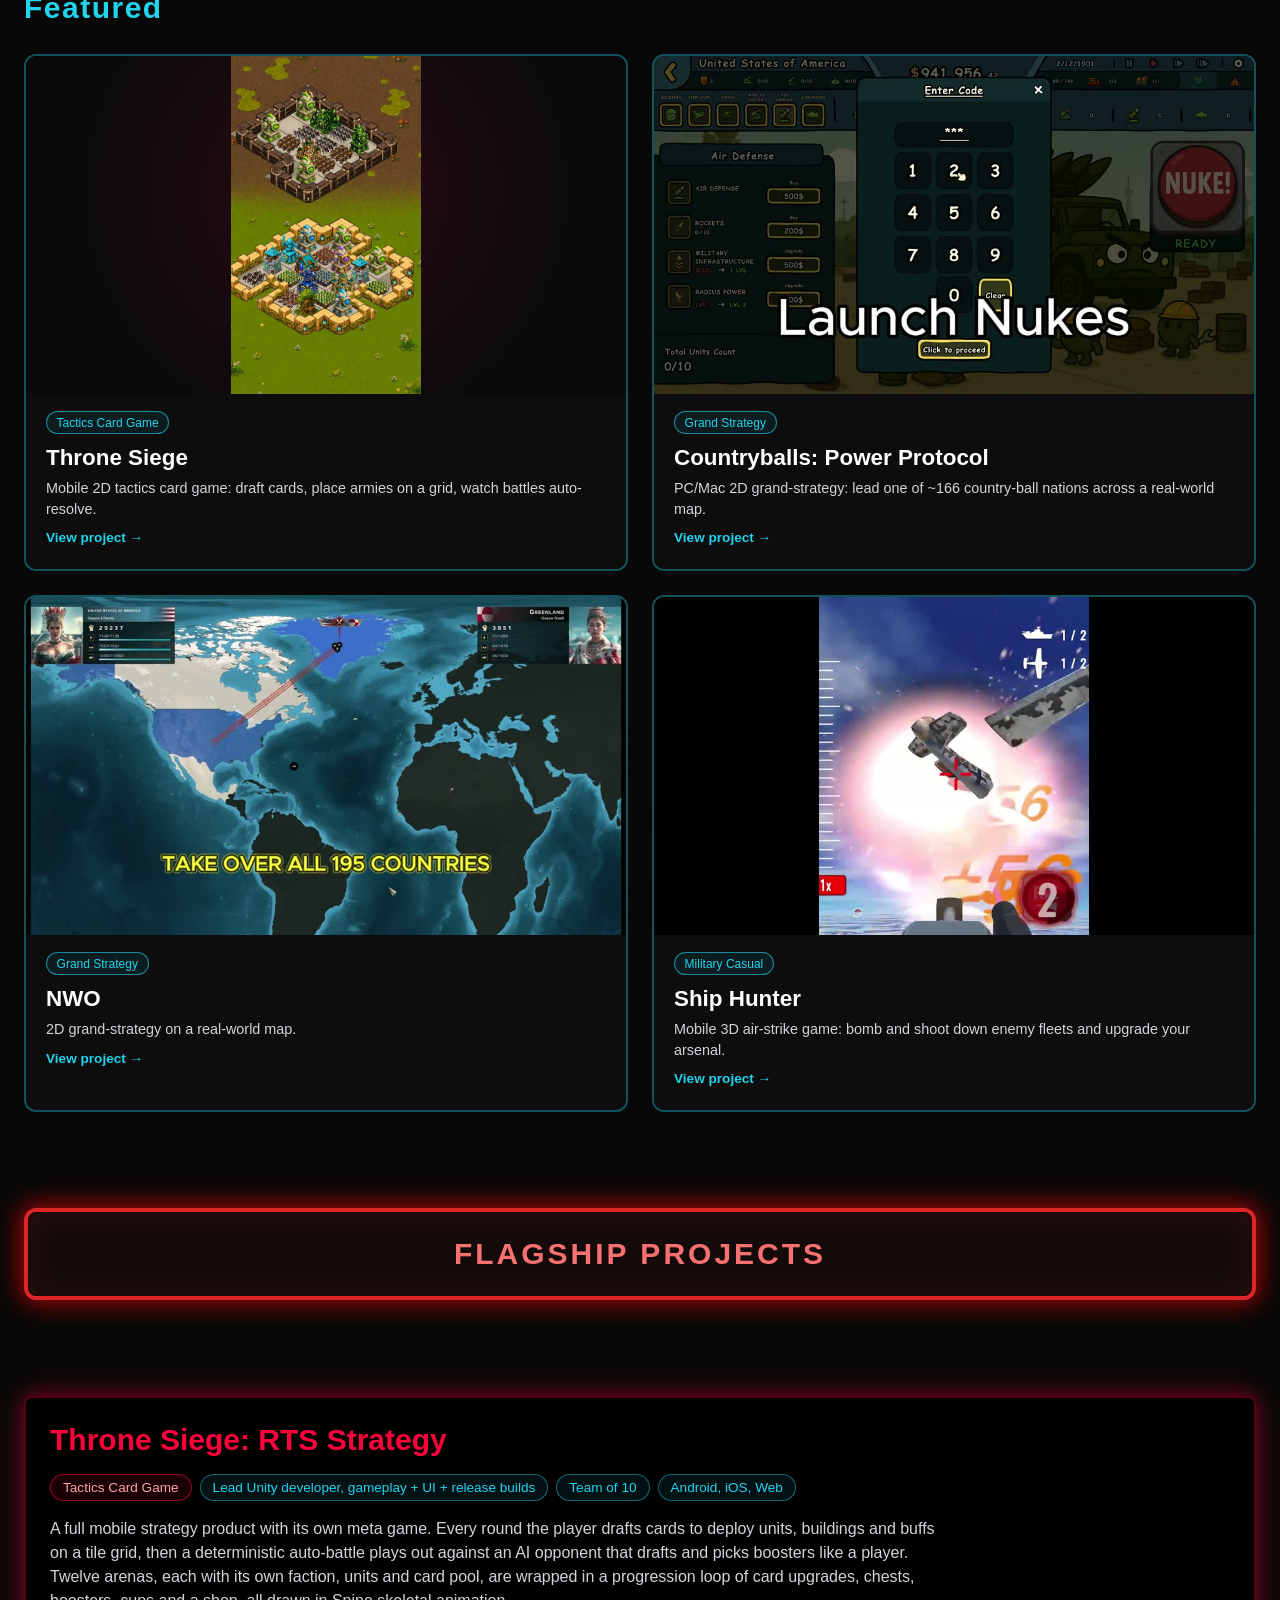
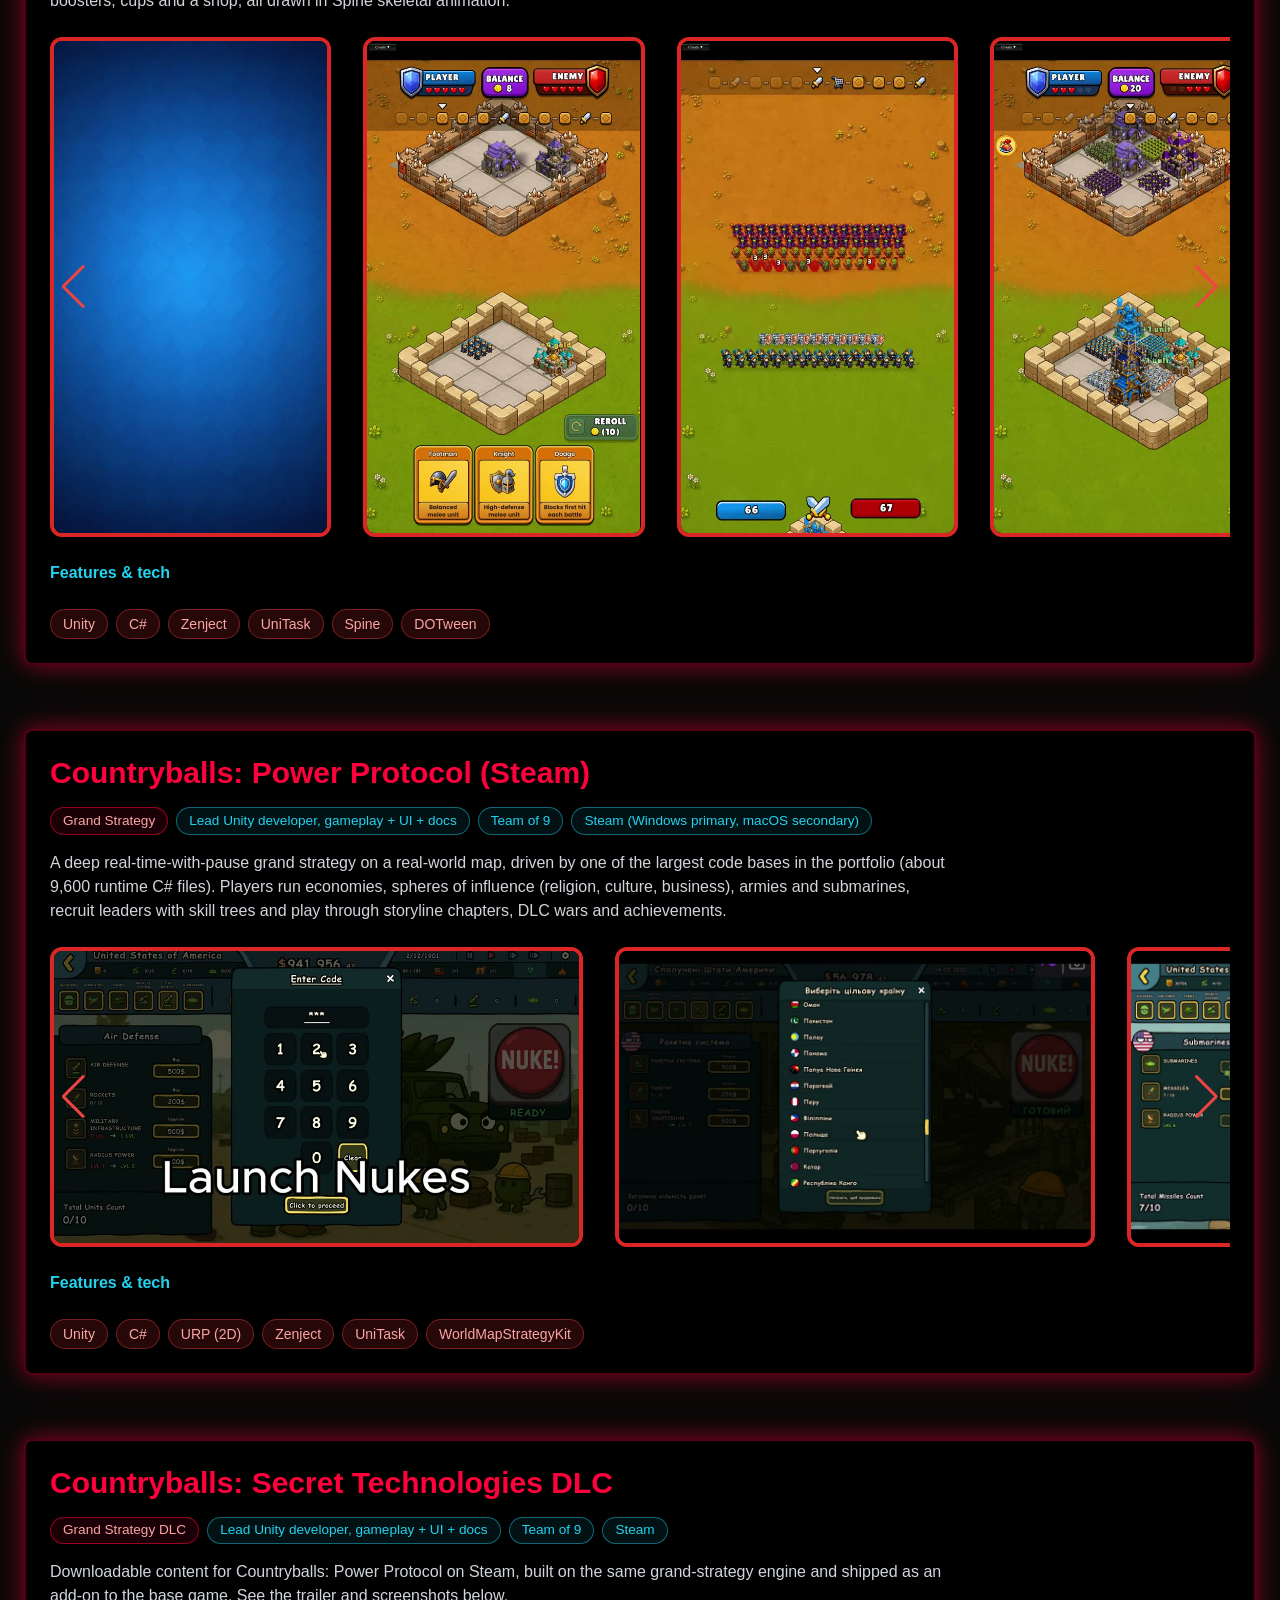
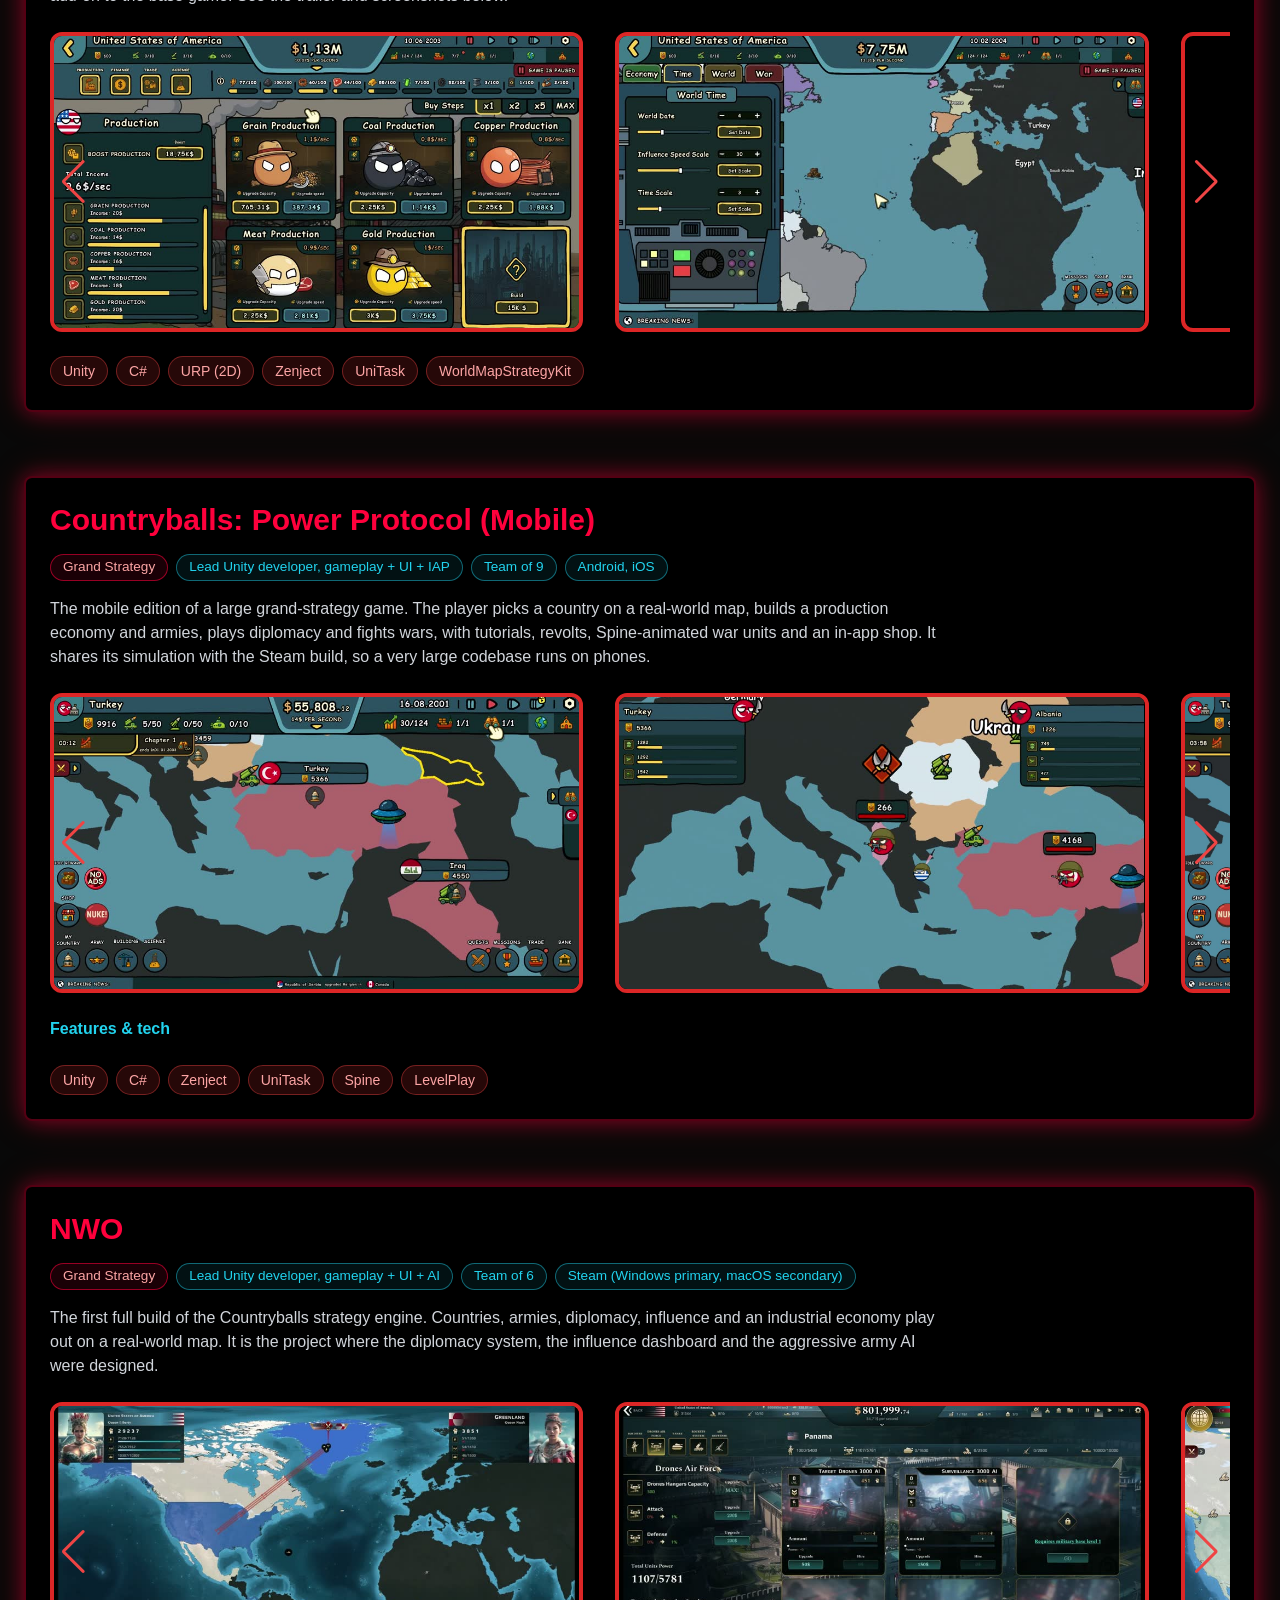
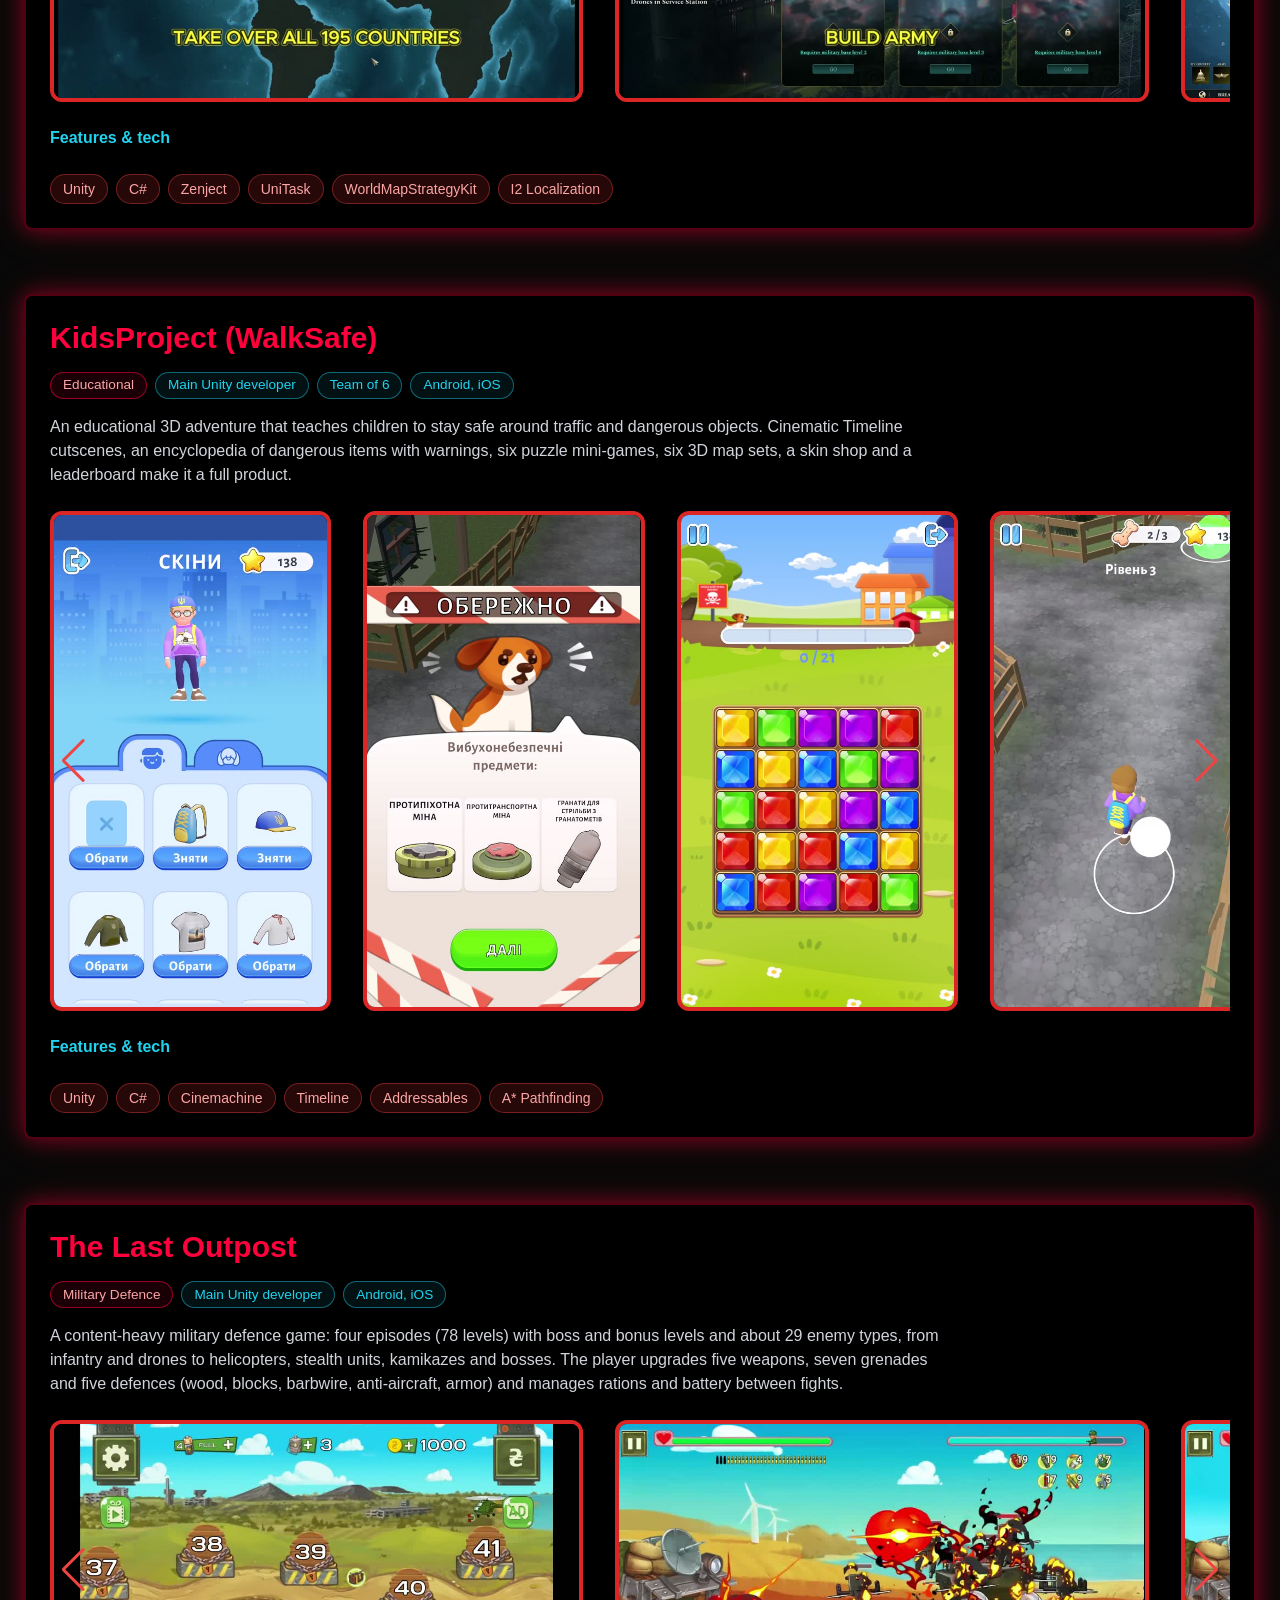
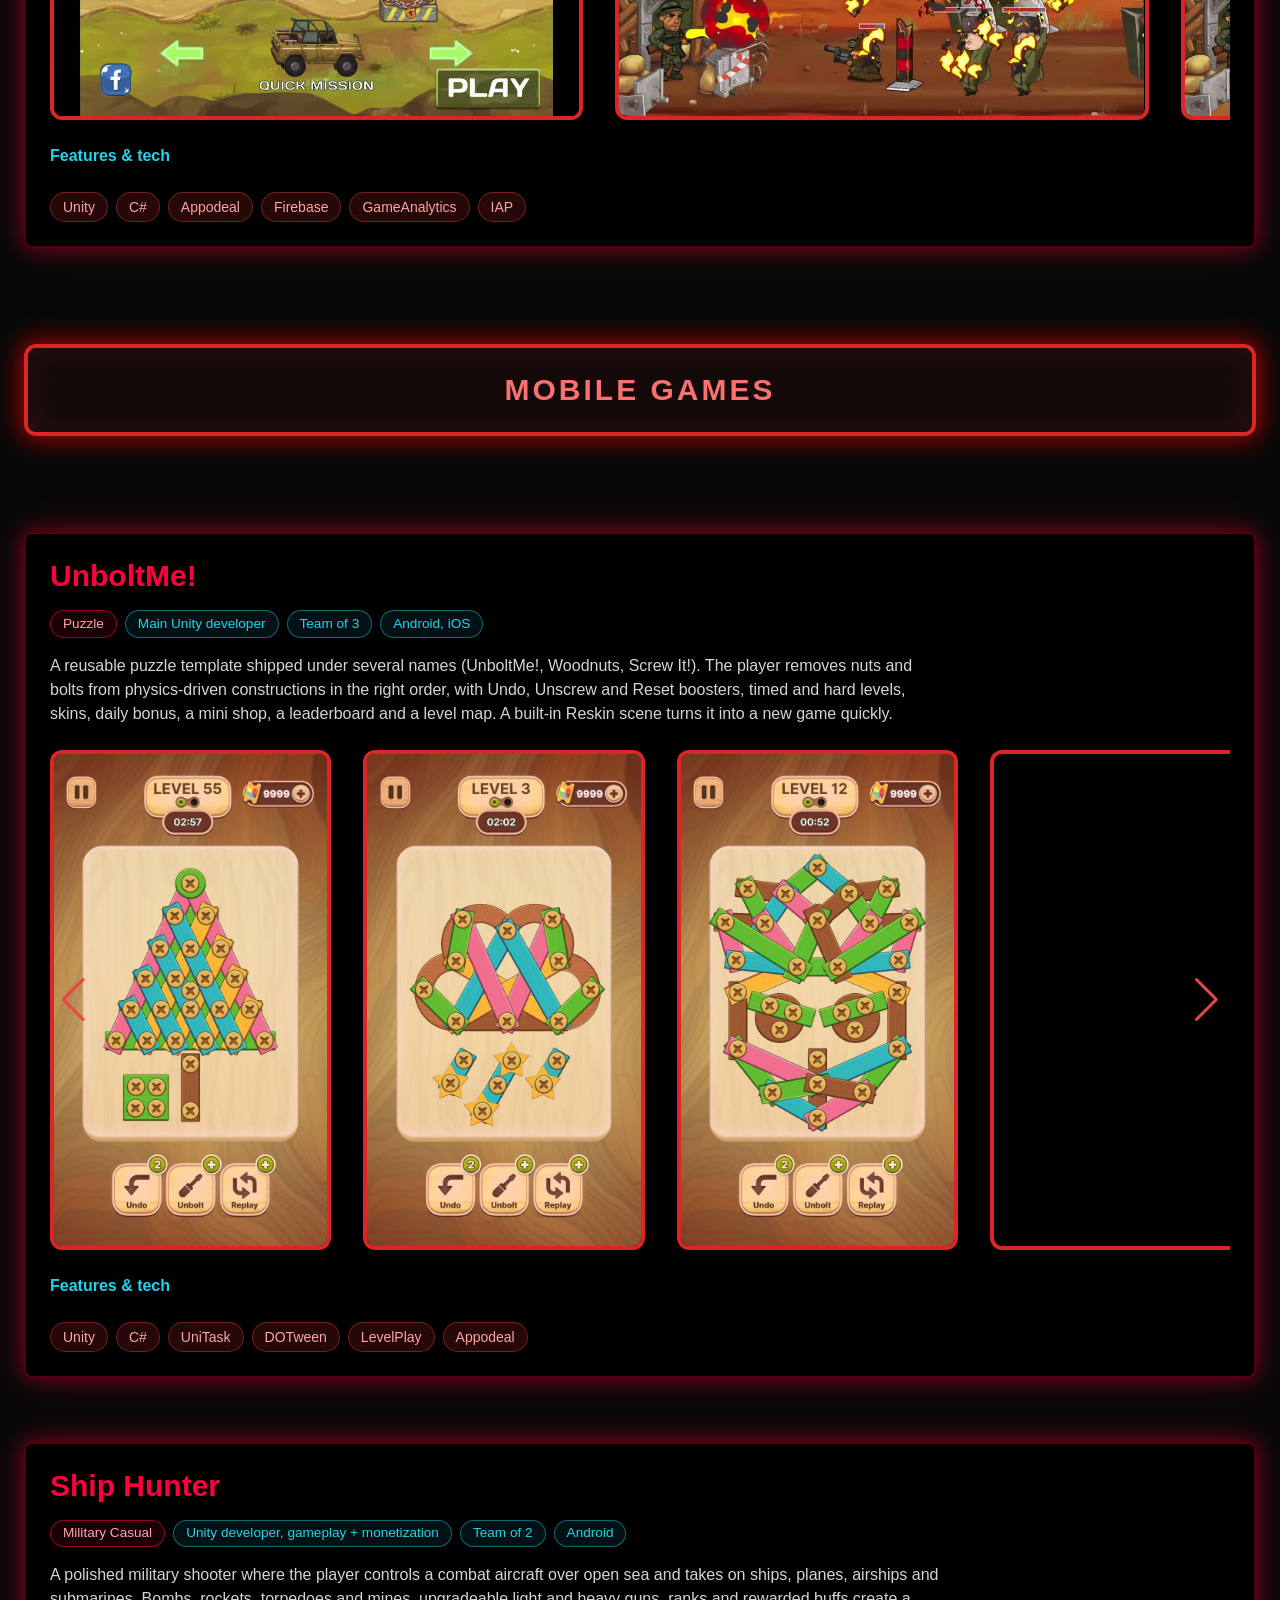
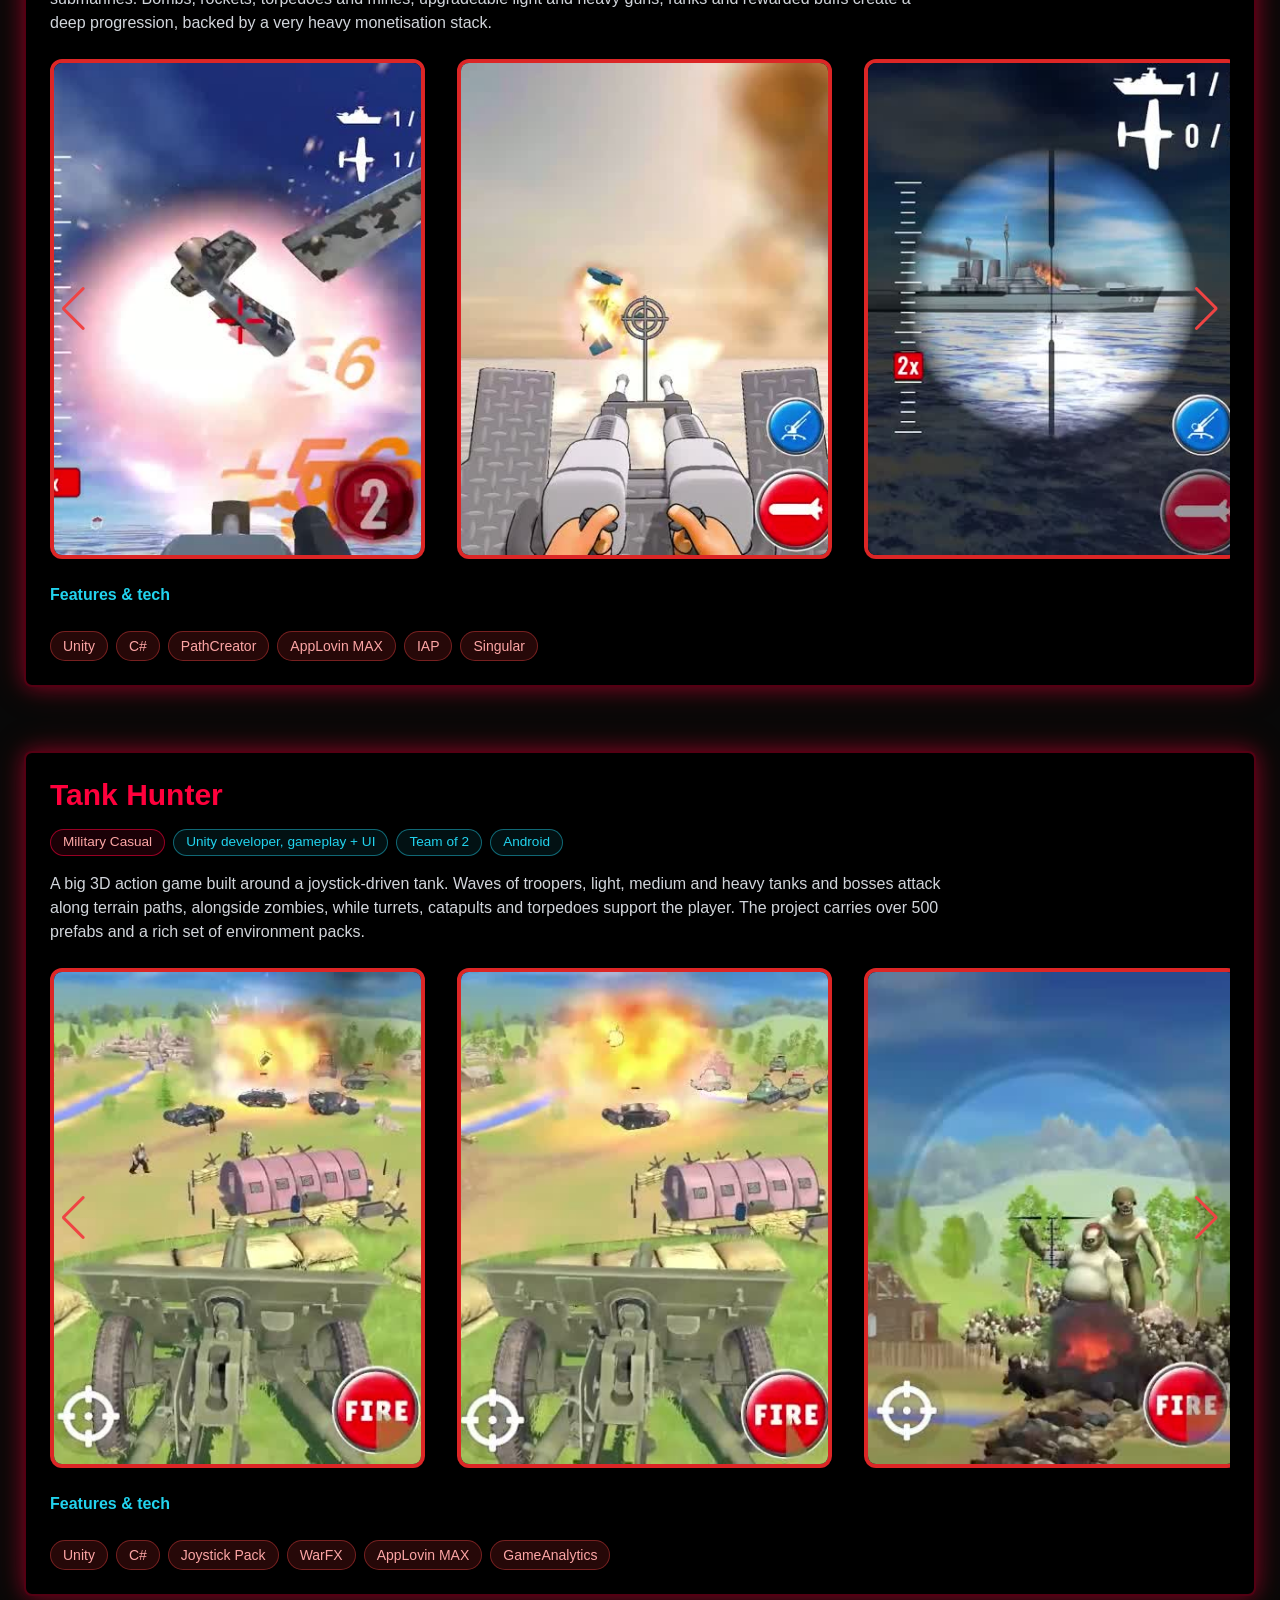
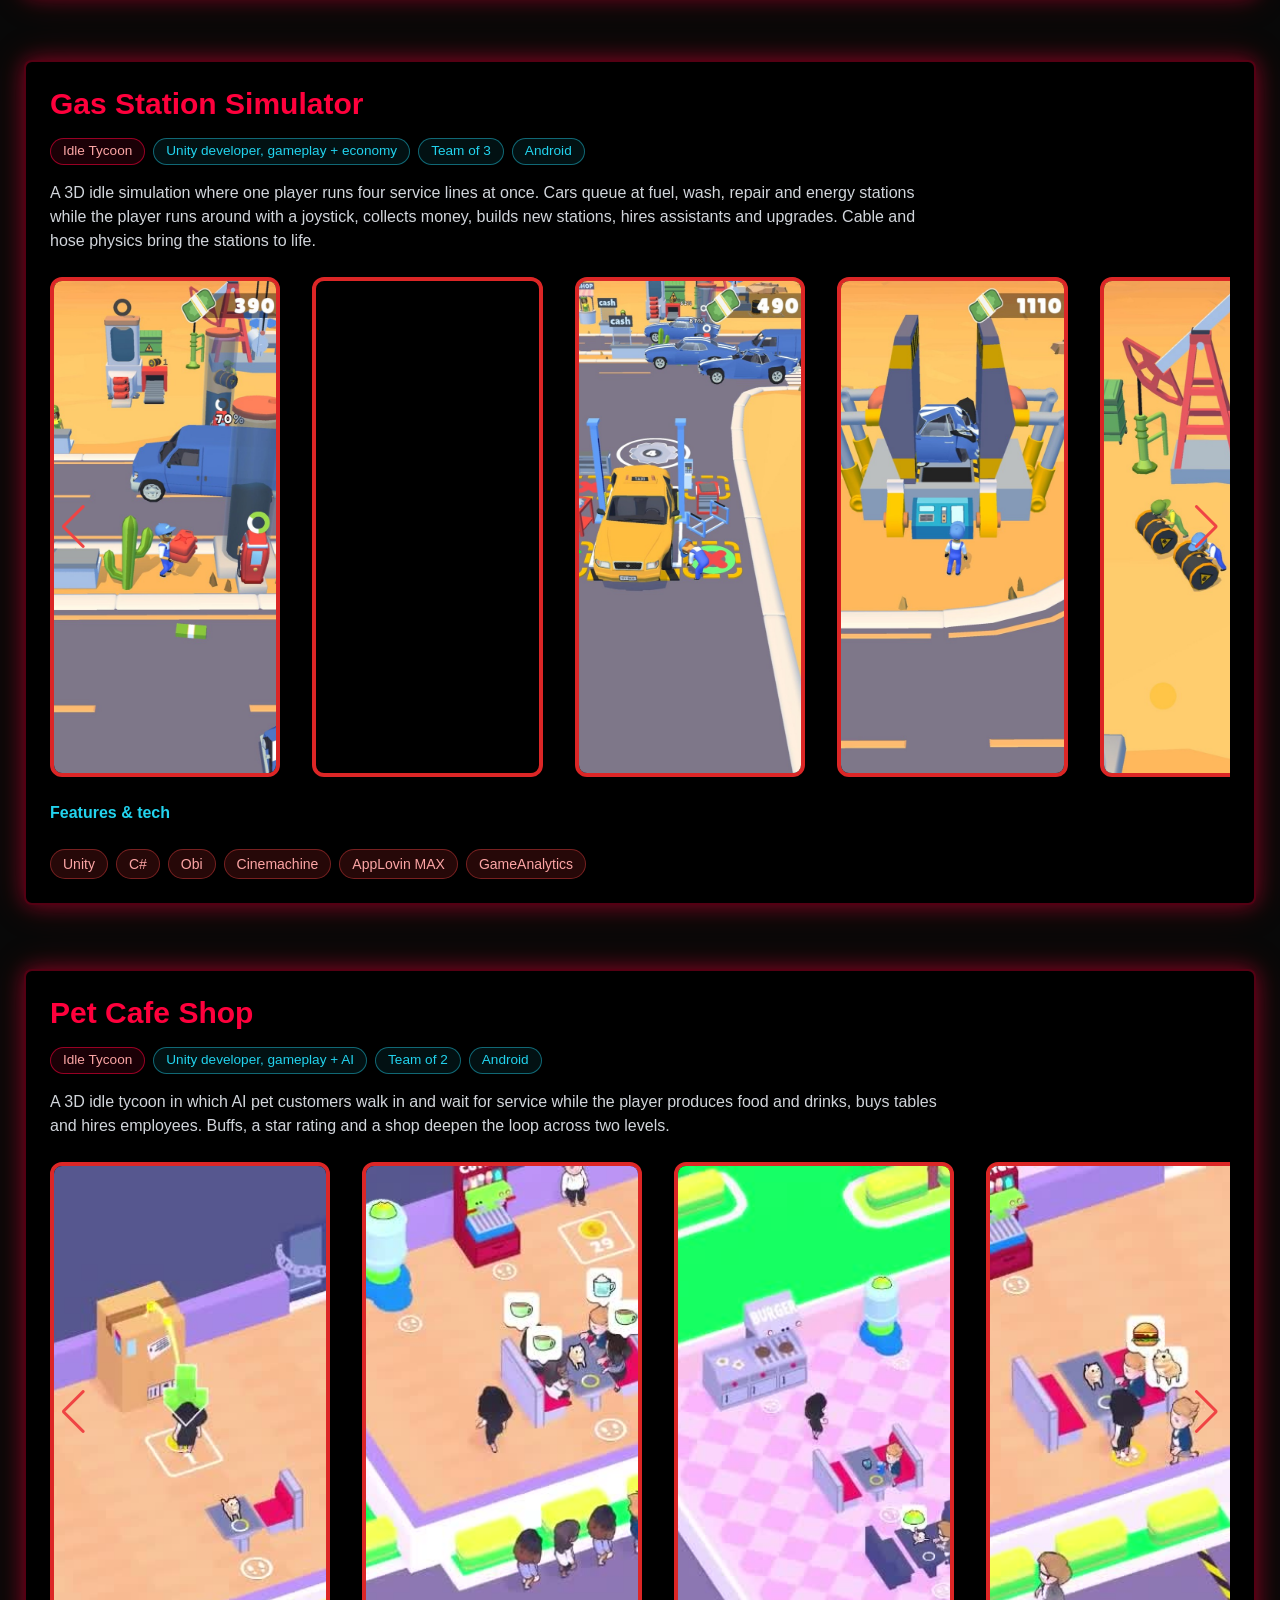
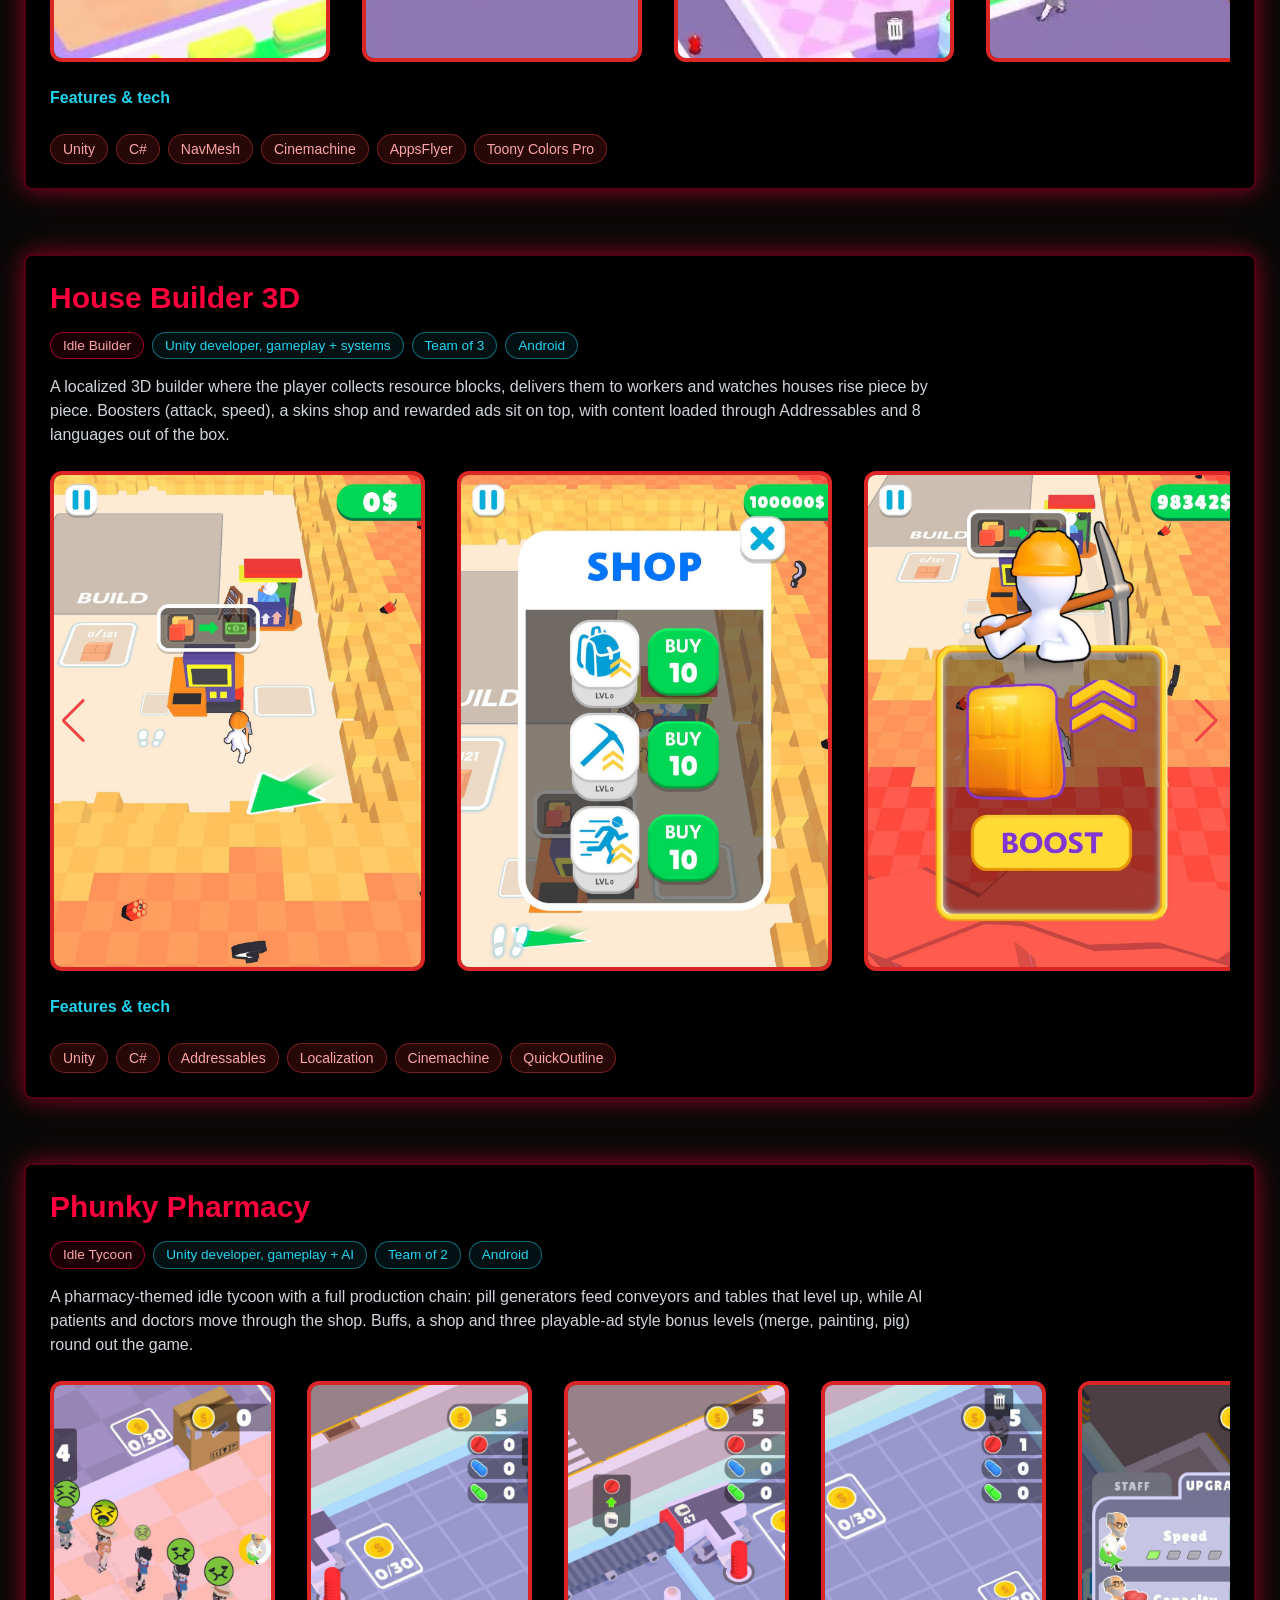
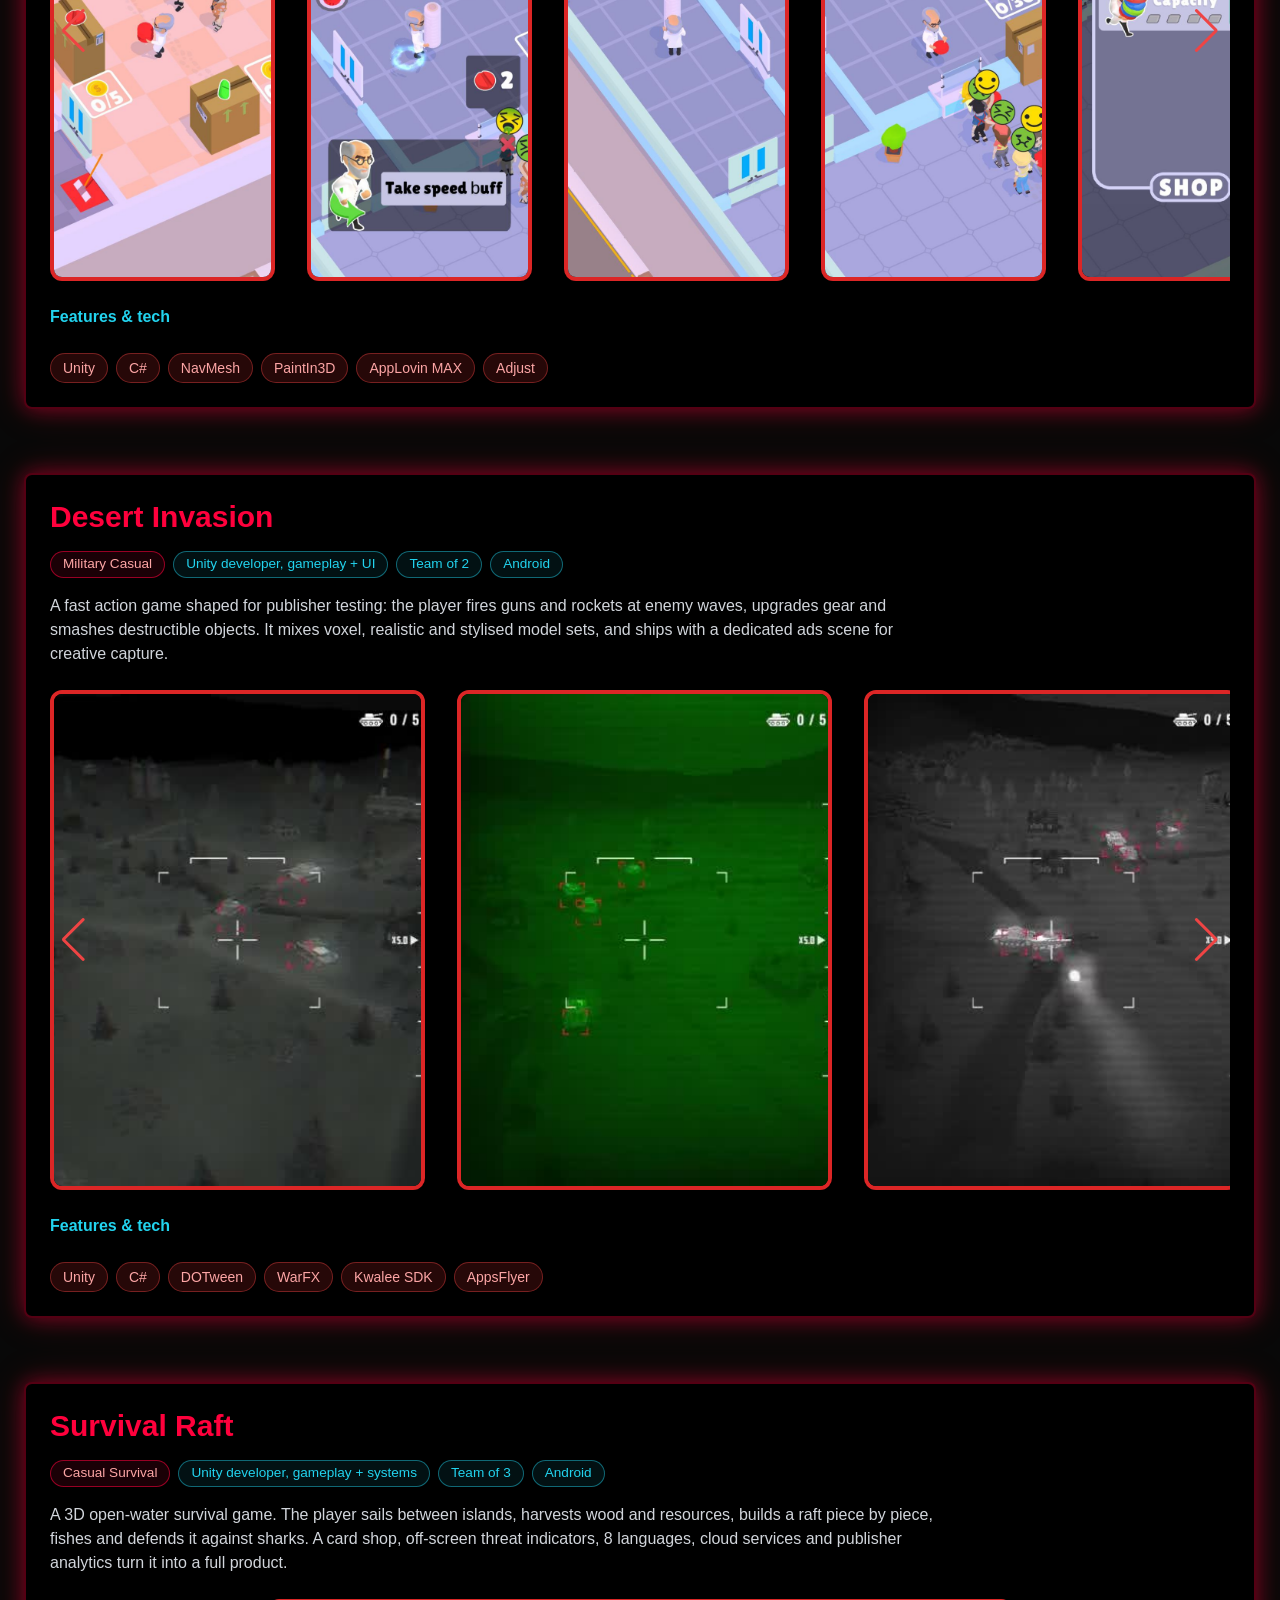
==== commit 98570a89: "P-68 Update CV: Raccoons Games from 2024, teaching role, master's degree, AI / game design / monetiz" ====
--- a/index.html
+++ b/index.html
@@ -40,14 +40,14 @@
   <!-- ============================================================== -->
   <!-- CUSTOM STYLES                                                  -->
   <!-- ============================================================== -->
-  <link rel="stylesheet" href="main.css?v=20261005e">
-  <link rel="stylesheet" href="animations.css?v=20261005e">
-  <link rel="stylesheet" href="modal.css?v=20261005e">
+  <link rel="stylesheet" href="main.css?v=20261005f">
+  <link rel="stylesheet" href="animations.css?v=20261005f">
+  <link rel="stylesheet" href="modal.css?v=20261005f">
 
   <!-- Tailwind, precompiled from tailwind.input.css. Keep it the last stylesheet: its utilities must beat
        equal-specificity Swiper/custom rules (.swiper-slide display, arrow color) and its `pulse` keyframes
        must override the ones in animations.css, exactly as the former Play CDN's end-of-head <style> did. -->
-  <link rel="stylesheet" href="tailwind.css?v=20261005e">
+  <link rel="stylesheet" href="tailwind.css?v=20261005f">
 </head>
 
 <body class="bg-deep text-white">
@@ -3597,9 +3597,9 @@
   <!-- SCRIPTS                                                        -->
   <!-- ============================================================== -->
   <!-- Custom JavaScript files -->
-  <script src="modal.js?v=20261005e"></script>
-  <script src="swiper-config.js?v=20261005e"></script>
-  <script src="particles-config.js?v=20261005e"></script>
-  <script src="main.js?v=20261005e"></script>
+  <script src="modal.js?v=20261005f"></script>
+  <script src="swiper-config.js?v=20261005f"></script>
+  <script src="particles-config.js?v=20261005f"></script>
+  <script src="main.js?v=20261005f"></script>
 </body>
 </html>
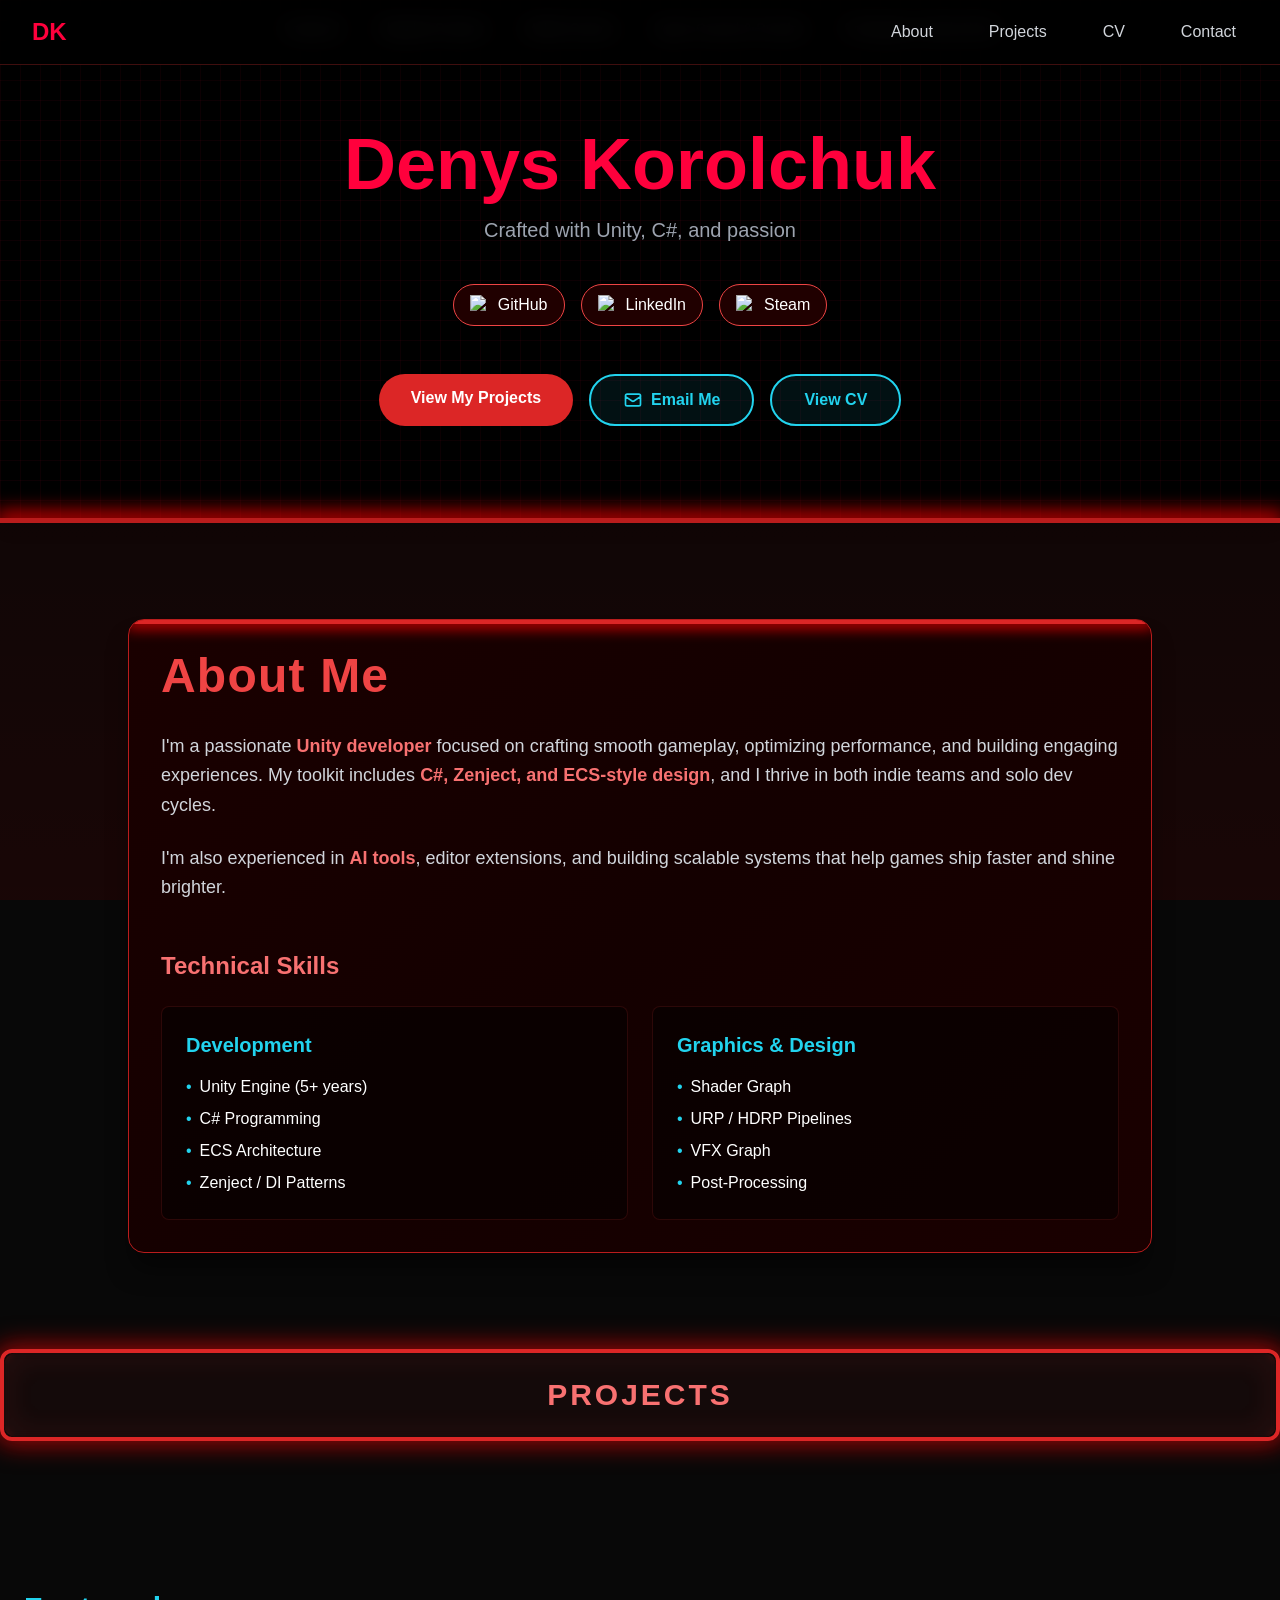
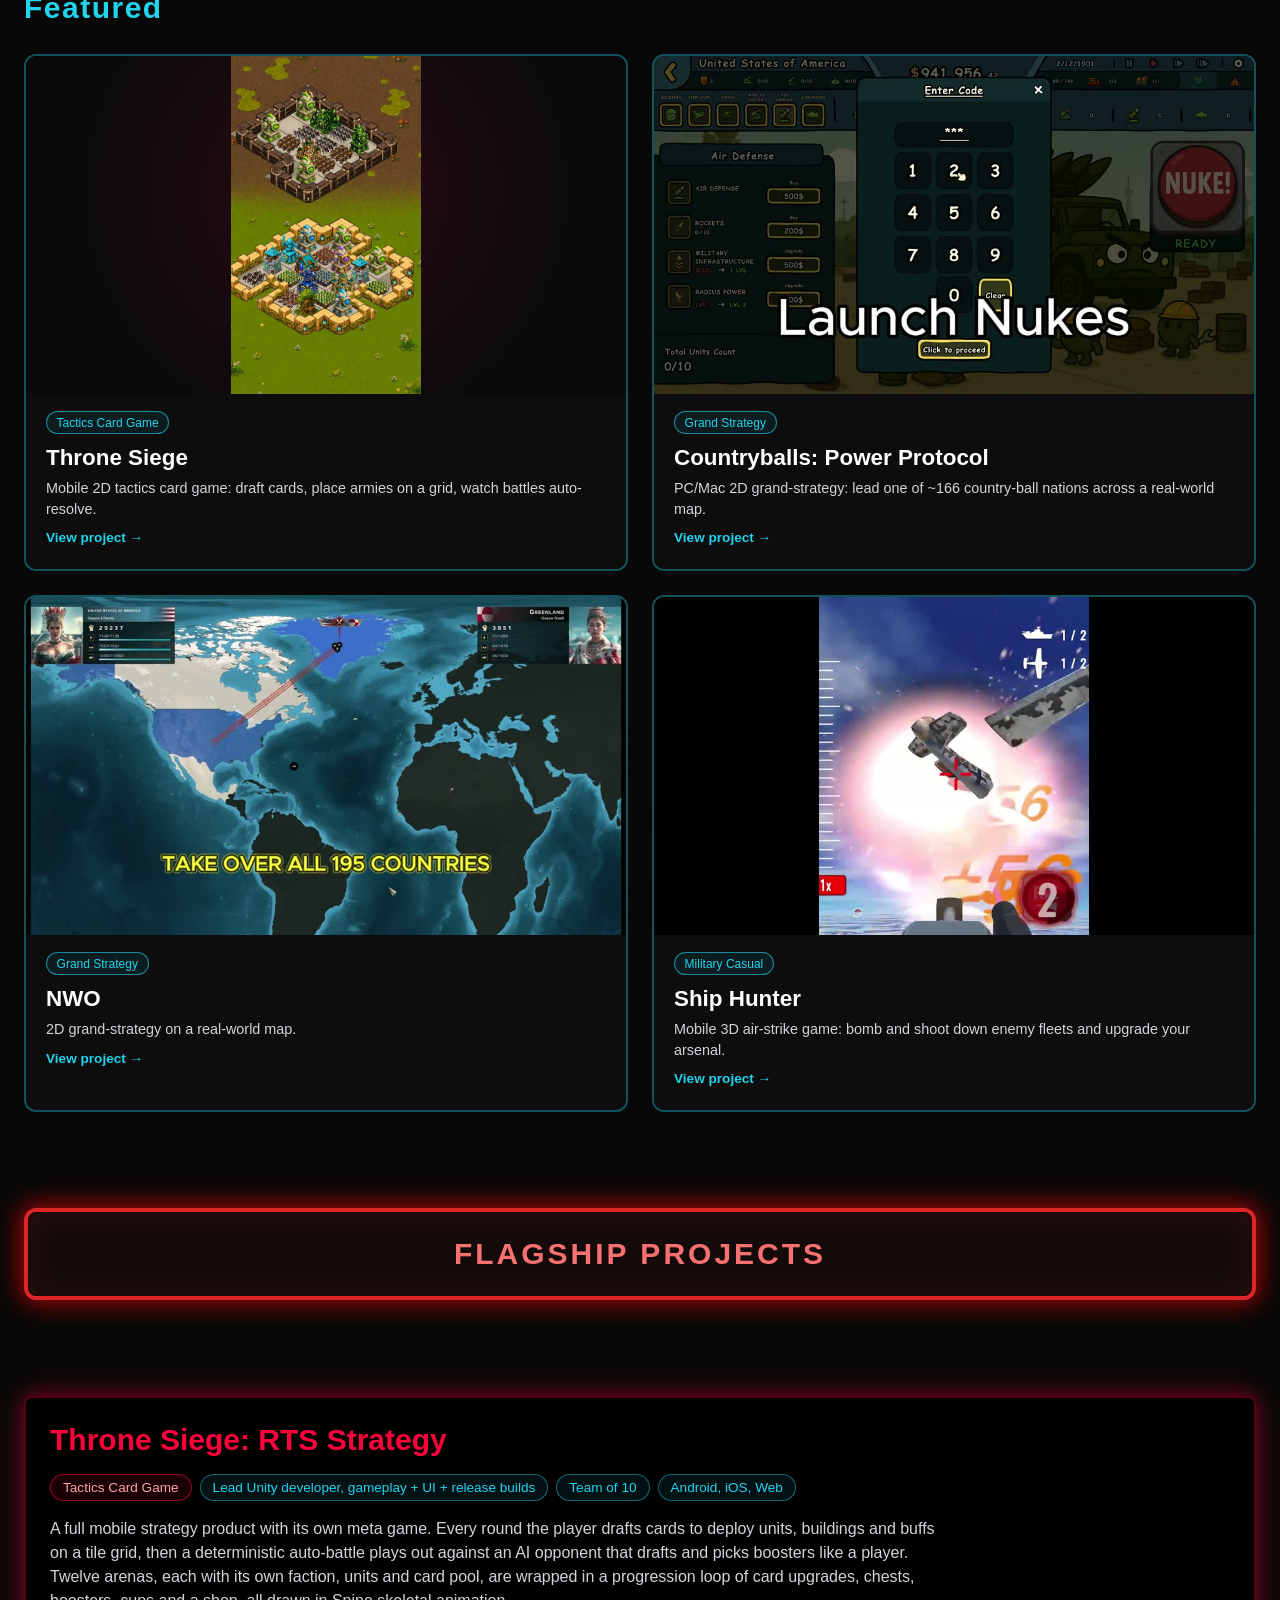
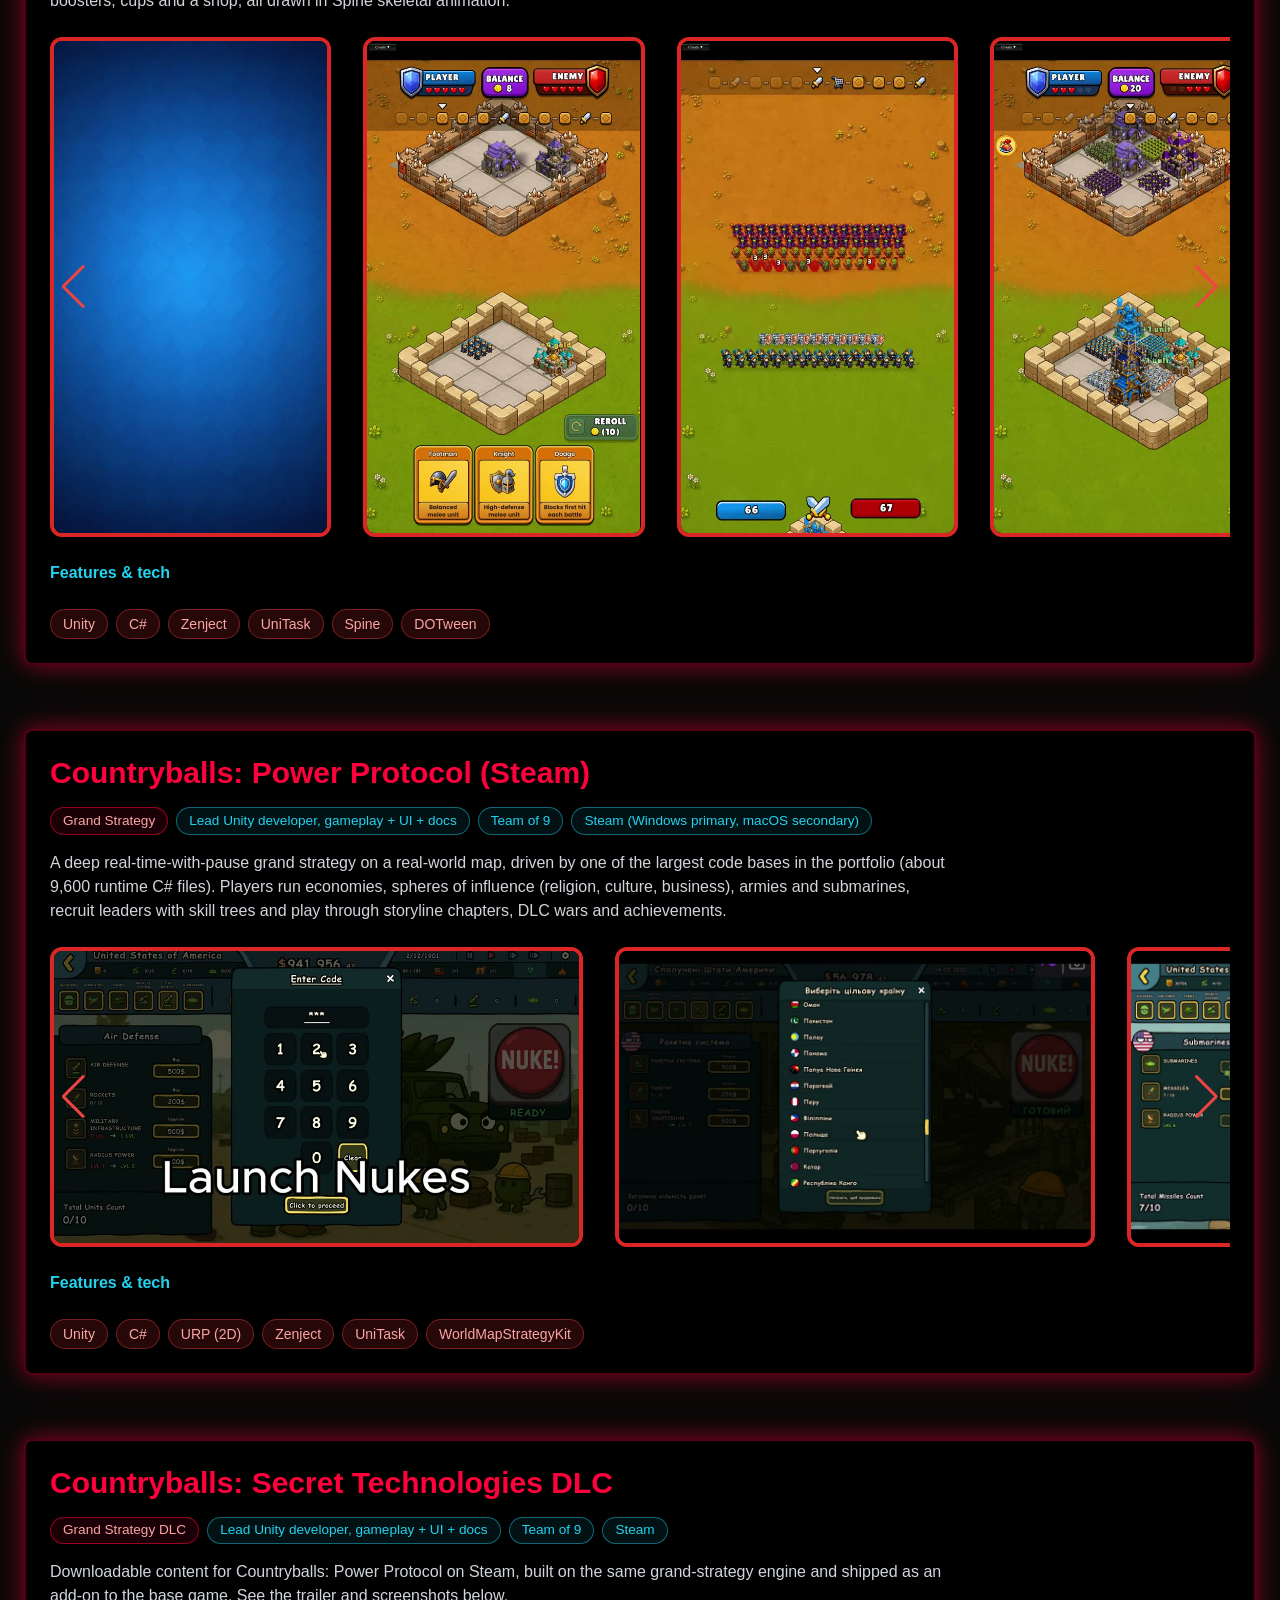
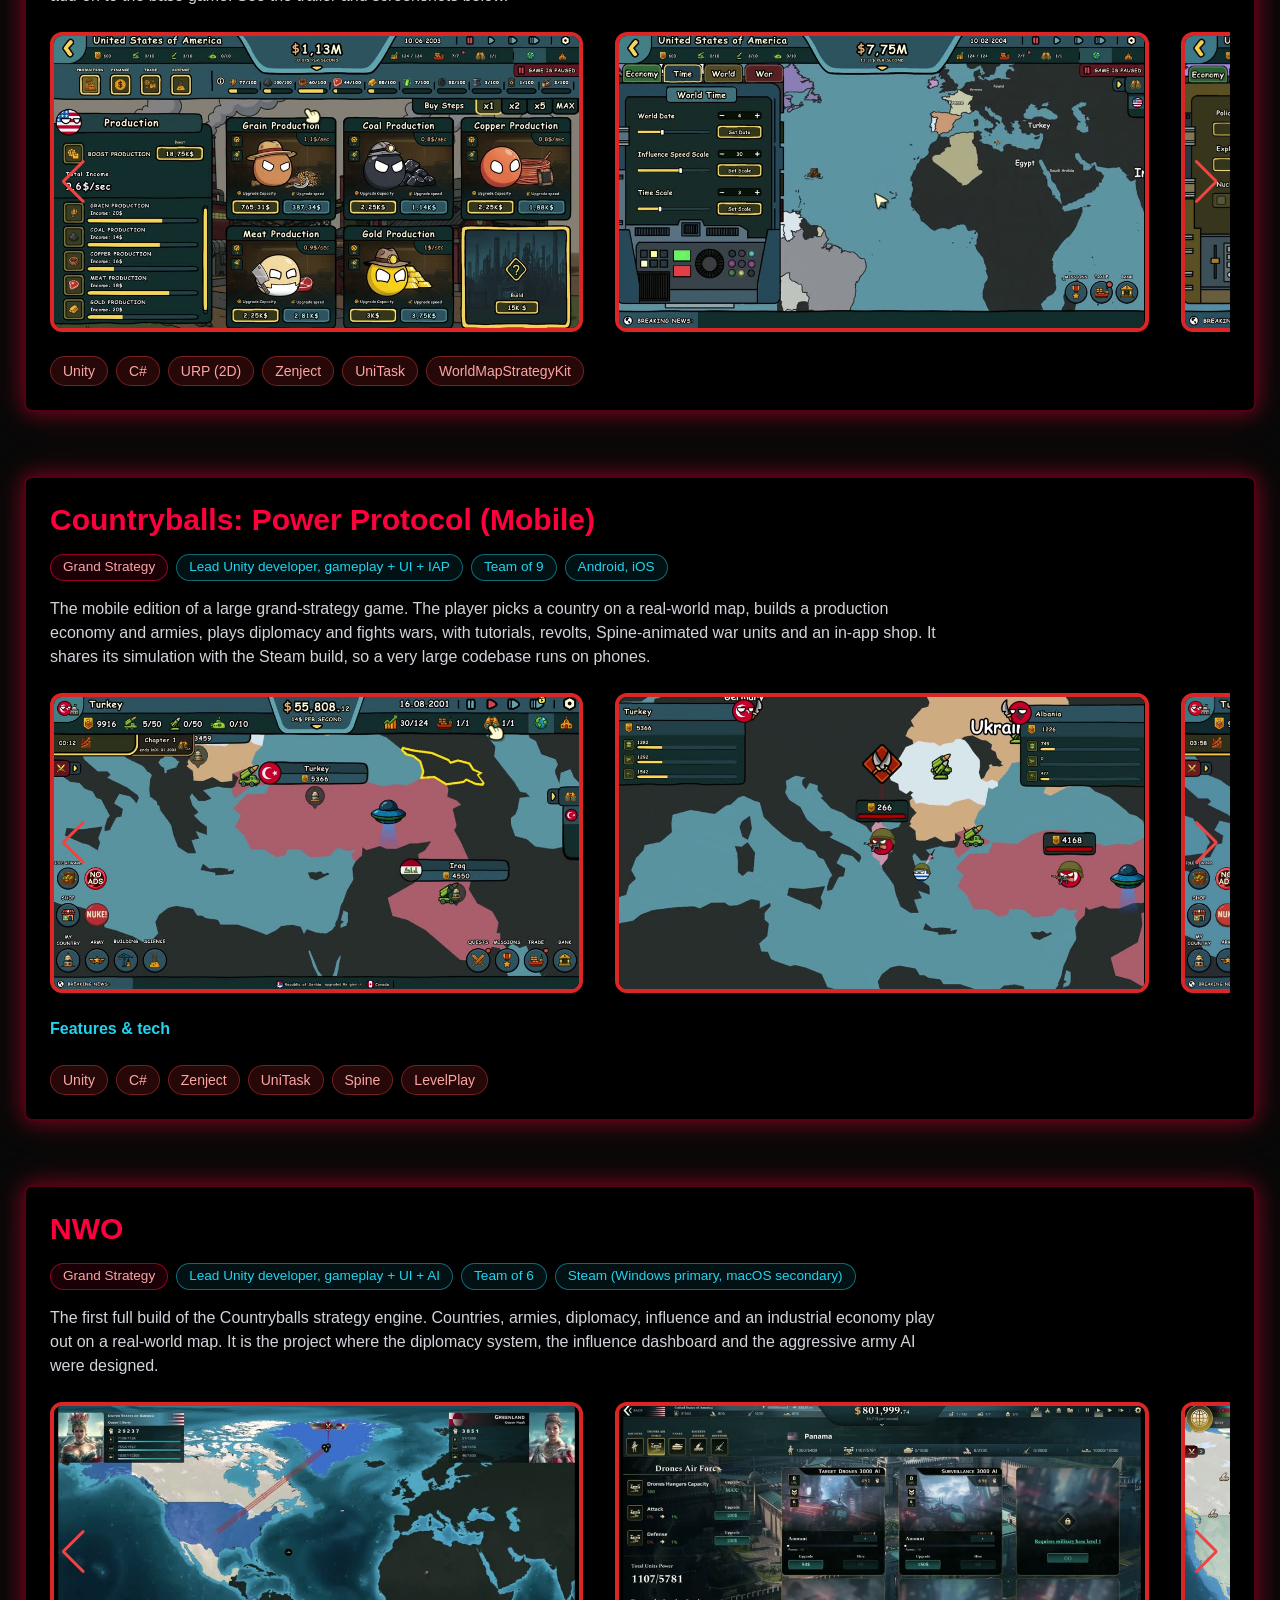
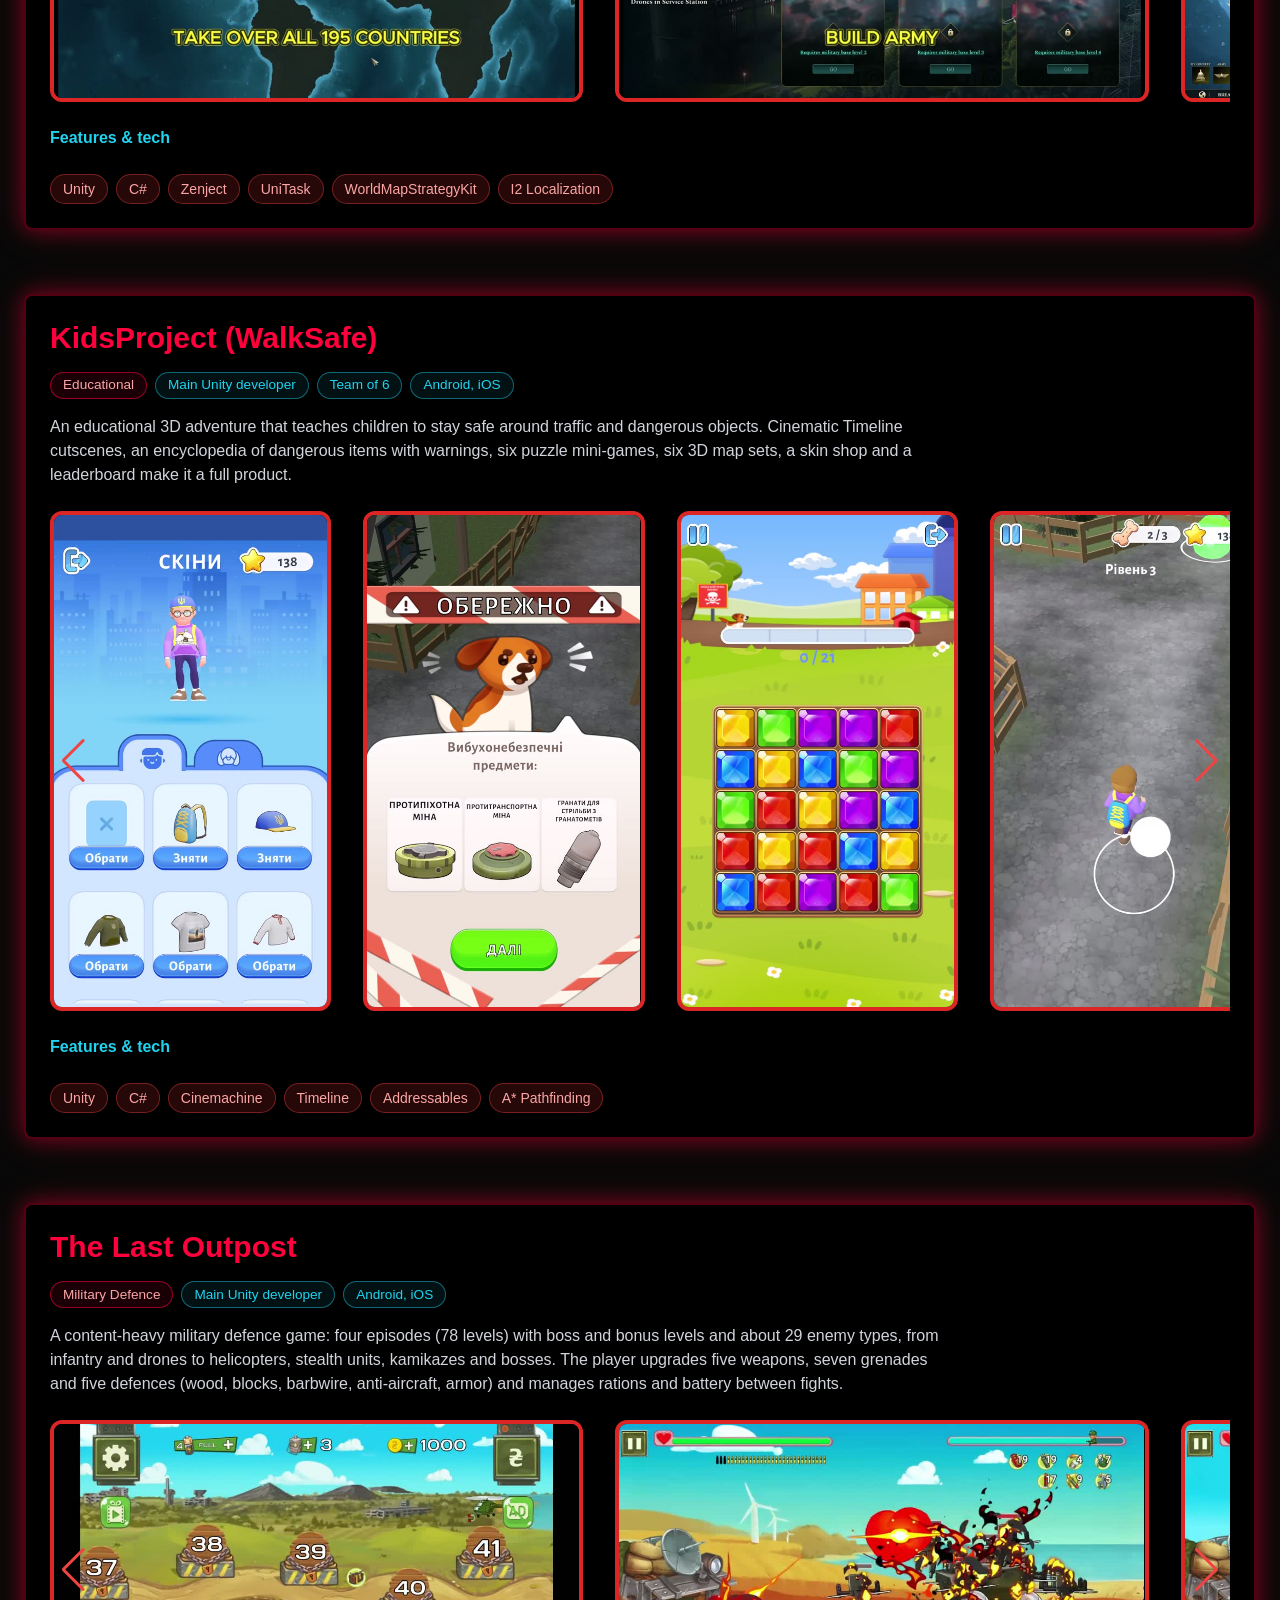
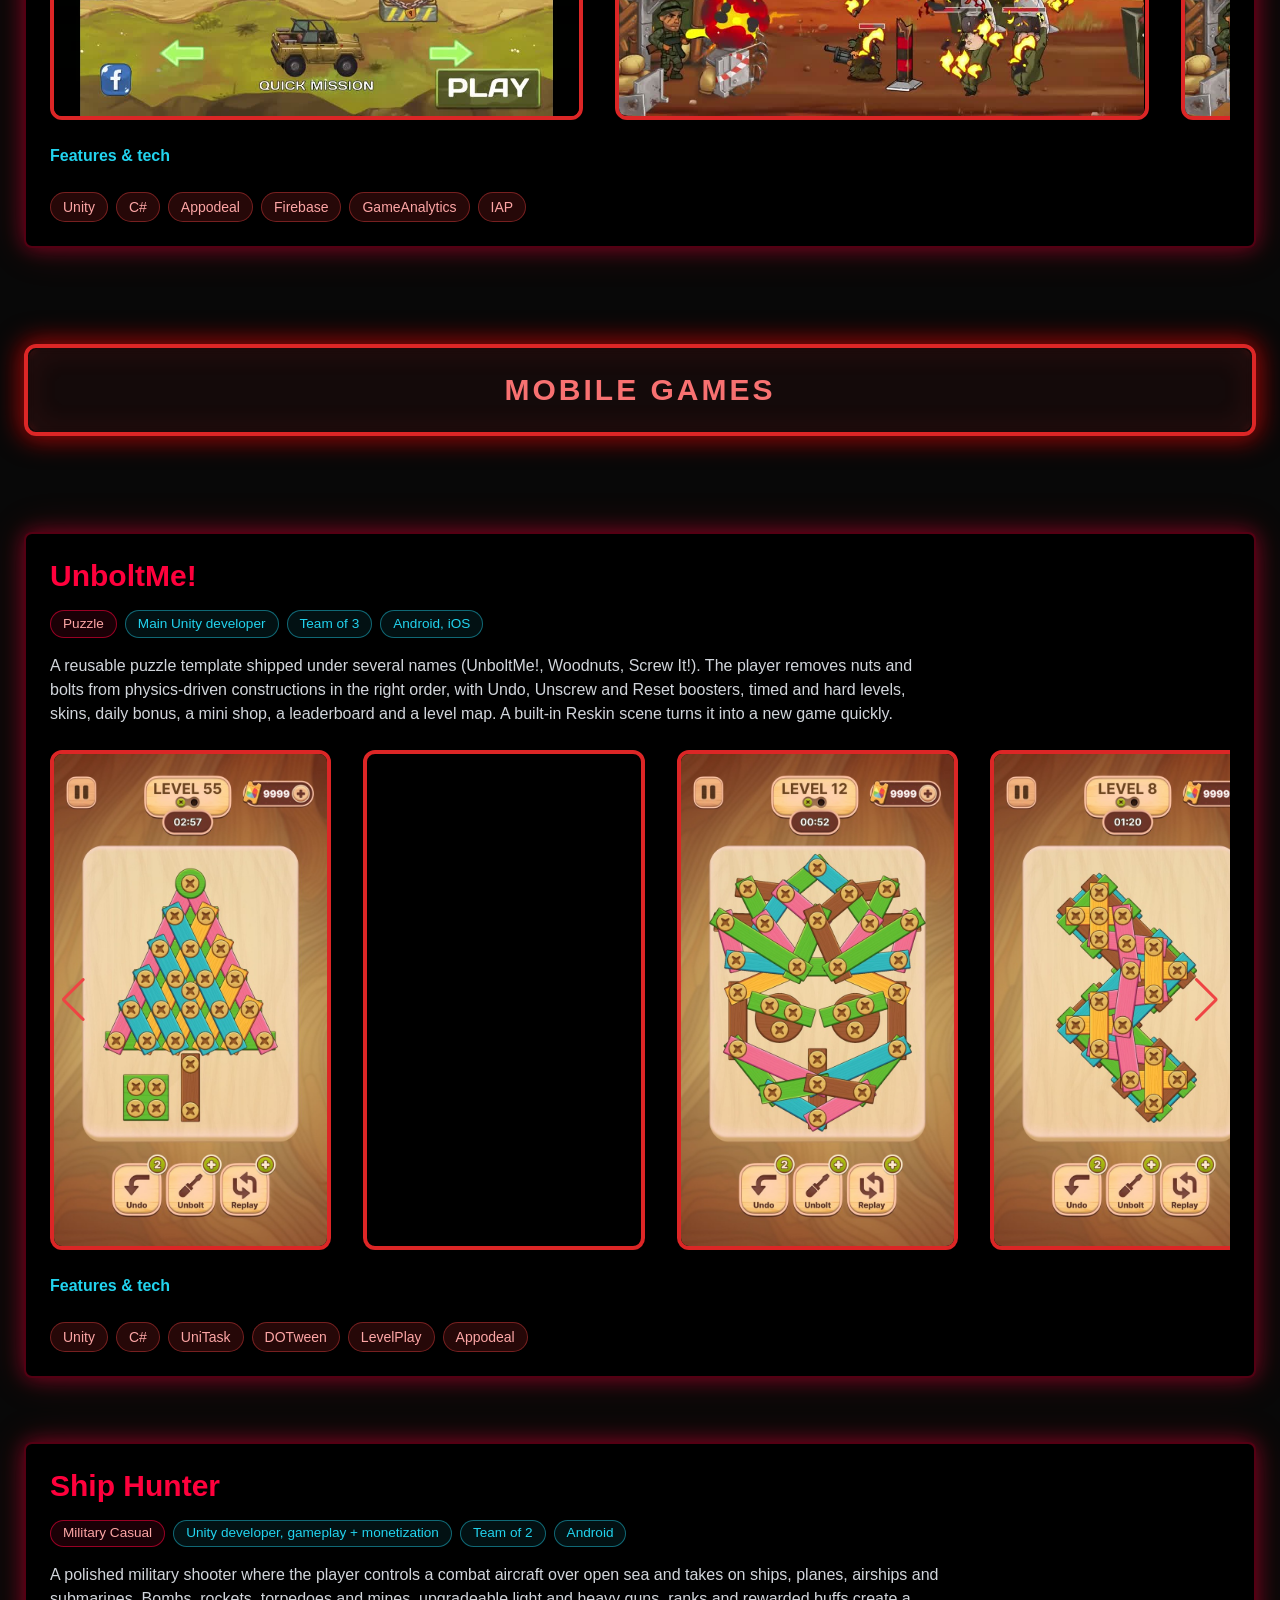
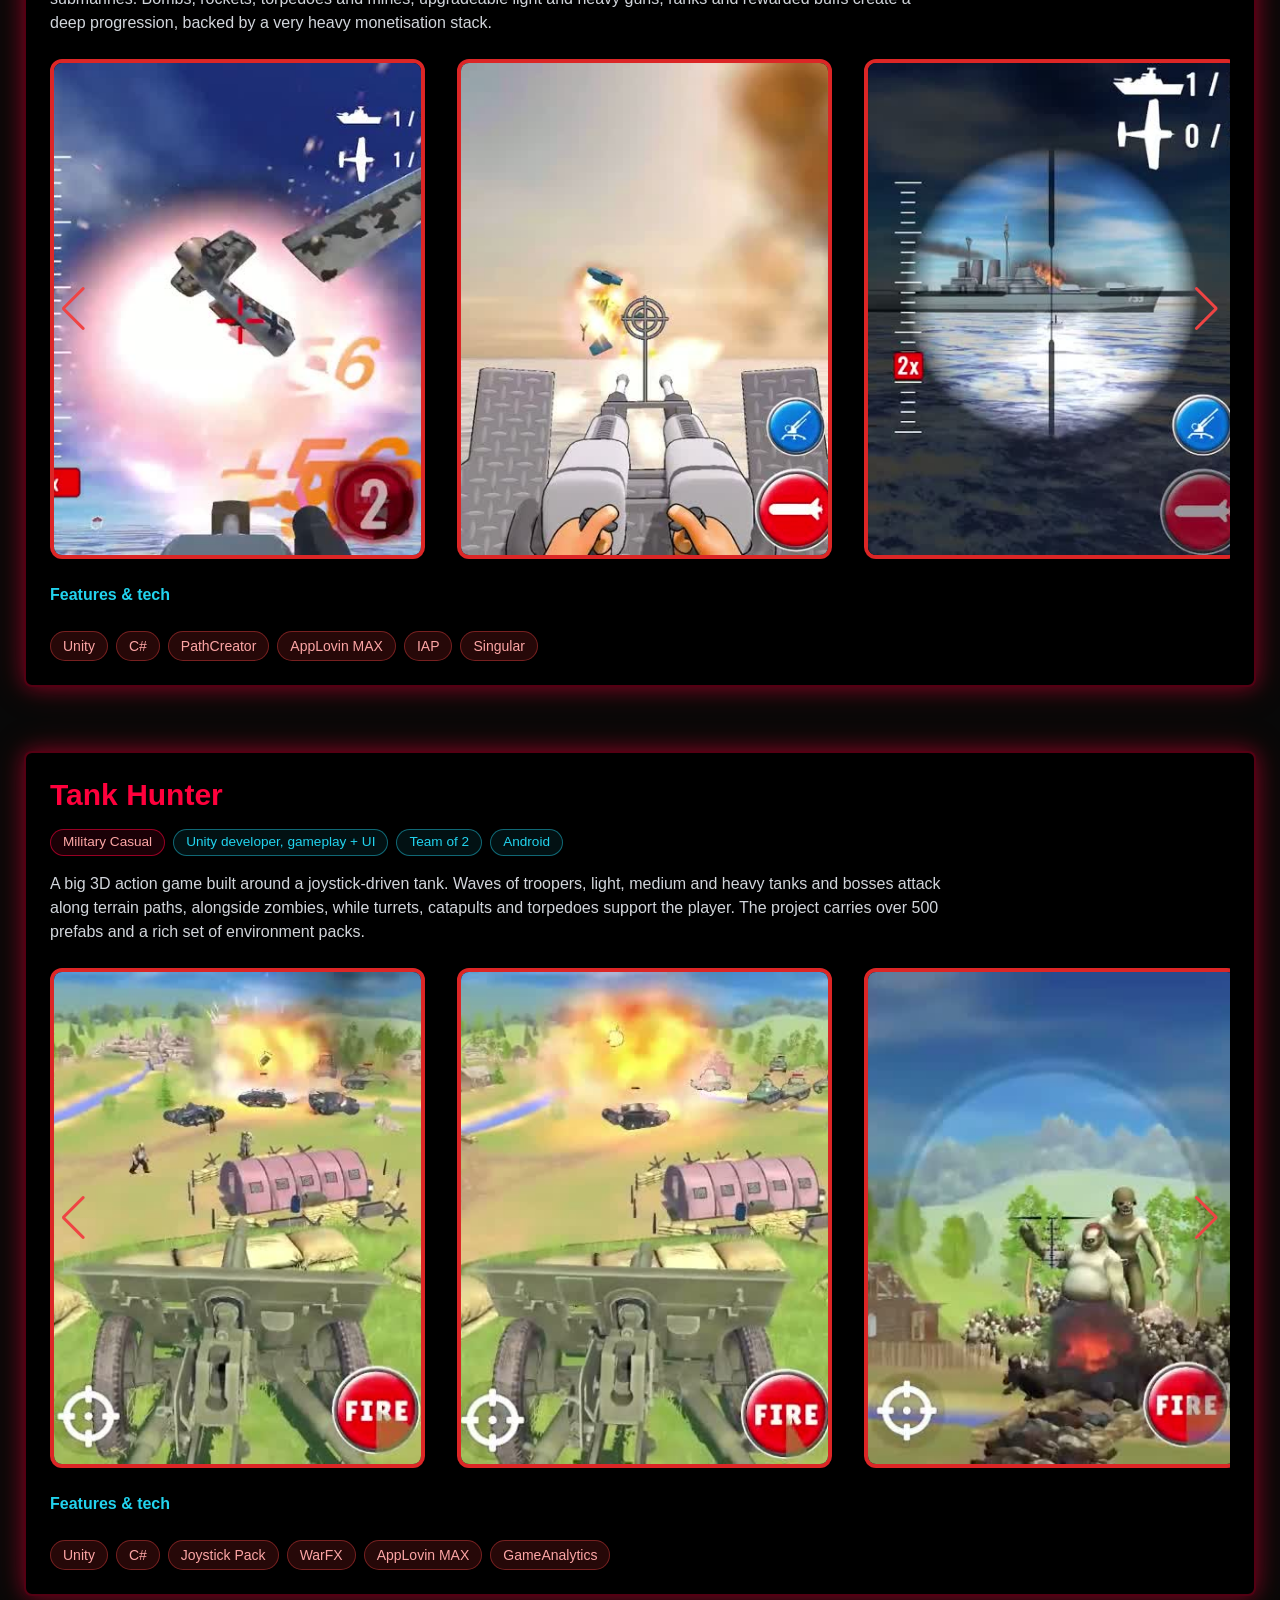
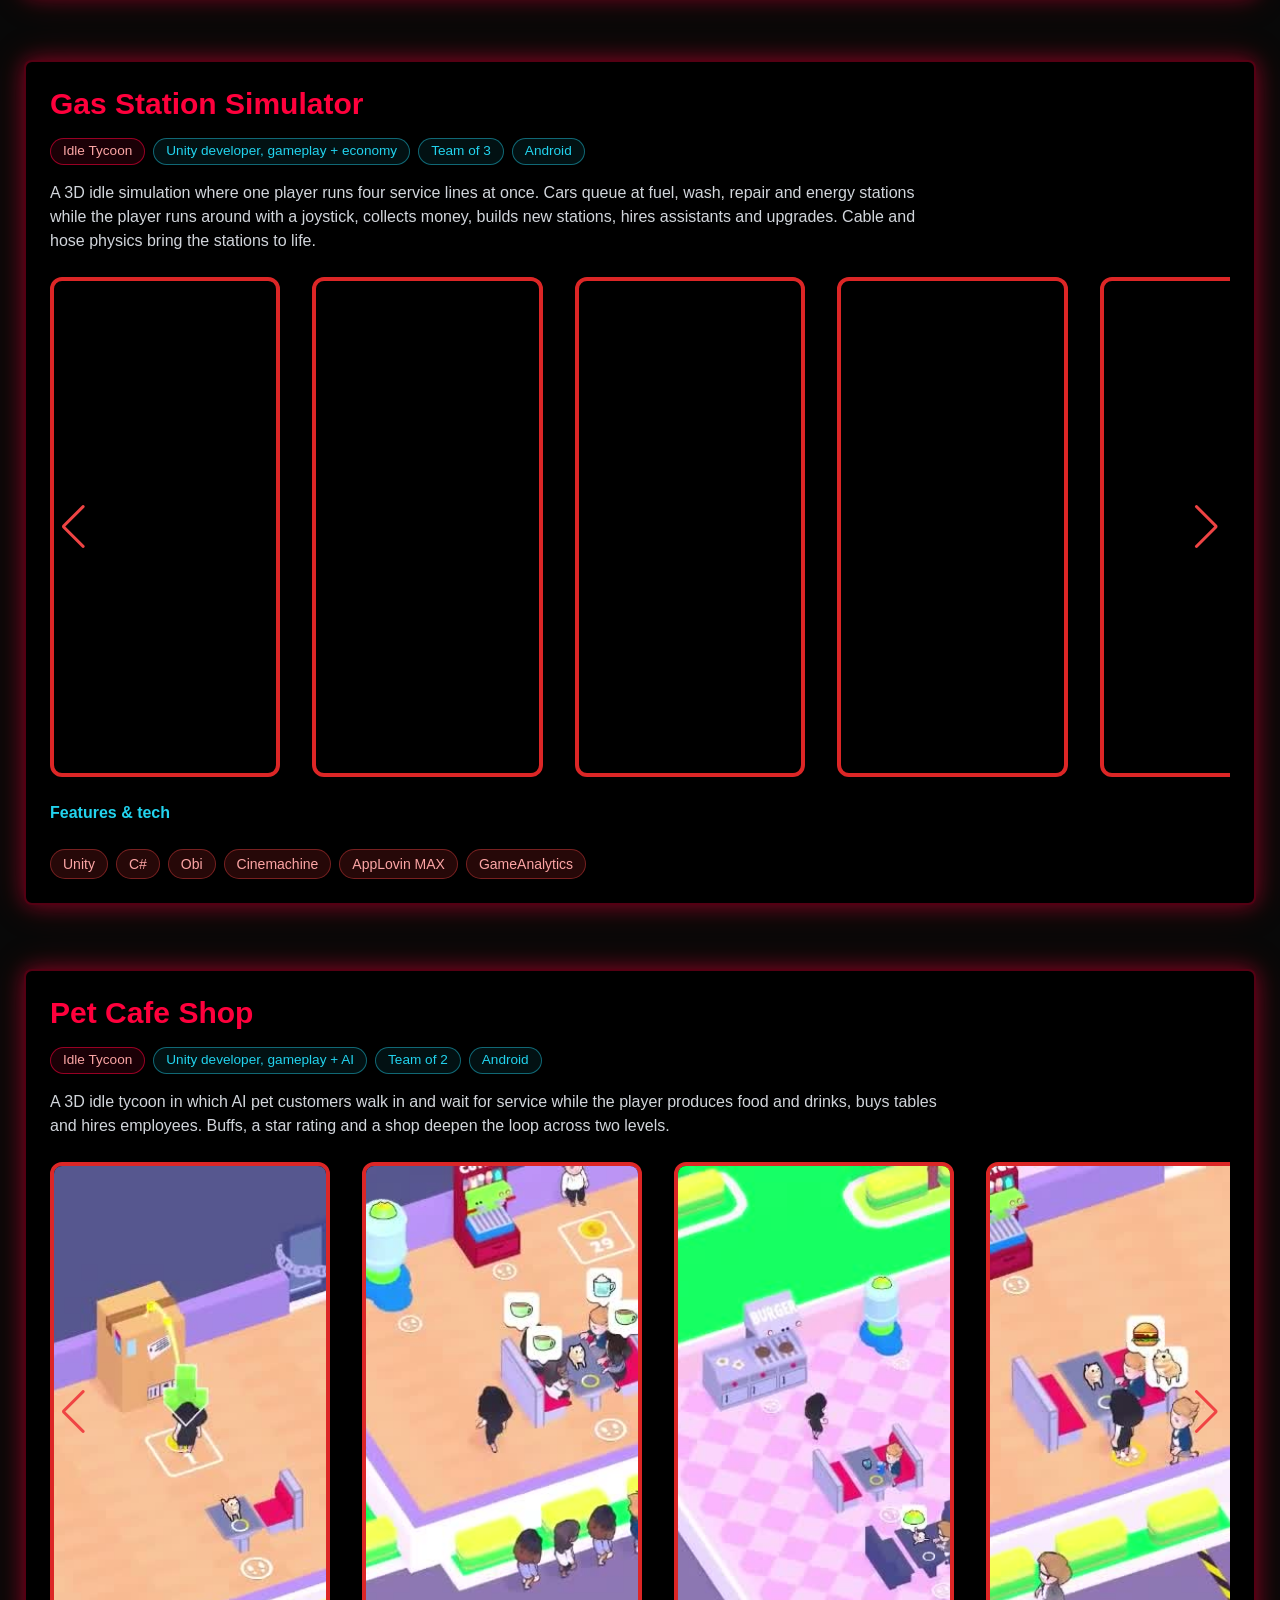
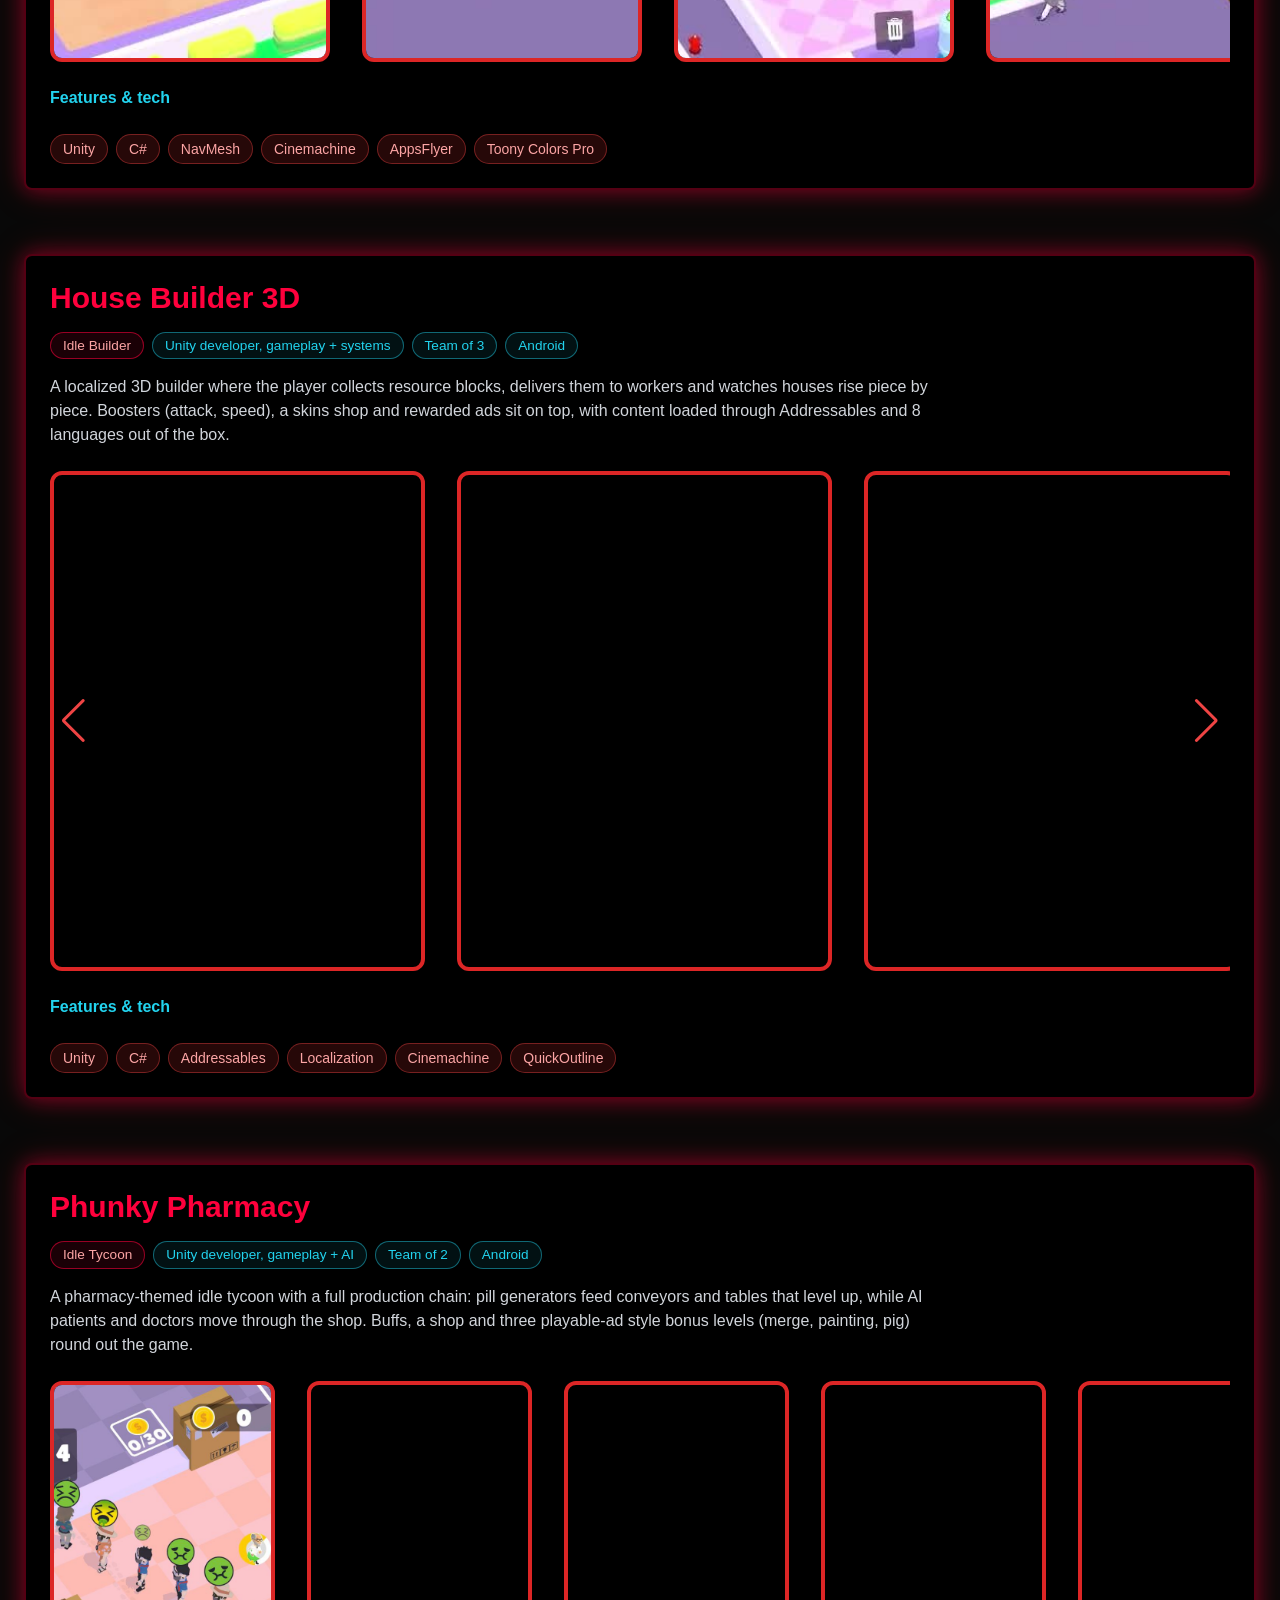
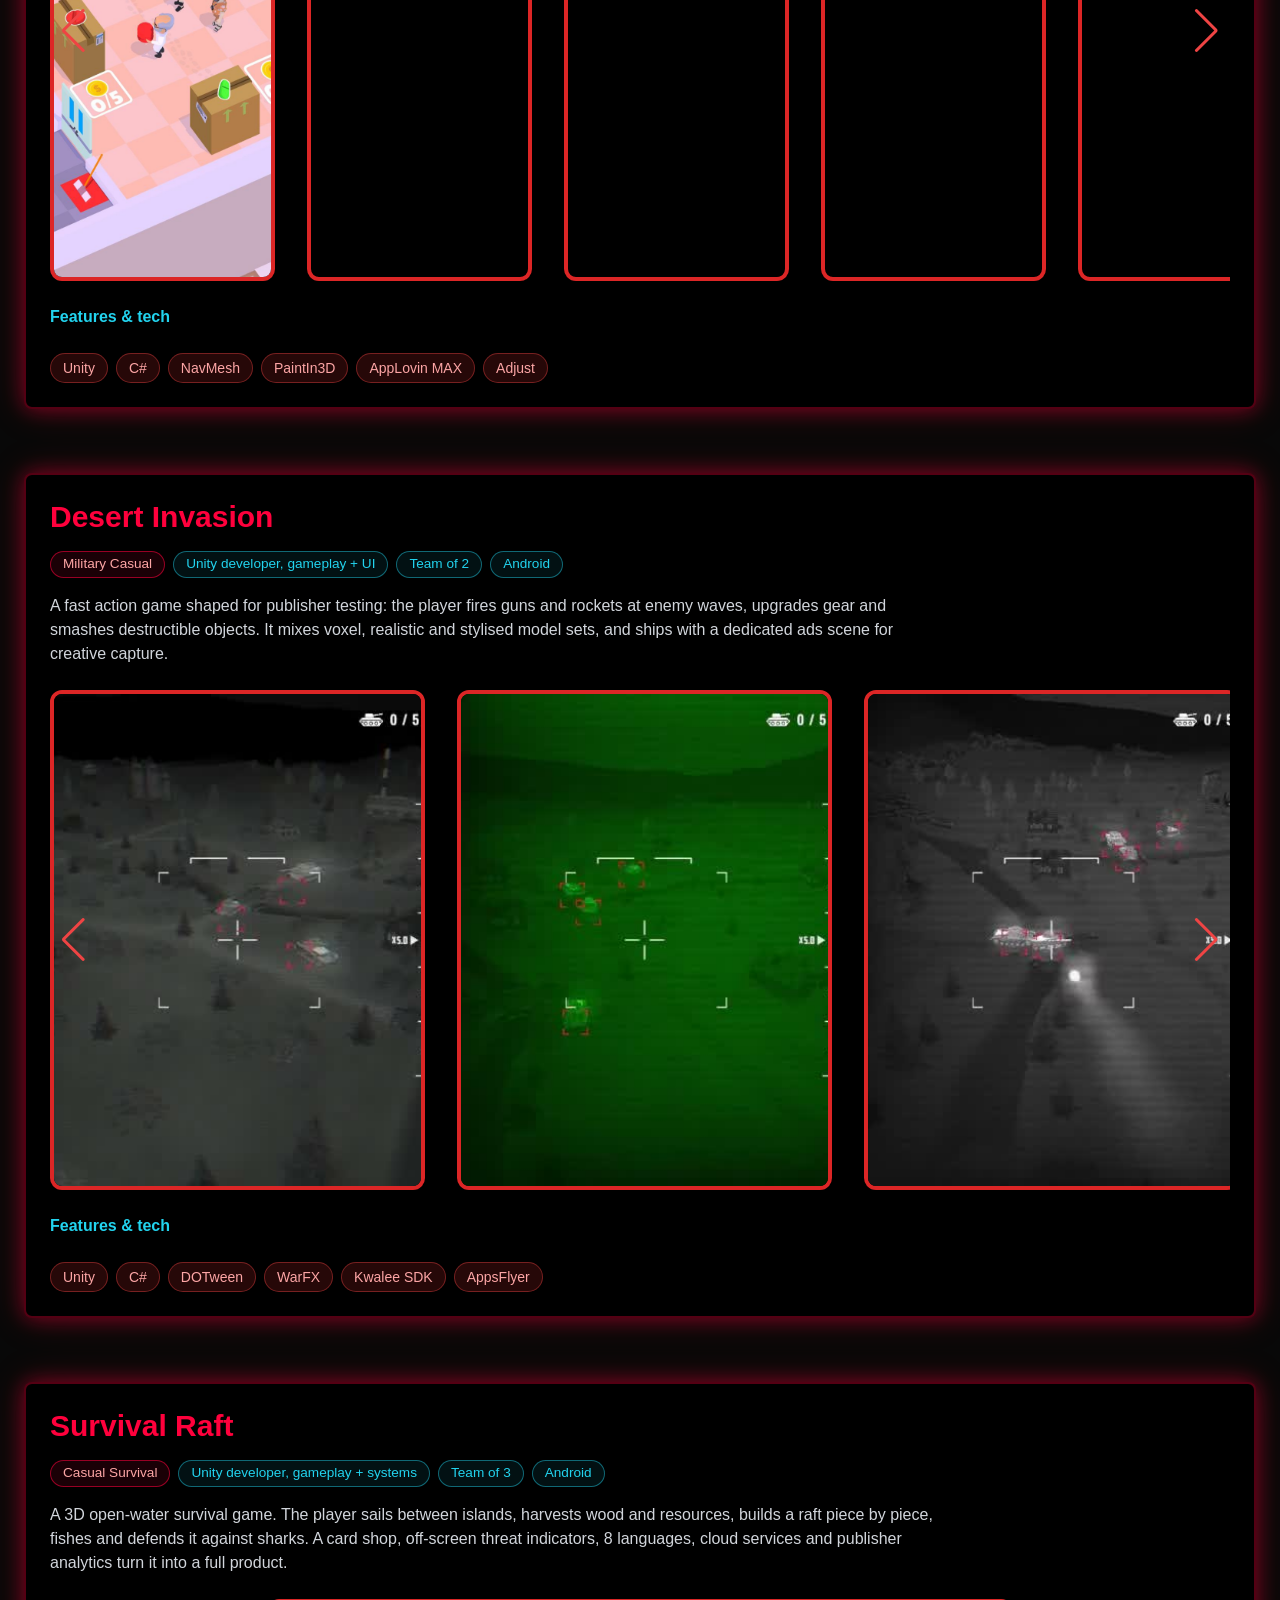
==== commit 9cab72cb: "P-68 Remove the remake claim from the Block & Blocks description Co-Authored-By: Claude Sonnet 5.5 <" ====
--- a/index.html
+++ b/index.html
@@ -40,14 +40,14 @@
   <!-- ============================================================== -->
   <!-- CUSTOM STYLES                                                  -->
   <!-- ============================================================== -->
-  <link rel="stylesheet" href="main.css?v=20261005f">
-  <link rel="stylesheet" href="animations.css?v=20261005f">
-  <link rel="stylesheet" href="modal.css?v=20261005f">
+  <link rel="stylesheet" href="main.css?v=20261005g">
+  <link rel="stylesheet" href="animations.css?v=20261005g">
+  <link rel="stylesheet" href="modal.css?v=20261005g">
 
   <!-- Tailwind, precompiled from tailwind.input.css. Keep it the last stylesheet: its utilities must beat
        equal-specificity Swiper/custom rules (.swiper-slide display, arrow color) and its `pulse` keyframes
        must override the ones in animations.css, exactly as the former Play CDN's end-of-head <style> did. -->
-  <link rel="stylesheet" href="tailwind.css?v=20261005f">
+  <link rel="stylesheet" href="tailwind.css?v=20261005g">
 </head>
 
 <body class="bg-deep text-white">
@@ -2844,7 +2844,7 @@
       <h2 class="text-3xl font-bold neon-red mb-4">Block &amp; Blocks</h2>
       <p class="project-meta"><span class="genre">Puzzle</span><span>Unity developer, gameplay + procedural tools</span><span>Team of 2</span><span>Android</span></p>
       <p class="text-gray-300 mb-6 max-w-4xl">
-        A remake of Oskar Stålberg's Brick Block. The player places blocks on a grid and the right corner and edge pieces appear automatically, building houses and structures in a stylised world with water and confetti celebrations.
+        The player places blocks on a grid and the right corner and edge pieces appear automatically, building houses and structures in a stylised world with water and confetti celebrations.
       </p>
 
       <!-- Gallery Swiper -->
@@ -2940,7 +2940,7 @@
 
       <details class="project-details">
         <summary>Features &amp; tech</summary>
-        <ul><li><strong>Stack:</strong> Unity 2021.3, Toony Colors Pro, Water Pro, Voodoo TinySauce, Unity IAP/Ads/Analytics</li><li><strong>Mechanics:</strong> grid elements where a neighbour bitmask picks the correct corner mesh, level generator, cursor interaction, orbit camera</li><li><strong>Content:</strong> grid and corner prefabs, daytime water, confetti set</li><li><strong>Milestones:</strong> bitmask-driven procedural mesh selection, a faithful remake of a famous prototype, publisher SDK integration</li></ul>
+        <ul><li><strong>Stack:</strong> Unity 2021.3, Toony Colors Pro, Water Pro, Voodoo TinySauce, Unity IAP/Ads/Analytics</li><li><strong>Mechanics:</strong> grid elements where a neighbour bitmask picks the correct corner mesh, level generator, cursor interaction, orbit camera</li><li><strong>Content:</strong> grid and corner prefabs, daytime water, confetti set</li><li><strong>Milestones:</strong> bitmask-driven procedural mesh selection, publisher SDK integration</li></ul>
       </details>
 
       <!-- Project Technologies -->
@@ -3597,9 +3597,9 @@
   <!-- SCRIPTS                                                        -->
   <!-- ============================================================== -->
   <!-- Custom JavaScript files -->
-  <script src="modal.js?v=20261005f"></script>
-  <script src="swiper-config.js?v=20261005f"></script>
-  <script src="particles-config.js?v=20261005f"></script>
-  <script src="main.js?v=20261005f"></script>
+  <script src="modal.js?v=20261005g"></script>
+  <script src="swiper-config.js?v=20261005g"></script>
+  <script src="particles-config.js?v=20261005g"></script>
+  <script src="main.js?v=20261005g"></script>
 </body>
 </html>
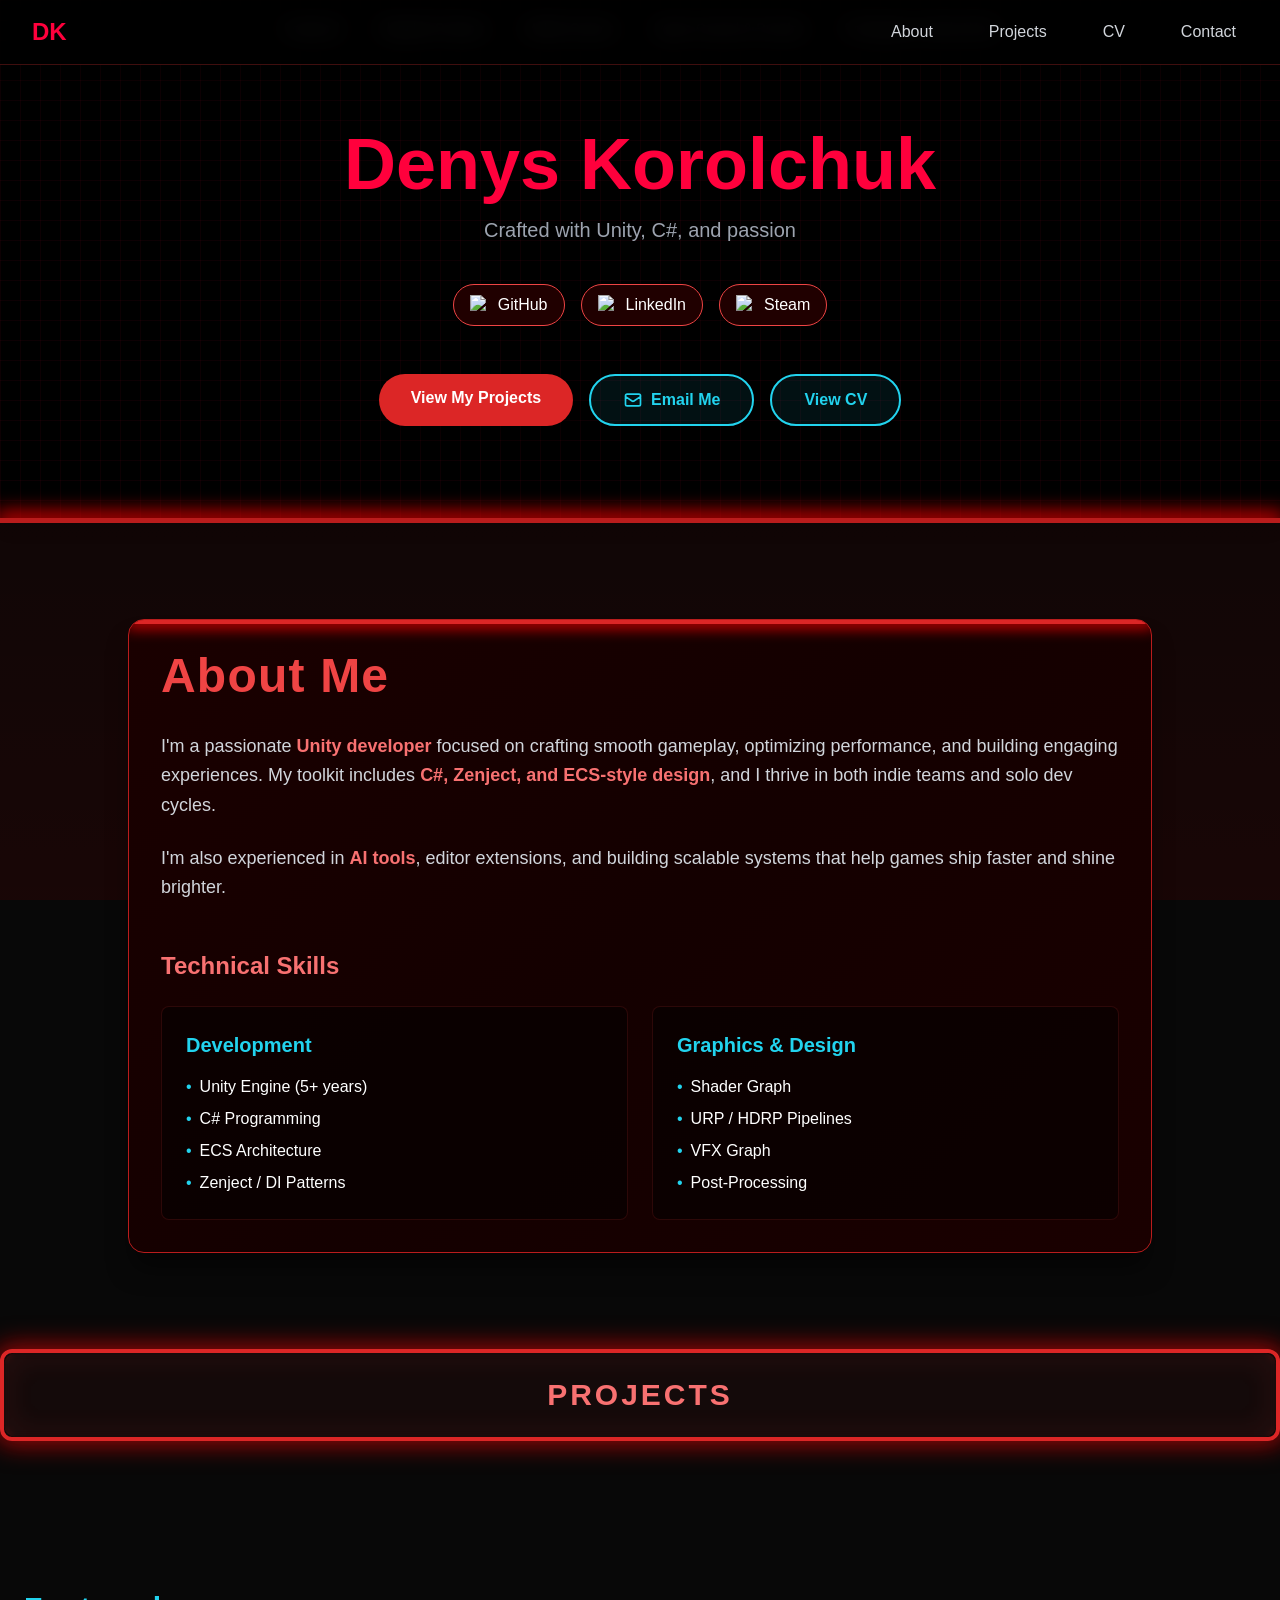
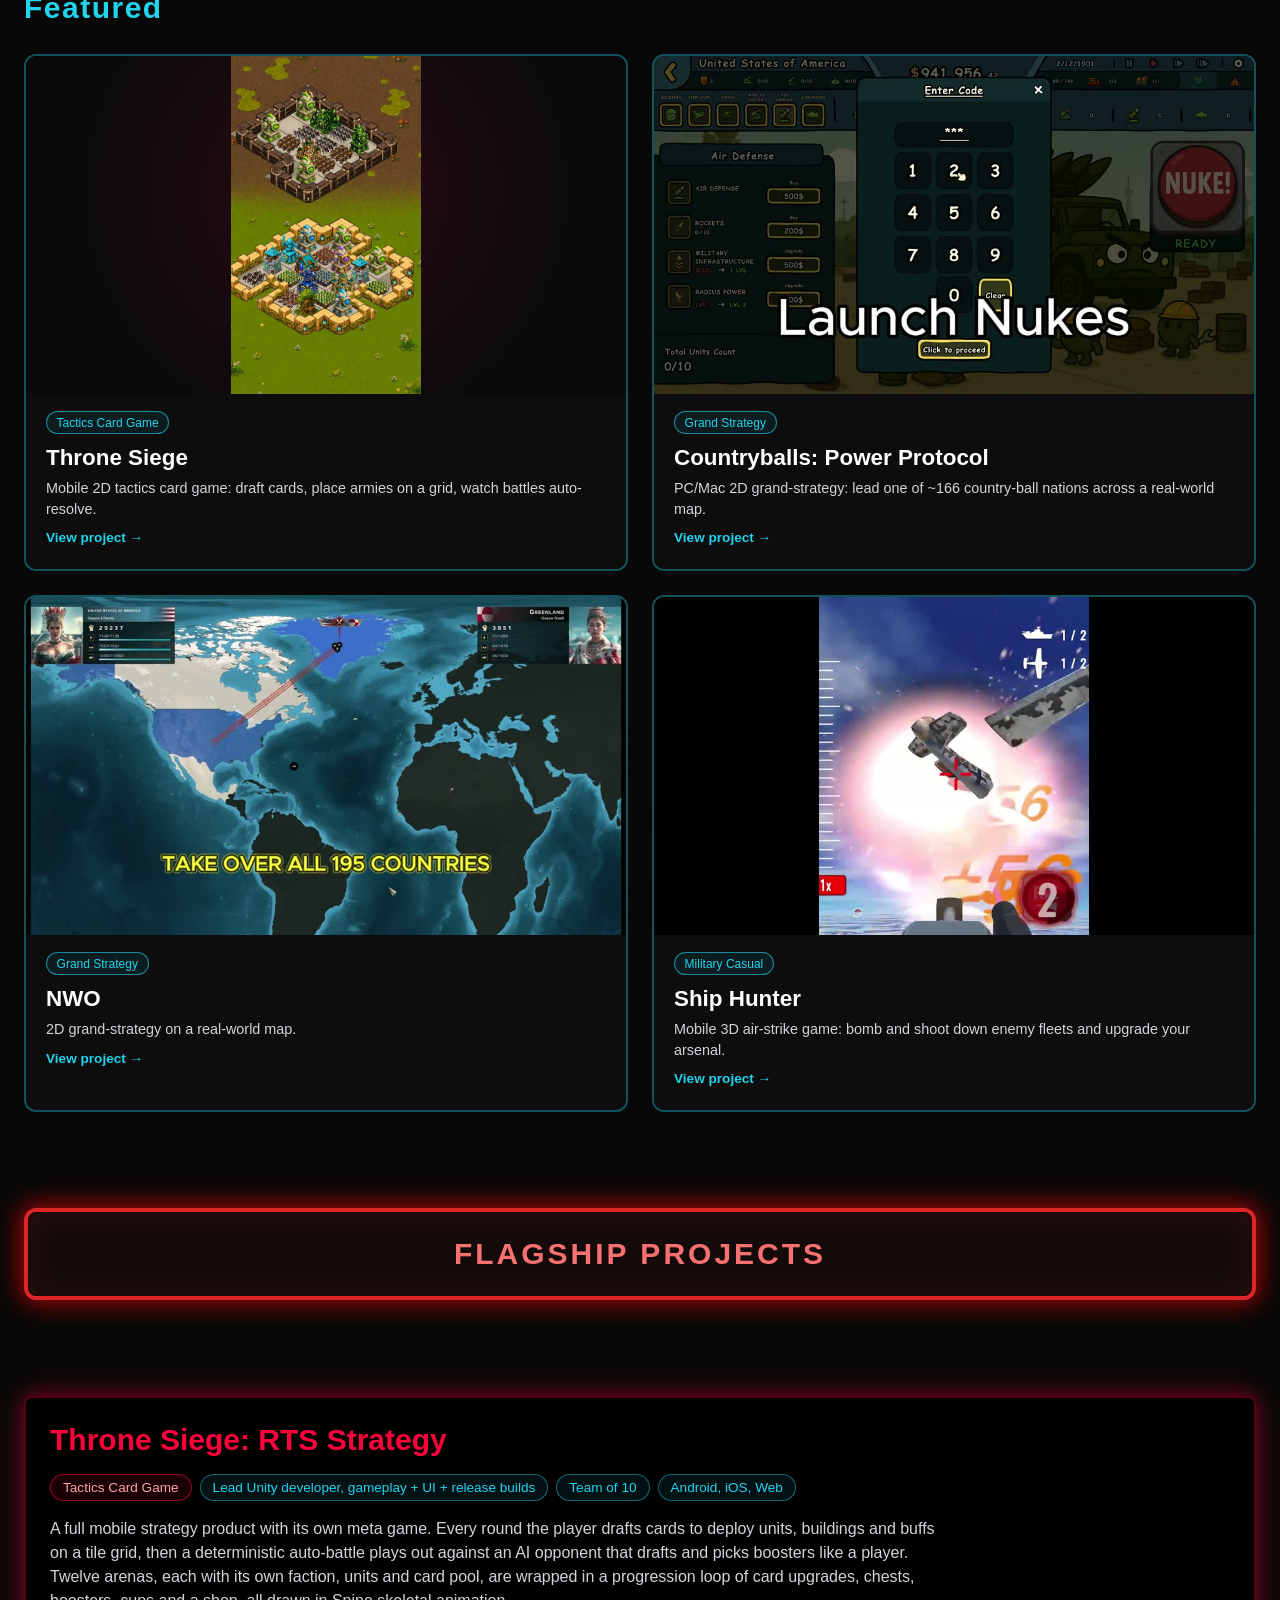
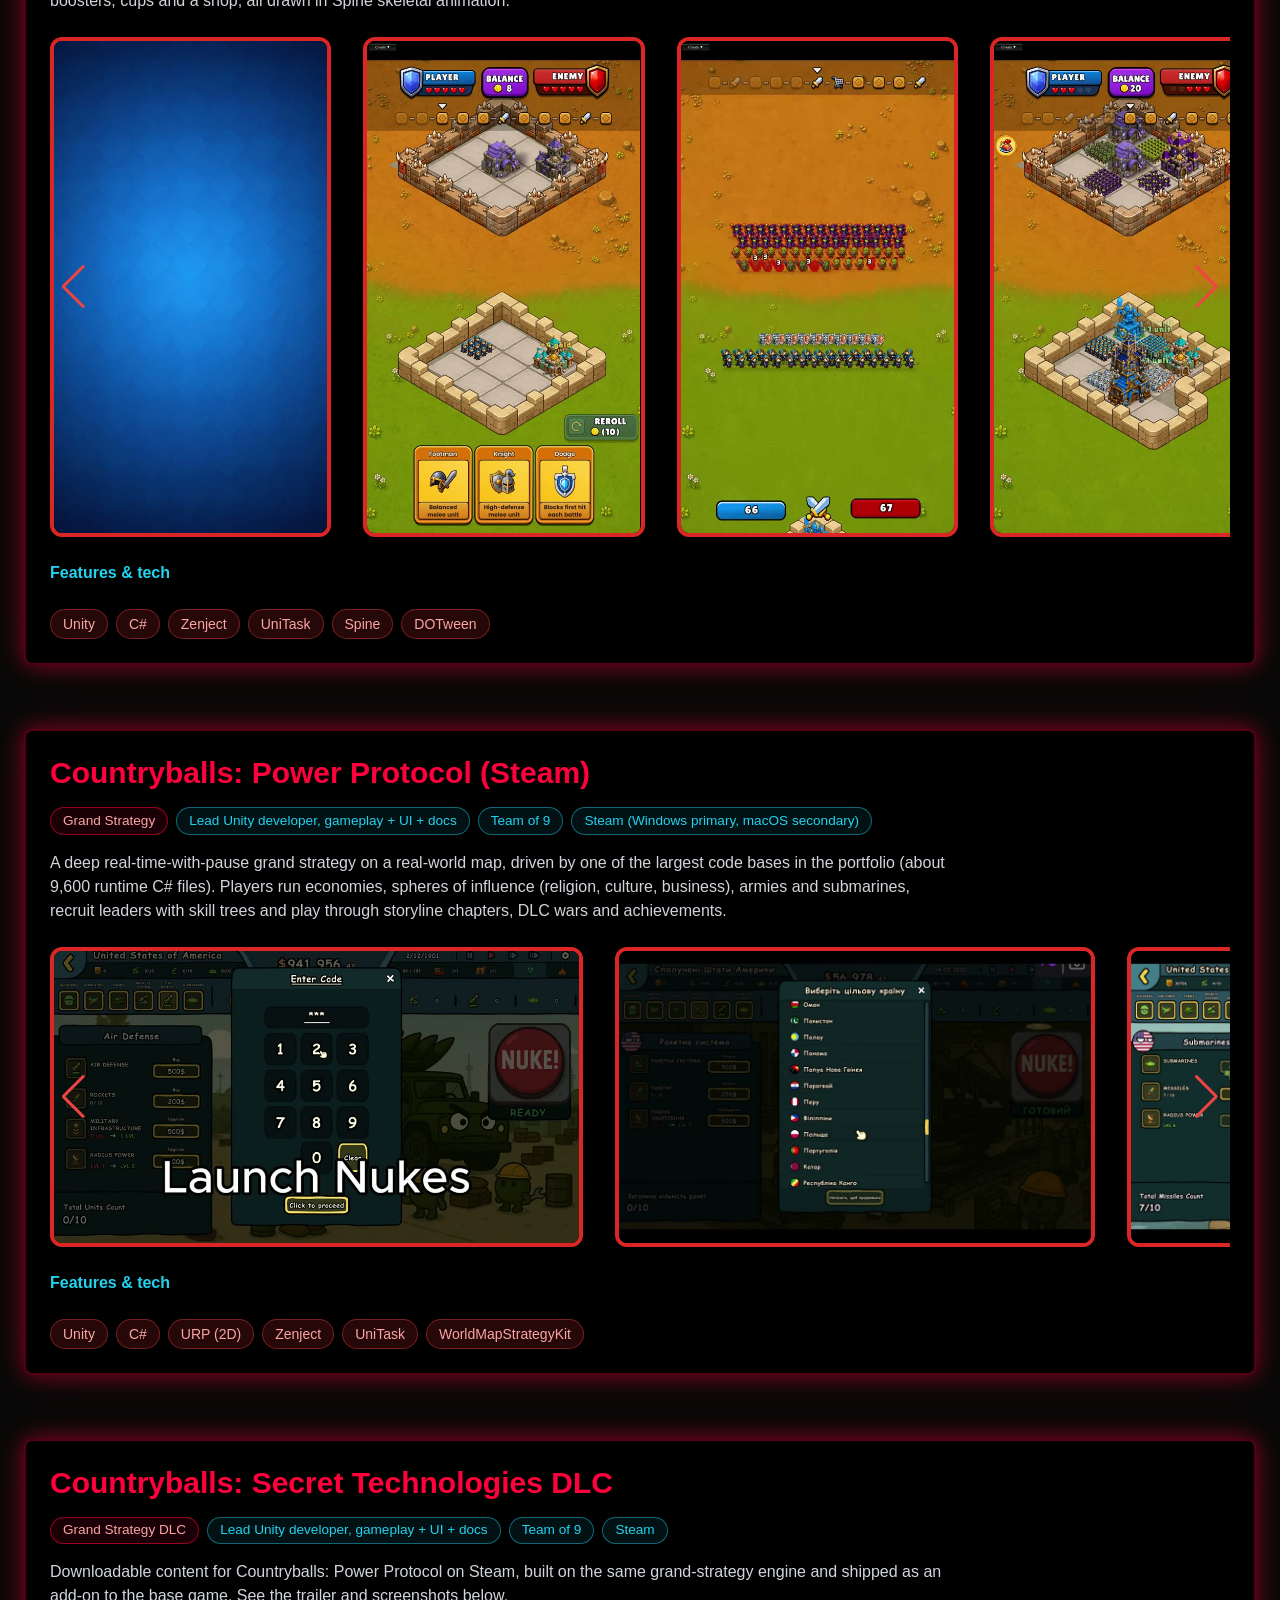
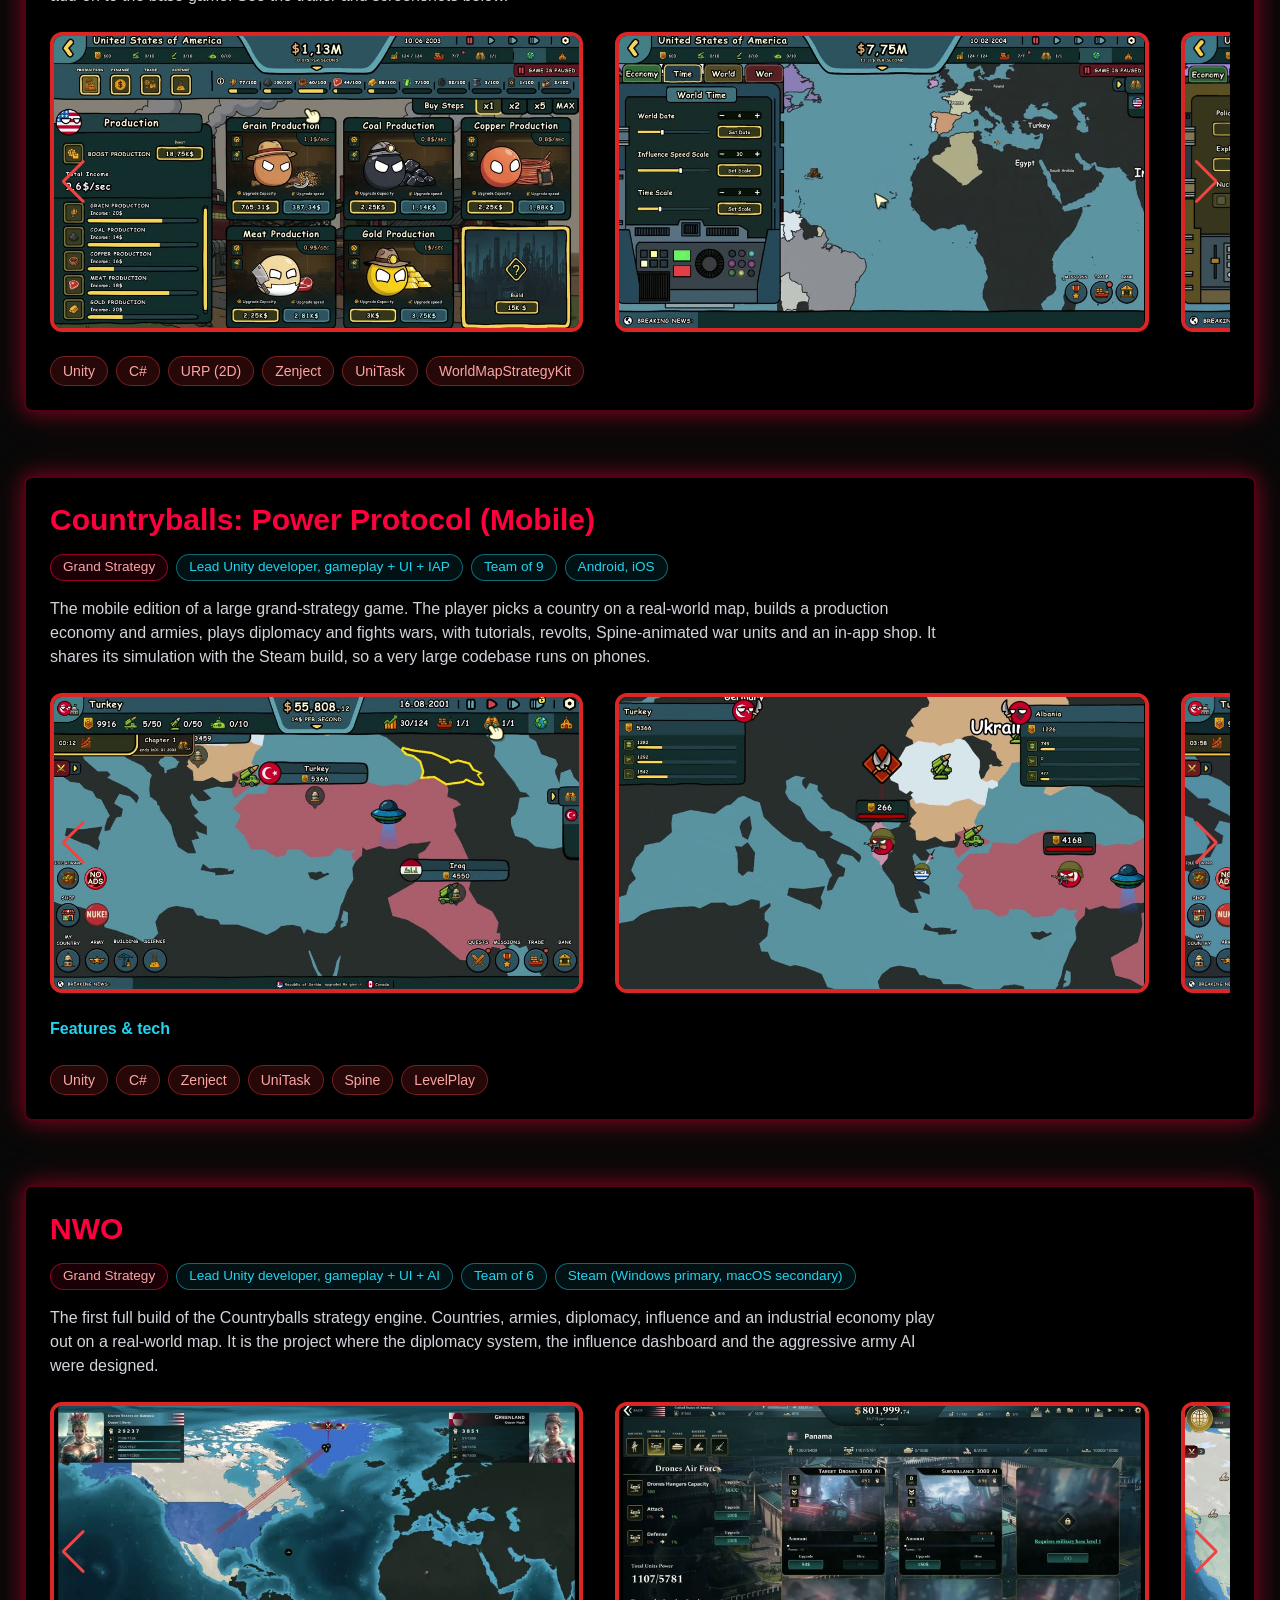
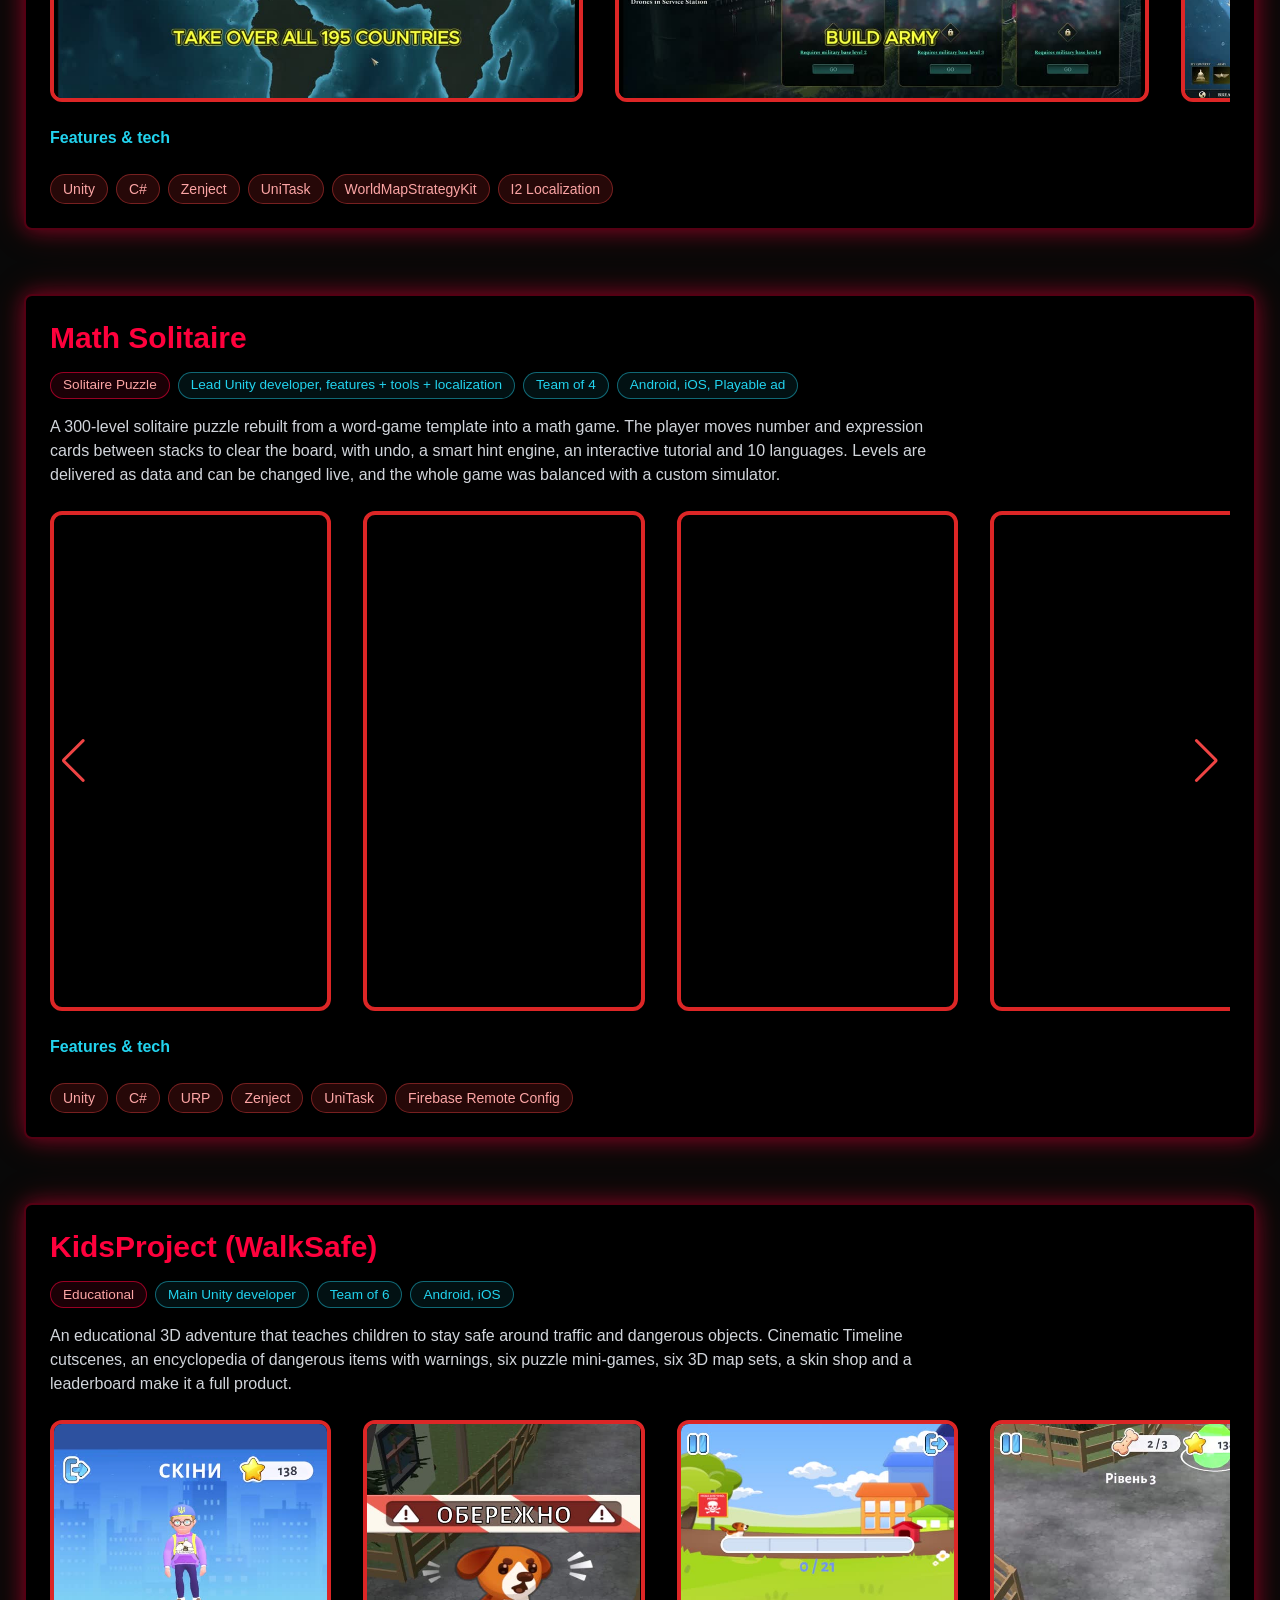
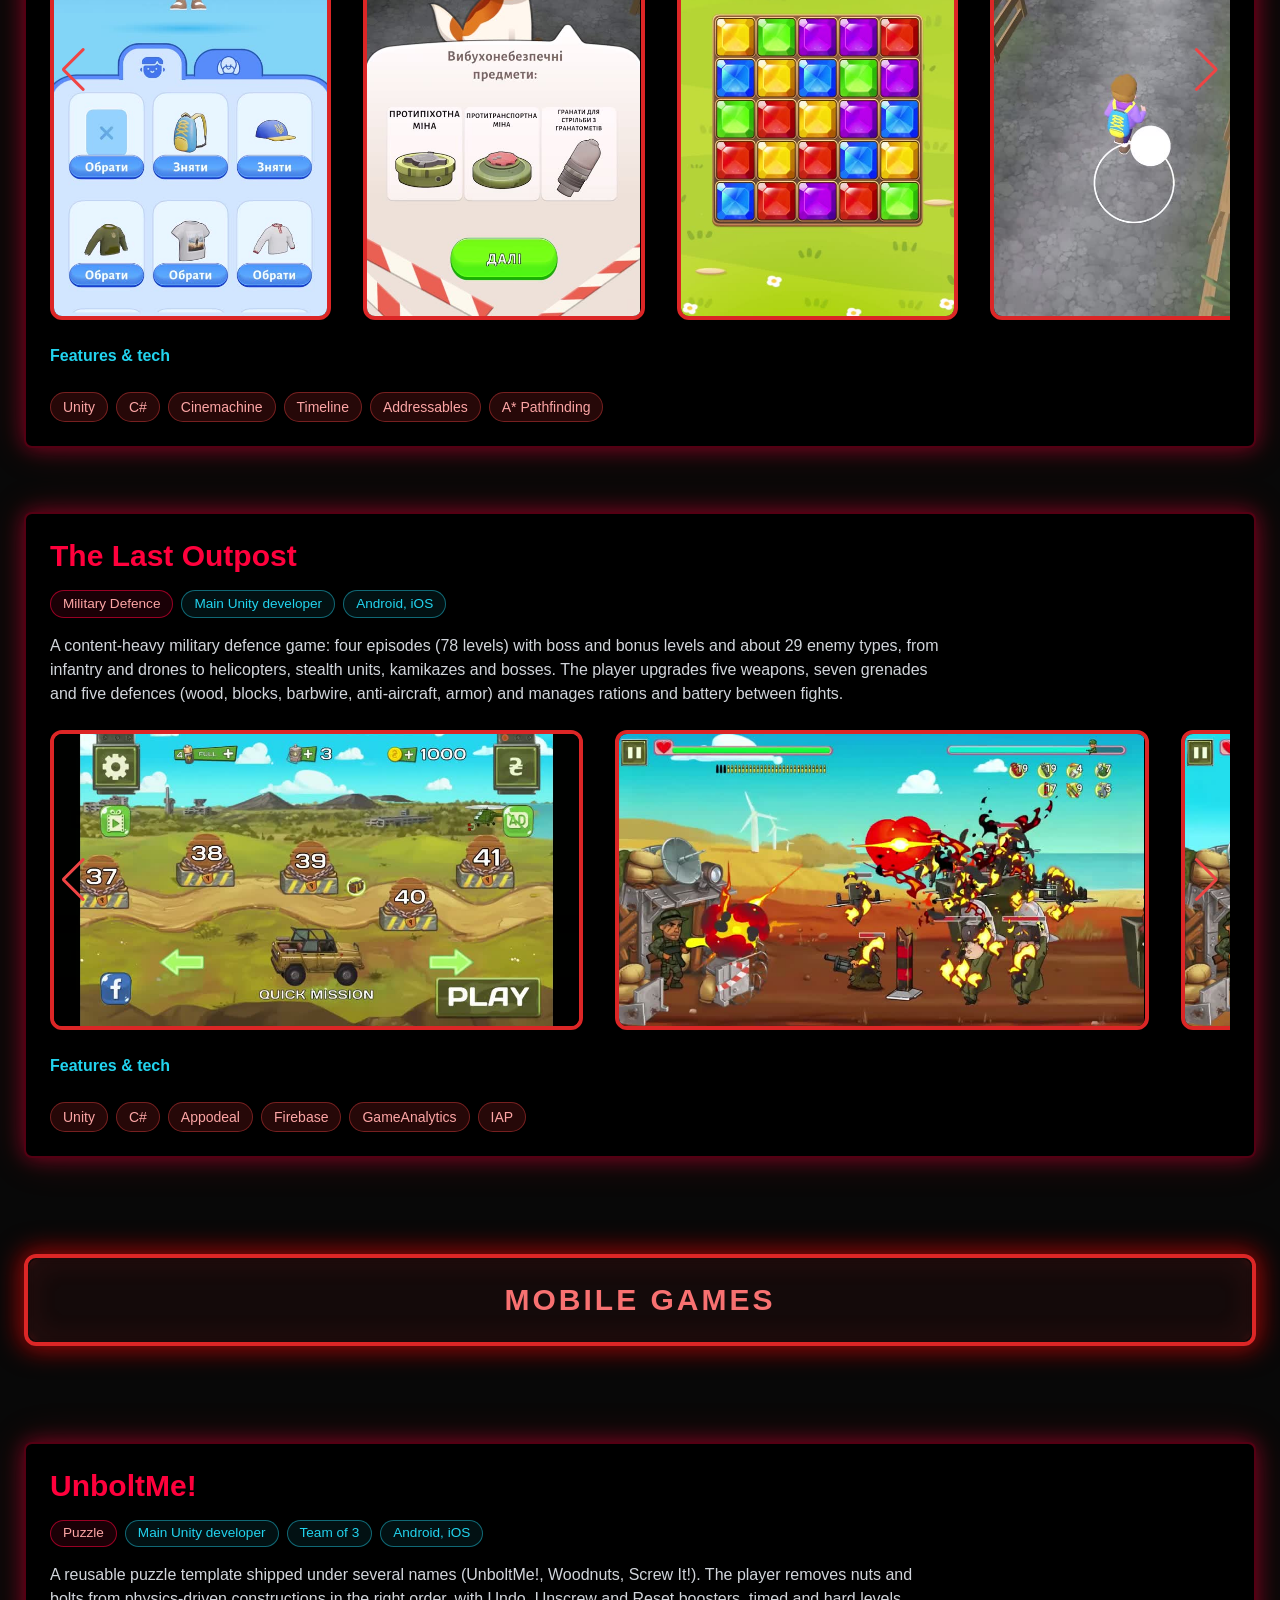
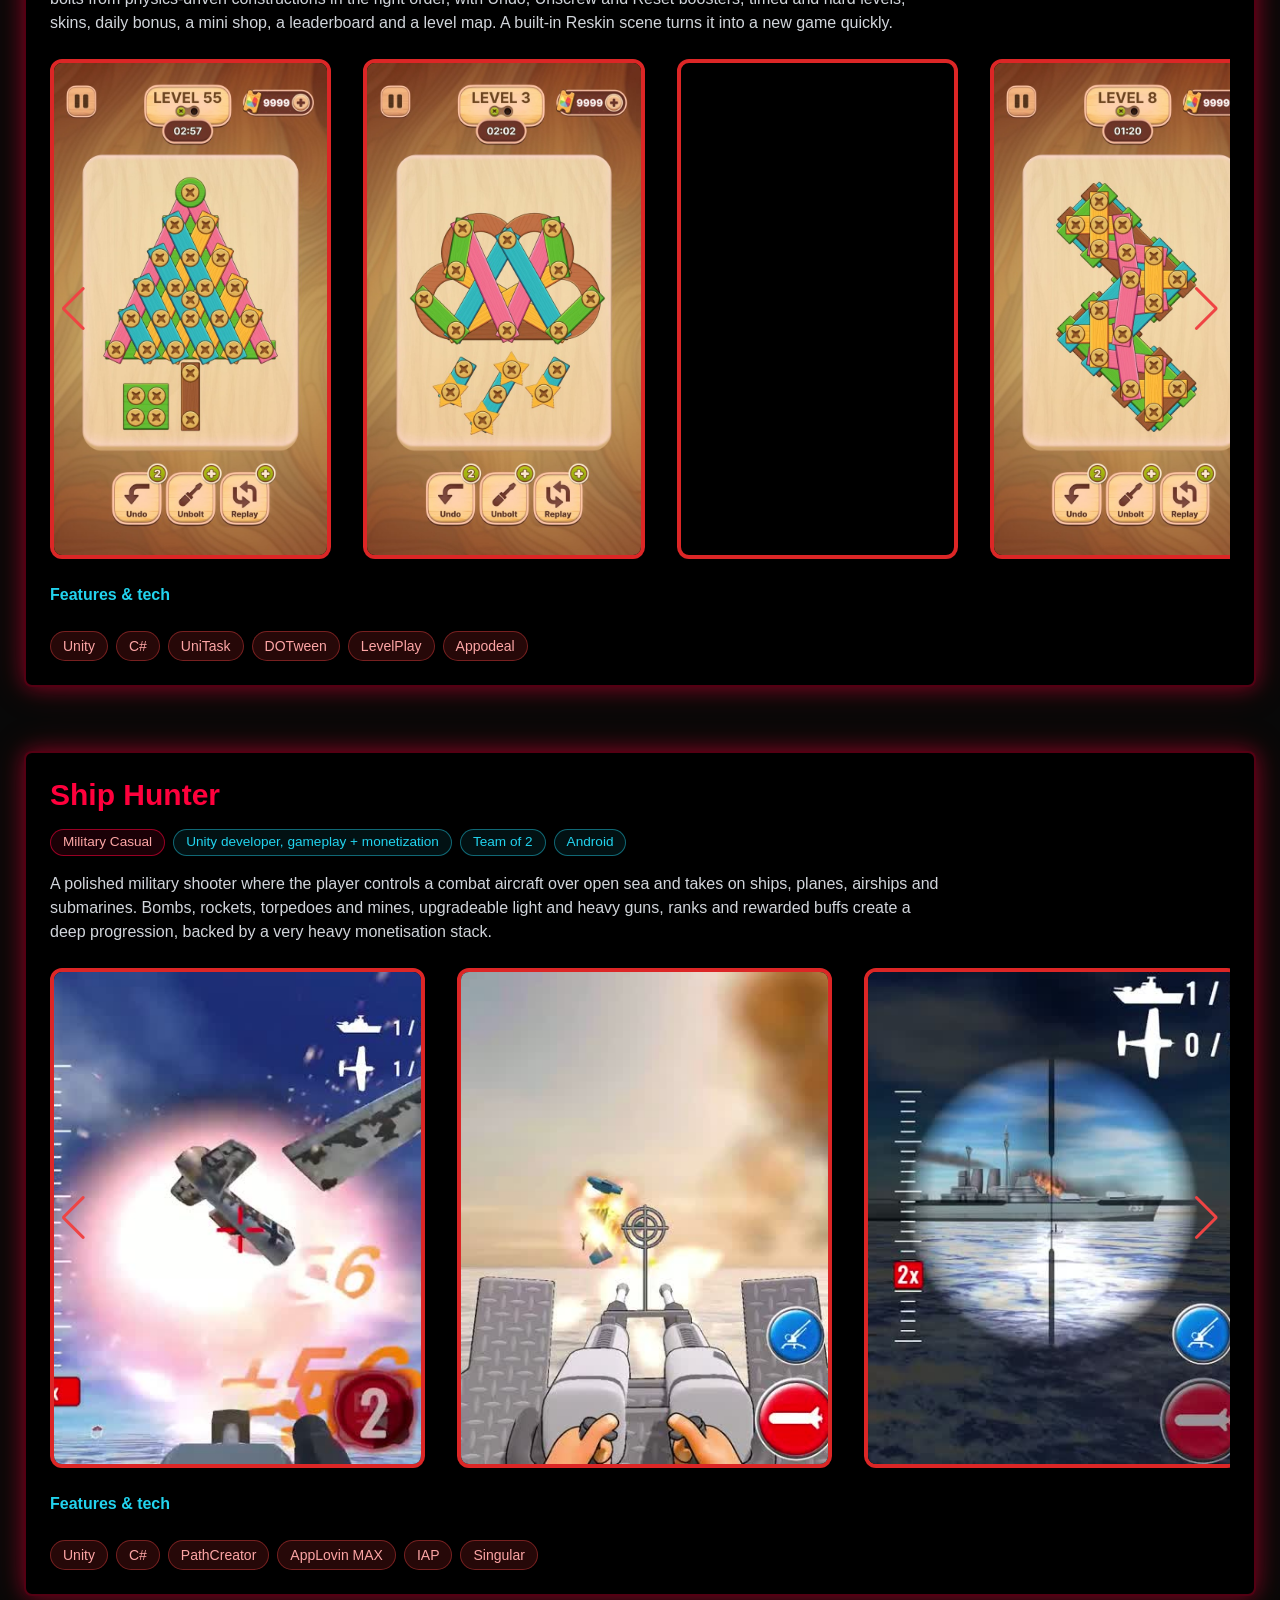
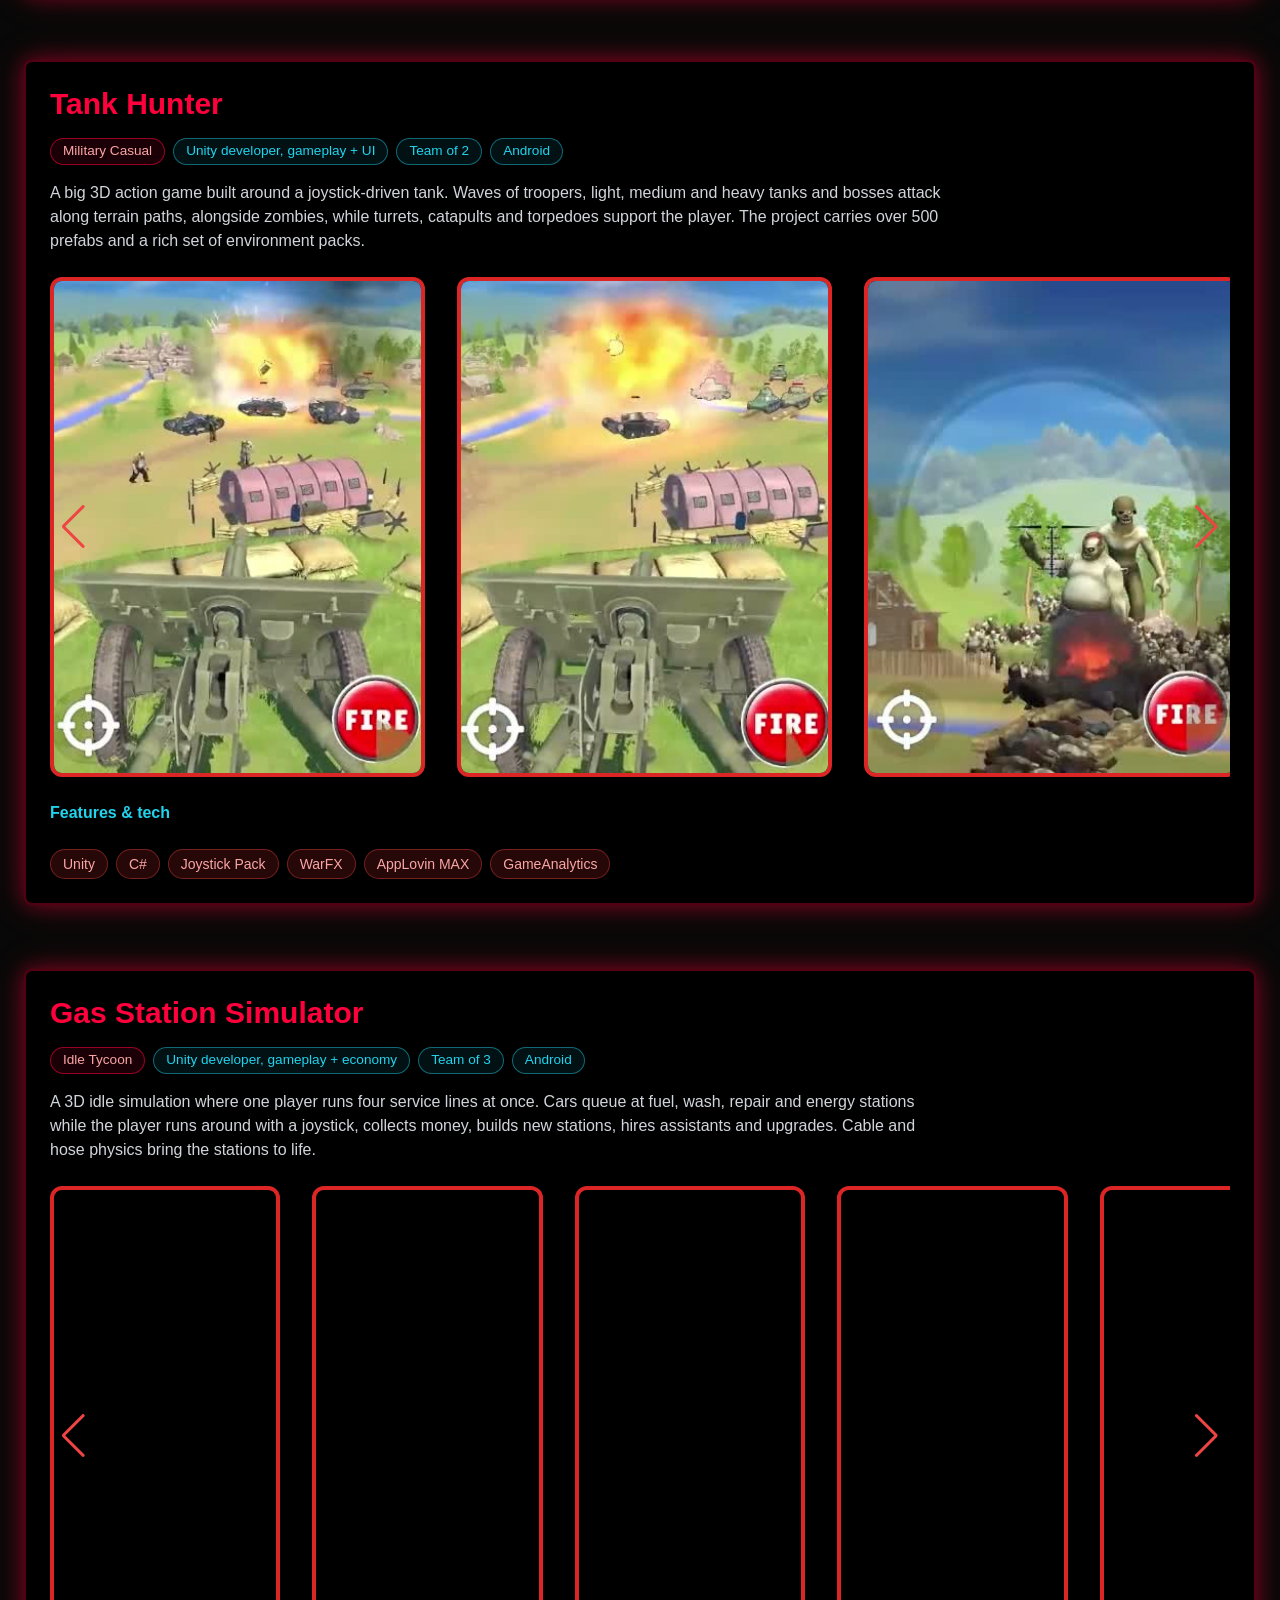
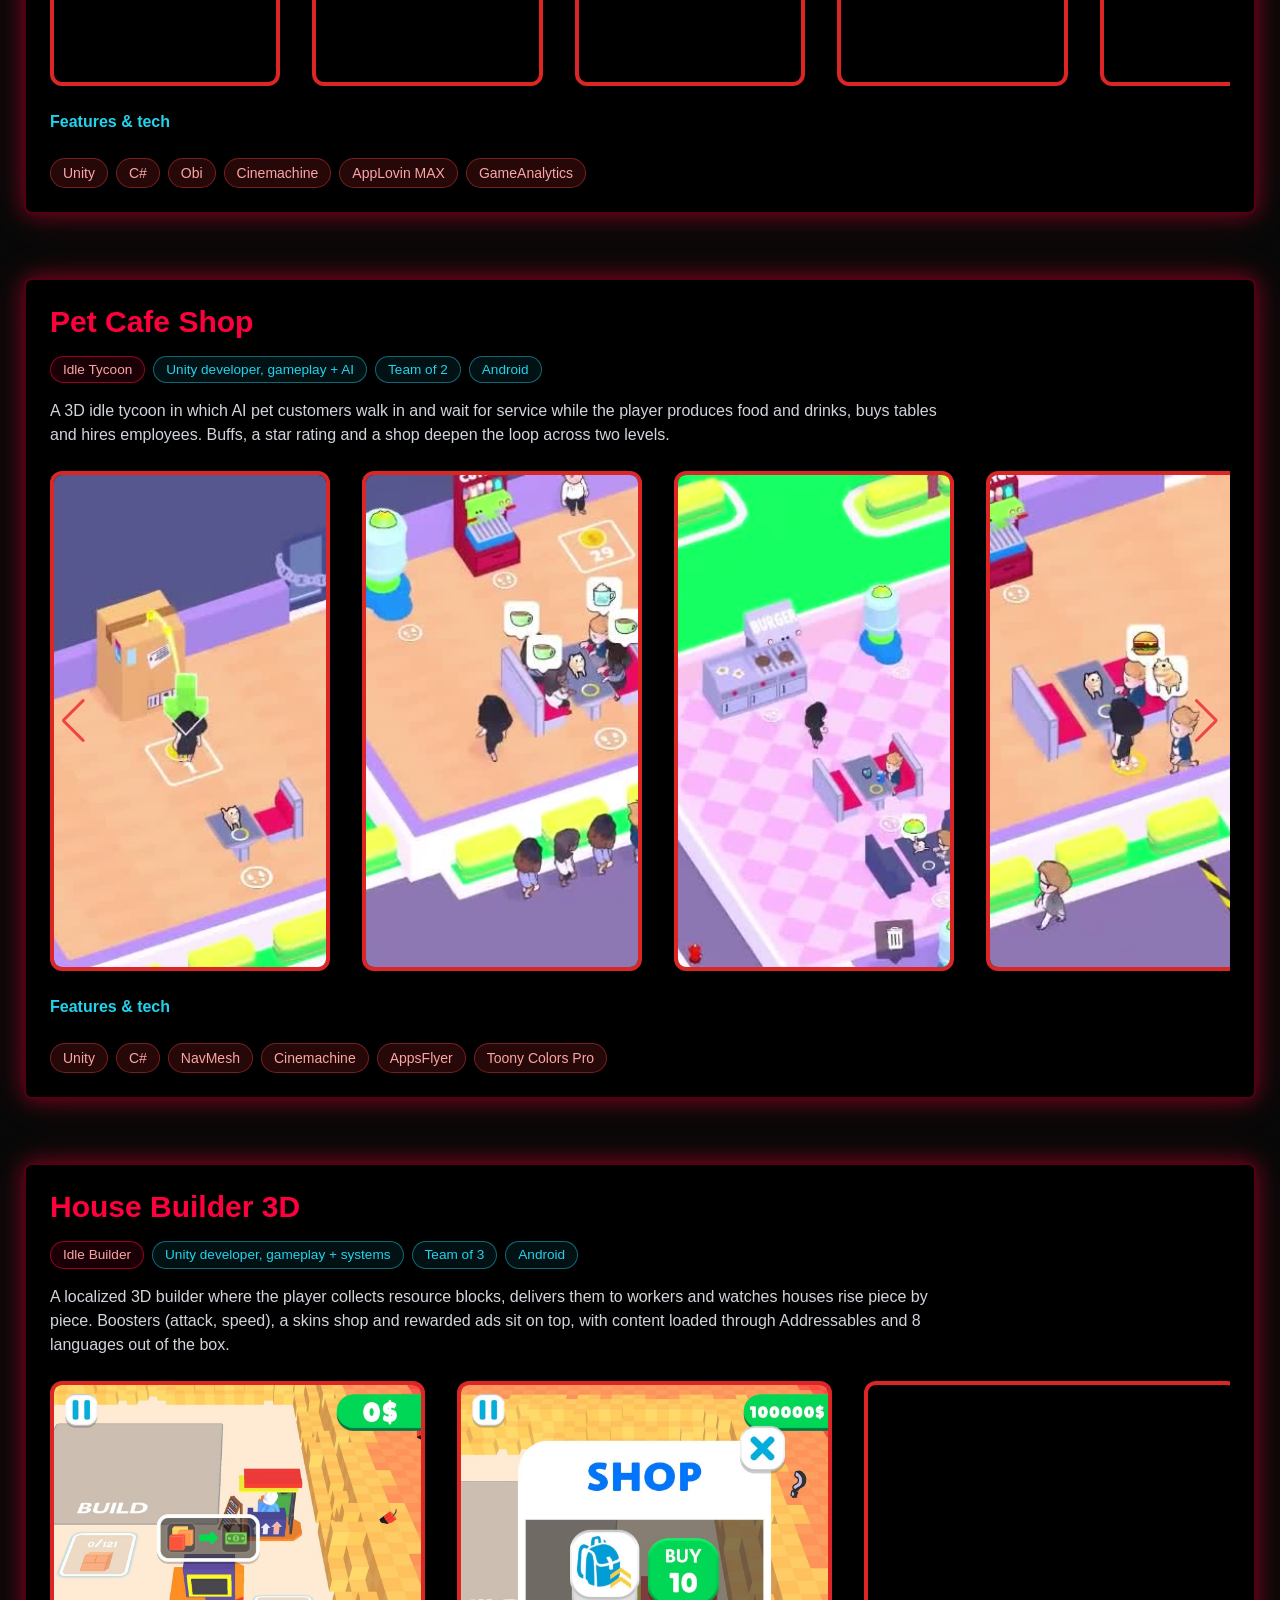
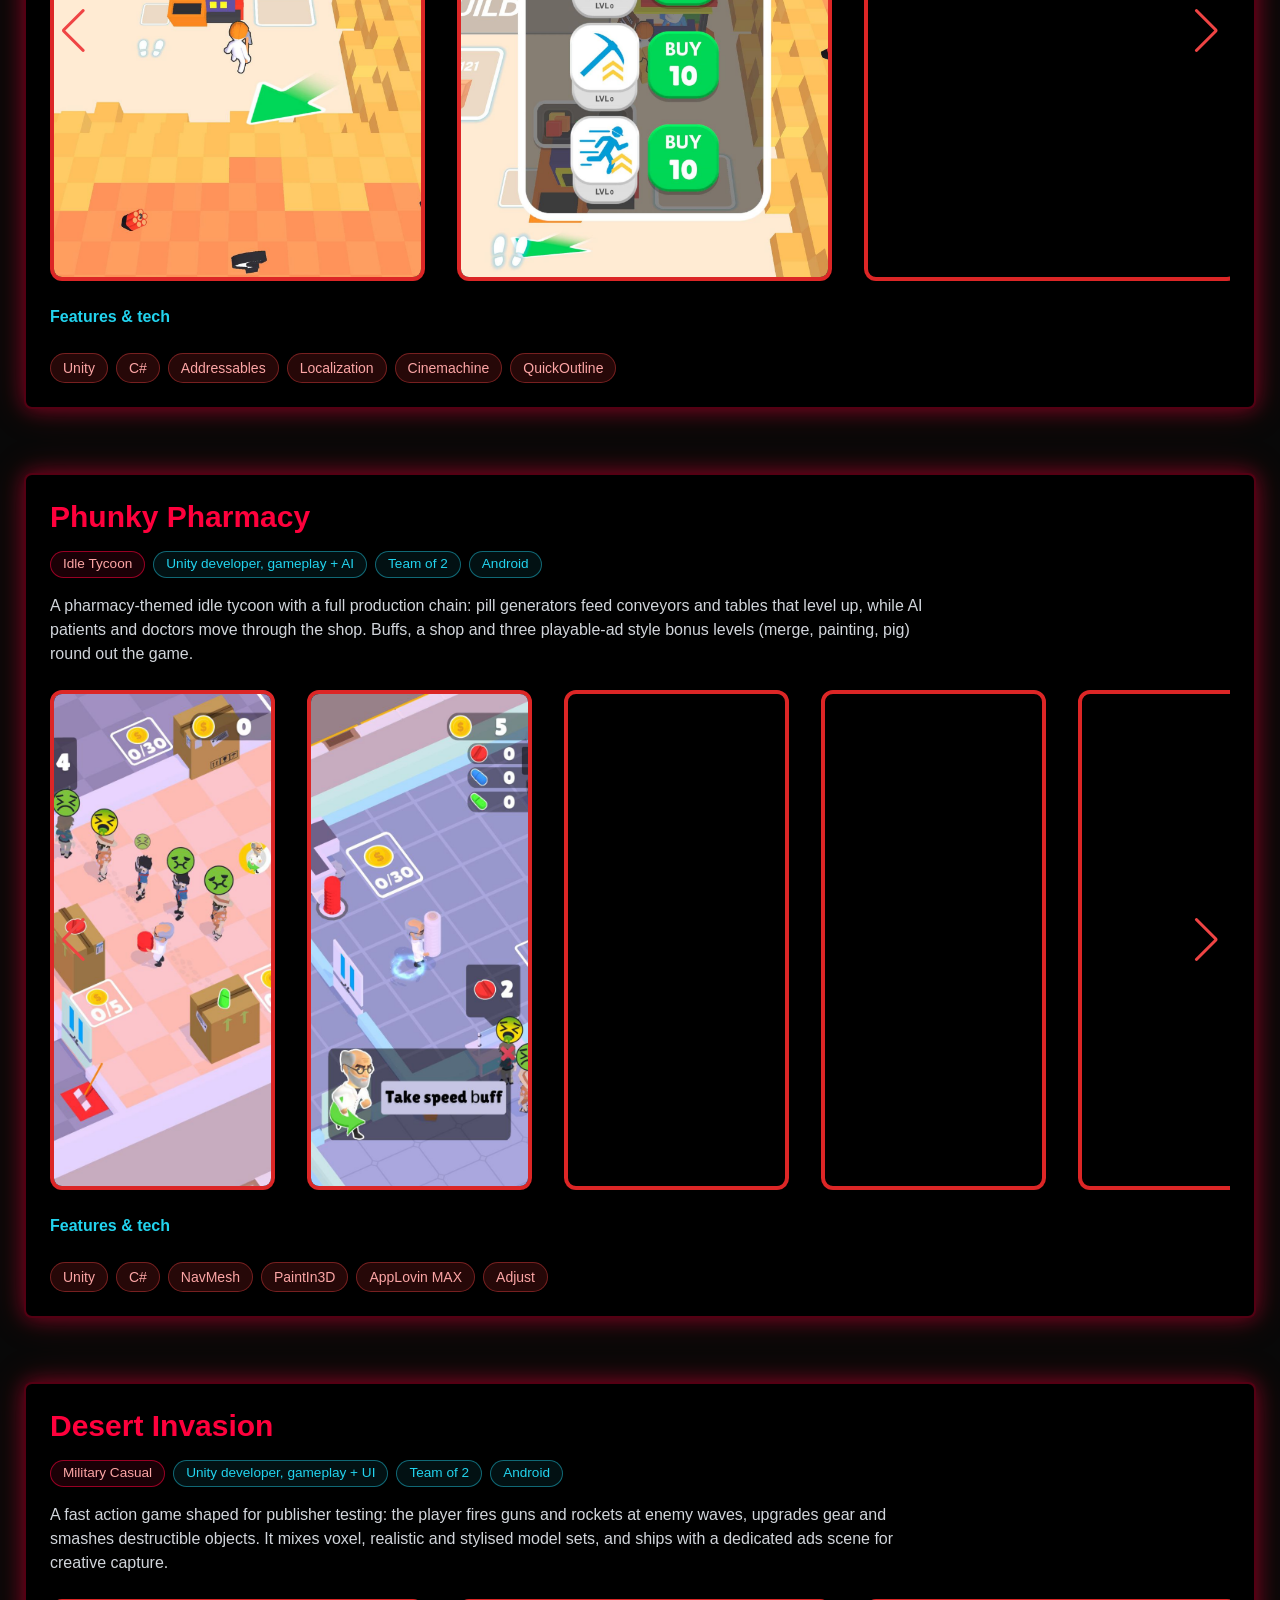
==== commit f2f91010: "P-69 Add the Math Solitaire project section and link it from the CV Co-Authored-By: Claude Sonnet 5." ====
--- a/index.html
+++ b/index.html
@@ -40,14 +40,14 @@
   <!-- ============================================================== -->
   <!-- CUSTOM STYLES                                                  -->
   <!-- ============================================================== -->
-  <link rel="stylesheet" href="main.css?v=20261005g">
-  <link rel="stylesheet" href="animations.css?v=20261005g">
-  <link rel="stylesheet" href="modal.css?v=20261005g">
+  <link rel="stylesheet" href="main.css?v=20261005h">
+  <link rel="stylesheet" href="animations.css?v=20261005h">
+  <link rel="stylesheet" href="modal.css?v=20261005h">
 
   <!-- Tailwind, precompiled from tailwind.input.css. Keep it the last stylesheet: its utilities must beat
        equal-specificity Swiper/custom rules (.swiper-slide display, arrow color) and its `pulse` keyframes
        must override the ones in animations.css, exactly as the former Play CDN's end-of-head <style> did. -->
-  <link rel="stylesheet" href="tailwind.css?v=20261005g">
+  <link rel="stylesheet" href="tailwind.css?v=20261005h">
 </head>
 
 <body class="bg-deep text-white">
@@ -1291,7 +1291,94 @@
     <!-- END PROJECT 1.5 -->
 
     <!-- -------------------------------------------- -->
-    <!-- PROJECT 1.6: KidsProject (WalkSafe) -->
+    <!-- PROJECT 1.6: Math Solitaire -->
+    <!-- -------------------------------------------- -->
+    <section id="math-solitaire" class="fade-in mb-16 border-glow rounded-lg p-6 bg-black">
+      <h2 class="text-3xl font-bold neon-red mb-4">Math Solitaire</h2>
+      <p class="project-meta"><span class="genre">Solitaire Puzzle</span><span>Lead Unity developer, features + tools + localization</span><span>Team of 4</span><span>Android, iOS, Playable ad</span></p>
+      <p class="text-gray-300 mb-6 max-w-4xl">
+        A 300-level solitaire puzzle rebuilt from a word-game template into a math game. The player moves number and expression cards between stacks to clear the board, with undo, a smart hint engine, an interactive tutorial and 10 languages. Levels are delivered as data and can be changed live, and the whole game was balanced with a custom simulator.
+      </p>
+
+      <!-- Gallery Swiper -->
+      <div class="swiper mySwiper">
+        <div class="swiper-wrapper">
+
+<!-- Slide: Video -->
+<div class="swiper-slide flex justify-center">
+  <div class="gallery-tile border-[4px] border-red-600 rounded-xl shadow-xl overflow-hidden cursor-pointer" style="--ar: 0.5625" role="button" tabindex="0" aria-label="Play Math Solitaire gameplay clip 1 full size"
+       onclick="openModal('Videos/MathSolitaire/MathSolitaire1.mp4', 'video')">
+    <video class="w-full h-full object-cover pointer-events-none" poster="Videos/MathSolitaire/MathSolitaire1.jpg" muted loop playsinline preload="none" aria-hidden="true">
+      <source src="Videos/MathSolitaire/MathSolitaire1.mp4" type="video/mp4" />
+    </video>
+  </div>
+</div>
+
+<!-- Slide: Video -->
+<div class="swiper-slide flex justify-center">
+  <div class="gallery-tile border-[4px] border-red-600 rounded-xl shadow-xl overflow-hidden cursor-pointer" style="--ar: 0.5625" role="button" tabindex="0" aria-label="Play Math Solitaire gameplay clip 2 full size"
+       onclick="openModal('Videos/MathSolitaire/MathSolitaire2.mp4', 'video')">
+    <video class="w-full h-full object-cover pointer-events-none" poster="Videos/MathSolitaire/MathSolitaire2.jpg" muted loop playsinline preload="none" aria-hidden="true">
+      <source src="Videos/MathSolitaire/MathSolitaire2.mp4" type="video/mp4" />
+    </video>
+  </div>
+</div>
+
+<!-- Slide: Video -->
+<div class="swiper-slide flex justify-center">
+  <div class="gallery-tile border-[4px] border-red-600 rounded-xl shadow-xl overflow-hidden cursor-pointer" style="--ar: 0.5625" role="button" tabindex="0" aria-label="Play Math Solitaire gameplay clip 3 full size"
+       onclick="openModal('Videos/MathSolitaire/MathSolitaire3.mp4', 'video')">
+    <video class="w-full h-full object-cover pointer-events-none" poster="Videos/MathSolitaire/MathSolitaire3.jpg" muted loop playsinline preload="none" aria-hidden="true">
+      <source src="Videos/MathSolitaire/MathSolitaire3.mp4" type="video/mp4" />
+    </video>
+  </div>
+</div>
+
+<!-- Slide: Video -->
+<div class="swiper-slide flex justify-center">
+  <div class="gallery-tile border-[4px] border-red-600 rounded-xl shadow-xl overflow-hidden cursor-pointer" style="--ar: 0.5625" role="button" tabindex="0" aria-label="Play Math Solitaire gameplay clip 4 full size"
+       onclick="openModal('Videos/MathSolitaire/MathSolitaire4.mp4', 'video')">
+    <video class="w-full h-full object-cover pointer-events-none" poster="Videos/MathSolitaire/MathSolitaire4.jpg" muted loop playsinline preload="none" aria-hidden="true">
+      <source src="Videos/MathSolitaire/MathSolitaire4.mp4" type="video/mp4" />
+    </video>
+  </div>
+</div>
+
+<!-- Slide: Video -->
+<div class="swiper-slide flex justify-center">
+  <div class="gallery-tile border-[4px] border-red-600 rounded-xl shadow-xl overflow-hidden cursor-pointer" style="--ar: 0.5625" role="button" tabindex="0" aria-label="Play Math Solitaire gameplay clip 5 full size"
+       onclick="openModal('Videos/MathSolitaire/MathSolitaire5.mp4', 'video')">
+    <video class="w-full h-full object-cover pointer-events-none" poster="Videos/MathSolitaire/MathSolitaire5.jpg" muted loop playsinline preload="none" aria-hidden="true">
+      <source src="Videos/MathSolitaire/MathSolitaire5.mp4" type="video/mp4" />
+    </video>
+  </div>
+</div>
+
+        </div>
+        <!-- Navigation Buttons -->
+        <div class="swiper-button-next text-red-500"></div>
+        <div class="swiper-button-prev text-red-500"></div>
+      </div>
+
+      <details class="project-details">
+        <summary>Features &amp; tech</summary>
+        <ul><li><strong>Stack:</strong> Unity 6 (URP), Zenject, UniTask, R3 reactive collections, Odin Inspector, I2 Localization, Firebase Remote Config, IAP, GameAnalytics, Adjust, AppsFlyer, AppMetrica</li><li><strong>Mechanics:</strong> command-pattern card moves with undo, hint engine (obvious moves first, Restore Deck hint), tutorial, level progression and win flow</li><li><strong>Content:</strong> 300 levels delivered as data with live overrides through Remote Config, 10 languages</li><li><strong>Milestones:</strong> difficulty tuned across all 300 levels with a Python simulator and reports, hints and tutorial made consistent, a separate HTML5 playable ad (Phaser + TypeScript for AppLovin and Google Ads), an Editor exporter for remote levels</li></ul>
+      </details>
+
+      <!-- Project Technologies -->
+      <div class="mt-6 flex flex-wrap gap-2">
+        <span class="px-3 py-1 bg-red-900/30 border border-red-500/40 rounded-full text-sm text-red-300">Unity</span>
+        <span class="px-3 py-1 bg-red-900/30 border border-red-500/40 rounded-full text-sm text-red-300">C#</span>
+        <span class="px-3 py-1 bg-red-900/30 border border-red-500/40 rounded-full text-sm text-red-300">URP</span>
+        <span class="px-3 py-1 bg-red-900/30 border border-red-500/40 rounded-full text-sm text-red-300">Zenject</span>
+        <span class="px-3 py-1 bg-red-900/30 border border-red-500/40 rounded-full text-sm text-red-300">UniTask</span>
+        <span class="px-3 py-1 bg-red-900/30 border border-red-500/40 rounded-full text-sm text-red-300">Firebase Remote Config</span>
+      </div>
+    </section>
+    <!-- END PROJECT 1.6 -->
+
+    <!-- -------------------------------------------- -->
+    <!-- PROJECT 1.7: KidsProject (WalkSafe) -->
     <!-- -------------------------------------------- -->
     <section id="kidsproject-walksafe" class="fade-in mb-16 border-glow rounded-lg p-6 bg-black">
       <h2 class="text-3xl font-bold neon-red mb-4">KidsProject (WalkSafe)</h2>
@@ -1435,10 +1522,10 @@
         <span class="px-3 py-1 bg-red-900/30 border border-red-500/40 rounded-full text-sm text-red-300">A* Pathfinding</span>
       </div>
     </section>
-    <!-- END PROJECT 1.6 -->
-
-    <!-- -------------------------------------------- -->
-    <!-- PROJECT 1.7: The Last Outpost -->
+    <!-- END PROJECT 1.7 -->
+
+    <!-- -------------------------------------------- -->
+    <!-- PROJECT 1.8: The Last Outpost -->
     <!-- -------------------------------------------- -->
     <section id="the-last-outpost" class="fade-in mb-16 border-glow rounded-lg p-6 bg-black">
       <h2 class="text-3xl font-bold neon-red mb-4">The Last Outpost</h2>
@@ -1529,7 +1616,7 @@
         <span class="px-3 py-1 bg-red-900/30 border border-red-500/40 rounded-full text-sm text-red-300">IAP</span>
       </div>
     </section>
-    <!-- END PROJECT 1.7 -->
+    <!-- END PROJECT 1.8 -->
 
   <!-- CATEGORY: Mobile Games -->
   <div id="cat-mobile-games" data-category="Mobile Games" class="fade-in relative my-24 flex justify-center">
@@ -3597,9 +3684,9 @@
   <!-- SCRIPTS                                                        -->
   <!-- ============================================================== -->
   <!-- Custom JavaScript files -->
-  <script src="modal.js?v=20261005g"></script>
-  <script src="swiper-config.js?v=20261005g"></script>
-  <script src="particles-config.js?v=20261005g"></script>
-  <script src="main.js?v=20261005g"></script>
+  <script src="modal.js?v=20261005h"></script>
+  <script src="swiper-config.js?v=20261005h"></script>
+  <script src="particles-config.js?v=20261005h"></script>
+  <script src="main.js?v=20261005h"></script>
 </body>
 </html>
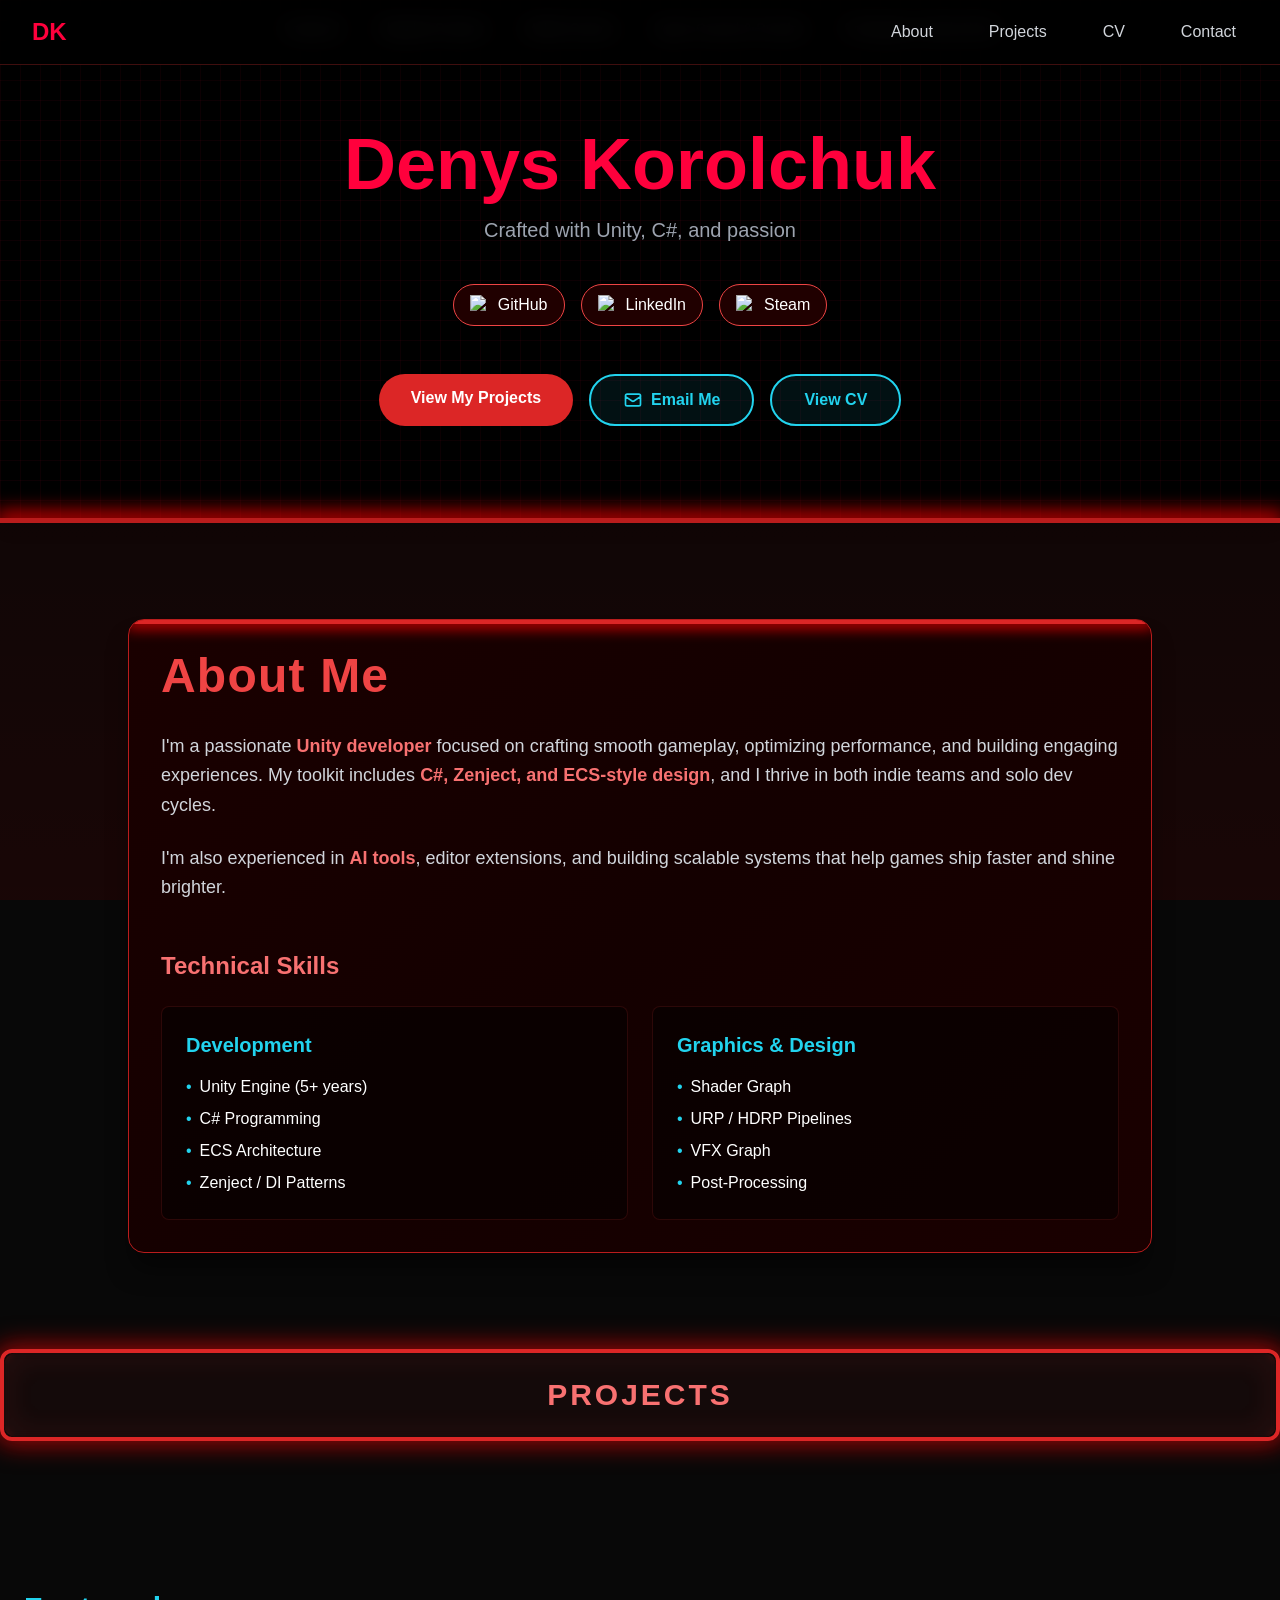
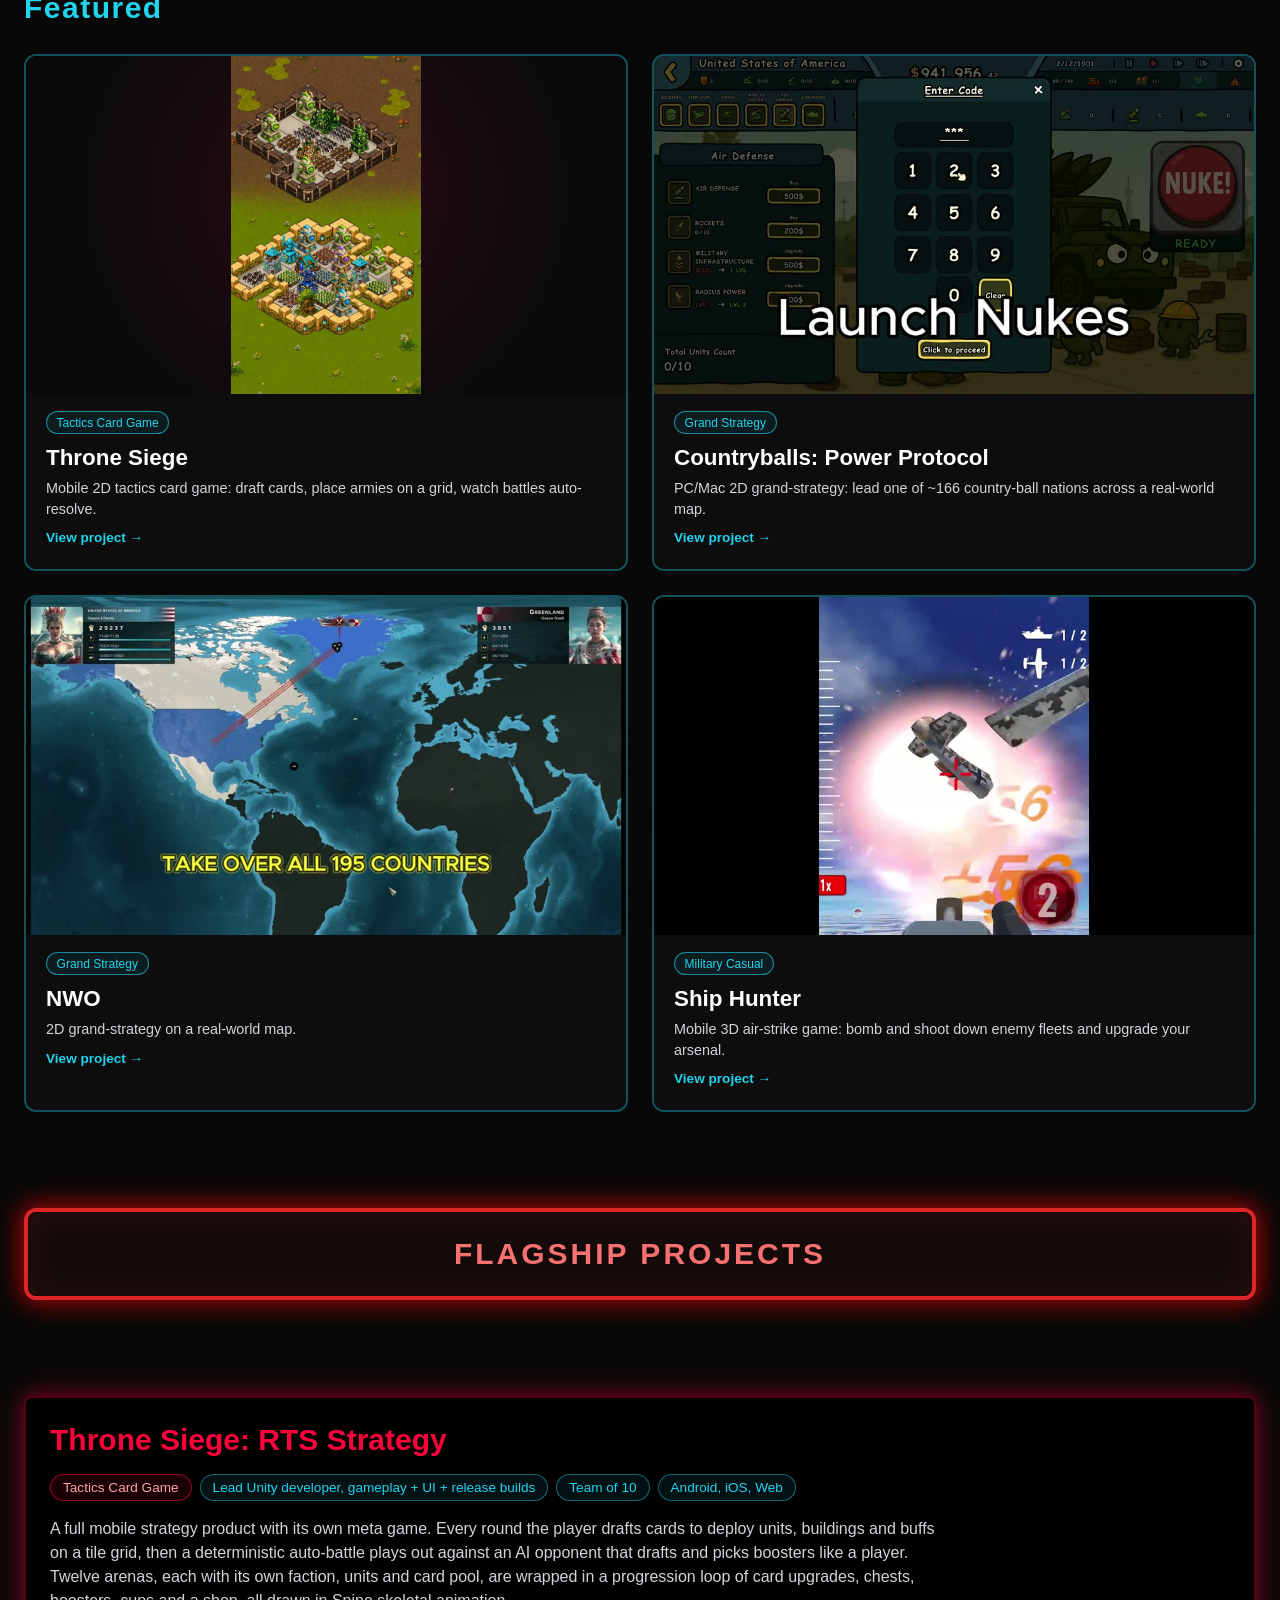
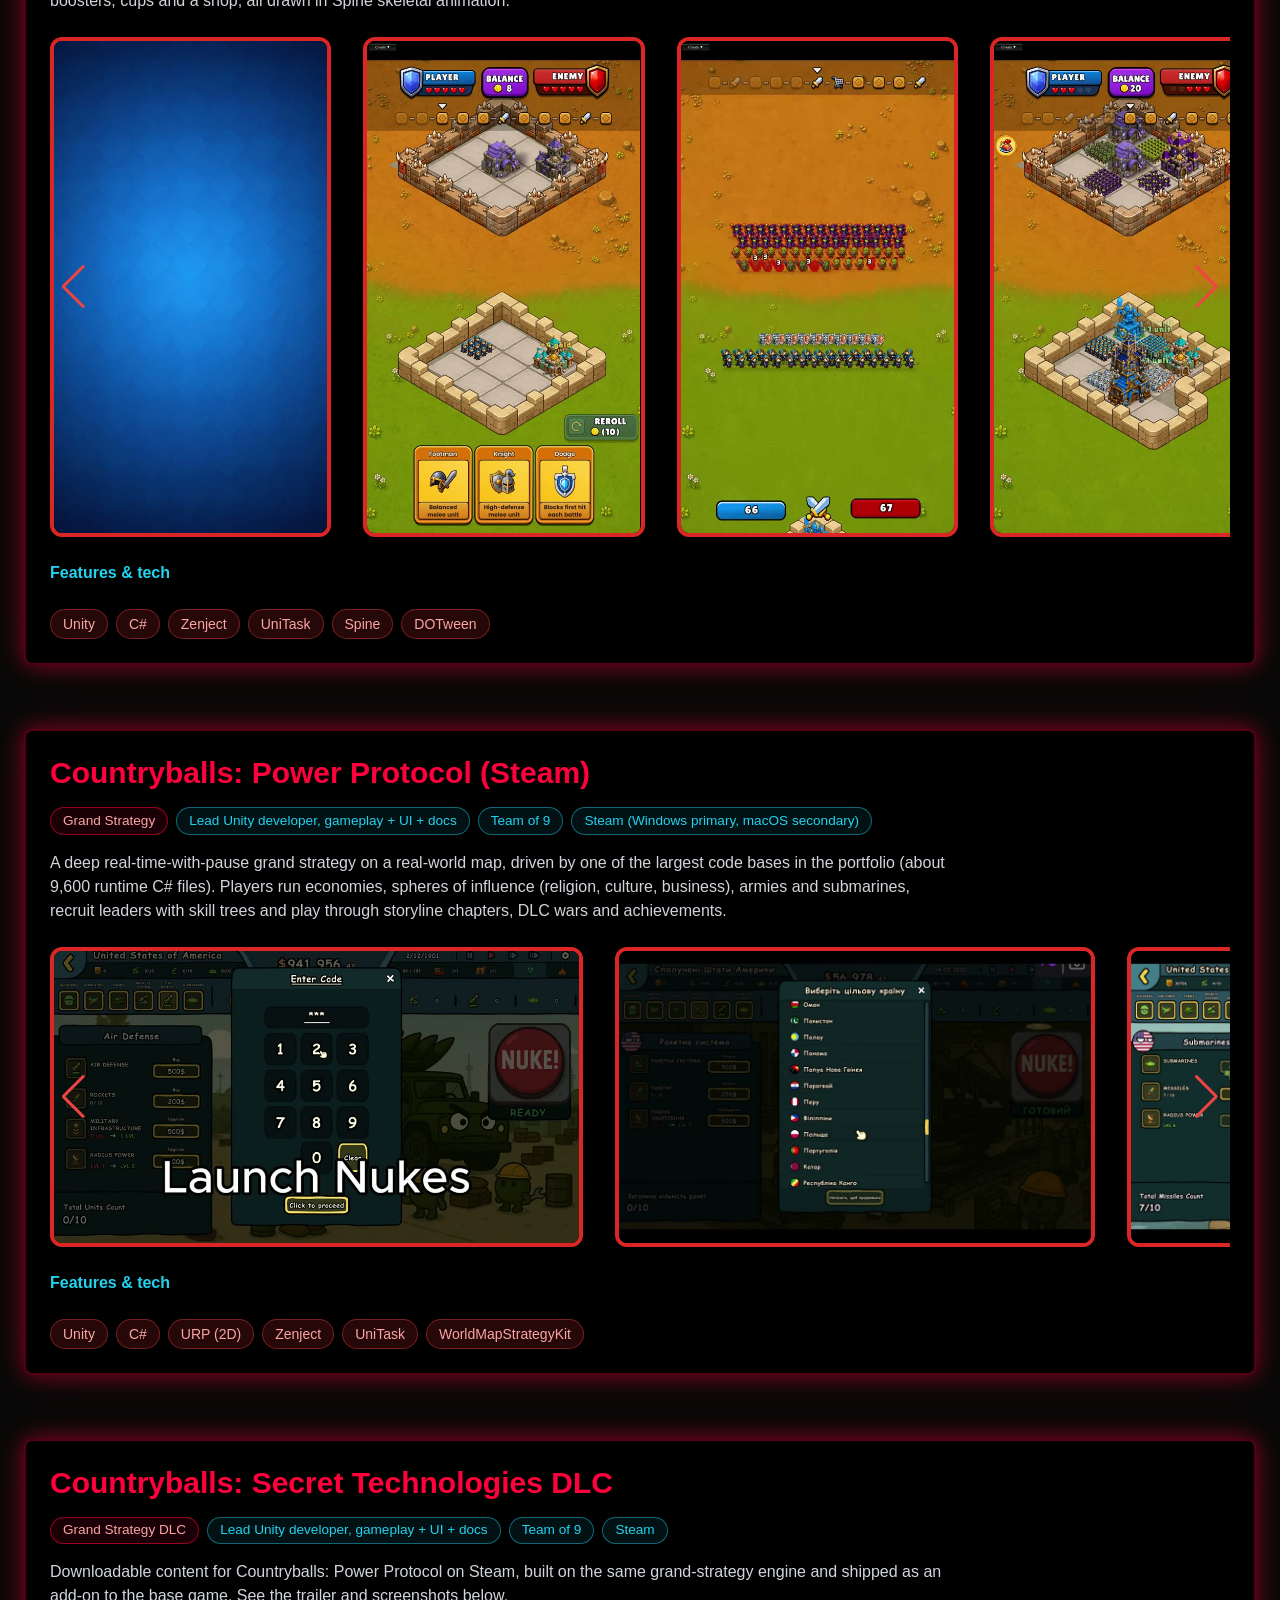
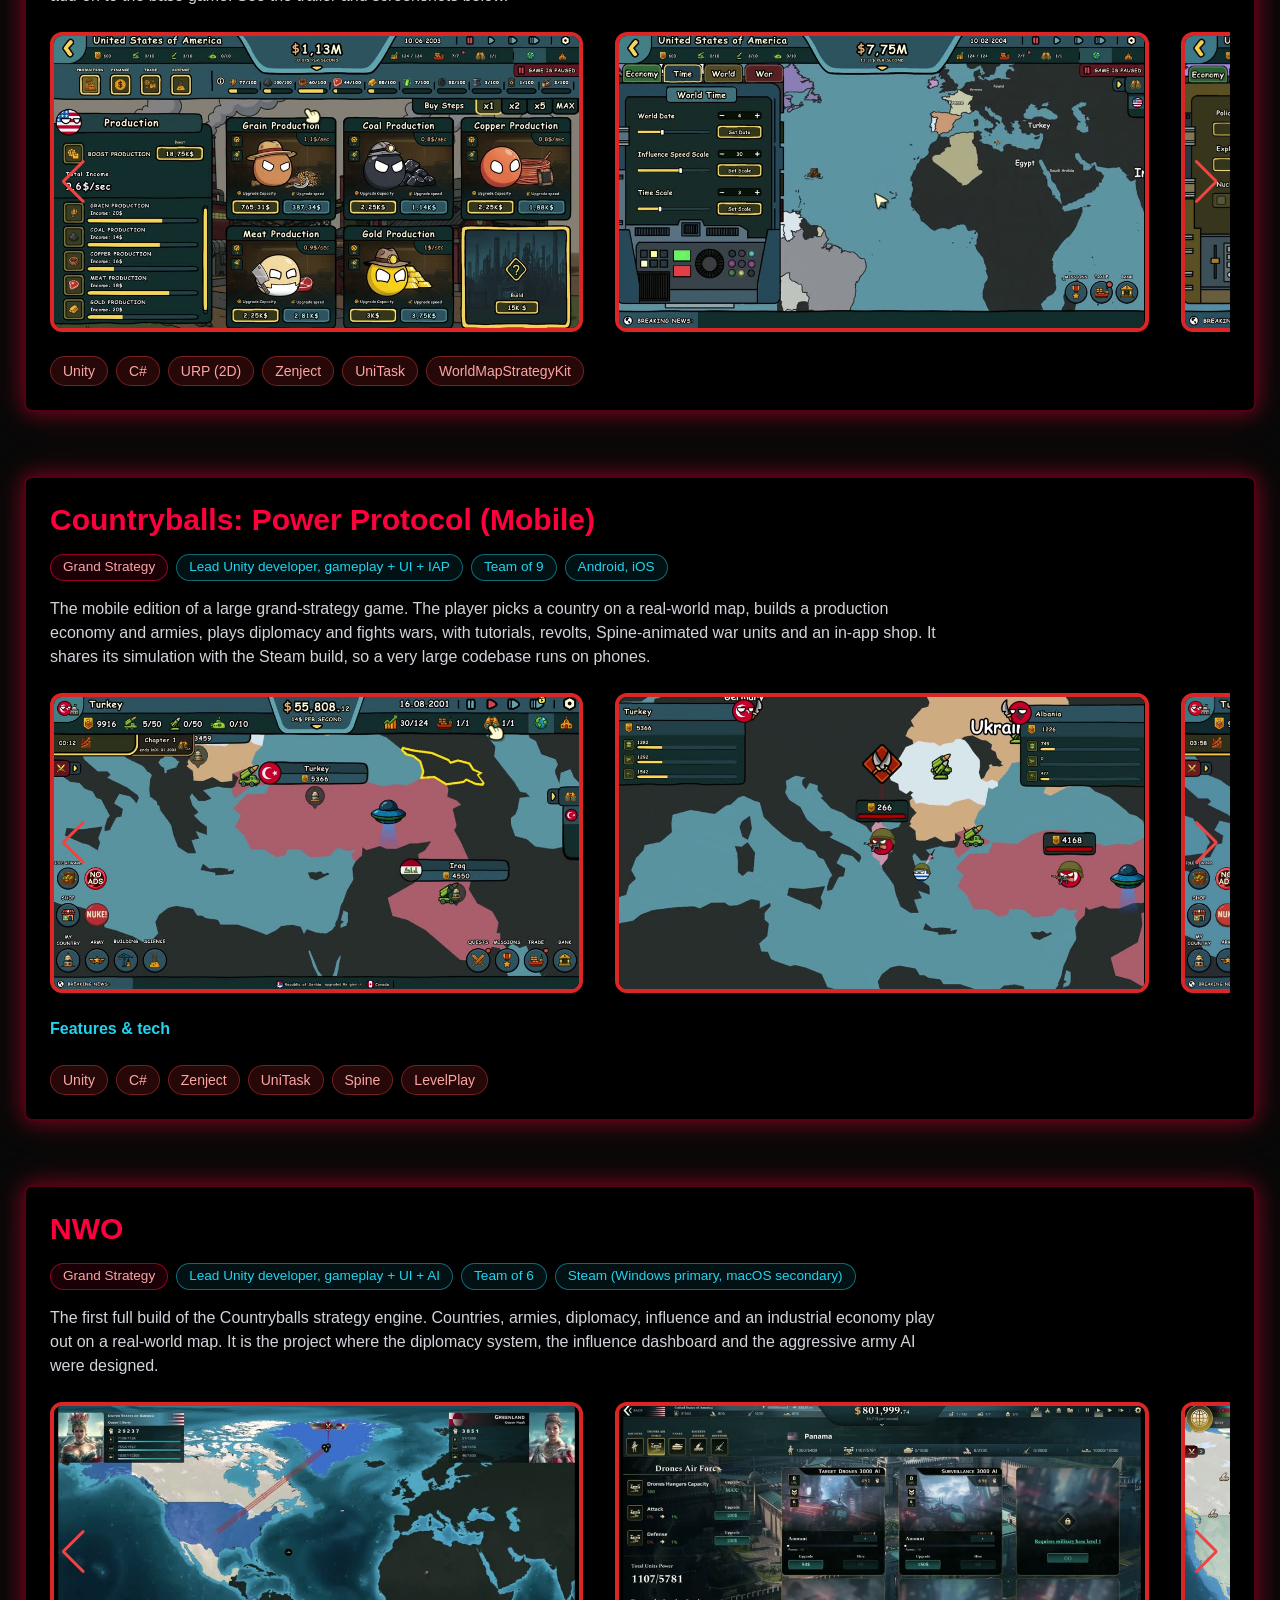
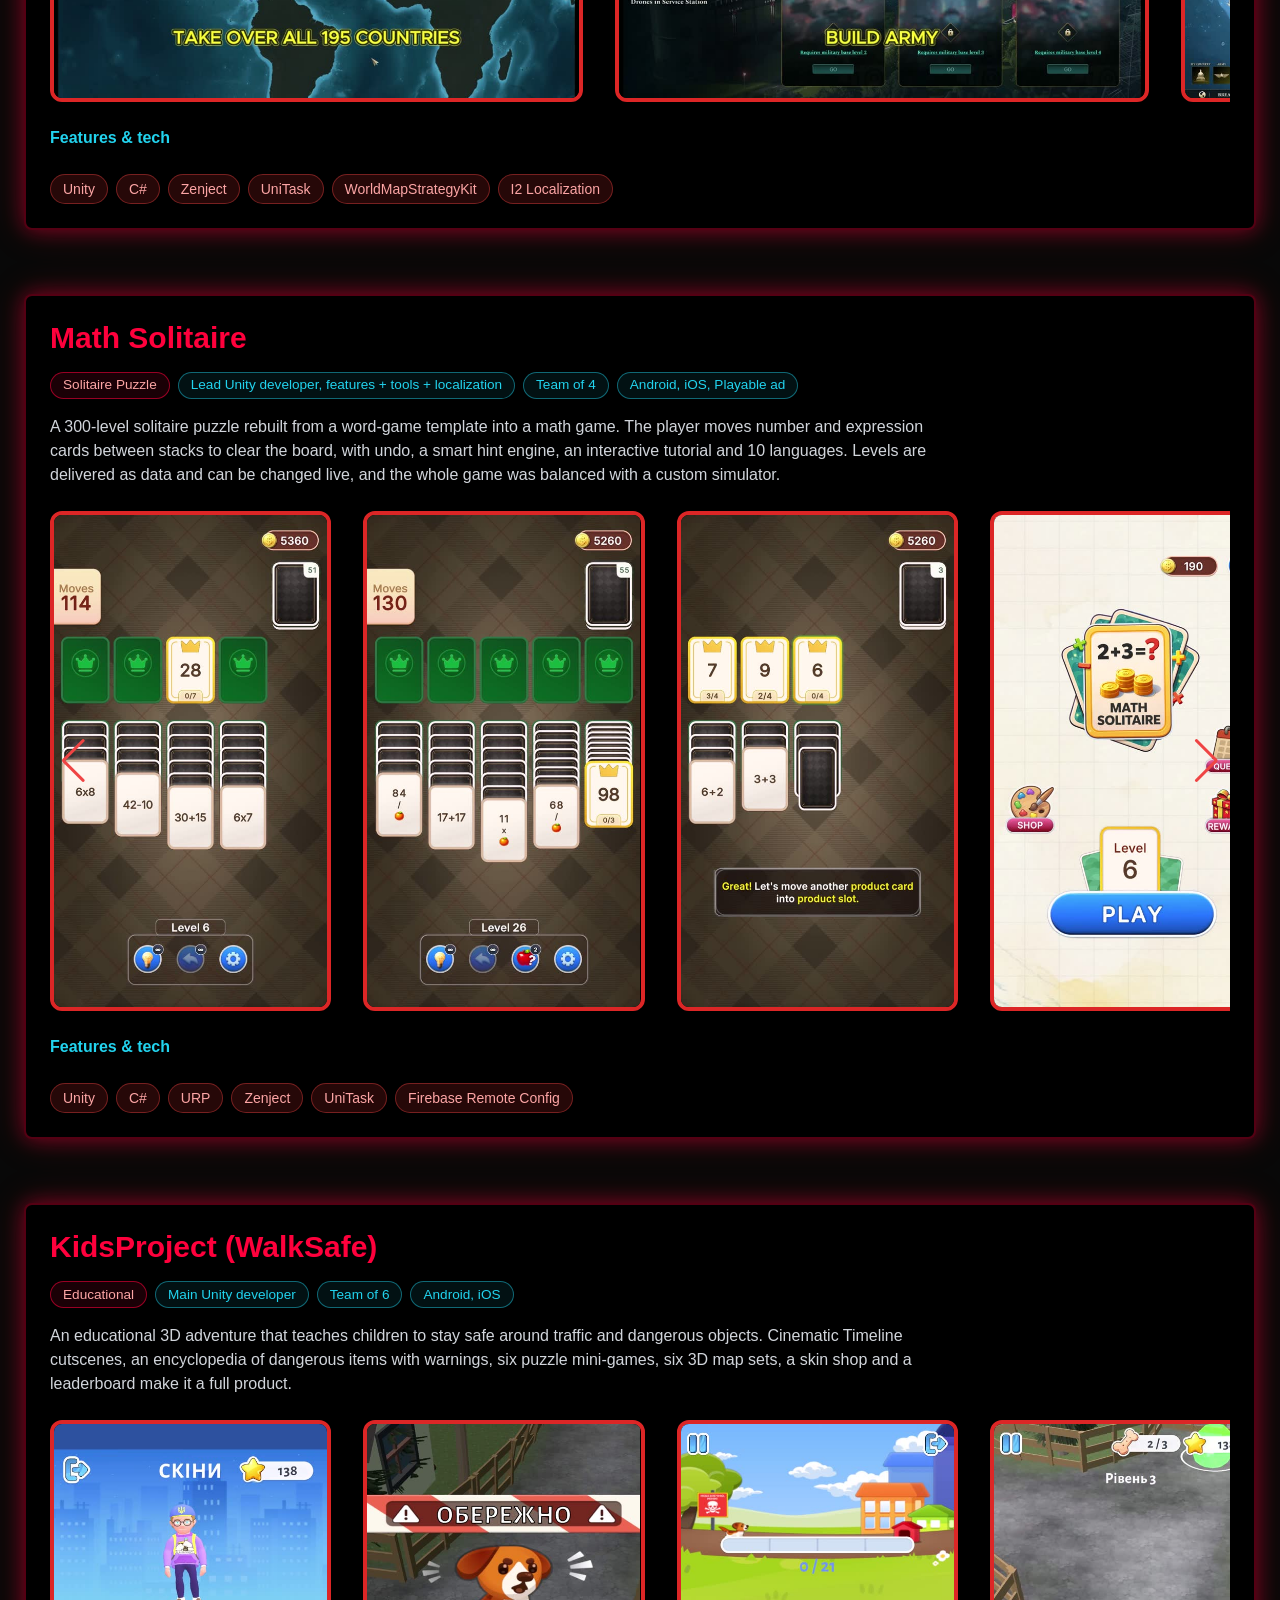
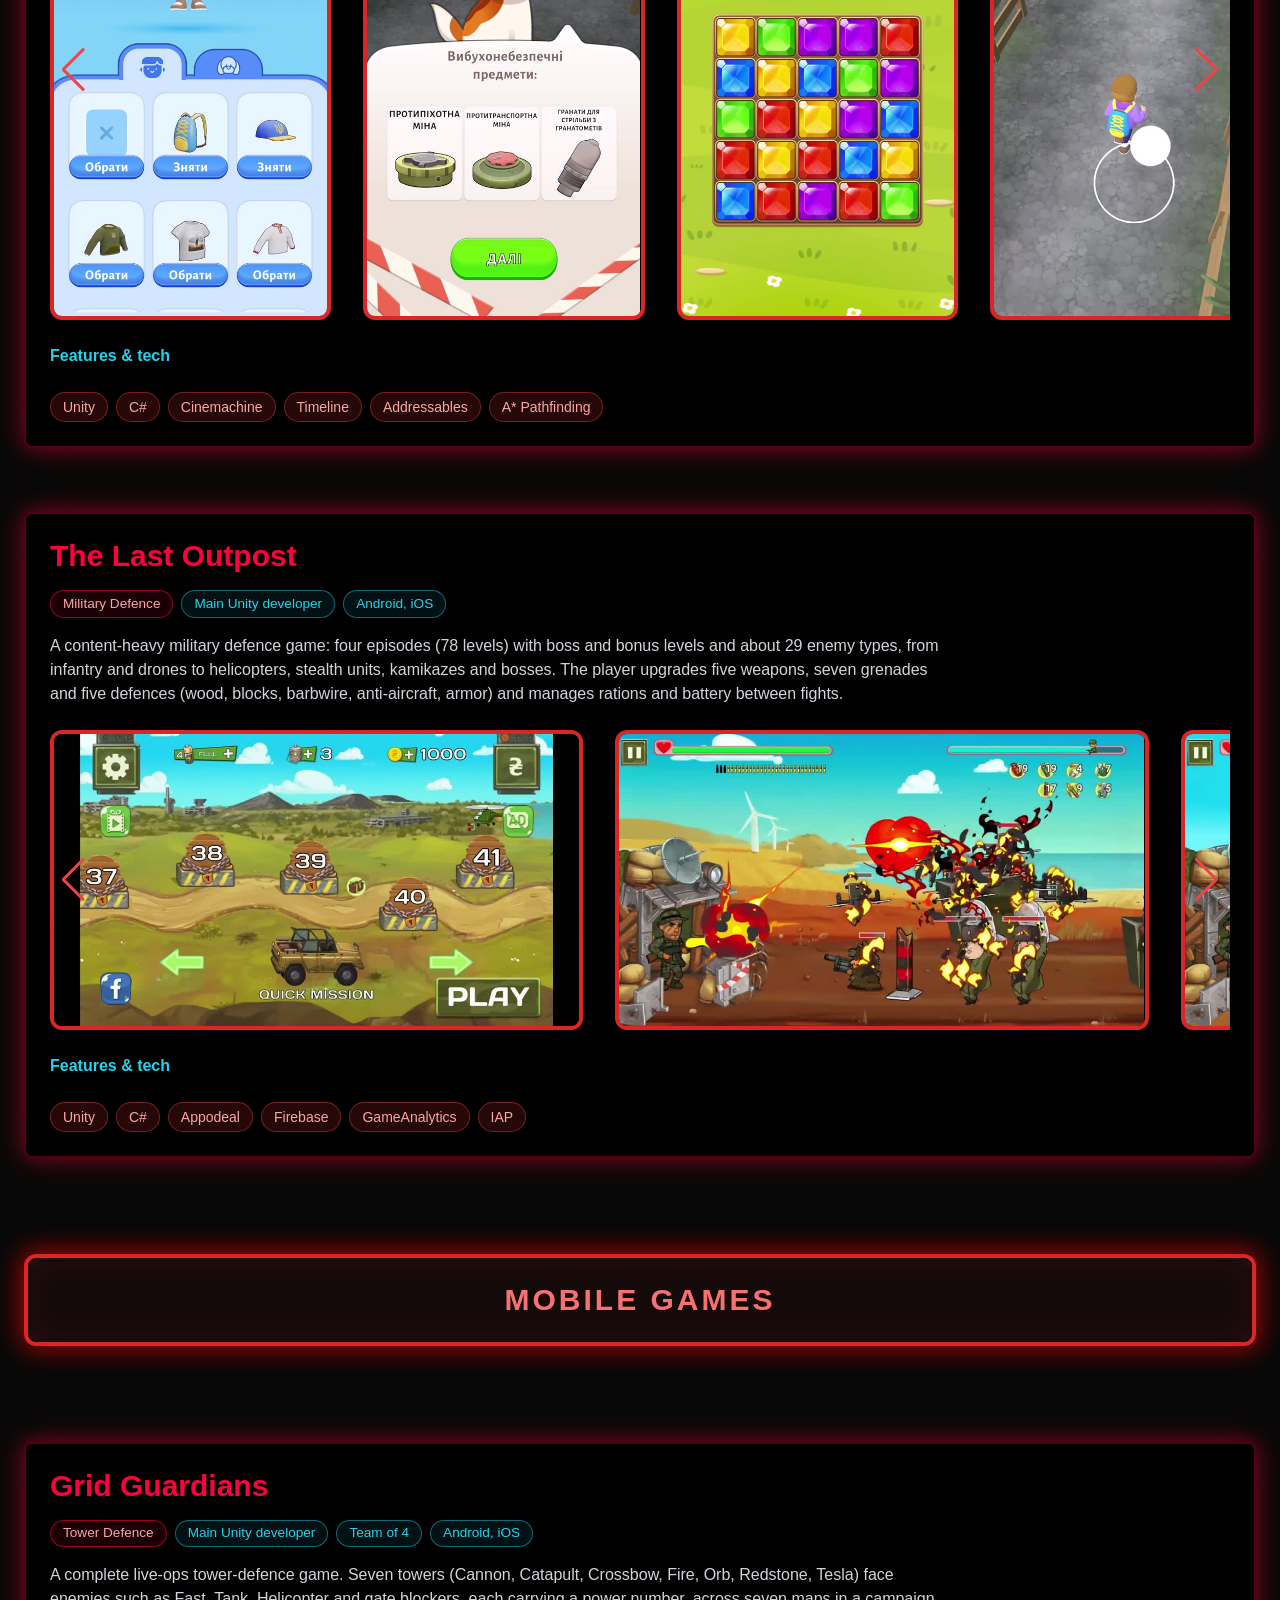
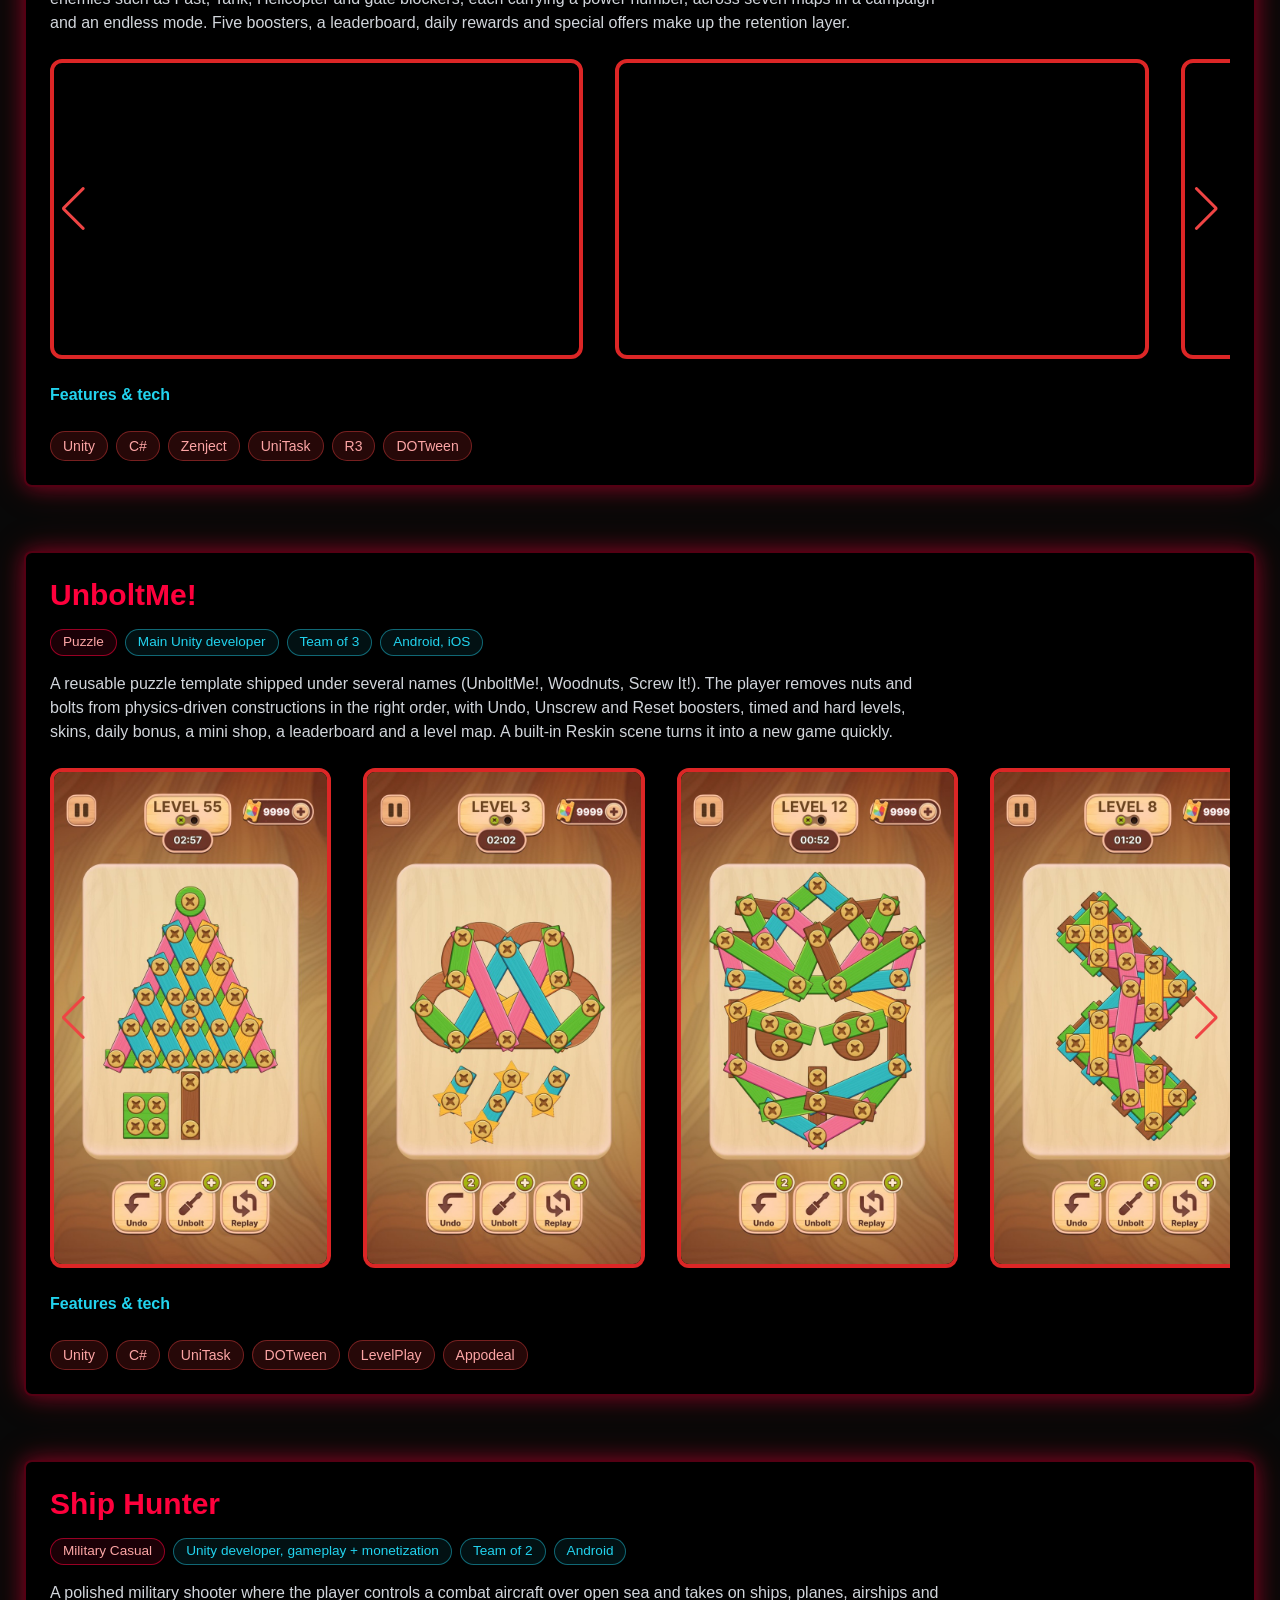
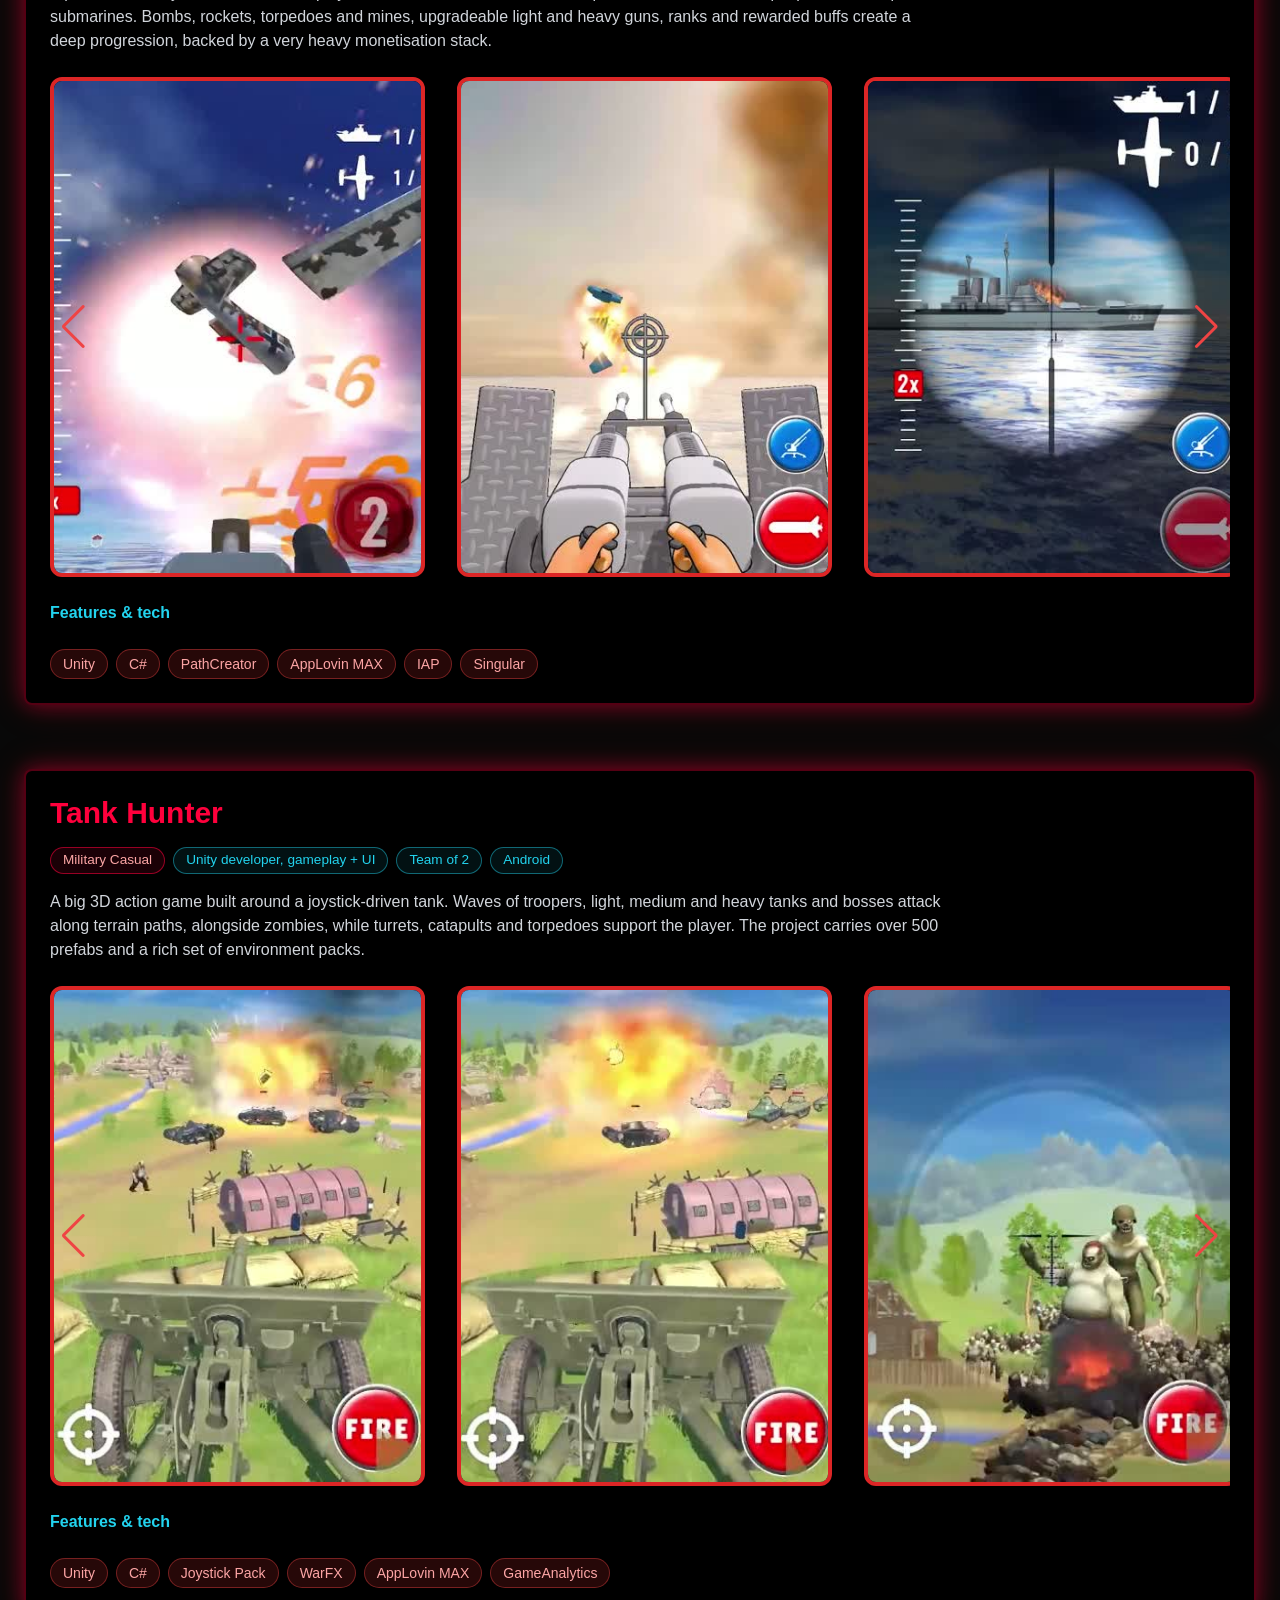
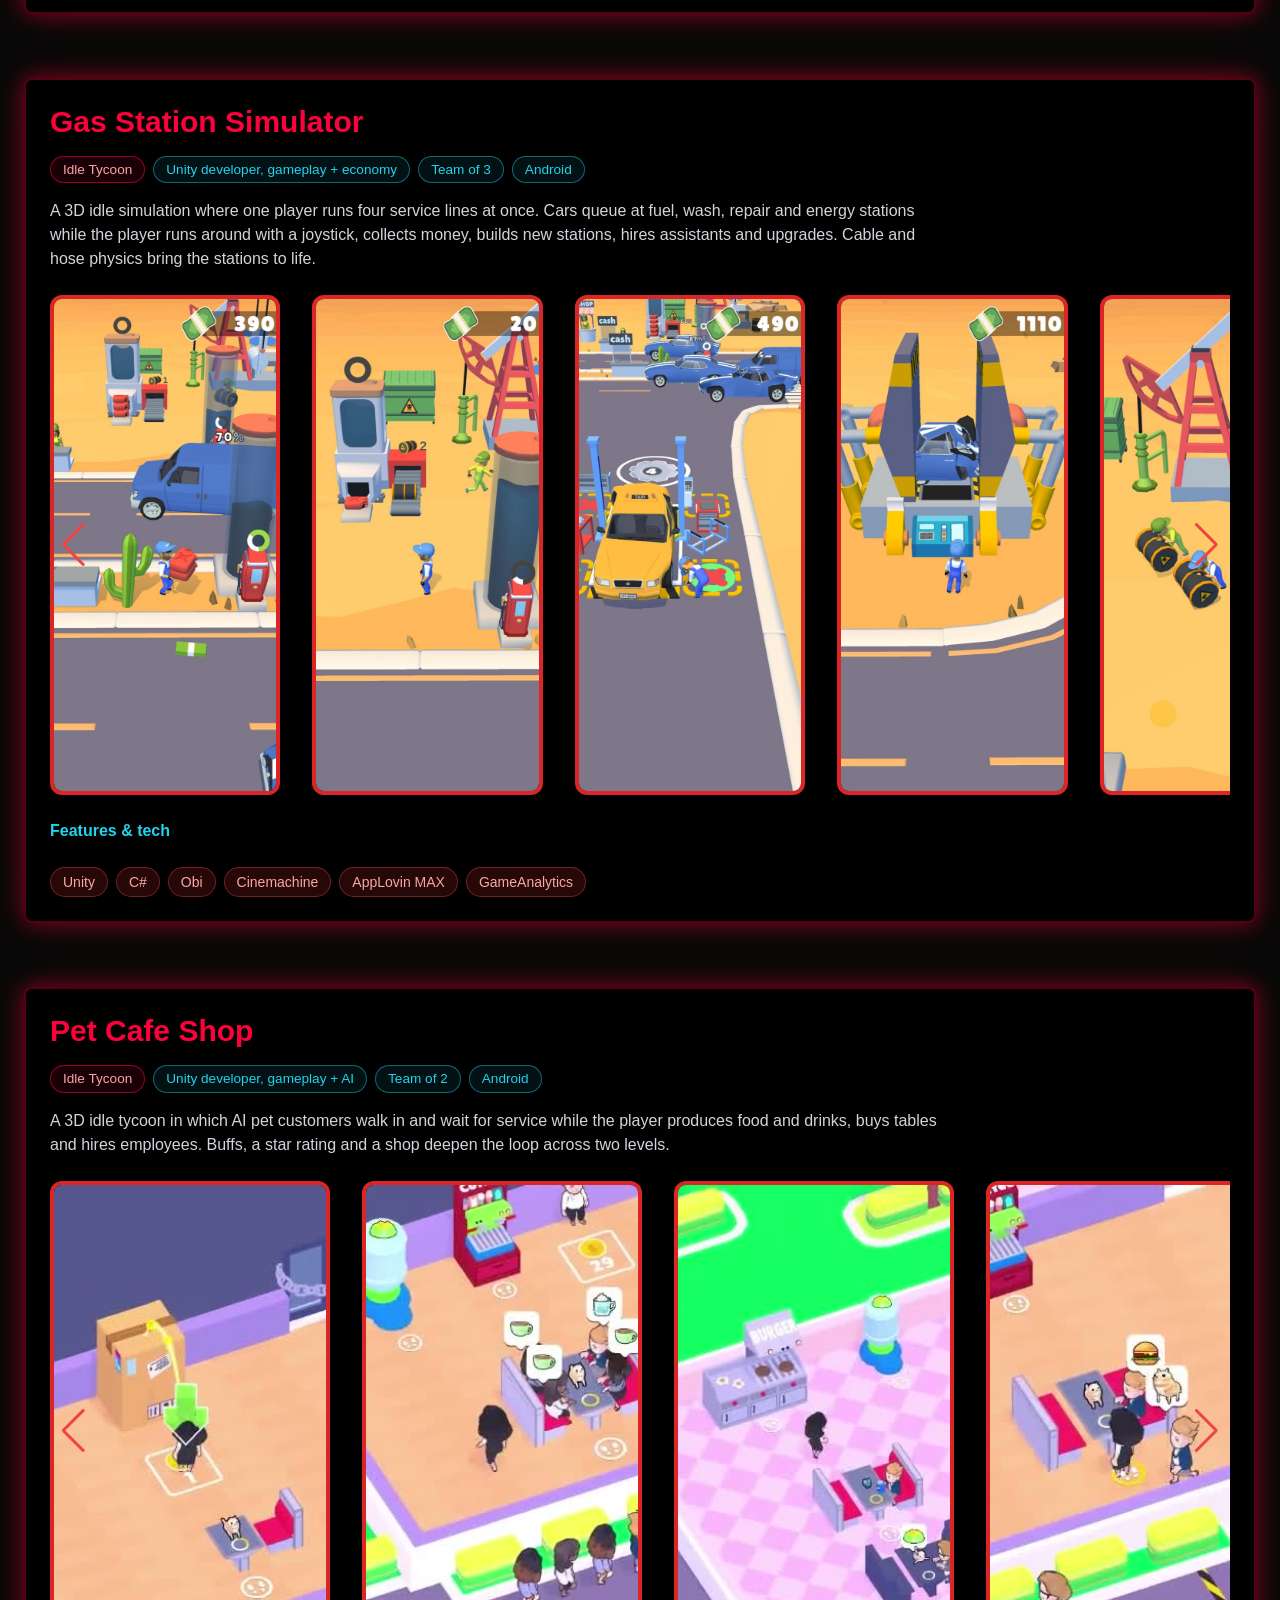
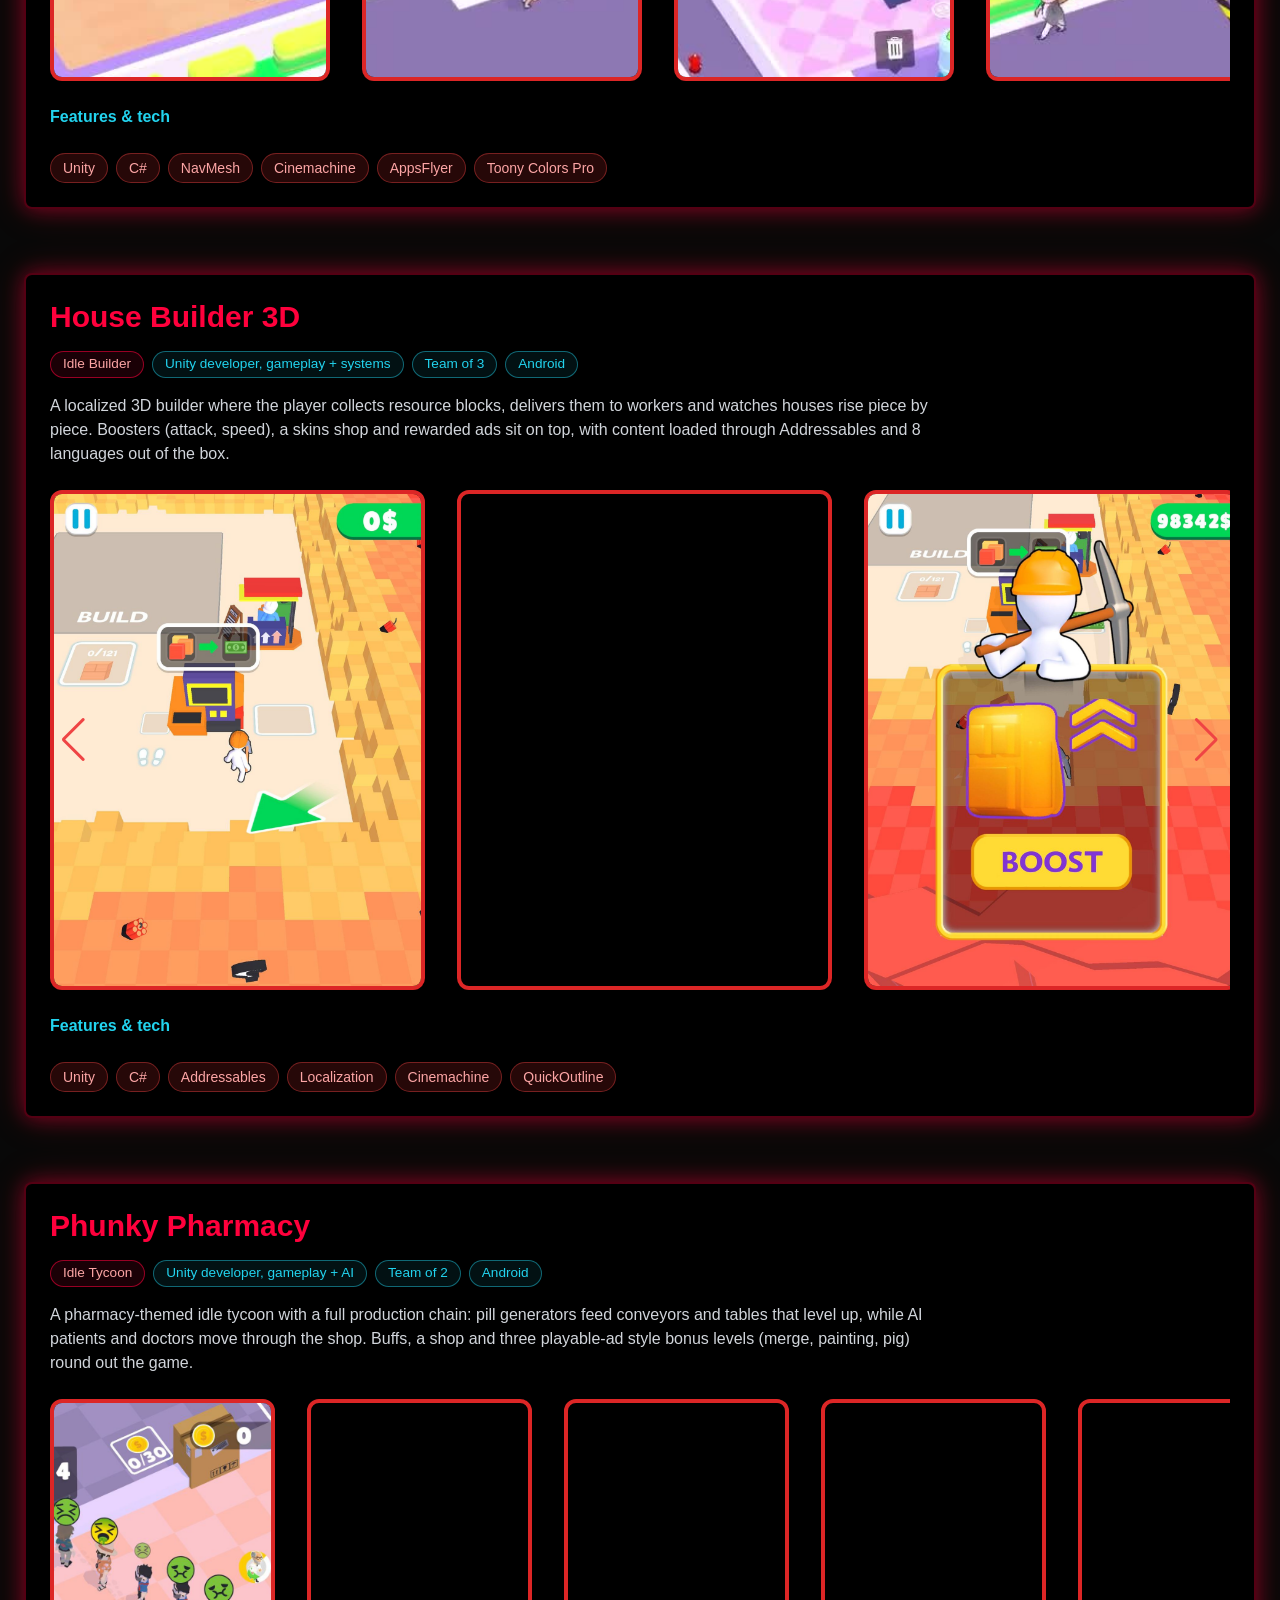
==== commit e5feaa79: "P-70 Add the Grid Guardians project section Co-Authored-By: Claude Sonnet 5.5 <noreply@anthropic.com" ====
--- a/index.html
+++ b/index.html
@@ -40,14 +40,14 @@
   <!-- ============================================================== -->
   <!-- CUSTOM STYLES                                                  -->
   <!-- ============================================================== -->
-  <link rel="stylesheet" href="main.css?v=20261005h">
-  <link rel="stylesheet" href="animations.css?v=20261005h">
-  <link rel="stylesheet" href="modal.css?v=20261005h">
+  <link rel="stylesheet" href="main.css?v=20261005i">
+  <link rel="stylesheet" href="animations.css?v=20261005i">
+  <link rel="stylesheet" href="modal.css?v=20261005i">
 
   <!-- Tailwind, precompiled from tailwind.input.css. Keep it the last stylesheet: its utilities must beat
        equal-specificity Swiper/custom rules (.swiper-slide display, arrow color) and its `pulse` keyframes
        must override the ones in animations.css, exactly as the former Play CDN's end-of-head <style> did. -->
-  <link rel="stylesheet" href="tailwind.css?v=20261005h">
+  <link rel="stylesheet" href="tailwind.css?v=20261005i">
 </head>
 
 <body class="bg-deep text-white">
@@ -1630,7 +1630,144 @@
   </div>
 
     <!-- -------------------------------------------- -->
-    <!-- PROJECT 2.1: UnboltMe! -->
+    <!-- PROJECT 2.1: Grid Guardians -->
+    <!-- -------------------------------------------- -->
+    <section id="grid-guardians" class="fade-in mb-16 border-glow rounded-lg p-6 bg-black">
+      <h2 class="text-3xl font-bold neon-red mb-4">Grid Guardians</h2>
+      <p class="project-meta"><span class="genre">Tower Defence</span><span>Main Unity developer</span><span>Team of 4</span><span>Android, iOS</span></p>
+      <p class="text-gray-300 mb-6 max-w-4xl">
+        A complete live-ops tower-defence game. Seven towers (Cannon, Catapult, Crossbow, Fire, Orb, Redstone, Tesla) face enemies such as Fast, Tank, Helicopter and gate blockers, each carrying a power number, across seven maps in a campaign and an endless mode. Five boosters, a leaderboard, daily rewards and special offers make up the retention layer.
+      </p>
+
+      <!-- Gallery Swiper -->
+      <div class="swiper mySwiper">
+        <div class="swiper-wrapper">
+
+<!-- Slide: Video -->
+<div class="swiper-slide flex justify-center">
+  <div class="gallery-tile is-landscape border-[4px] border-red-600 rounded-xl shadow-xl overflow-hidden cursor-pointer" style="--ar: 1.7778" role="button" tabindex="0" aria-label="Play Grid Guardians gameplay clip 1 full size"
+       onclick="openModal('Videos/GridGuardians/GridGuardians1.mp4', 'video')">
+    <video class="w-full h-full object-cover pointer-events-none" poster="Videos/GridGuardians/GridGuardians1.jpg" muted loop playsinline preload="none" aria-hidden="true">
+      <source src="Videos/GridGuardians/GridGuardians1.mp4" type="video/mp4" />
+    </video>
+  </div>
+</div>
+
+<!-- Slide: Video -->
+<div class="swiper-slide flex justify-center">
+  <div class="gallery-tile is-landscape border-[4px] border-red-600 rounded-xl shadow-xl overflow-hidden cursor-pointer" style="--ar: 1.7778" role="button" tabindex="0" aria-label="Play Grid Guardians gameplay clip 2 full size"
+       onclick="openModal('Videos/GridGuardians/GridGuardians2.mp4', 'video')">
+    <video class="w-full h-full object-cover pointer-events-none" poster="Videos/GridGuardians/GridGuardians2.jpg" muted loop playsinline preload="none" aria-hidden="true">
+      <source src="Videos/GridGuardians/GridGuardians2.mp4" type="video/mp4" />
+    </video>
+  </div>
+</div>
+
+<!-- Slide: Video -->
+<div class="swiper-slide flex justify-center">
+  <div class="gallery-tile is-landscape border-[4px] border-red-600 rounded-xl shadow-xl overflow-hidden cursor-pointer" style="--ar: 1.7778" role="button" tabindex="0" aria-label="Play Grid Guardians gameplay clip 3 full size"
+       onclick="openModal('Videos/GridGuardians/GridGuardians3.mp4', 'video')">
+    <video class="w-full h-full object-cover pointer-events-none" poster="Videos/GridGuardians/GridGuardians3.jpg" muted loop playsinline preload="none" aria-hidden="true">
+      <source src="Videos/GridGuardians/GridGuardians3.mp4" type="video/mp4" />
+    </video>
+  </div>
+</div>
+
+<!-- Slide: Video -->
+<div class="swiper-slide flex justify-center">
+  <div class="gallery-tile is-landscape border-[4px] border-red-600 rounded-xl shadow-xl overflow-hidden cursor-pointer" style="--ar: 1.7778" role="button" tabindex="0" aria-label="Play Grid Guardians gameplay clip 4 full size"
+       onclick="openModal('Videos/GridGuardians/GridGuardians4.mp4', 'video')">
+    <video class="w-full h-full object-cover pointer-events-none" poster="Videos/GridGuardians/GridGuardians4.jpg" muted loop playsinline preload="none" aria-hidden="true">
+      <source src="Videos/GridGuardians/GridGuardians4.mp4" type="video/mp4" />
+    </video>
+  </div>
+</div>
+
+<!-- Slide: Video -->
+<div class="swiper-slide flex justify-center">
+  <div class="gallery-tile is-landscape border-[4px] border-red-600 rounded-xl shadow-xl overflow-hidden cursor-pointer" style="--ar: 1.7778" role="button" tabindex="0" aria-label="Play Grid Guardians gameplay clip 5 full size"
+       onclick="openModal('Videos/GridGuardians/GridGuardians5.mp4', 'video')">
+    <video class="w-full h-full object-cover pointer-events-none" poster="Videos/GridGuardians/GridGuardians5.jpg" muted loop playsinline preload="none" aria-hidden="true">
+      <source src="Videos/GridGuardians/GridGuardians5.mp4" type="video/mp4" />
+    </video>
+  </div>
+</div>
+
+<!-- Slide: Video -->
+<div class="swiper-slide flex justify-center">
+  <div class="gallery-tile is-landscape border-[4px] border-red-600 rounded-xl shadow-xl overflow-hidden cursor-pointer" style="--ar: 1.7778" role="button" tabindex="0" aria-label="Play Grid Guardians gameplay clip 6 full size"
+       onclick="openModal('Videos/GridGuardians/GridGuardians6.mp4', 'video')">
+    <video class="w-full h-full object-cover pointer-events-none" poster="Videos/GridGuardians/GridGuardians6.jpg" muted loop playsinline preload="none" aria-hidden="true">
+      <source src="Videos/GridGuardians/GridGuardians6.mp4" type="video/mp4" />
+    </video>
+  </div>
+</div>
+
+<!-- Slide: Video -->
+<div class="swiper-slide flex justify-center">
+  <div class="gallery-tile is-landscape border-[4px] border-red-600 rounded-xl shadow-xl overflow-hidden cursor-pointer" style="--ar: 1.7778" role="button" tabindex="0" aria-label="Play Grid Guardians gameplay clip 7 full size"
+       onclick="openModal('Videos/GridGuardians/GridGuardians7.mp4', 'video')">
+    <video class="w-full h-full object-cover pointer-events-none" poster="Videos/GridGuardians/GridGuardians7.jpg" muted loop playsinline preload="none" aria-hidden="true">
+      <source src="Videos/GridGuardians/GridGuardians7.mp4" type="video/mp4" />
+    </video>
+  </div>
+</div>
+
+<!-- Slide: Video -->
+<div class="swiper-slide flex justify-center">
+  <div class="gallery-tile is-landscape border-[4px] border-red-600 rounded-xl shadow-xl overflow-hidden cursor-pointer" style="--ar: 1.7778" role="button" tabindex="0" aria-label="Play Grid Guardians gameplay clip 8 full size"
+       onclick="openModal('Videos/GridGuardians/GridGuardians8.mp4', 'video')">
+    <video class="w-full h-full object-cover pointer-events-none" poster="Videos/GridGuardians/GridGuardians8.jpg" muted loop playsinline preload="none" aria-hidden="true">
+      <source src="Videos/GridGuardians/GridGuardians8.mp4" type="video/mp4" />
+    </video>
+  </div>
+</div>
+
+<!-- Slide: Video -->
+<div class="swiper-slide flex justify-center">
+  <div class="gallery-tile is-landscape border-[4px] border-red-600 rounded-xl shadow-xl overflow-hidden cursor-pointer" style="--ar: 1.7778" role="button" tabindex="0" aria-label="Play Grid Guardians gameplay clip 9 full size"
+       onclick="openModal('Videos/GridGuardians/GridGuardians9.mp4', 'video')">
+    <video class="w-full h-full object-cover pointer-events-none" poster="Videos/GridGuardians/GridGuardians9.jpg" muted loop playsinline preload="none" aria-hidden="true">
+      <source src="Videos/GridGuardians/GridGuardians9.mp4" type="video/mp4" />
+    </video>
+  </div>
+</div>
+
+<!-- Slide: Video -->
+<div class="swiper-slide flex justify-center">
+  <div class="gallery-tile is-landscape border-[4px] border-red-600 rounded-xl shadow-xl overflow-hidden cursor-pointer" style="--ar: 1.7778" role="button" tabindex="0" aria-label="Play Grid Guardians gameplay clip 10 full size"
+       onclick="openModal('Videos/GridGuardians/GridGuardians10.mp4', 'video')">
+    <video class="w-full h-full object-cover pointer-events-none" poster="Videos/GridGuardians/GridGuardians10.jpg" muted loop playsinline preload="none" aria-hidden="true">
+      <source src="Videos/GridGuardians/GridGuardians10.mp4" type="video/mp4" />
+    </video>
+  </div>
+</div>
+
+        </div>
+        <!-- Navigation Buttons -->
+        <div class="swiper-button-next text-red-500"></div>
+        <div class="swiper-button-prev text-red-500"></div>
+      </div>
+
+      <details class="project-details">
+        <summary>Features &amp; tech</summary>
+        <ul><li><strong>Stack:</strong> Unity 6, Zenject, UniTask, R3, DOTween, Odin; Appodeal, IAP, Firebase, AppsFlyer, GameAnalytics, Google Play Games</li><li><strong>Mechanics:</strong> grid with cell occupancy, tower attacks (projectile, laser), enemy movement types (fast, helicopter, crate, spawn-thrower), boosters, endless mode, hearts system</li><li><strong>Content:</strong> 7 maps, 7 towers, 5 boosters, level and endless configs as ScriptableObjects, UI imported from Figma</li><li><strong>Milestones:</strong> many enemy and tower behaviours coexisting on one grid, a multi-SDK monetization stack, a save and config pipeline</li></ul>
+      </details>
+
+      <!-- Project Technologies -->
+      <div class="mt-6 flex flex-wrap gap-2">
+        <span class="px-3 py-1 bg-red-900/30 border border-red-500/40 rounded-full text-sm text-red-300">Unity</span>
+        <span class="px-3 py-1 bg-red-900/30 border border-red-500/40 rounded-full text-sm text-red-300">C#</span>
+        <span class="px-3 py-1 bg-red-900/30 border border-red-500/40 rounded-full text-sm text-red-300">Zenject</span>
+        <span class="px-3 py-1 bg-red-900/30 border border-red-500/40 rounded-full text-sm text-red-300">UniTask</span>
+        <span class="px-3 py-1 bg-red-900/30 border border-red-500/40 rounded-full text-sm text-red-300">R3</span>
+        <span class="px-3 py-1 bg-red-900/30 border border-red-500/40 rounded-full text-sm text-red-300">DOTween</span>
+      </div>
+    </section>
+    <!-- END PROJECT 2.1 -->
+
+    <!-- -------------------------------------------- -->
+    <!-- PROJECT 2.2: UnboltMe! -->
     <!-- -------------------------------------------- -->
     <section id="unboltme" class="fade-in mb-16 border-glow rounded-lg p-6 bg-black">
       <h2 class="text-3xl font-bold neon-red mb-4">UnboltMe!</h2>
@@ -1718,10 +1855,10 @@
         <span class="px-3 py-1 bg-red-900/30 border border-red-500/40 rounded-full text-sm text-red-300">Appodeal</span>
       </div>
     </section>
-    <!-- END PROJECT 2.1 -->
-
-    <!-- -------------------------------------------- -->
-    <!-- PROJECT 2.2: Ship Hunter -->
+    <!-- END PROJECT 2.2 -->
+
+    <!-- -------------------------------------------- -->
+    <!-- PROJECT 2.3: Ship Hunter -->
     <!-- -------------------------------------------- -->
     <section id="ship-hunter" class="fade-in mb-16 border-glow rounded-lg p-6 bg-black">
       <h2 class="text-3xl font-bold neon-red mb-4">Ship Hunter</h2>
@@ -1805,10 +1942,10 @@
         <span class="px-3 py-1 bg-red-900/30 border border-red-500/40 rounded-full text-sm text-red-300">Singular</span>
       </div>
     </section>
-    <!-- END PROJECT 2.2 -->
-
-    <!-- -------------------------------------------- -->
-    <!-- PROJECT 2.3: Tank Hunter -->
+    <!-- END PROJECT 2.3 -->
+
+    <!-- -------------------------------------------- -->
+    <!-- PROJECT 2.4: Tank Hunter -->
     <!-- -------------------------------------------- -->
     <section id="tank-hunter" class="fade-in mb-16 border-glow rounded-lg p-6 bg-black">
       <h2 class="text-3xl font-bold neon-red mb-4">Tank Hunter</h2>
@@ -1892,10 +2029,10 @@
         <span class="px-3 py-1 bg-red-900/30 border border-red-500/40 rounded-full text-sm text-red-300">GameAnalytics</span>
       </div>
     </section>
-    <!-- END PROJECT 2.3 -->
-
-    <!-- -------------------------------------------- -->
-    <!-- PROJECT 2.4: Gas Station Simulator -->
+    <!-- END PROJECT 2.4 -->
+
+    <!-- -------------------------------------------- -->
+    <!-- PROJECT 2.5: Gas Station Simulator -->
     <!-- -------------------------------------------- -->
     <section id="gas-station-simulator" class="fade-in mb-16 border-glow rounded-lg p-6 bg-black">
       <h2 class="text-3xl font-bold neon-red mb-4">Gas Station Simulator</h2>
@@ -1992,10 +2129,10 @@
         <span class="px-3 py-1 bg-red-900/30 border border-red-500/40 rounded-full text-sm text-red-300">GameAnalytics</span>
       </div>
     </section>
-    <!-- END PROJECT 2.4 -->
-
-    <!-- -------------------------------------------- -->
-    <!-- PROJECT 2.5: Pet Cafe Shop -->
+    <!-- END PROJECT 2.5 -->
+
+    <!-- -------------------------------------------- -->
+    <!-- PROJECT 2.6: Pet Cafe Shop -->
     <!-- -------------------------------------------- -->
     <section id="pet-cafe-shop" class="fade-in mb-16 border-glow rounded-lg p-6 bg-black">
       <h2 class="text-3xl font-bold neon-red mb-4">Pet Cafe Shop</h2>
@@ -2069,10 +2206,10 @@
         <span class="px-3 py-1 bg-red-900/30 border border-red-500/40 rounded-full text-sm text-red-300">Toony Colors Pro</span>
       </div>
     </section>
-    <!-- END PROJECT 2.5 -->
-
-    <!-- -------------------------------------------- -->
-    <!-- PROJECT 2.6: House Builder 3D -->
+    <!-- END PROJECT 2.6 -->
+
+    <!-- -------------------------------------------- -->
+    <!-- PROJECT 2.7: House Builder 3D -->
     <!-- -------------------------------------------- -->
     <section id="house-builder-3d" class="fade-in mb-16 border-glow rounded-lg p-6 bg-black">
       <h2 class="text-3xl font-bold neon-red mb-4">House Builder 3D</h2>
@@ -2169,10 +2306,10 @@
         <span class="px-3 py-1 bg-red-900/30 border border-red-500/40 rounded-full text-sm text-red-300">QuickOutline</span>
       </div>
     </section>
-    <!-- END PROJECT 2.6 -->
-
-    <!-- -------------------------------------------- -->
-    <!-- PROJECT 2.7: Phunky Pharmacy -->
+    <!-- END PROJECT 2.7 -->
+
+    <!-- -------------------------------------------- -->
+    <!-- PROJECT 2.8: Phunky Pharmacy -->
     <!-- -------------------------------------------- -->
     <section id="phunky-pharmacy" class="fade-in mb-16 border-glow rounded-lg p-6 bg-black">
       <h2 class="text-3xl font-bold neon-red mb-4">Phunky Pharmacy</h2>
@@ -2305,10 +2442,10 @@
         <span class="px-3 py-1 bg-red-900/30 border border-red-500/40 rounded-full text-sm text-red-300">Adjust</span>
       </div>
     </section>
-    <!-- END PROJECT 2.7 -->
-
-    <!-- -------------------------------------------- -->
-    <!-- PROJECT 2.8: Desert Invasion -->
+    <!-- END PROJECT 2.8 -->
+
+    <!-- -------------------------------------------- -->
+    <!-- PROJECT 2.9: Desert Invasion -->
     <!-- -------------------------------------------- -->
     <section id="desert-invasion" class="fade-in mb-16 border-glow rounded-lg p-6 bg-black">
       <h2 class="text-3xl font-bold neon-red mb-4">Desert Invasion</h2>
@@ -2372,10 +2509,10 @@
         <span class="px-3 py-1 bg-red-900/30 border border-red-500/40 rounded-full text-sm text-red-300">AppsFlyer</span>
       </div>
     </section>
-    <!-- END PROJECT 2.8 -->
-
-    <!-- -------------------------------------------- -->
-    <!-- PROJECT 2.9: Survival Raft -->
+    <!-- END PROJECT 2.9 -->
+
+    <!-- -------------------------------------------- -->
+    <!-- PROJECT 2.10: Survival Raft -->
     <!-- -------------------------------------------- -->
     <section id="survival-raft" class="fade-in mb-16 border-glow rounded-lg p-6 bg-black">
       <h2 class="text-3xl font-bold neon-red mb-4">Survival Raft</h2>
@@ -2419,7 +2556,7 @@
         <span class="px-3 py-1 bg-red-900/30 border border-red-500/40 rounded-full text-sm text-red-300">Epic Toon FX</span>
       </div>
     </section>
-    <!-- END PROJECT 2.9 -->
+    <!-- END PROJECT 2.10 -->
 
   <!-- CATEGORY: Hyper-Casual & Puzzles -->
   <div id="cat-hyper-casual-and-puzzles" data-category="Hyper-Casual & Puzzles" class="fade-in relative my-24 flex justify-center">
@@ -3684,9 +3821,9 @@
   <!-- SCRIPTS                                                        -->
   <!-- ============================================================== -->
   <!-- Custom JavaScript files -->
-  <script src="modal.js?v=20261005h"></script>
-  <script src="swiper-config.js?v=20261005h"></script>
-  <script src="particles-config.js?v=20261005h"></script>
-  <script src="main.js?v=20261005h"></script>
+  <script src="modal.js?v=20261005i"></script>
+  <script src="swiper-config.js?v=20261005i"></script>
+  <script src="particles-config.js?v=20261005i"></script>
+  <script src="main.js?v=20261005i"></script>
 </body>
 </html>
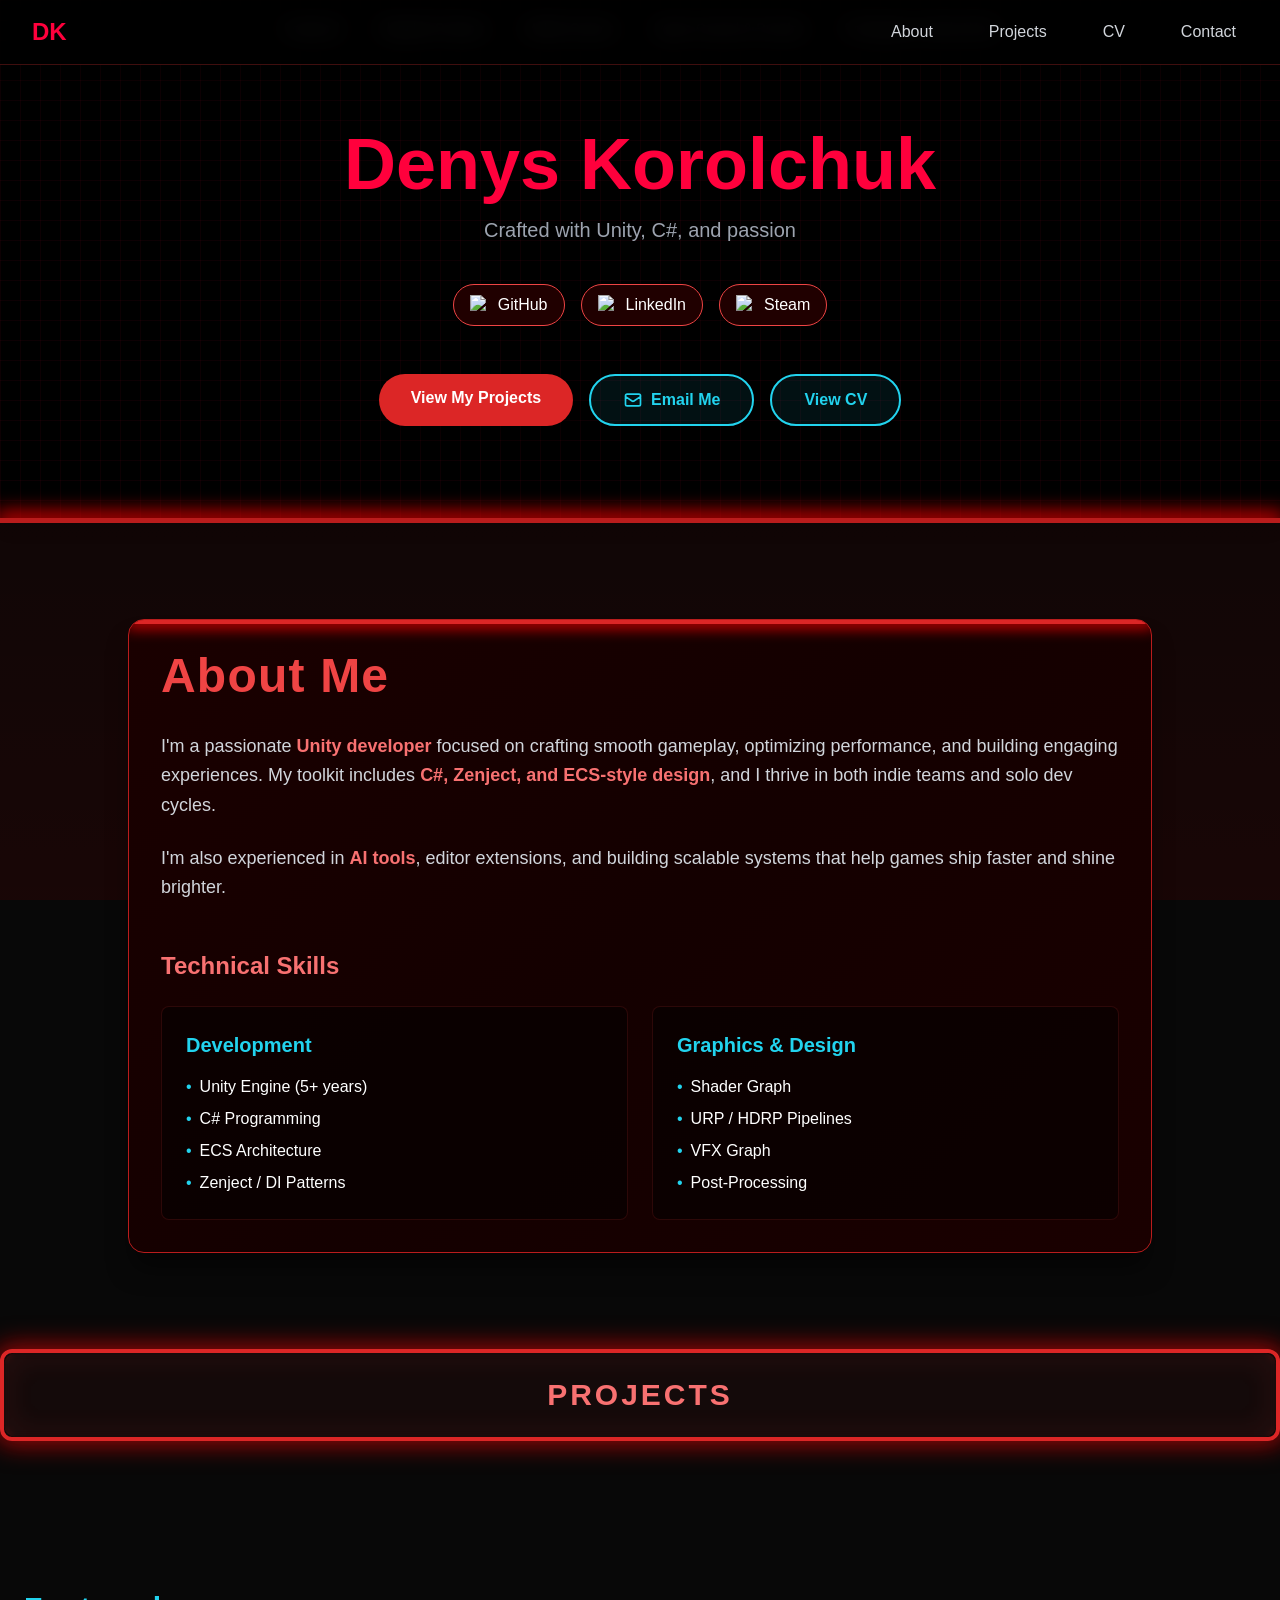
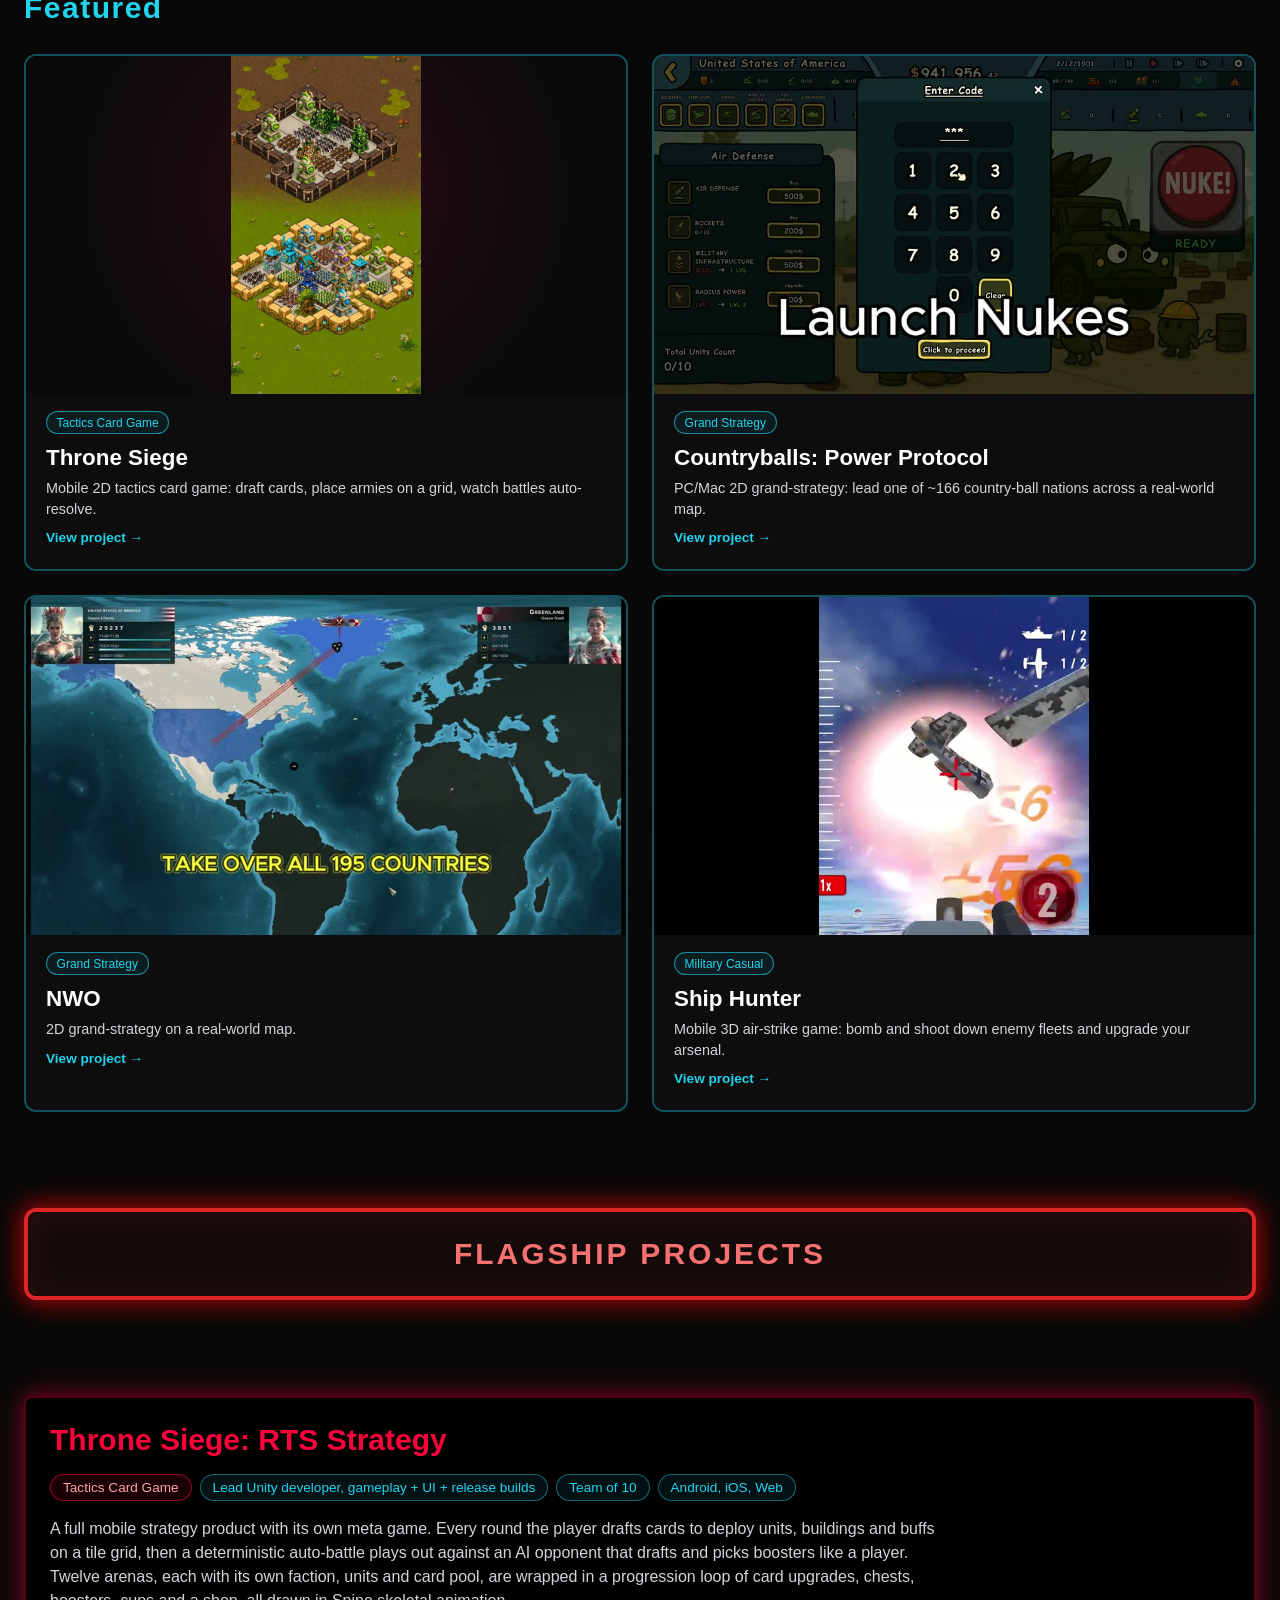
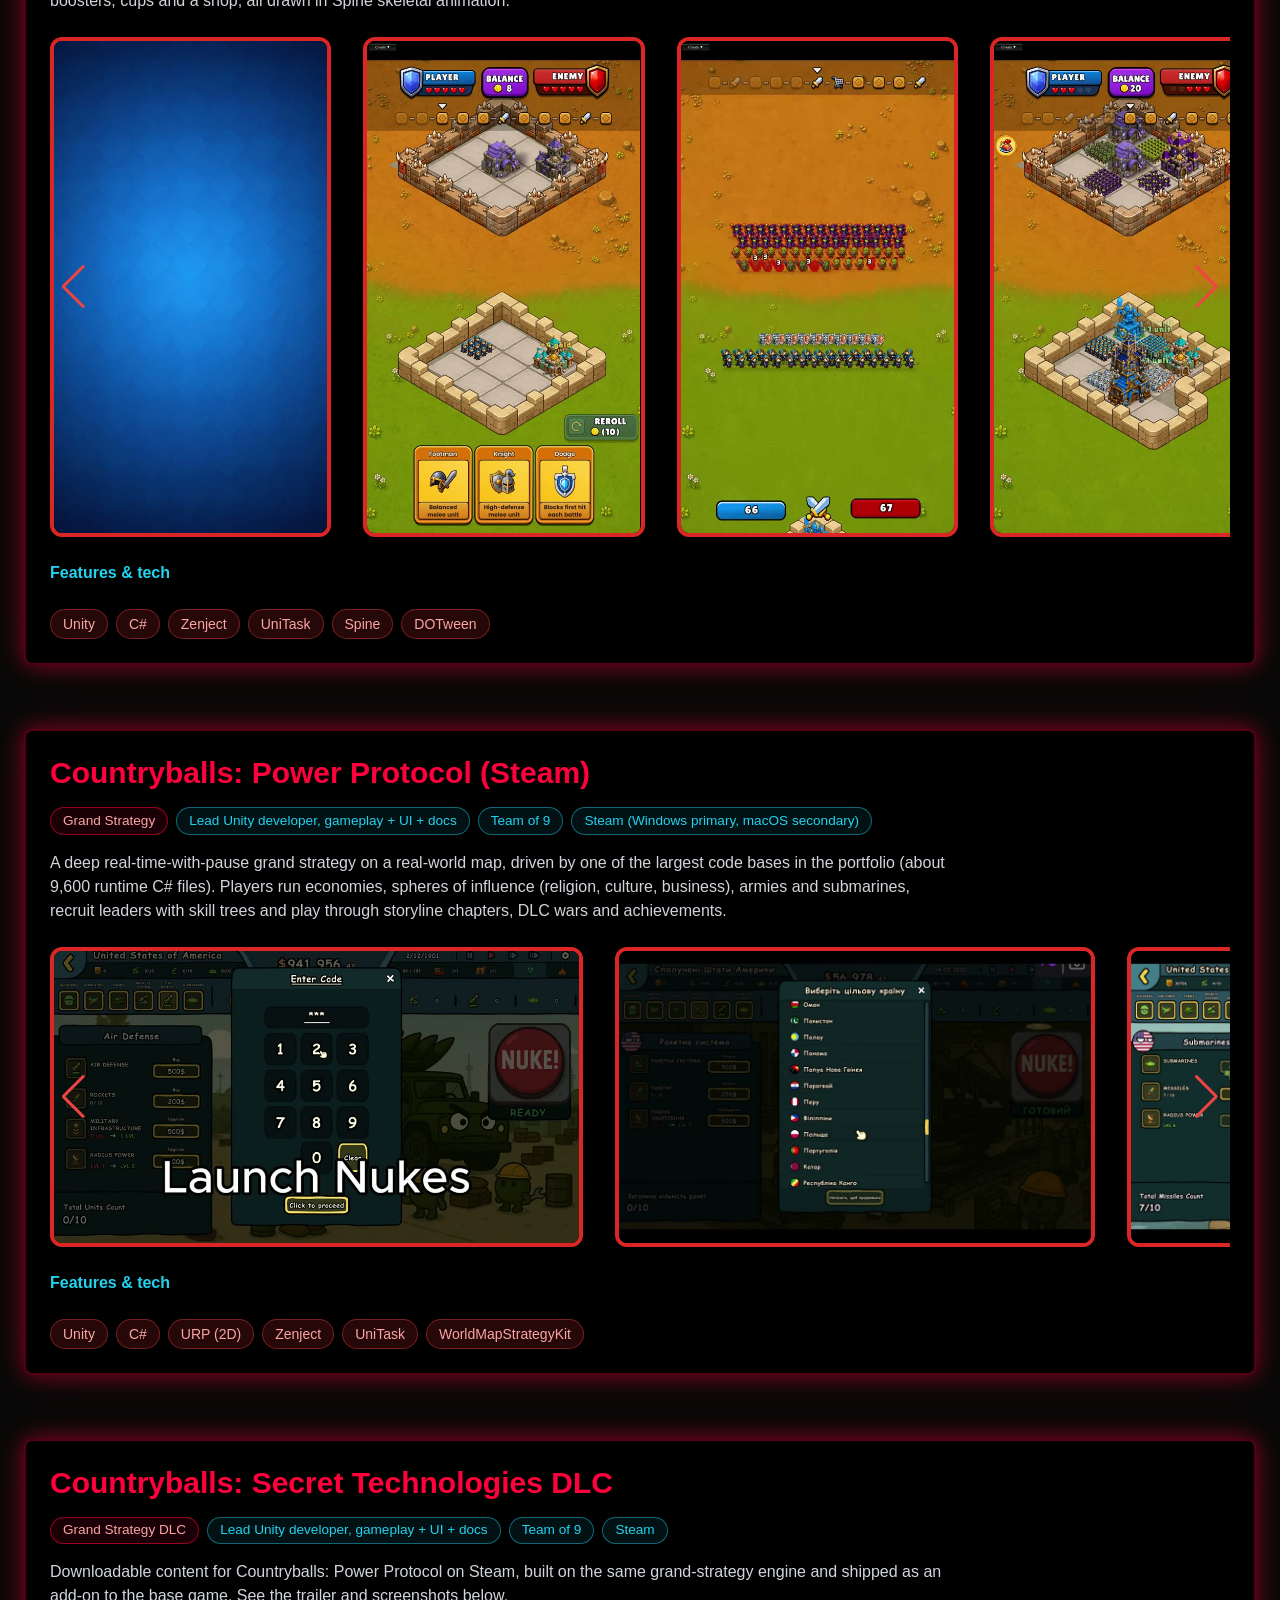
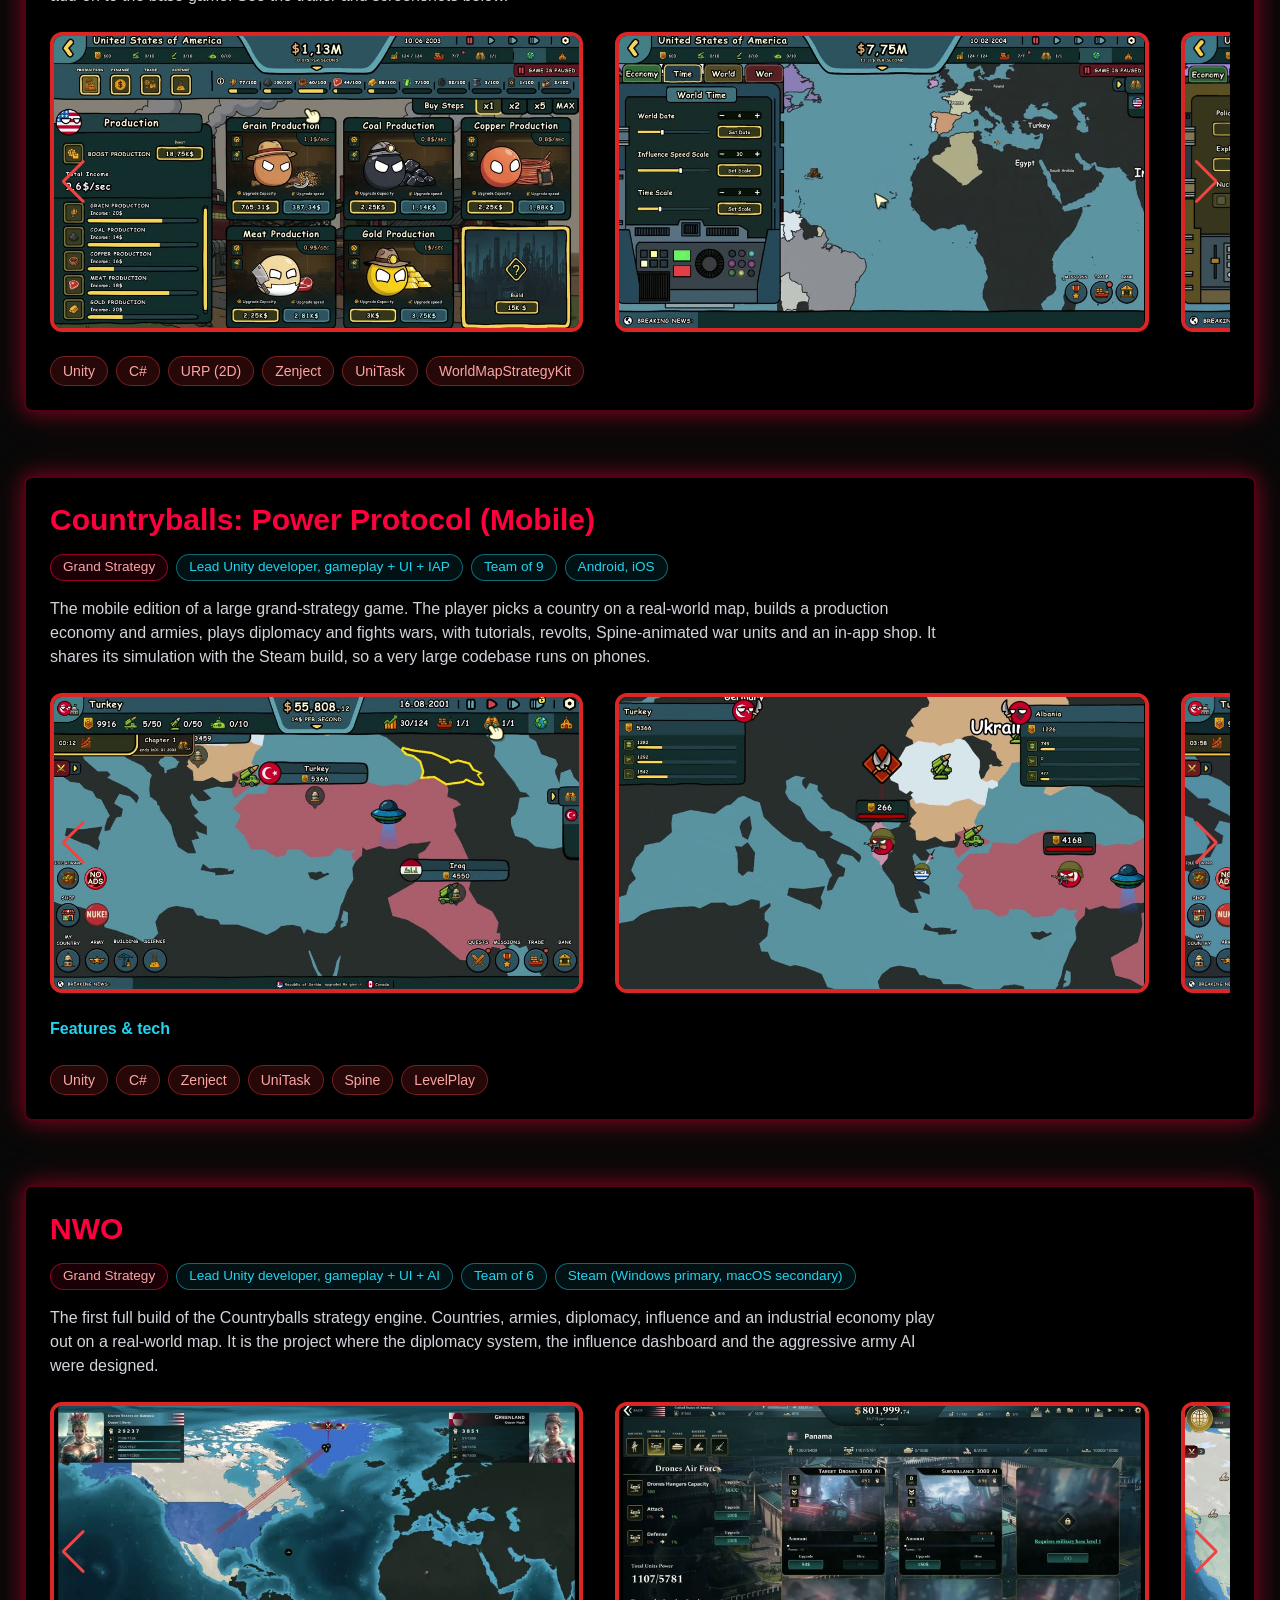
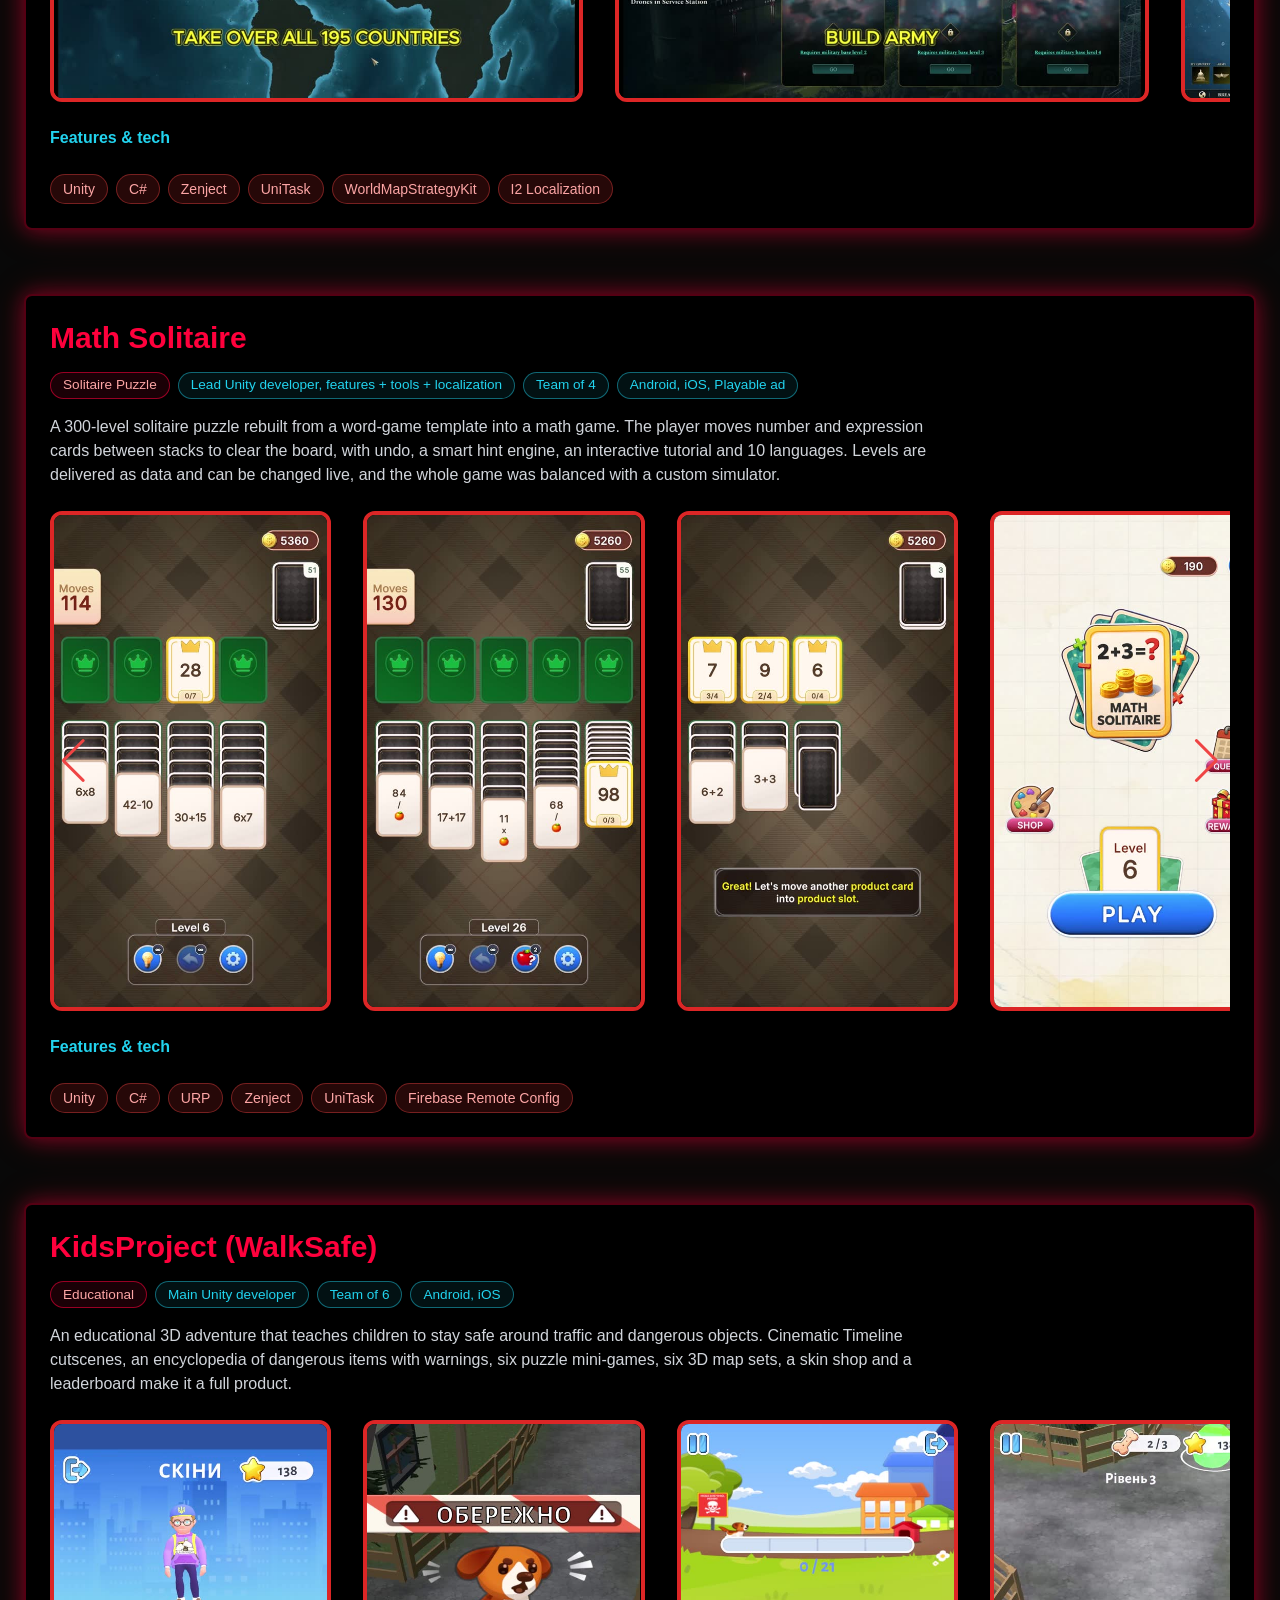
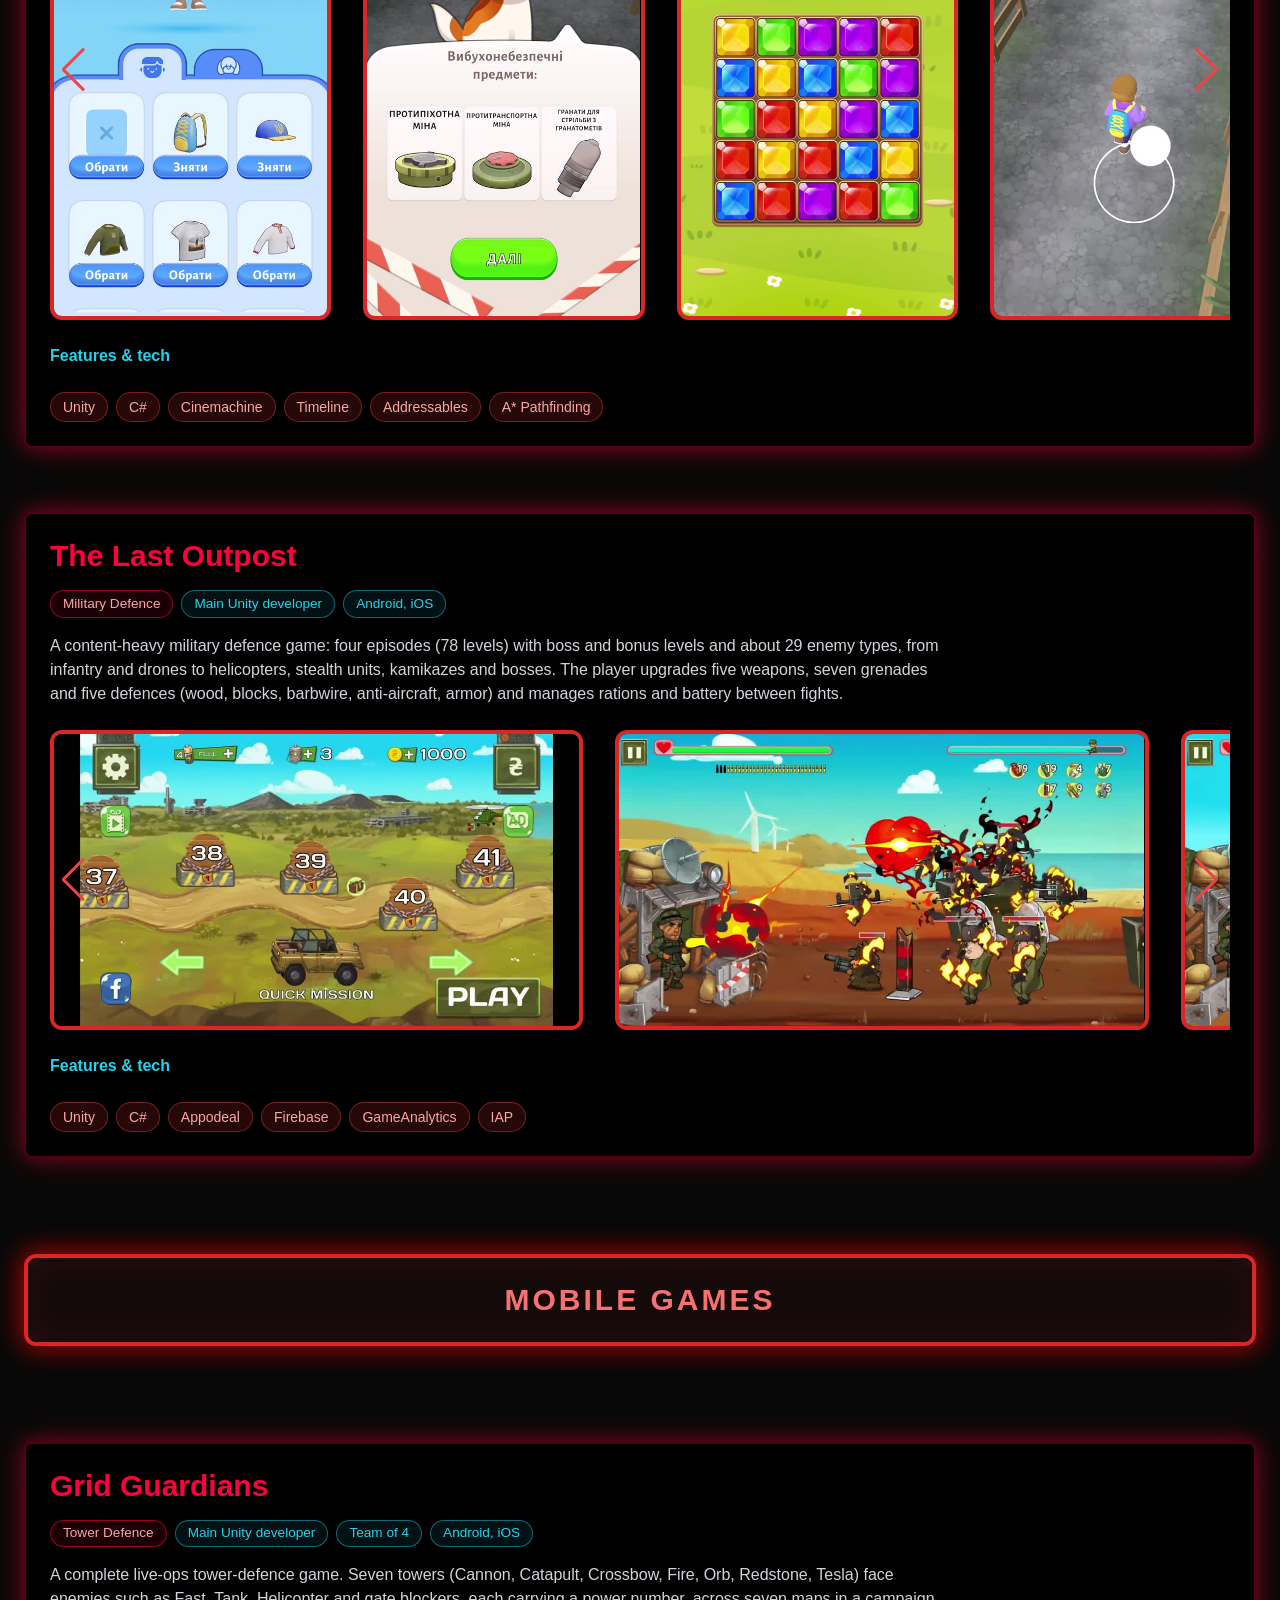
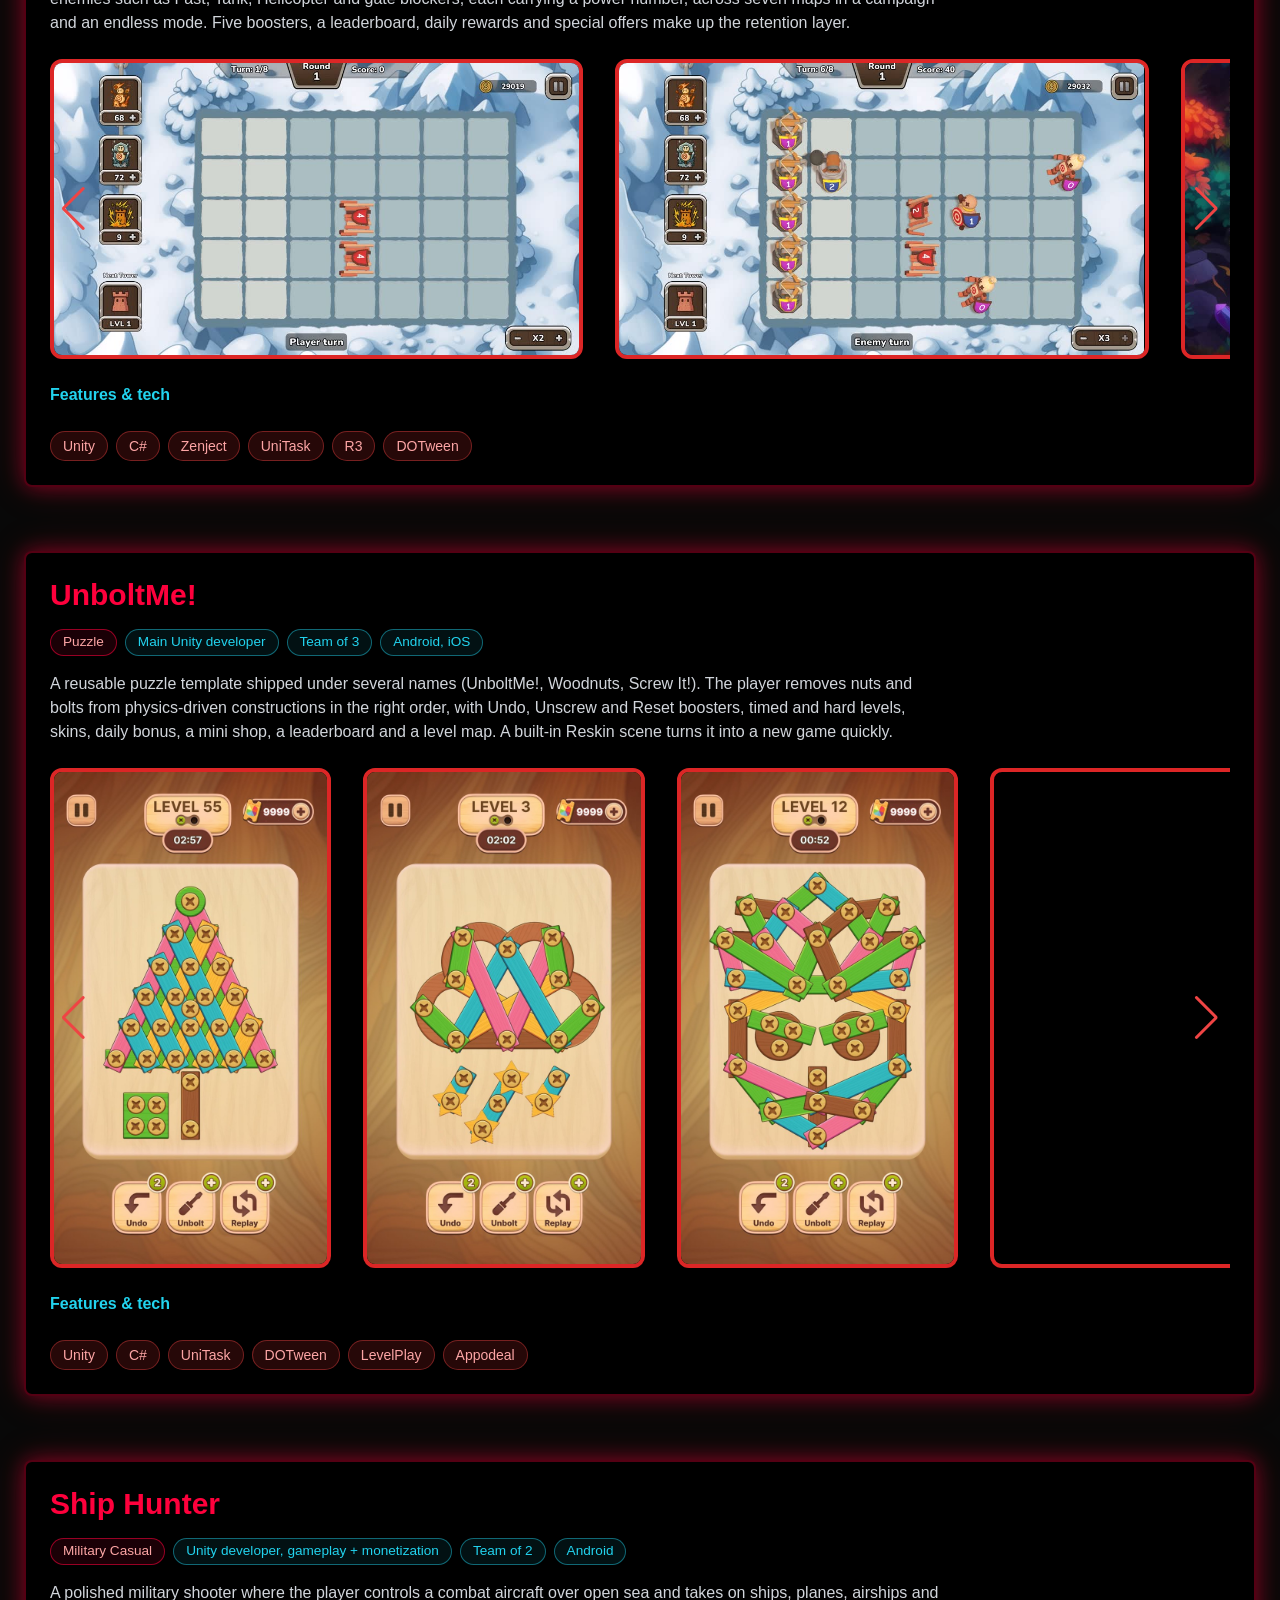
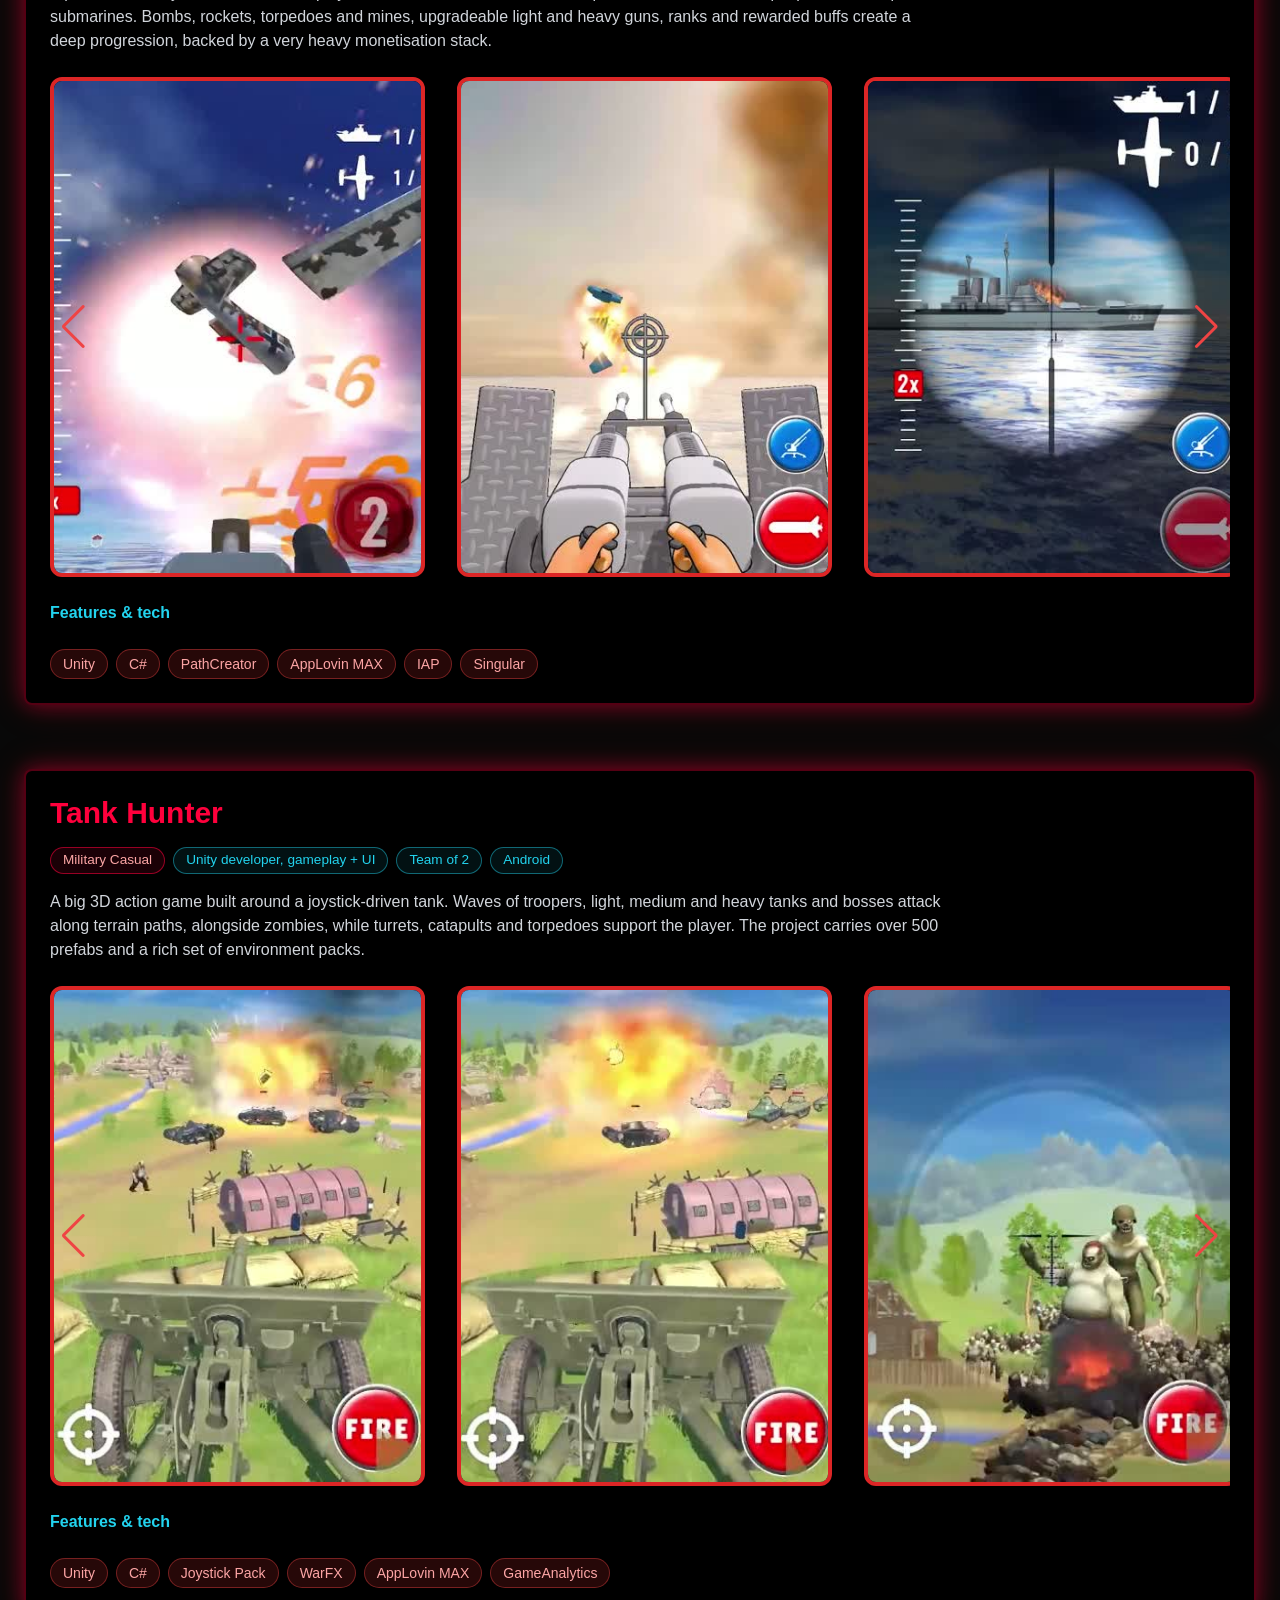
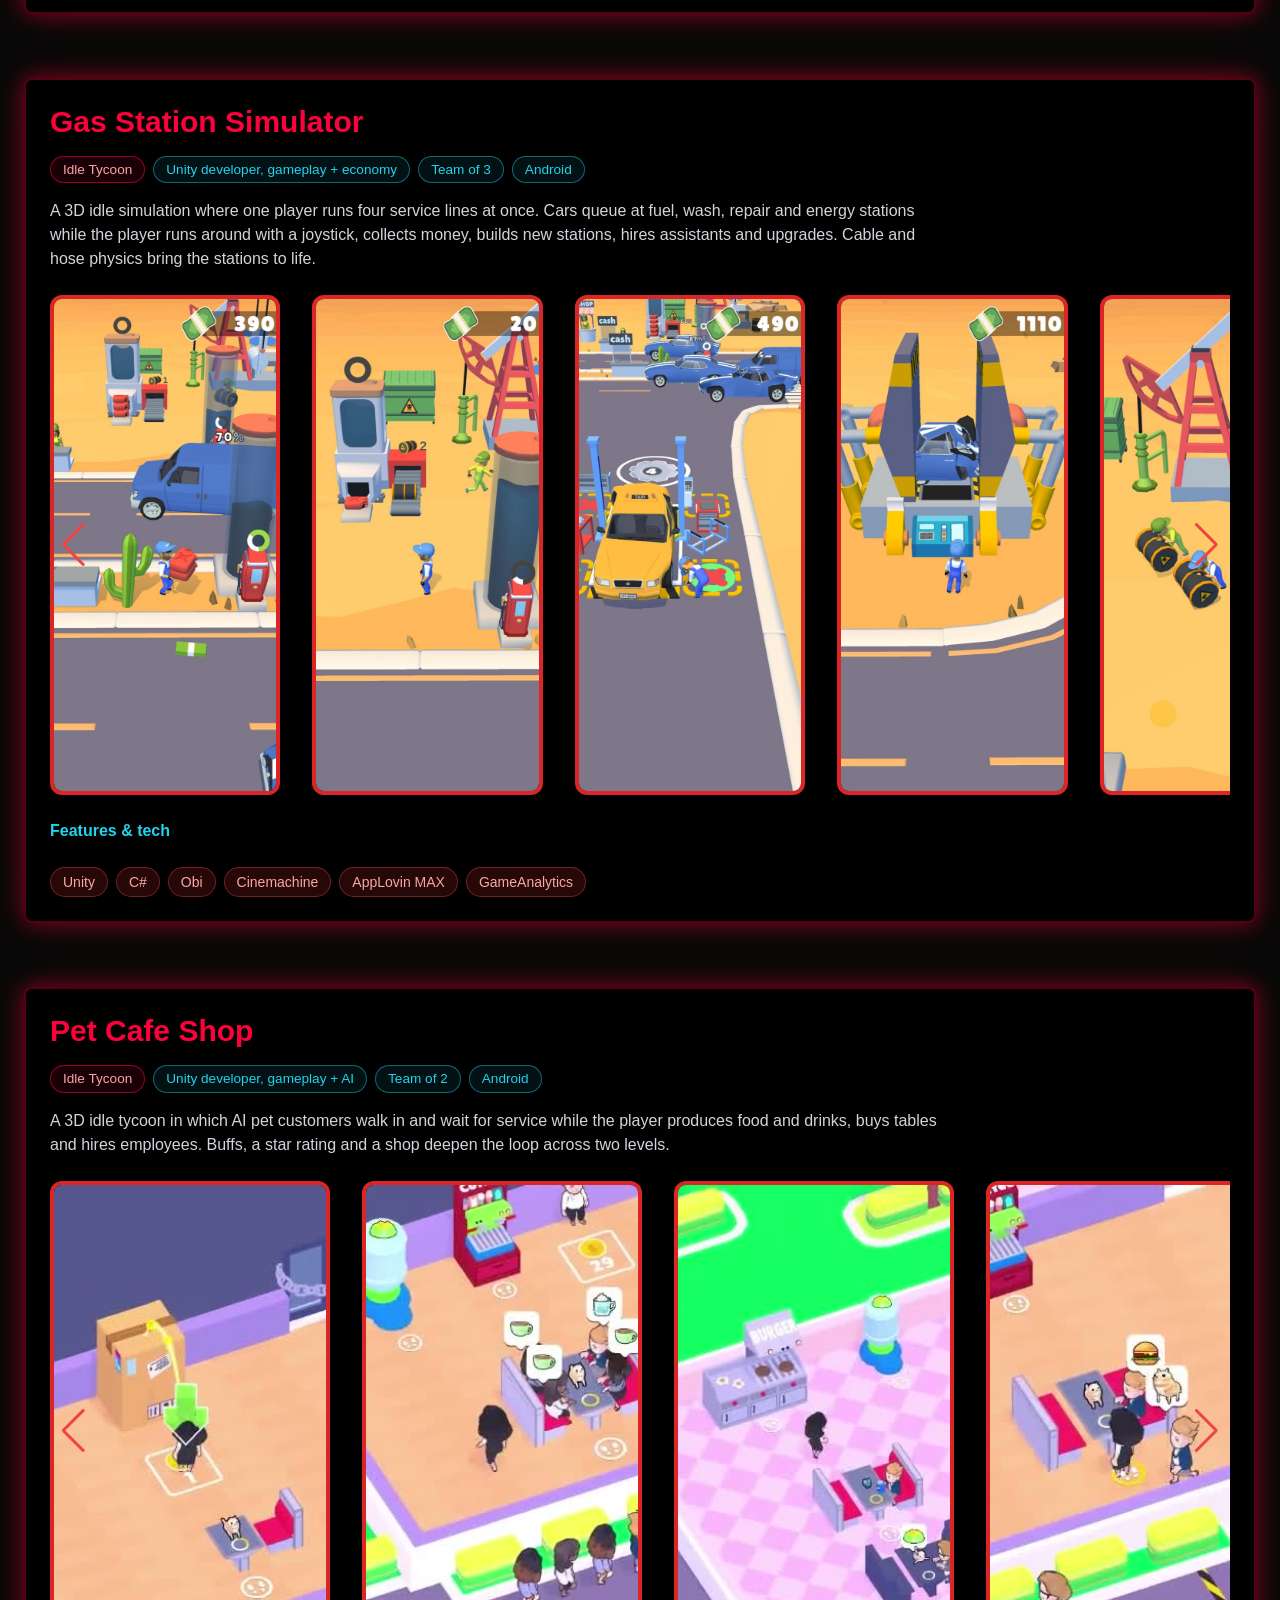
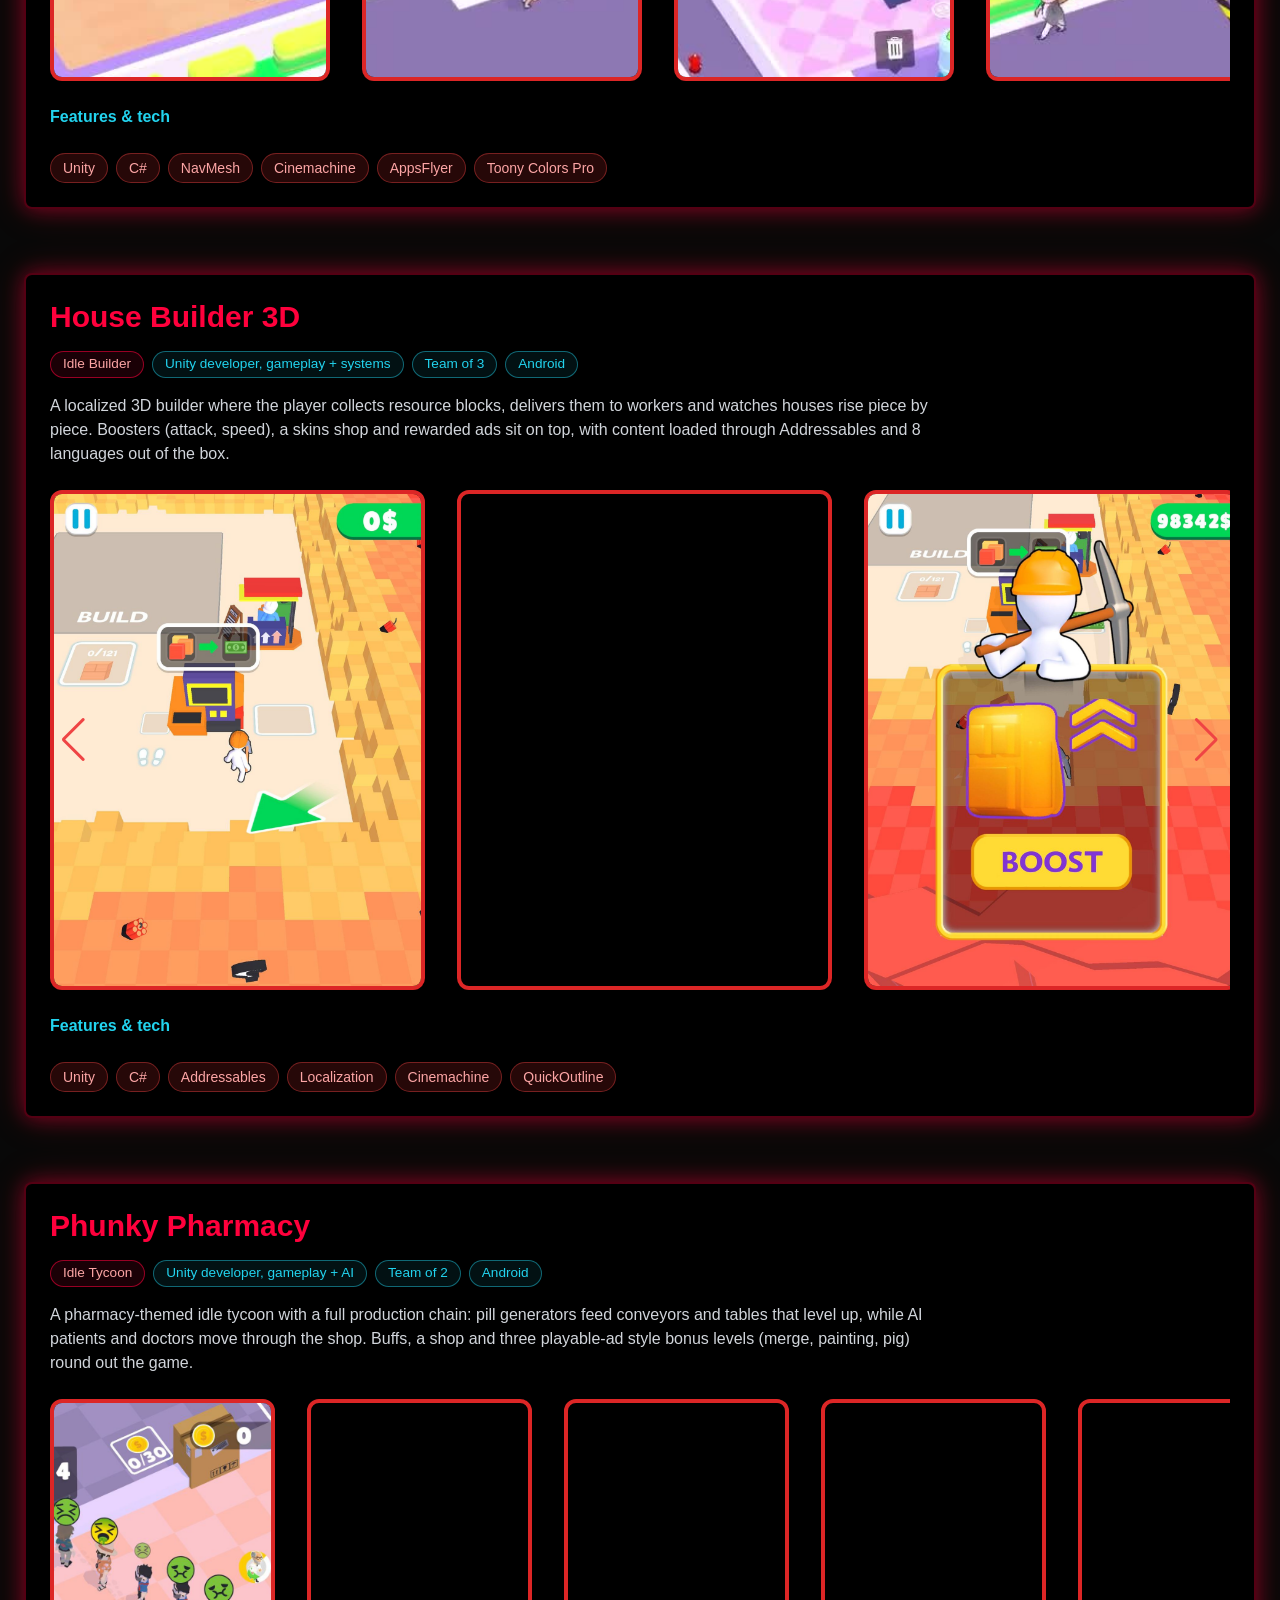
==== commit fcbf033d: "P-71 Protection: SRI + pinned Swiper, runtime email link, copyright notice and LICENSE, untrack .cla" ====
--- a/index.html
+++ b/index.html
@@ -29,25 +29,25 @@
   <!-- EXTERNAL RESOURCES & STYLESHEETS                               -->
   <!-- ============================================================== -->
   <!-- Particles.js -->
-  <script src="https://cdn.jsdelivr.net/npm/particles.js@2.0.0/particles.min.js" defer></script>
+  <script src="https://cdn.jsdelivr.net/npm/particles.js@2.0.0/particles.min.js" integrity="sha384-qzrow8+R9k2/XKVt7fpdI3hp6ocDhtrCzBsdbcw7/VRkwEXYcsTTAEeFvhlgiGBW" crossorigin="anonymous" defer></script>
   
   <!-- Swiper CSS -->
-  <link rel="stylesheet" href="https://cdn.jsdelivr.net/npm/swiper@11/swiper-bundle.min.css" />
+  <link rel="stylesheet" href="https://cdn.jsdelivr.net/npm/swiper@11.2.10/swiper-bundle.min.css" integrity="sha384-gAPqlBuTCdtVcYt9ocMOYWrnBZ4XSL6q+4eXqwNycOr4iFczhNKtnYhF3NEXJM51" crossorigin="anonymous" />
   
   <!-- Swiper JS -->
-  <script src="https://cdn.jsdelivr.net/npm/swiper@11/swiper-bundle.min.js" defer></script>
+  <script src="https://cdn.jsdelivr.net/npm/swiper@11.2.10/swiper-bundle.min.js" integrity="sha384-2UI1PfnXFjVMQ7/ZDEF70CR943oH3v6uZrFQGGqJYlvhh4g6z6uVktxYbOlAczav" crossorigin="anonymous" defer></script>
 
   <!-- ============================================================== -->
   <!-- CUSTOM STYLES                                                  -->
   <!-- ============================================================== -->
-  <link rel="stylesheet" href="main.css?v=20261005i">
-  <link rel="stylesheet" href="animations.css?v=20261005i">
-  <link rel="stylesheet" href="modal.css?v=20261005i">
+  <link rel="stylesheet" href="main.css?v=20261005j">
+  <link rel="stylesheet" href="animations.css?v=20261005j">
+  <link rel="stylesheet" href="modal.css?v=20261005j">
 
   <!-- Tailwind, precompiled from tailwind.input.css. Keep it the last stylesheet: its utilities must beat
        equal-specificity Swiper/custom rules (.swiper-slide display, arrow color) and its `pulse` keyframes
        must override the ones in animations.css, exactly as the former Play CDN's end-of-head <style> did. -->
-  <link rel="stylesheet" href="tailwind.css?v=20261005i">
+  <link rel="stylesheet" href="tailwind.css?v=20261005j">
 </head>
 
 <body class="bg-deep text-white">
@@ -172,7 +172,7 @@
         <a href="#projects" class="inline-block px-8 py-3 bg-red-600 text-white font-bold rounded-full shadow-lg transform transition hover:bg-red-700 hover:scale-105 hover:shadow-[0_0_15px_rgba(255,0,60,0.5)]">
           View My Projects
         </a>
-        <a href="mailto:hellerkorol@gmail.com" class="btn-accent">
+        <a href="#contact" class="btn-accent js-email" data-user="hellerkorol" data-domain="gmail.com">
           <svg class="w-5 h-5" fill="none" stroke="currentColor" stroke-width="2" viewBox="0 0 24 24" aria-hidden="true">
             <path stroke-linecap="round" stroke-linejoin="round" d="M3 8l7.89 5.26a2 2 0 002.22 0L21 8M5 19h14a2 2 0 002-2V7a2 2 0 00-2-2H5a2 2 0 00-2 2v10a2 2 0 002 2z" />
           </svg>
@@ -3790,8 +3790,8 @@
     </p>
 
     <!-- Contact Email -->
-    <a href="mailto:hellerkorol@gmail.com" class="inline-block mt-4 bg-[#200000] border border-red-500 hover:bg-red-700 hover:text-white hover:shadow-[0_0_10px_#ff0000] px-6 py-3 rounded-full transition duration-300 text-white shadow-md">
-      hellerkorol@gmail.com
+    <a href="#contact" data-user="hellerkorol" data-domain="gmail.com" data-show-address class="js-email inline-block mt-4 bg-[#200000] border border-red-500 hover:bg-red-700 hover:text-white hover:shadow-[0_0_10px_#ff0000] px-6 py-3 rounded-full transition duration-300 text-white shadow-md">
+      Show email address
     </a>
   </section>
   <!-- END CONTACT SECTION -->
@@ -3809,6 +3809,7 @@
     <p class="z-10 relative">
       &copy; <span id="current-year">2026</span> <strong class="text-red-400">Denys Korolchuk</strong> aka <span class="text-red-500 font-semibold">Heller</span> — Unity & Game Developer
     </p>
+    <p class="z-10 relative mt-2 text-xs text-gray-500">All rights reserved. Text, images, videos and code on this site may not be copied or reused without permission. Game names and assets belong to their respective owners.</p>
     <!-- Back to top button -->
     <button onclick="window.scrollTo({top: 0, behavior: 'smooth'})" class="mt-4 px-4 py-2 bg-red-900/30 border border-red-500/40 rounded-full text-sm text-red-300 hover:bg-red-700 transition">
       Back to Top ↑
@@ -3821,9 +3822,10 @@
   <!-- SCRIPTS                                                        -->
   <!-- ============================================================== -->
   <!-- Custom JavaScript files -->
-  <script src="modal.js?v=20261005i"></script>
-  <script src="swiper-config.js?v=20261005i"></script>
-  <script src="particles-config.js?v=20261005i"></script>
-  <script src="main.js?v=20261005i"></script>
+  <script src="modal.js?v=20261005j"></script>
+  <script src="swiper-config.js?v=20261005j"></script>
+  <script src="particles-config.js?v=20261005j"></script>
+  <script src="email.js?v=20261005j"></script>
+  <script src="main.js?v=20261005j"></script>
 </body>
 </html>
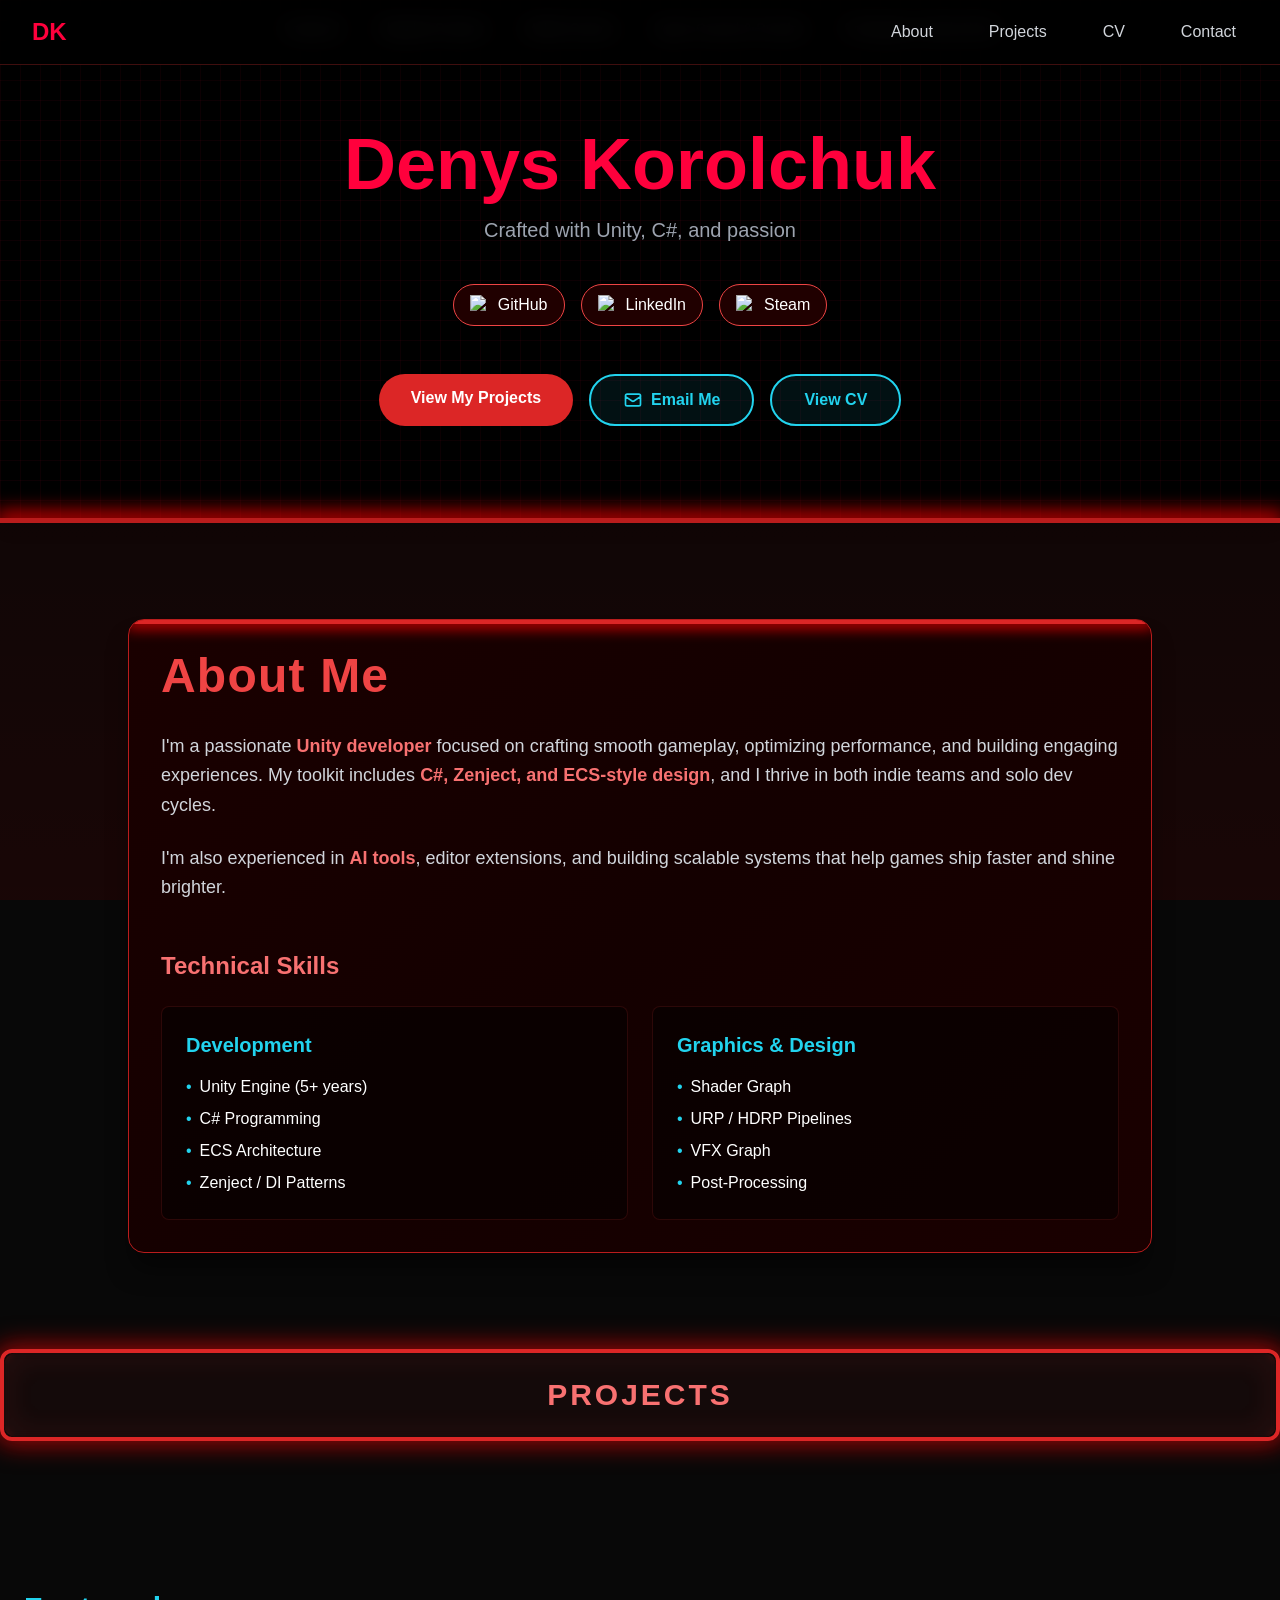
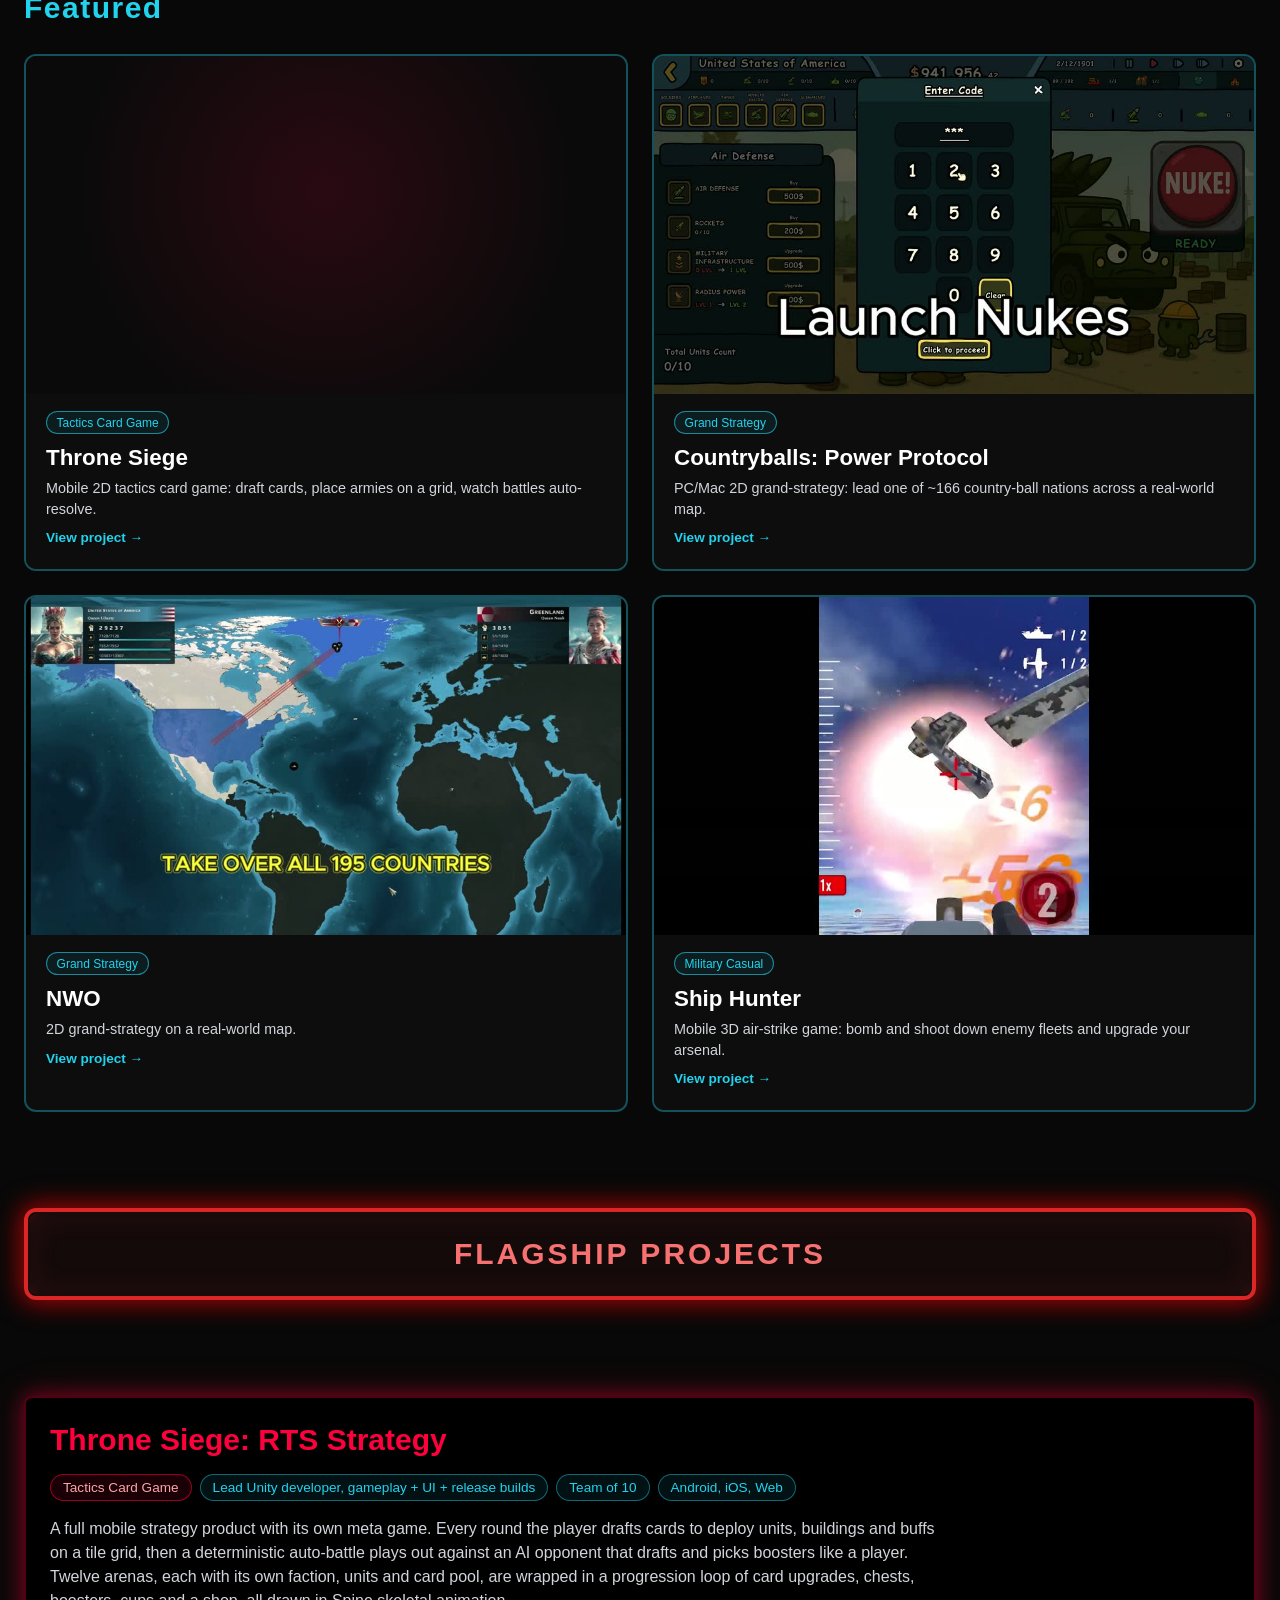
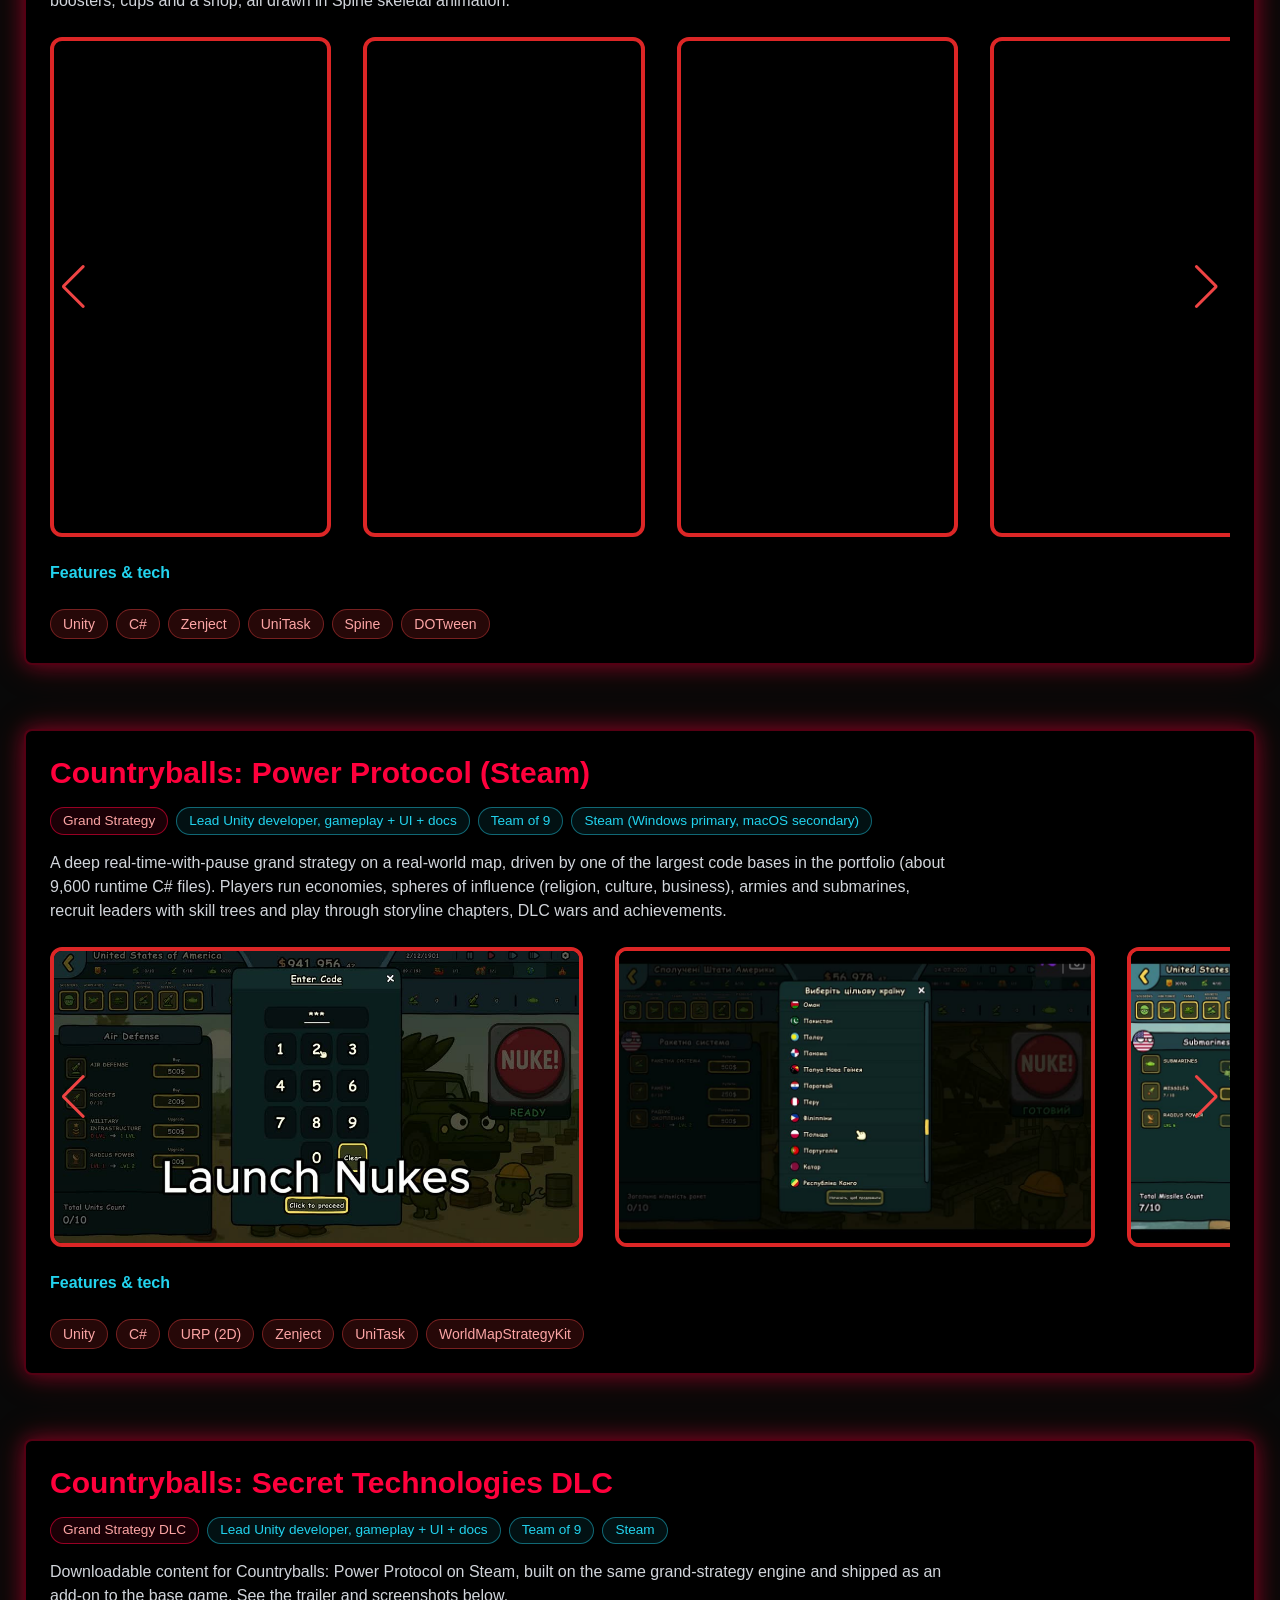
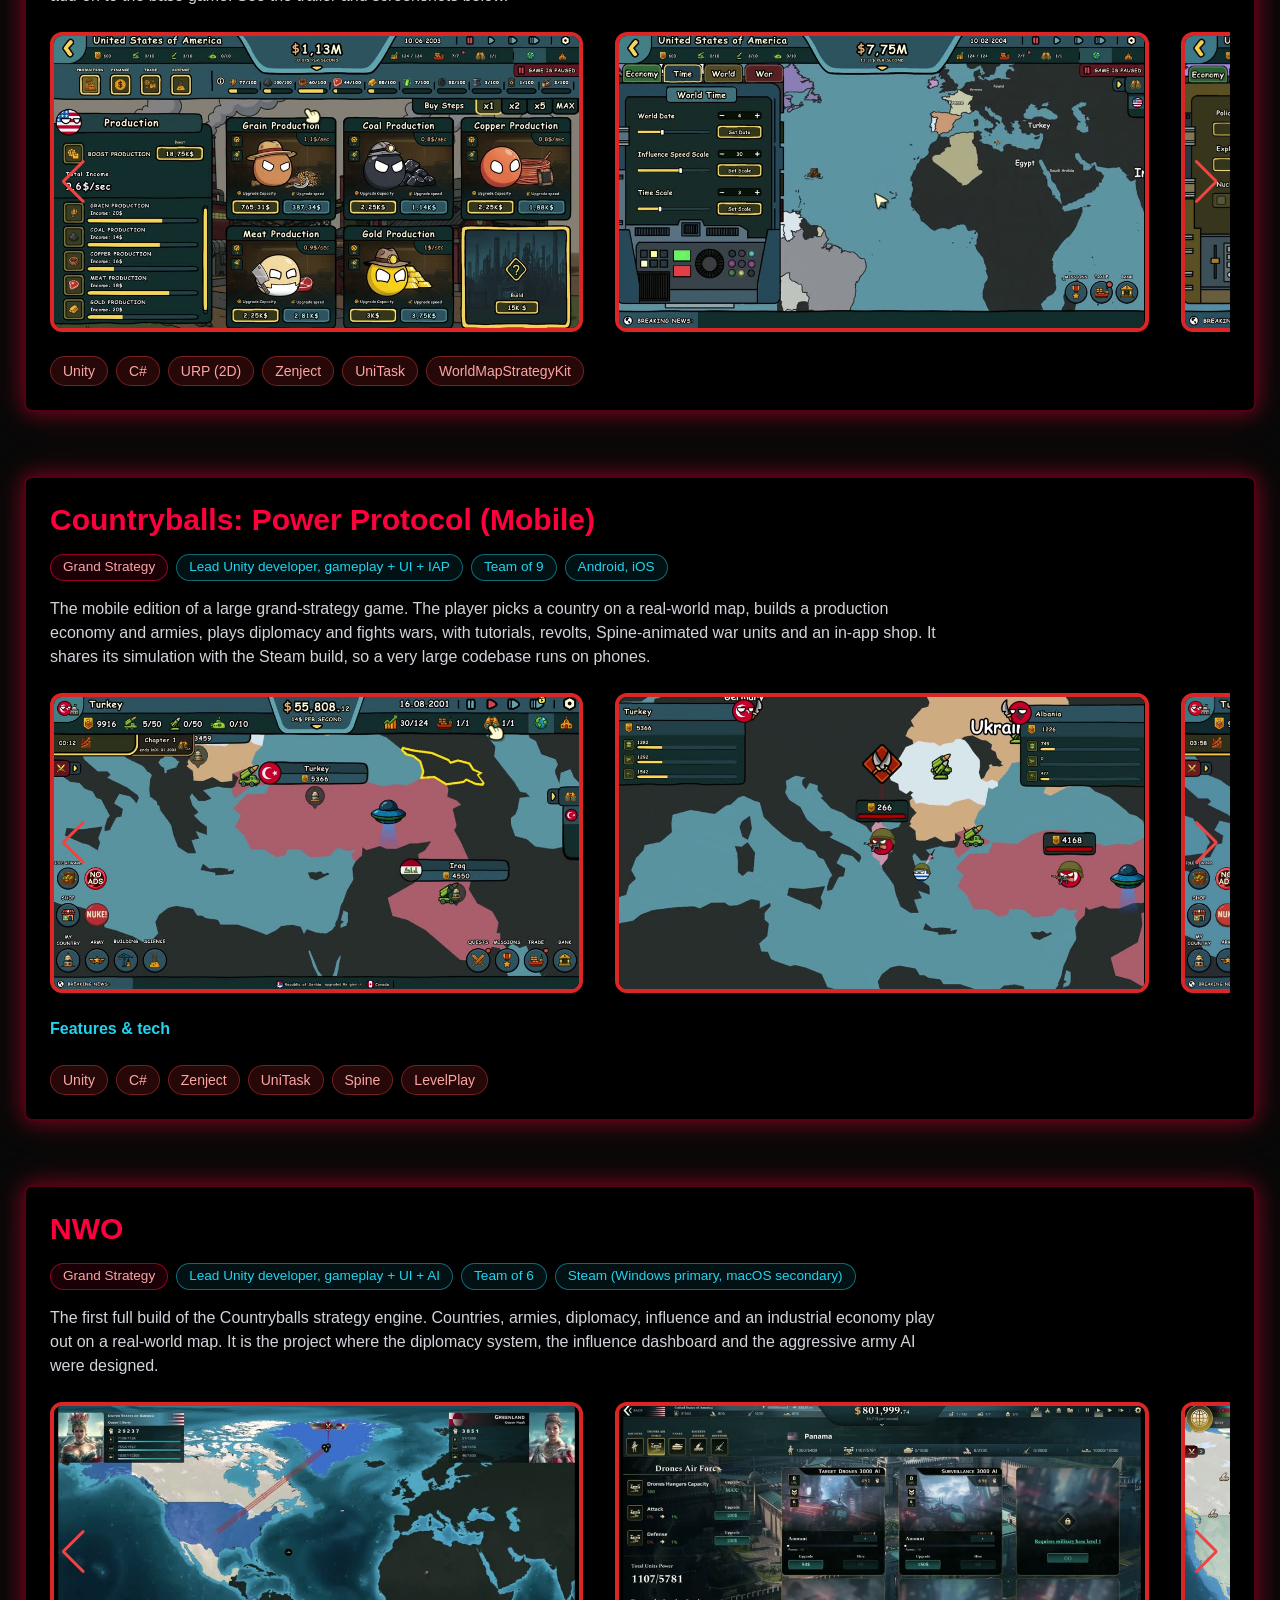
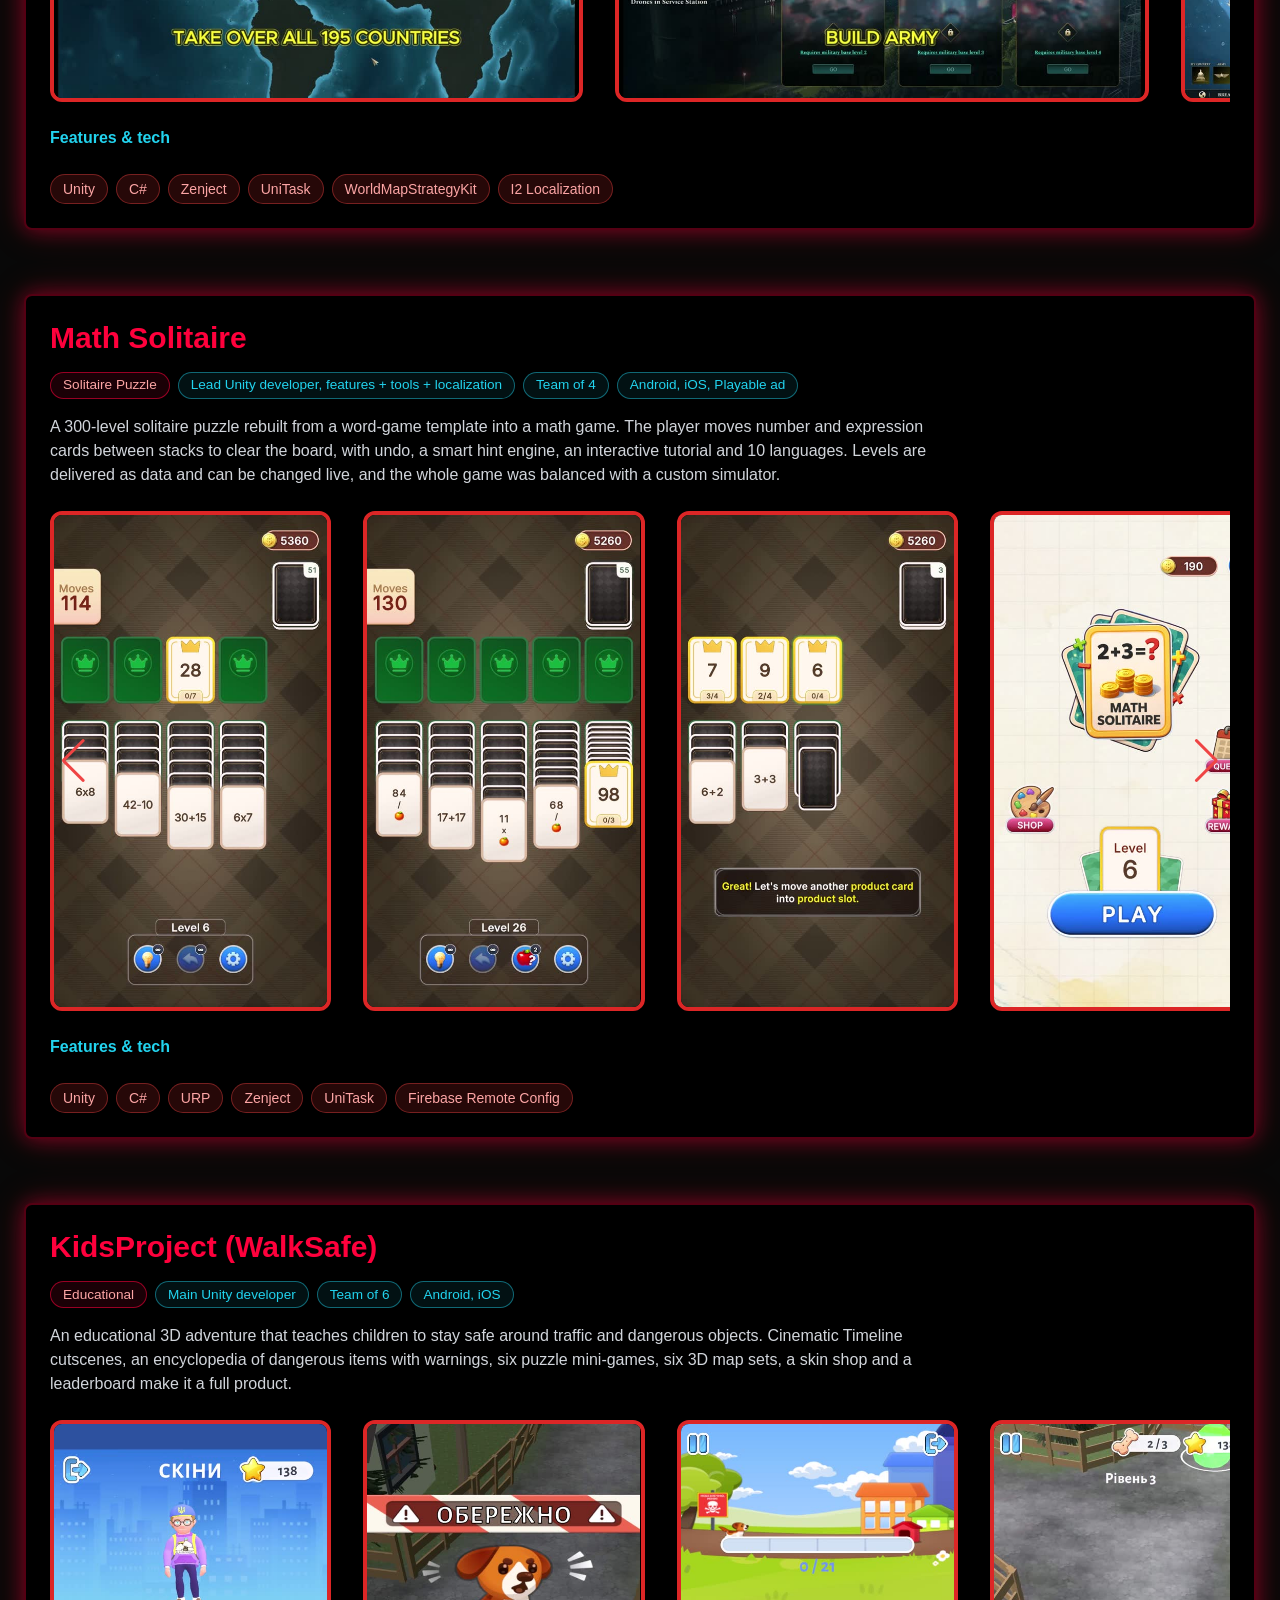
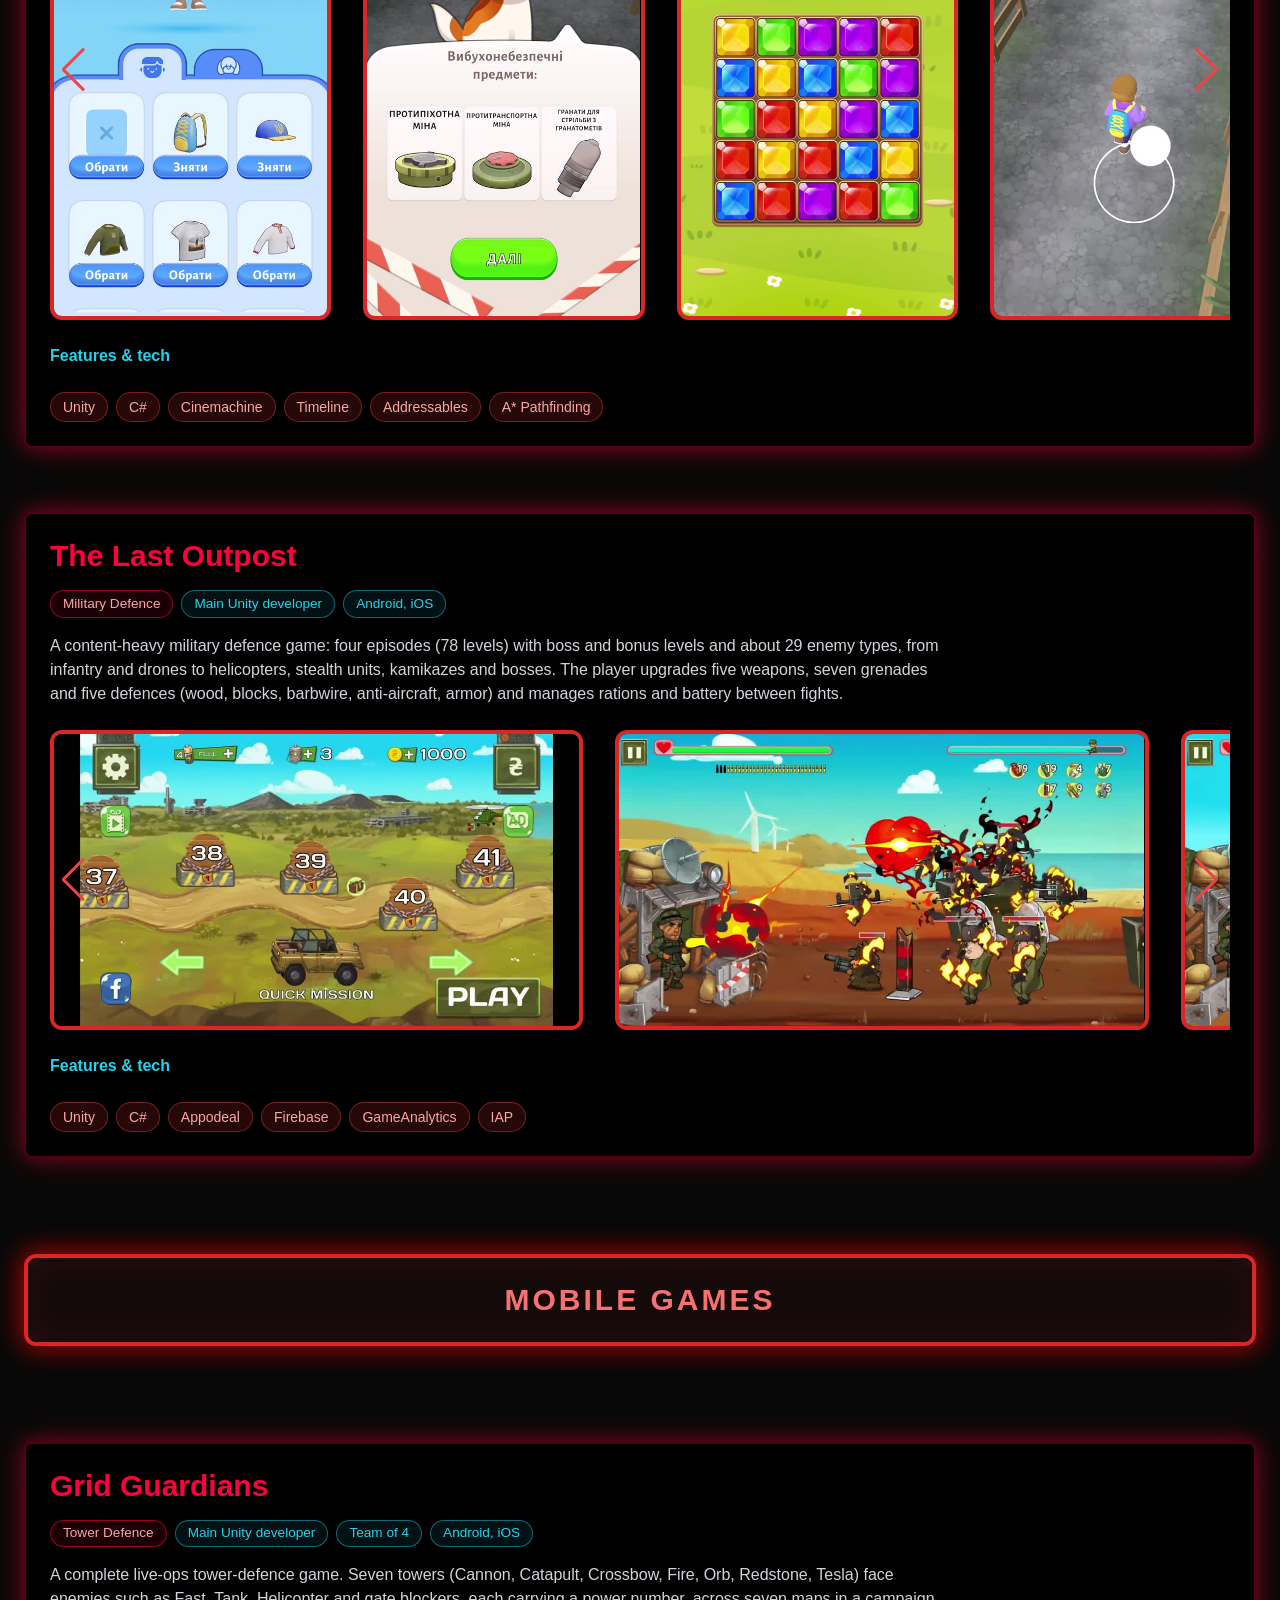
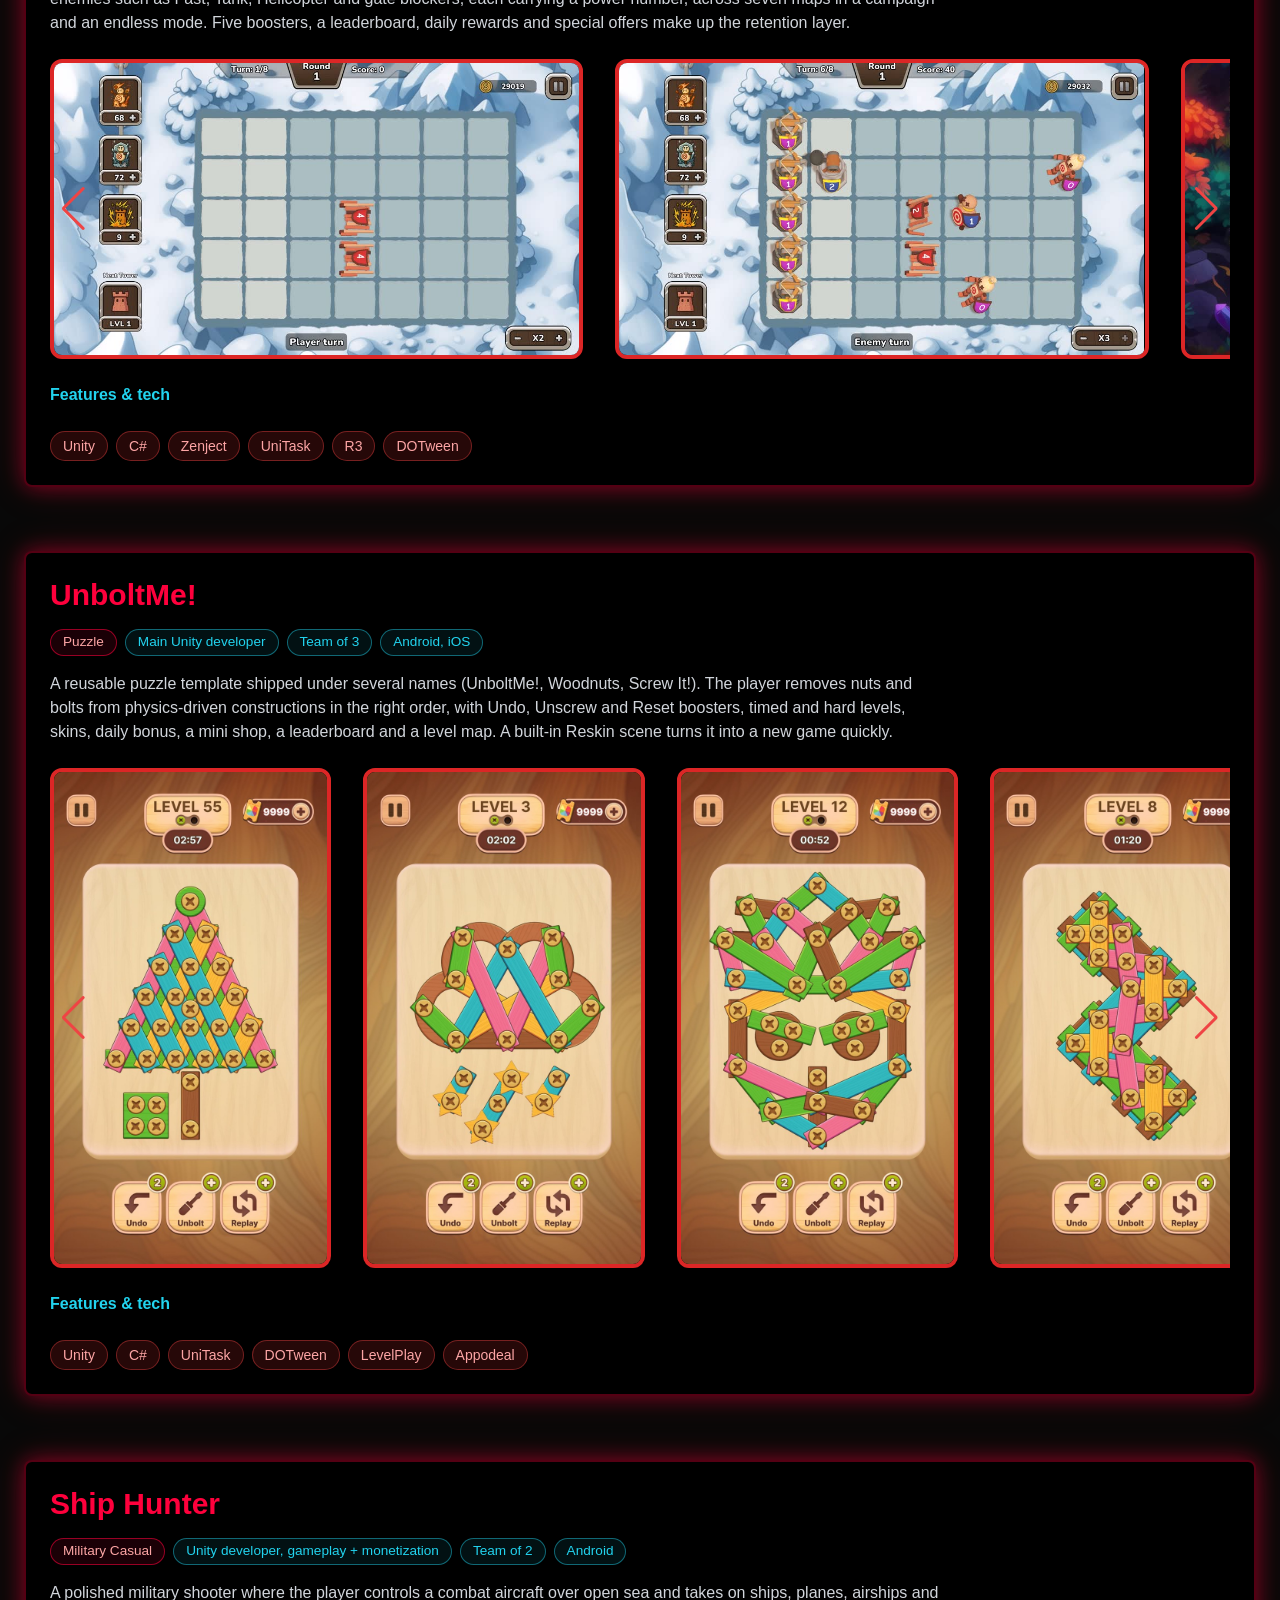
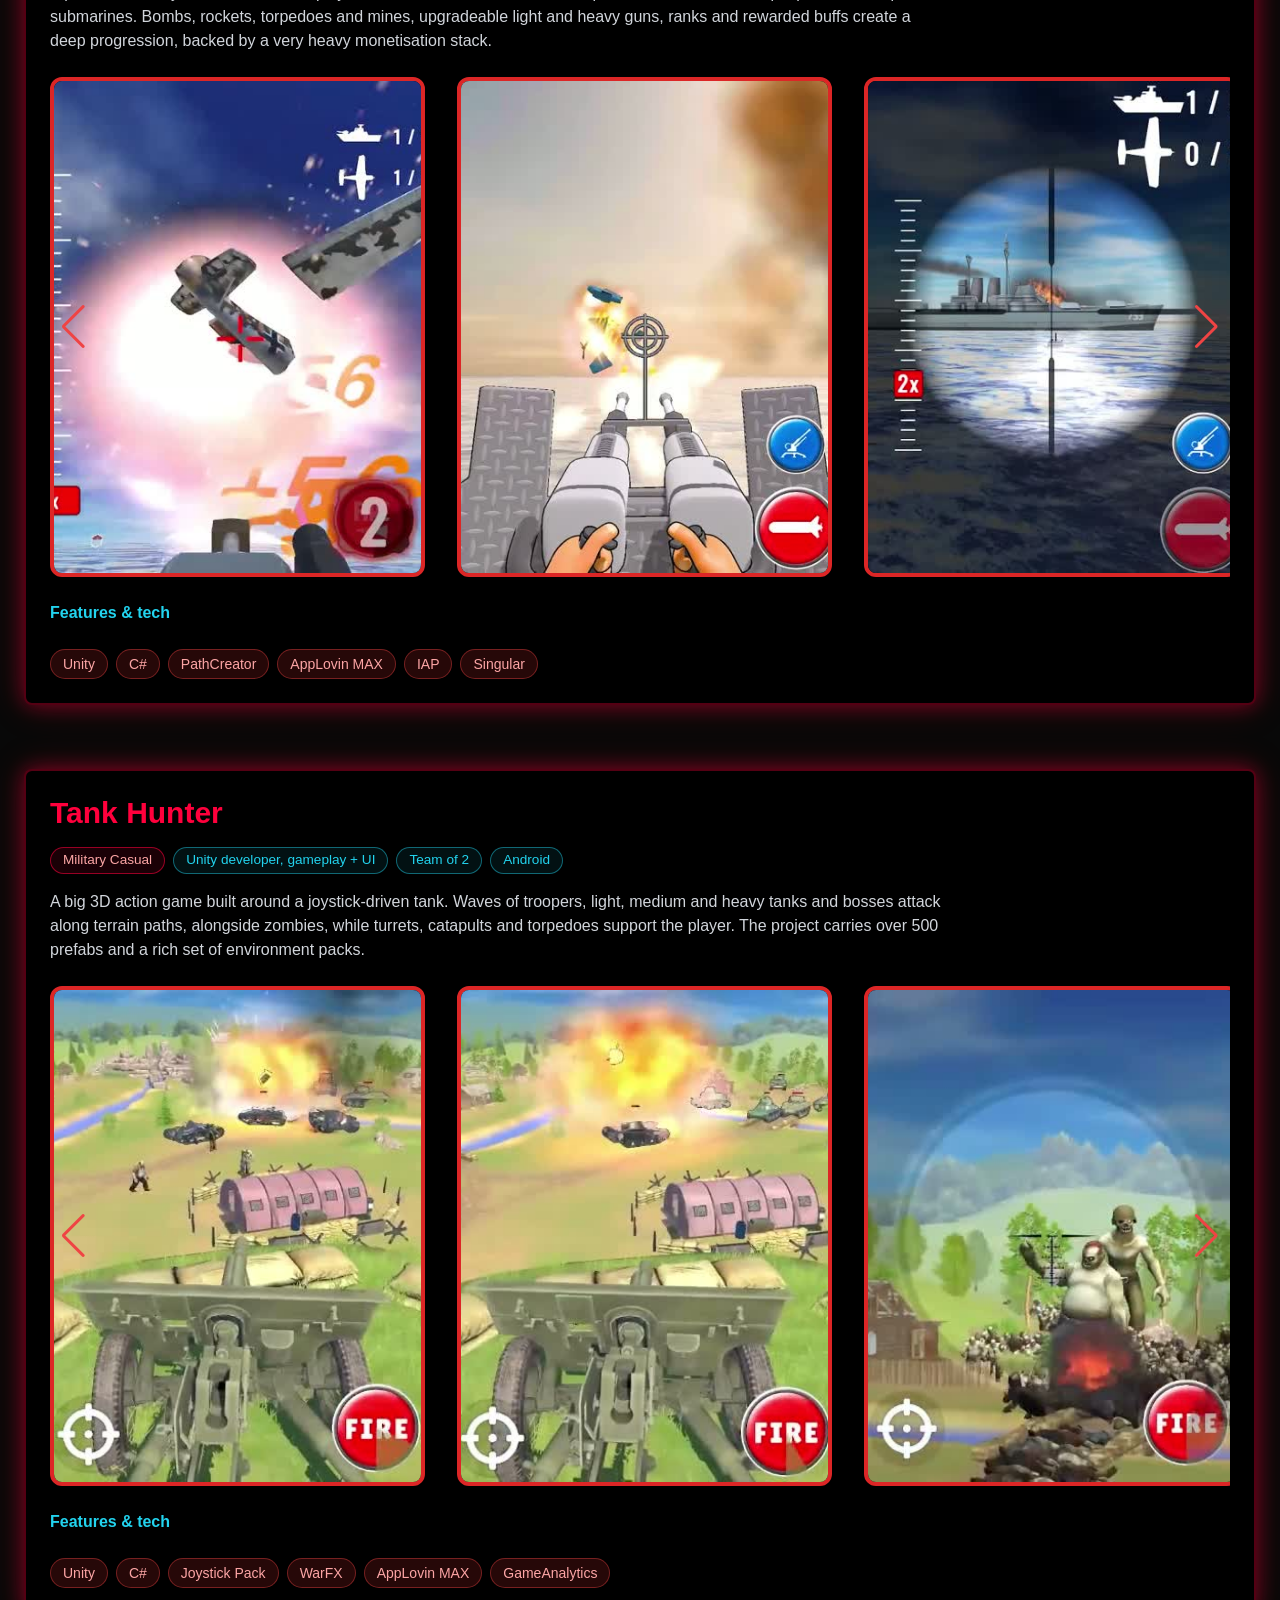
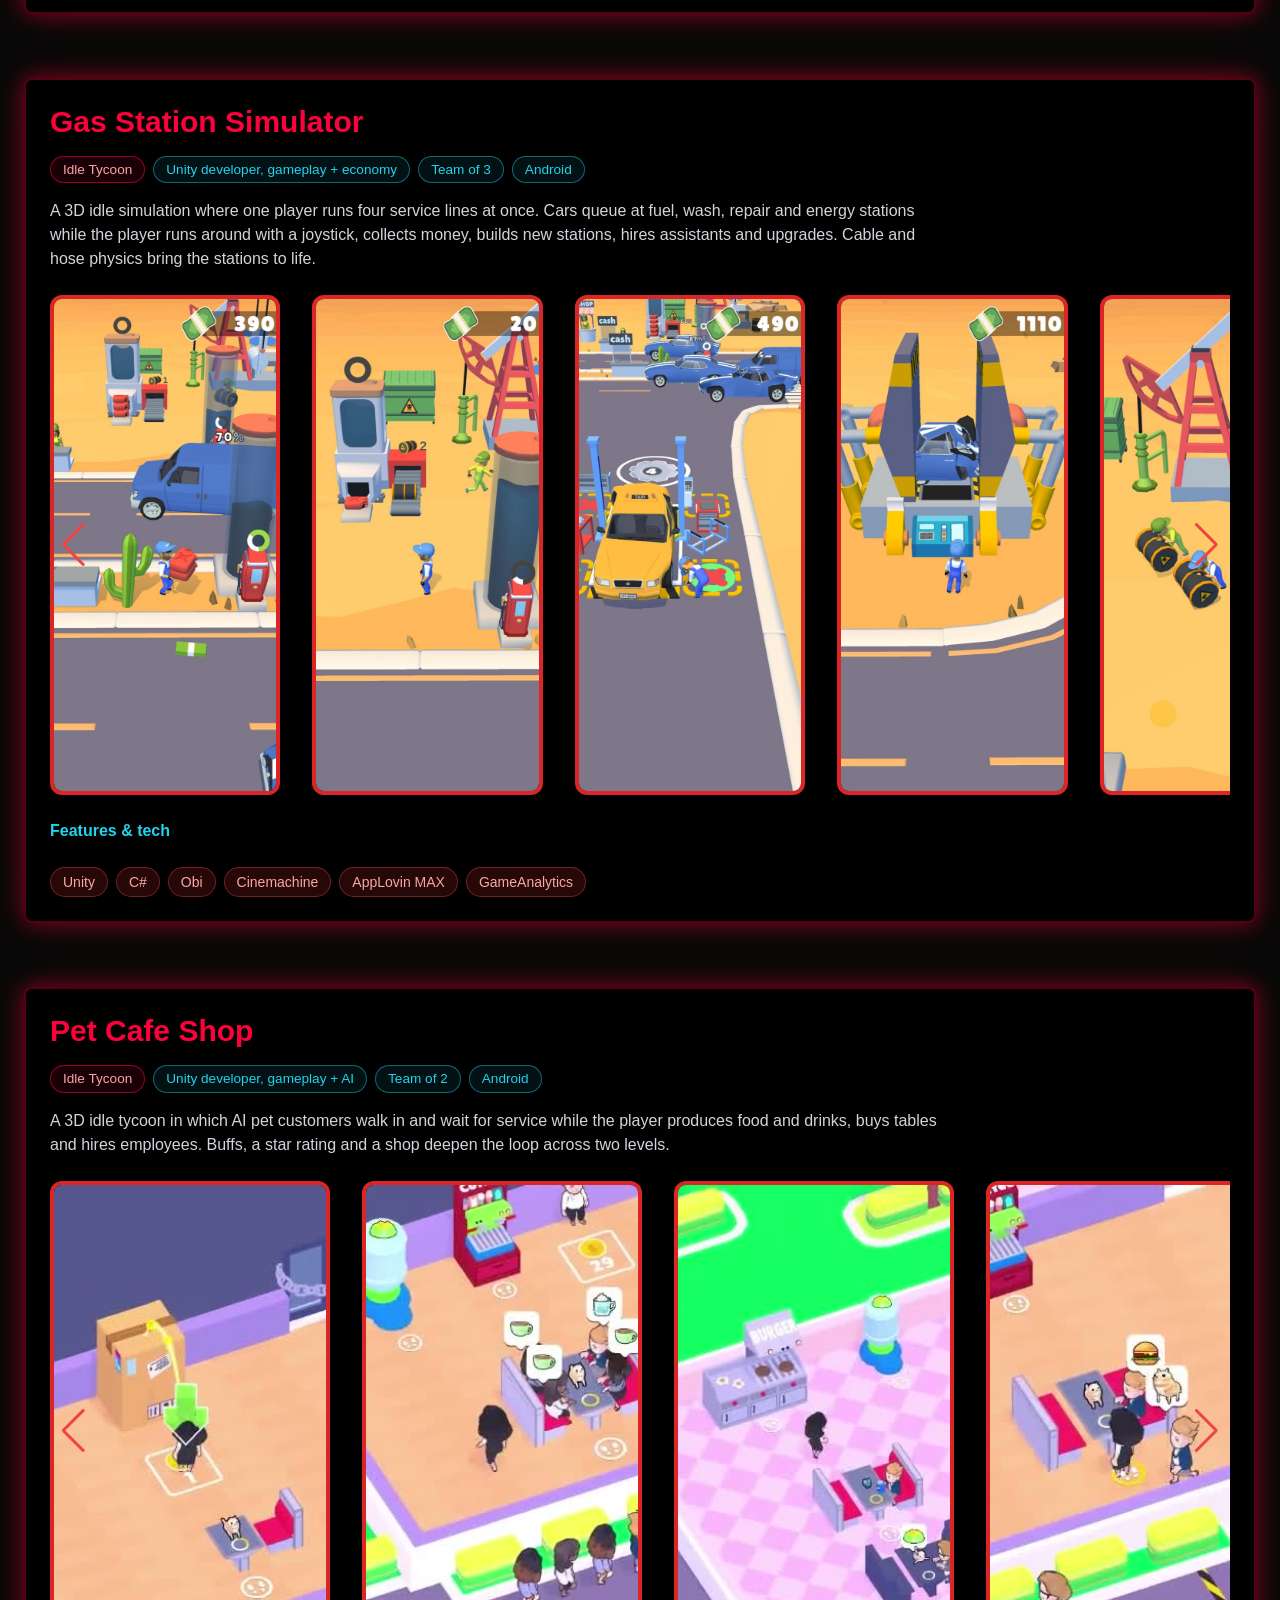
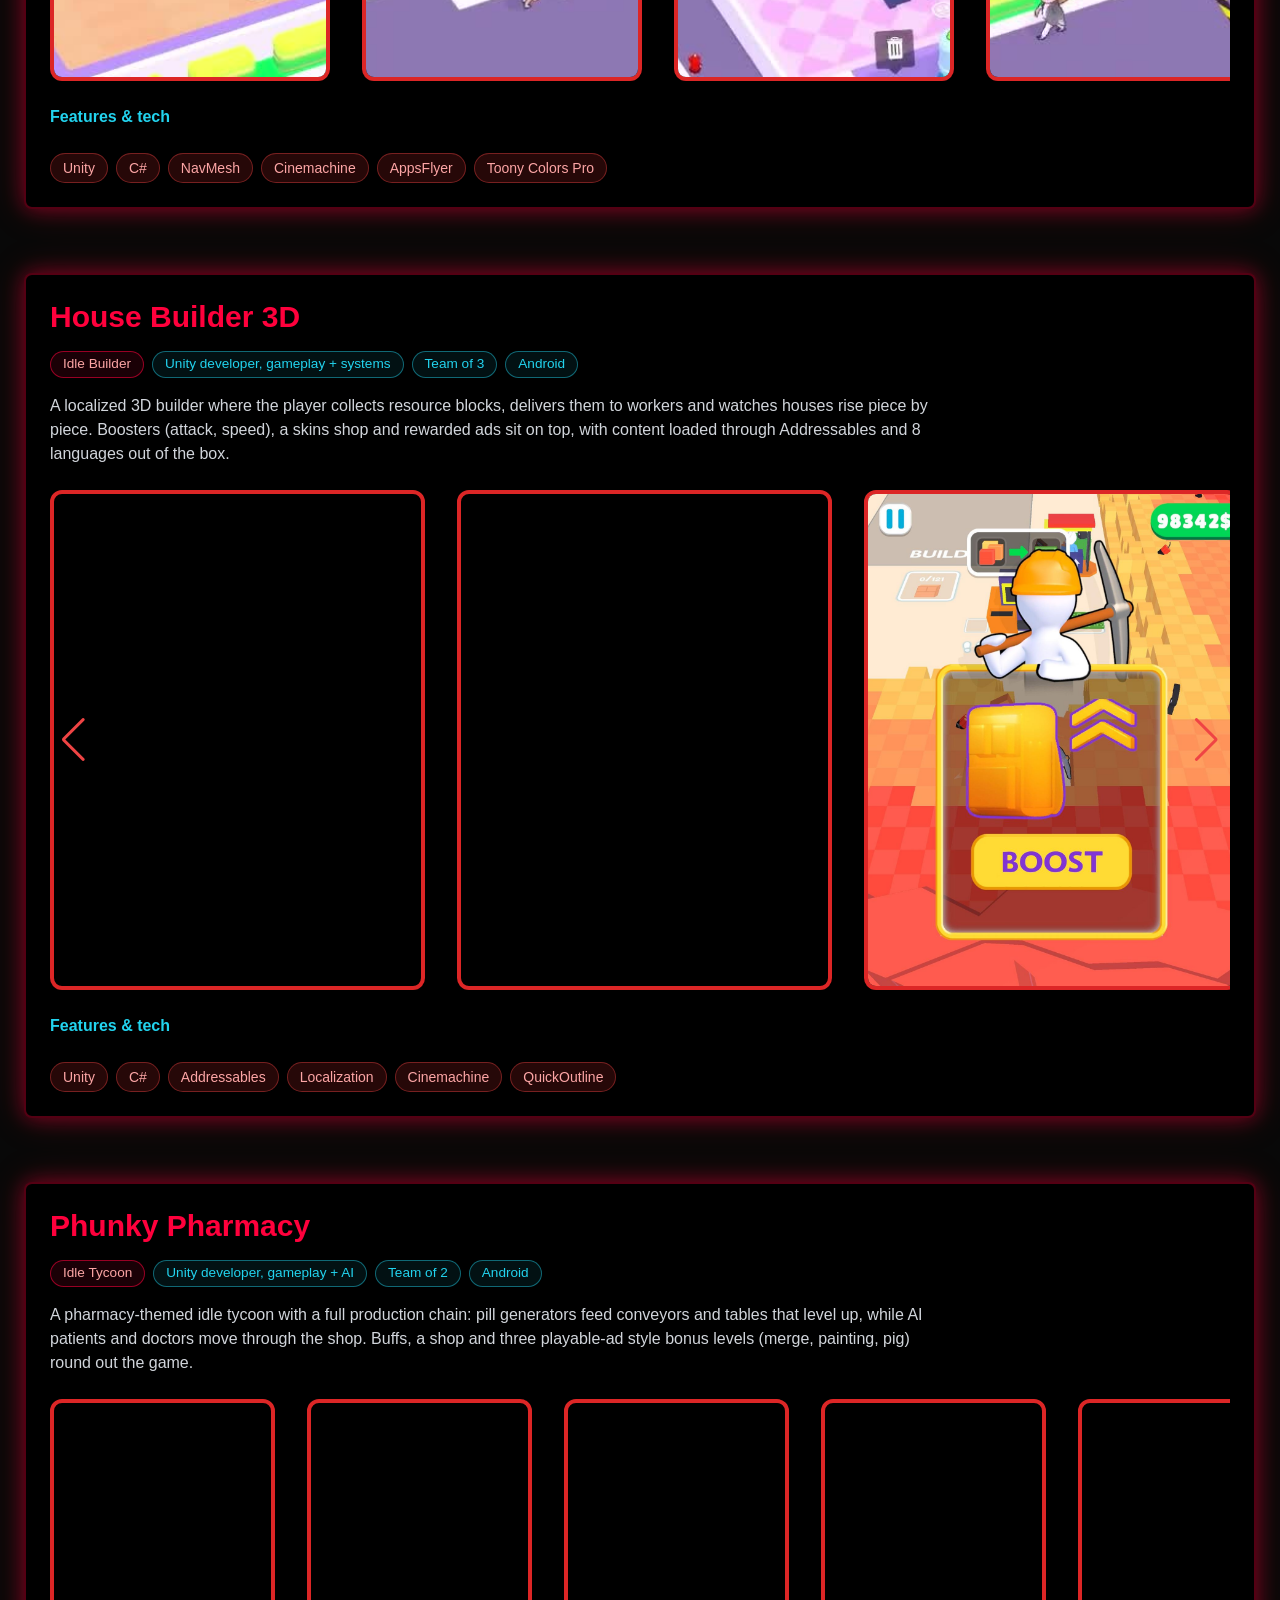
==== commit da39f081: "P-72 Put the new Throne Siege clips first in its gallery and autoplay one in the Featured card Co-Au" ====
--- a/index.html
+++ b/index.html
@@ -40,14 +40,14 @@
   <!-- ============================================================== -->
   <!-- CUSTOM STYLES                                                  -->
   <!-- ============================================================== -->
-  <link rel="stylesheet" href="main.css?v=20261005j">
-  <link rel="stylesheet" href="animations.css?v=20261005j">
-  <link rel="stylesheet" href="modal.css?v=20261005j">
+  <link rel="stylesheet" href="main.css?v=20261011">
+  <link rel="stylesheet" href="animations.css?v=20261011">
+  <link rel="stylesheet" href="modal.css?v=20261011">
 
   <!-- Tailwind, precompiled from tailwind.input.css. Keep it the last stylesheet: its utilities must beat
        equal-specificity Swiper/custom rules (.swiper-slide display, arrow color) and its `pulse` keyframes
        must override the ones in animations.css, exactly as the former Play CDN's end-of-head <style> did. -->
-  <link rel="stylesheet" href="tailwind.css?v=20261005j">
+  <link rel="stylesheet" href="tailwind.css?v=20261011">
 </head>
 
 <body class="bg-deep text-white">
@@ -298,7 +298,9 @@
 
         <a class="featured-card" href="#throne-siege-rts-strategy" aria-label="Throne Siege, jump to project">
           <div class="featured-media is-portrait">
-            <img loading="lazy" decoding="async" src="Images/ThroneSiege/ThroneSiege4.jpg" alt="" />
+            <video poster="Videos/ThroneSiege/ThroneSiege10.jpg" muted loop playsinline preload="none" aria-hidden="true">
+              <source src="Videos/ThroneSiege/ThroneSiege10.mp4" type="video/mp4" />
+            </video>
           </div>
           <div class="featured-info"><span class="featured-cat">Tactics Card Game</span><h3>Throne Siege</h3><p>Mobile 2D tactics card game: draft cards, place armies on a grid, watch battles auto-resolve.</p><span class="featured-cta">View project &rarr;</span></div>
         </a>
@@ -361,6 +363,46 @@
 <!-- Slide: Video -->
 <div class="swiper-slide flex justify-center">
   <div class="gallery-tile border-[4px] border-red-600 rounded-xl shadow-xl overflow-hidden cursor-pointer" style="--ar: 0.5625" role="button" tabindex="0" aria-label="Play Throne Siege: RTS Strategy gameplay clip 1 full size"
+       onclick="openModal('Videos/ThroneSiege/ThroneSiege10.mp4', 'video')">
+    <video class="w-full h-full object-cover pointer-events-none" poster="Videos/ThroneSiege/ThroneSiege10.jpg" muted loop playsinline preload="none" aria-hidden="true">
+      <source src="Videos/ThroneSiege/ThroneSiege10.mp4" type="video/mp4" />
+    </video>
+  </div>
+</div>
+
+<!-- Slide: Video -->
+<div class="swiper-slide flex justify-center">
+  <div class="gallery-tile border-[4px] border-red-600 rounded-xl shadow-xl overflow-hidden cursor-pointer" style="--ar: 0.5625" role="button" tabindex="0" aria-label="Play Throne Siege: RTS Strategy gameplay clip 2 full size"
+       onclick="openModal('Videos/ThroneSiege/ThroneSiege11.mp4', 'video')">
+    <video class="w-full h-full object-cover pointer-events-none" poster="Videos/ThroneSiege/ThroneSiege11.jpg" muted loop playsinline preload="none" aria-hidden="true">
+      <source src="Videos/ThroneSiege/ThroneSiege11.mp4" type="video/mp4" />
+    </video>
+  </div>
+</div>
+
+<!-- Slide: Video -->
+<div class="swiper-slide flex justify-center">
+  <div class="gallery-tile border-[4px] border-red-600 rounded-xl shadow-xl overflow-hidden cursor-pointer" style="--ar: 0.5625" role="button" tabindex="0" aria-label="Play Throne Siege: RTS Strategy gameplay clip 3 full size"
+       onclick="openModal('Videos/ThroneSiege/ThroneSiege12.mp4', 'video')">
+    <video class="w-full h-full object-cover pointer-events-none" poster="Videos/ThroneSiege/ThroneSiege12.jpg" muted loop playsinline preload="none" aria-hidden="true">
+      <source src="Videos/ThroneSiege/ThroneSiege12.mp4" type="video/mp4" />
+    </video>
+  </div>
+</div>
+
+<!-- Slide: Video -->
+<div class="swiper-slide flex justify-center">
+  <div class="gallery-tile border-[4px] border-red-600 rounded-xl shadow-xl overflow-hidden cursor-pointer" style="--ar: 0.5625" role="button" tabindex="0" aria-label="Play Throne Siege: RTS Strategy gameplay clip 4 full size"
+       onclick="openModal('Videos/ThroneSiege/ThroneSiege13.mp4', 'video')">
+    <video class="w-full h-full object-cover pointer-events-none" poster="Videos/ThroneSiege/ThroneSiege13.jpg" muted loop playsinline preload="none" aria-hidden="true">
+      <source src="Videos/ThroneSiege/ThroneSiege13.mp4" type="video/mp4" />
+    </video>
+  </div>
+</div>
+
+<!-- Slide: Video -->
+<div class="swiper-slide flex justify-center">
+  <div class="gallery-tile border-[4px] border-red-600 rounded-xl shadow-xl overflow-hidden cursor-pointer" style="--ar: 0.5625" role="button" tabindex="0" aria-label="Play Throne Siege: RTS Strategy gameplay clip 5 full size"
        onclick="openModal('Videos/ThroneSiege/ThroneSiege1.mp4', 'video')">
     <video class="w-full h-full object-cover pointer-events-none" poster="Videos/ThroneSiege/ThroneSiege1.jpg" muted loop playsinline preload="none" aria-hidden="true">
       <source src="Videos/ThroneSiege/ThroneSiege1.mp4" type="video/mp4" />
@@ -370,7 +412,7 @@
 
 <!-- Slide: Video -->
 <div class="swiper-slide flex justify-center">
-  <div class="gallery-tile border-[4px] border-red-600 rounded-xl shadow-xl overflow-hidden cursor-pointer" style="--ar: 0.5625" role="button" tabindex="0" aria-label="Play Throne Siege: RTS Strategy gameplay clip 2 full size"
+  <div class="gallery-tile border-[4px] border-red-600 rounded-xl shadow-xl overflow-hidden cursor-pointer" style="--ar: 0.5625" role="button" tabindex="0" aria-label="Play Throne Siege: RTS Strategy gameplay clip 6 full size"
        onclick="openModal('Videos/ThroneSiege/ThroneSiege2.mp4', 'video')">
     <video class="w-full h-full object-cover pointer-events-none" poster="Videos/ThroneSiege/ThroneSiege2.jpg" muted loop playsinline preload="none" aria-hidden="true">
       <source src="Videos/ThroneSiege/ThroneSiege2.mp4" type="video/mp4" />
@@ -380,7 +422,7 @@
 
 <!-- Slide: Video -->
 <div class="swiper-slide flex justify-center">
-  <div class="gallery-tile border-[4px] border-red-600 rounded-xl shadow-xl overflow-hidden cursor-pointer" style="--ar: 0.5625" role="button" tabindex="0" aria-label="Play Throne Siege: RTS Strategy gameplay clip 3 full size"
+  <div class="gallery-tile border-[4px] border-red-600 rounded-xl shadow-xl overflow-hidden cursor-pointer" style="--ar: 0.5625" role="button" tabindex="0" aria-label="Play Throne Siege: RTS Strategy gameplay clip 7 full size"
        onclick="openModal('Videos/ThroneSiege/ThroneSiege3.mp4', 'video')">
     <video class="w-full h-full object-cover pointer-events-none" poster="Videos/ThroneSiege/ThroneSiege3.jpg" muted loop playsinline preload="none" aria-hidden="true">
       <source src="Videos/ThroneSiege/ThroneSiege3.mp4" type="video/mp4" />
@@ -390,7 +432,7 @@
 
 <!-- Slide: Video -->
 <div class="swiper-slide flex justify-center">
-  <div class="gallery-tile border-[4px] border-red-600 rounded-xl shadow-xl overflow-hidden cursor-pointer" style="--ar: 0.5625" role="button" tabindex="0" aria-label="Play Throne Siege: RTS Strategy gameplay clip 4 full size"
+  <div class="gallery-tile border-[4px] border-red-600 rounded-xl shadow-xl overflow-hidden cursor-pointer" style="--ar: 0.5625" role="button" tabindex="0" aria-label="Play Throne Siege: RTS Strategy gameplay clip 8 full size"
        onclick="openModal('Videos/ThroneSiege/ThroneSiege4.mp4', 'video')">
     <video class="w-full h-full object-cover pointer-events-none" poster="Videos/ThroneSiege/ThroneSiege4.jpg" muted loop playsinline preload="none" aria-hidden="true">
       <source src="Videos/ThroneSiege/ThroneSiege4.mp4" type="video/mp4" />
@@ -400,7 +442,7 @@
 
 <!-- Slide: Video -->
 <div class="swiper-slide flex justify-center">
-  <div class="gallery-tile border-[4px] border-red-600 rounded-xl shadow-xl overflow-hidden cursor-pointer" style="--ar: 0.5625" role="button" tabindex="0" aria-label="Play Throne Siege: RTS Strategy gameplay clip 5 full size"
+  <div class="gallery-tile border-[4px] border-red-600 rounded-xl shadow-xl overflow-hidden cursor-pointer" style="--ar: 0.5625" role="button" tabindex="0" aria-label="Play Throne Siege: RTS Strategy gameplay clip 9 full size"
        onclick="openModal('Videos/ThroneSiege/ThroneSiege5.mp4', 'video')">
     <video class="w-full h-full object-cover pointer-events-none" poster="Videos/ThroneSiege/ThroneSiege5.jpg" muted loop playsinline preload="none" aria-hidden="true">
       <source src="Videos/ThroneSiege/ThroneSiege5.mp4" type="video/mp4" />
@@ -410,7 +452,7 @@
 
 <!-- Slide: Video -->
 <div class="swiper-slide flex justify-center">
-  <div class="gallery-tile border-[4px] border-red-600 rounded-xl shadow-xl overflow-hidden cursor-pointer" style="--ar: 0.5625" role="button" tabindex="0" aria-label="Play Throne Siege: RTS Strategy gameplay clip 6 full size"
+  <div class="gallery-tile border-[4px] border-red-600 rounded-xl shadow-xl overflow-hidden cursor-pointer" style="--ar: 0.5625" role="button" tabindex="0" aria-label="Play Throne Siege: RTS Strategy gameplay clip 10 full size"
        onclick="openModal('Videos/ThroneSiege/ThroneSiege6.mp4', 'video')">
     <video class="w-full h-full object-cover pointer-events-none" poster="Videos/ThroneSiege/ThroneSiege6.jpg" muted loop playsinline preload="none" aria-hidden="true">
       <source src="Videos/ThroneSiege/ThroneSiege6.mp4" type="video/mp4" />
@@ -420,7 +462,7 @@
 
 <!-- Slide: Video -->
 <div class="swiper-slide flex justify-center">
-  <div class="gallery-tile border-[4px] border-red-600 rounded-xl shadow-xl overflow-hidden cursor-pointer" style="--ar: 0.5625" role="button" tabindex="0" aria-label="Play Throne Siege: RTS Strategy gameplay clip 7 full size"
+  <div class="gallery-tile border-[4px] border-red-600 rounded-xl shadow-xl overflow-hidden cursor-pointer" style="--ar: 0.5625" role="button" tabindex="0" aria-label="Play Throne Siege: RTS Strategy gameplay clip 11 full size"
        onclick="openModal('Videos/ThroneSiege/ThroneSiege7.mp4', 'video')">
     <video class="w-full h-full object-cover pointer-events-none" poster="Videos/ThroneSiege/ThroneSiege7.jpg" muted loop playsinline preload="none" aria-hidden="true">
       <source src="Videos/ThroneSiege/ThroneSiege7.mp4" type="video/mp4" />
@@ -430,7 +472,7 @@
 
 <!-- Slide: Video -->
 <div class="swiper-slide flex justify-center">
-  <div class="gallery-tile border-[4px] border-red-600 rounded-xl shadow-xl overflow-hidden cursor-pointer" style="--ar: 0.5625" role="button" tabindex="0" aria-label="Play Throne Siege: RTS Strategy gameplay clip 8 full size"
+  <div class="gallery-tile border-[4px] border-red-600 rounded-xl shadow-xl overflow-hidden cursor-pointer" style="--ar: 0.5625" role="button" tabindex="0" aria-label="Play Throne Siege: RTS Strategy gameplay clip 12 full size"
        onclick="openModal('Videos/ThroneSiege/ThroneSiege8.mp4', 'video')">
     <video class="w-full h-full object-cover pointer-events-none" poster="Videos/ThroneSiege/ThroneSiege8.jpg" muted loop playsinline preload="none" aria-hidden="true">
       <source src="Videos/ThroneSiege/ThroneSiege8.mp4" type="video/mp4" />
@@ -440,7 +482,7 @@
 
 <!-- Slide: Video -->
 <div class="swiper-slide flex justify-center">
-  <div class="gallery-tile border-[4px] border-red-600 rounded-xl shadow-xl overflow-hidden cursor-pointer" style="--ar: 0.5625" role="button" tabindex="0" aria-label="Play Throne Siege: RTS Strategy gameplay clip 9 full size"
+  <div class="gallery-tile border-[4px] border-red-600 rounded-xl shadow-xl overflow-hidden cursor-pointer" style="--ar: 0.5625" role="button" tabindex="0" aria-label="Play Throne Siege: RTS Strategy gameplay clip 13 full size"
        onclick="openModal('Videos/ThroneSiege/ThroneSiege9.mp4', 'video')">
     <video class="w-full h-full object-cover pointer-events-none" poster="Videos/ThroneSiege/ThroneSiege9.jpg" muted loop playsinline preload="none" aria-hidden="true">
       <source src="Videos/ThroneSiege/ThroneSiege9.mp4" type="video/mp4" />
@@ -452,7 +494,7 @@
 <div class="swiper-slide flex justify-center">
   <div class="gallery-tile border-[4px] border-red-600 rounded-xl shadow-xl overflow-hidden cursor-pointer" style="--ar: 0.5625" role="button" tabindex="0" aria-label="Open Throne Siege: RTS Strategy screenshot 1 full size"
        onclick="openModal('Images/ThroneSiege/ThroneSiege1.jpg', 'image')">
-    <img loading="lazy" decoding="async" src="Images/ThroneSiege/ThroneSiege1.jpg" alt="Throne Siege: RTS Strategy screenshot 1"
+    <img loading="lazy" decoding="async" src="Images/ThroneSiege/ThroneSiege1.jpg" alt="Throne Siege: RTS Strategy screenshot 1\"
          class="w-full h-full object-cover" />
   </div>
 </div>
@@ -461,7 +503,7 @@
 <div class="swiper-slide flex justify-center">
   <div class="gallery-tile border-[4px] border-red-600 rounded-xl shadow-xl overflow-hidden cursor-pointer" style="--ar: 0.5625" role="button" tabindex="0" aria-label="Open Throne Siege: RTS Strategy screenshot 2 full size"
        onclick="openModal('Images/ThroneSiege/ThroneSiege2.jpg', 'image')">
-    <img loading="lazy" decoding="async" src="Images/ThroneSiege/ThroneSiege2.jpg" alt="Throne Siege: RTS Strategy screenshot 2"
+    <img loading="lazy" decoding="async" src="Images/ThroneSiege/ThroneSiege2.jpg" alt="Throne Siege: RTS Strategy screenshot 2\"
          class="w-full h-full object-cover" />
   </div>
 </div>
@@ -470,7 +512,7 @@
 <div class="swiper-slide flex justify-center">
   <div class="gallery-tile border-[4px] border-red-600 rounded-xl shadow-xl overflow-hidden cursor-pointer" style="--ar: 0.5625" role="button" tabindex="0" aria-label="Open Throne Siege: RTS Strategy screenshot 3 full size"
        onclick="openModal('Images/ThroneSiege/ThroneSiege3.jpg', 'image')">
-    <img loading="lazy" decoding="async" src="Images/ThroneSiege/ThroneSiege3.jpg" alt="Throne Siege: RTS Strategy screenshot 3"
+    <img loading="lazy" decoding="async" src="Images/ThroneSiege/ThroneSiege3.jpg" alt="Throne Siege: RTS Strategy screenshot 3\"
          class="w-full h-full object-cover" />
   </div>
 </div>
@@ -479,7 +521,7 @@
 <div class="swiper-slide flex justify-center">
   <div class="gallery-tile border-[4px] border-red-600 rounded-xl shadow-xl overflow-hidden cursor-pointer" style="--ar: 0.5625" role="button" tabindex="0" aria-label="Open Throne Siege: RTS Strategy screenshot 4 full size"
        onclick="openModal('Images/ThroneSiege/ThroneSiege4.jpg', 'image')">
-    <img loading="lazy" decoding="async" src="Images/ThroneSiege/ThroneSiege4.jpg" alt="Throne Siege: RTS Strategy screenshot 4"
+    <img loading="lazy" decoding="async" src="Images/ThroneSiege/ThroneSiege4.jpg" alt="Throne Siege: RTS Strategy screenshot 4\"
          class="w-full h-full object-cover" />
   </div>
 </div>
@@ -488,7 +530,7 @@
 <div class="swiper-slide flex justify-center">
   <div class="gallery-tile border-[4px] border-red-600 rounded-xl shadow-xl overflow-hidden cursor-pointer" style="--ar: 0.5625" role="button" tabindex="0" aria-label="Open Throne Siege: RTS Strategy screenshot 5 full size"
        onclick="openModal('Images/ThroneSiege/ThroneSiege5.jpg', 'image')">
-    <img loading="lazy" decoding="async" src="Images/ThroneSiege/ThroneSiege5.jpg" alt="Throne Siege: RTS Strategy screenshot 5"
+    <img loading="lazy" decoding="async" src="Images/ThroneSiege/ThroneSiege5.jpg" alt="Throne Siege: RTS Strategy screenshot 5\"
          class="w-full h-full object-cover" />
   </div>
 </div>
@@ -497,7 +539,7 @@
 <div class="swiper-slide flex justify-center">
   <div class="gallery-tile border-[4px] border-red-600 rounded-xl shadow-xl overflow-hidden cursor-pointer" style="--ar: 0.5625" role="button" tabindex="0" aria-label="Open Throne Siege: RTS Strategy screenshot 6 full size"
        onclick="openModal('Images/ThroneSiege/ThroneSiege6.jpg', 'image')">
-    <img loading="lazy" decoding="async" src="Images/ThroneSiege/ThroneSiege6.jpg" alt="Throne Siege: RTS Strategy screenshot 6"
+    <img loading="lazy" decoding="async" src="Images/ThroneSiege/ThroneSiege6.jpg" alt="Throne Siege: RTS Strategy screenshot 6\"
          class="w-full h-full object-cover" />
   </div>
 </div>
@@ -506,7 +548,7 @@
 <div class="swiper-slide flex justify-center">
   <div class="gallery-tile border-[4px] border-red-600 rounded-xl shadow-xl overflow-hidden cursor-pointer" style="--ar: 0.5625" role="button" tabindex="0" aria-label="Open Throne Siege: RTS Strategy screenshot 7 full size"
        onclick="openModal('Images/ThroneSiege/ThroneSiege7.jpg', 'image')">
-    <img loading="lazy" decoding="async" src="Images/ThroneSiege/ThroneSiege7.jpg" alt="Throne Siege: RTS Strategy screenshot 7"
+    <img loading="lazy" decoding="async" src="Images/ThroneSiege/ThroneSiege7.jpg" alt="Throne Siege: RTS Strategy screenshot 7\"
          class="w-full h-full object-cover" />
   </div>
 </div>
@@ -3822,10 +3864,10 @@
   <!-- SCRIPTS                                                        -->
   <!-- ============================================================== -->
   <!-- Custom JavaScript files -->
-  <script src="modal.js?v=20261005j"></script>
-  <script src="swiper-config.js?v=20261005j"></script>
-  <script src="particles-config.js?v=20261005j"></script>
-  <script src="email.js?v=20261005j"></script>
-  <script src="main.js?v=20261005j"></script>
+  <script src="modal.js?v=20261011"></script>
+  <script src="swiper-config.js?v=20261011"></script>
+  <script src="particles-config.js?v=20261011"></script>
+  <script src="email.js?v=20261011"></script>
+  <script src="main.js?v=20261011"></script>
 </body>
 </html>
